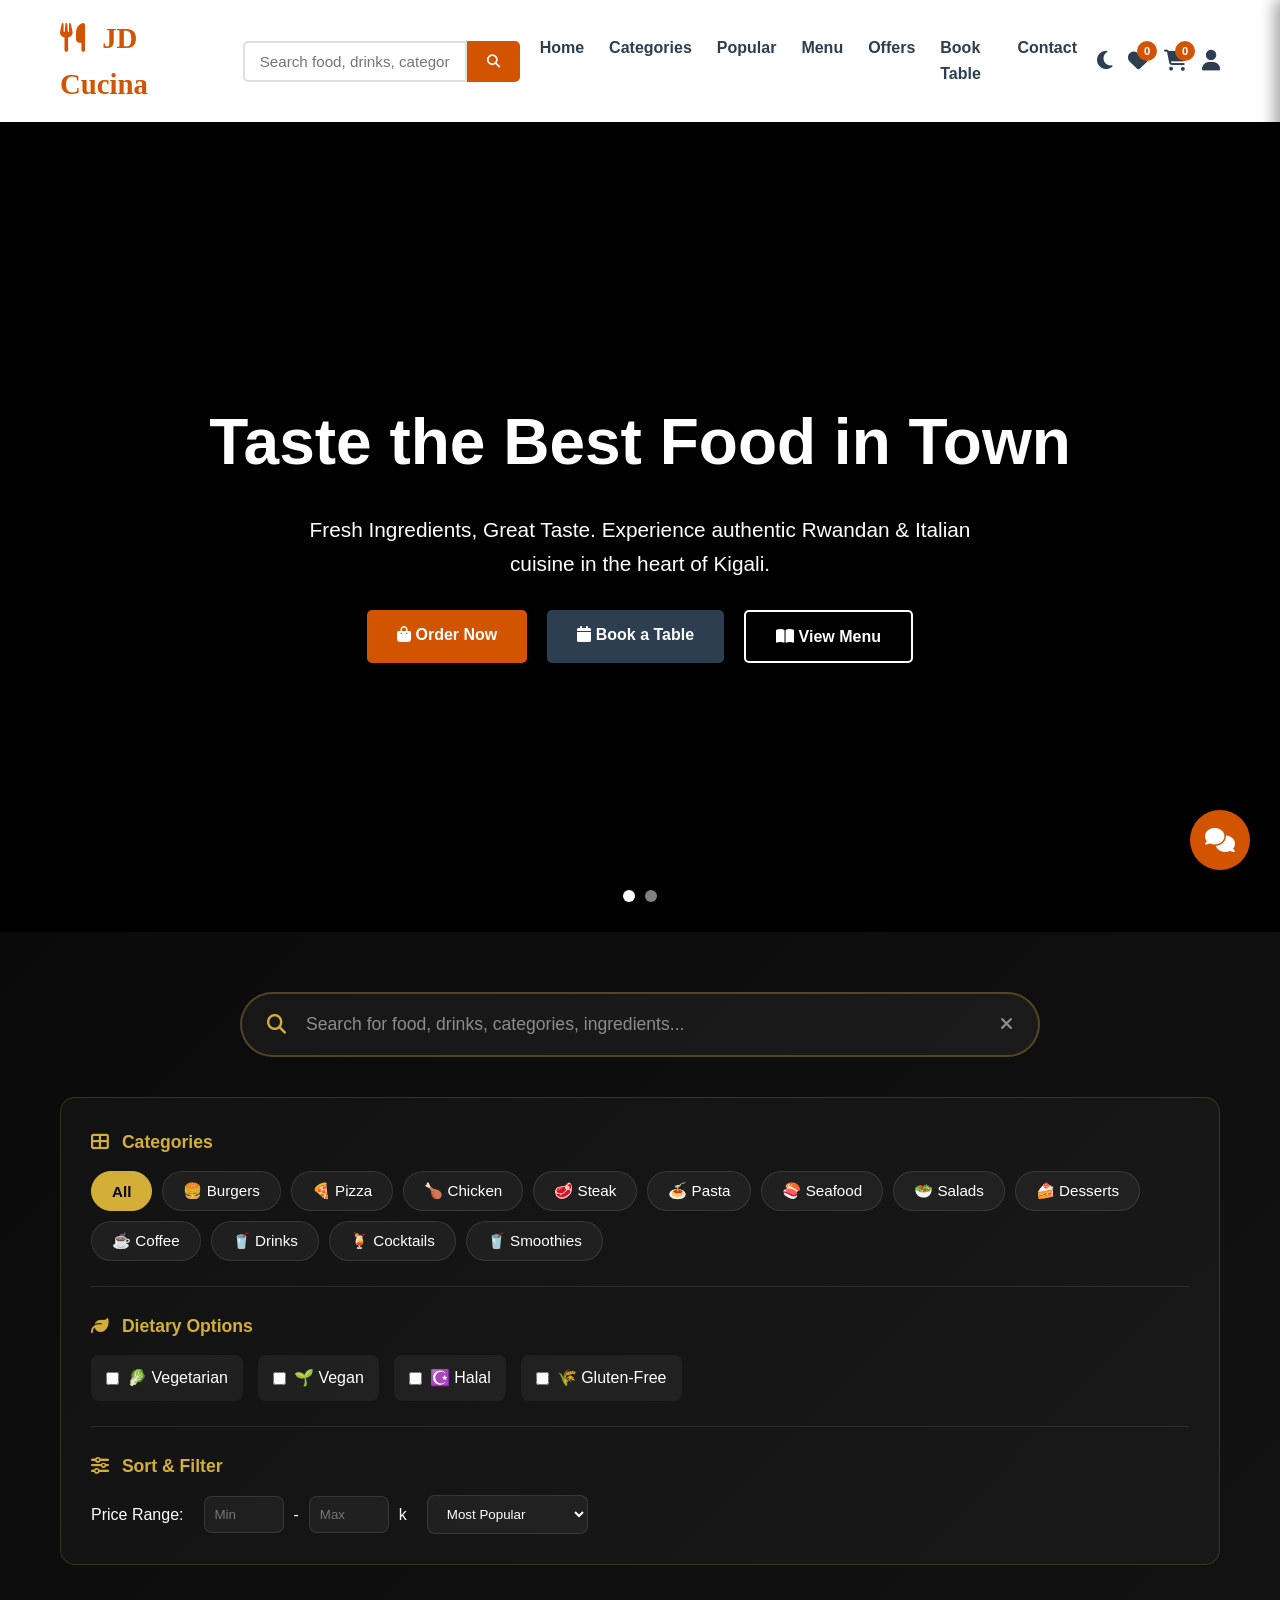
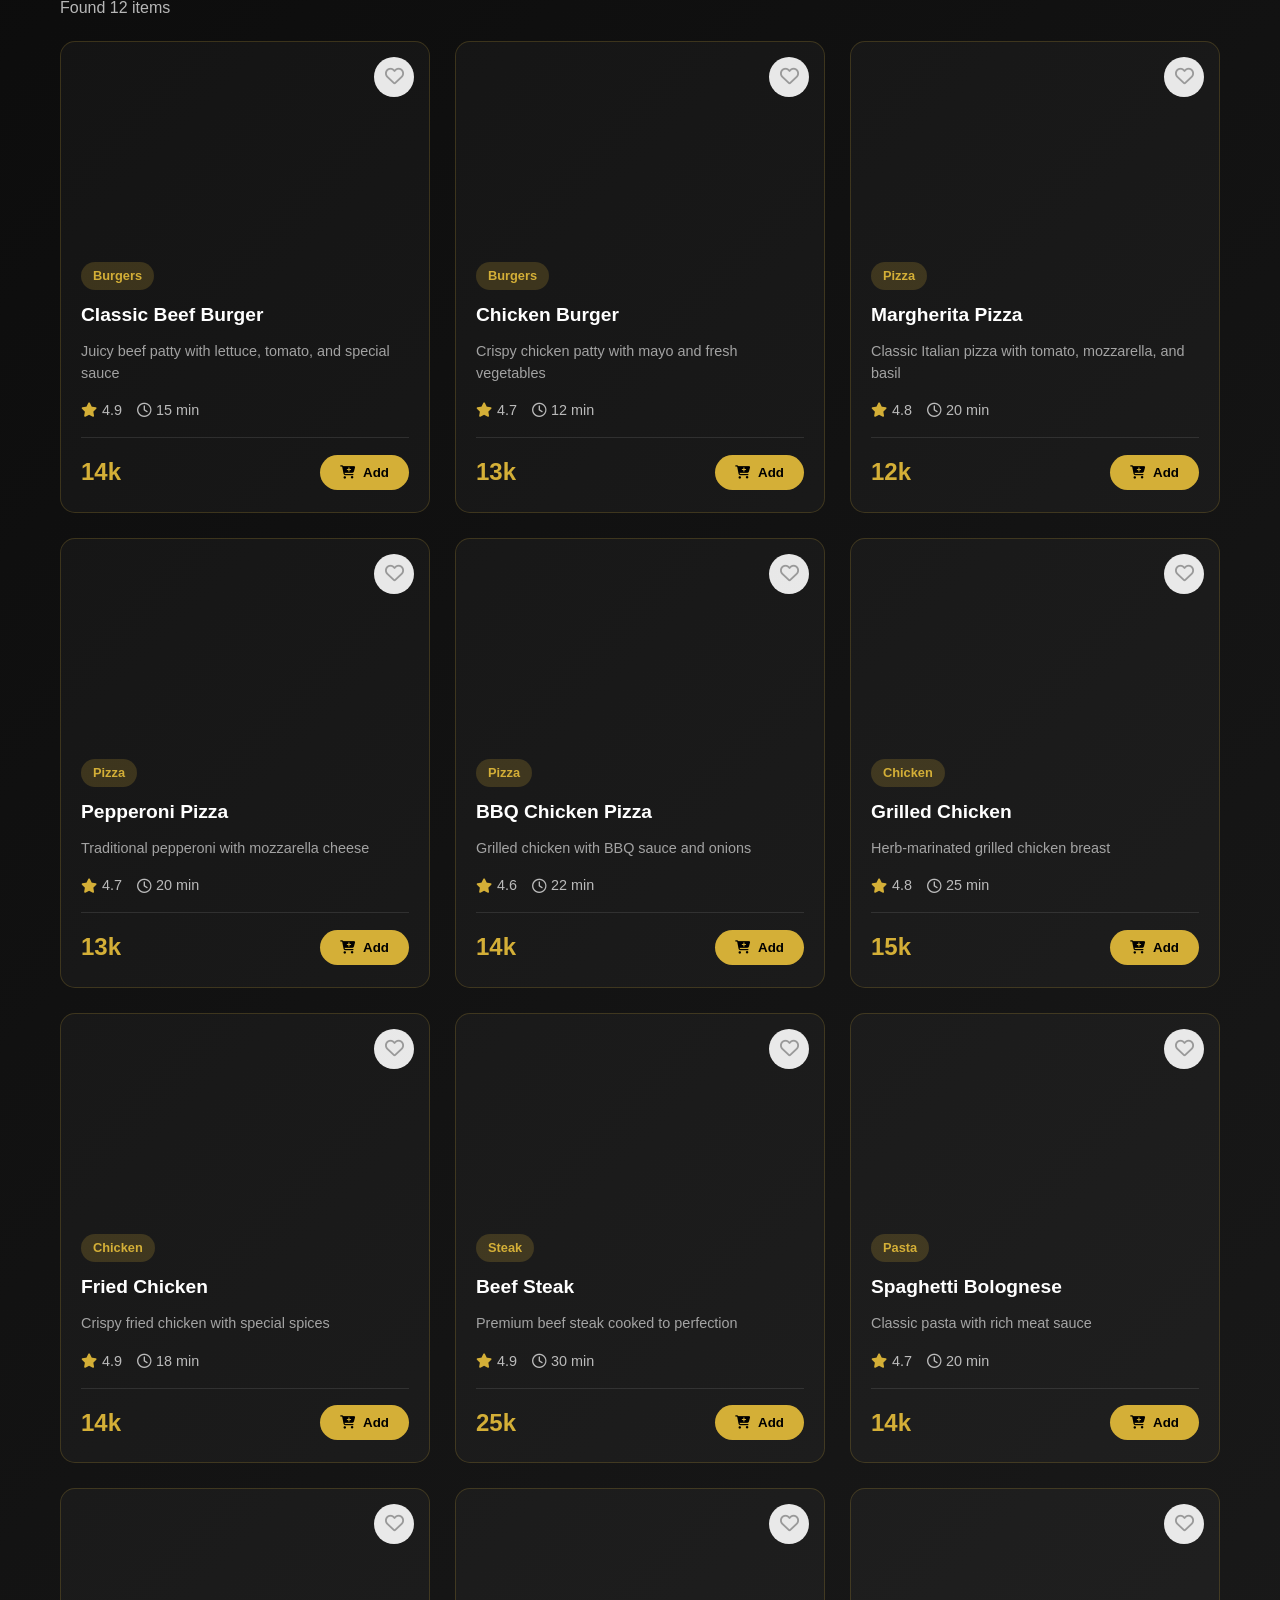
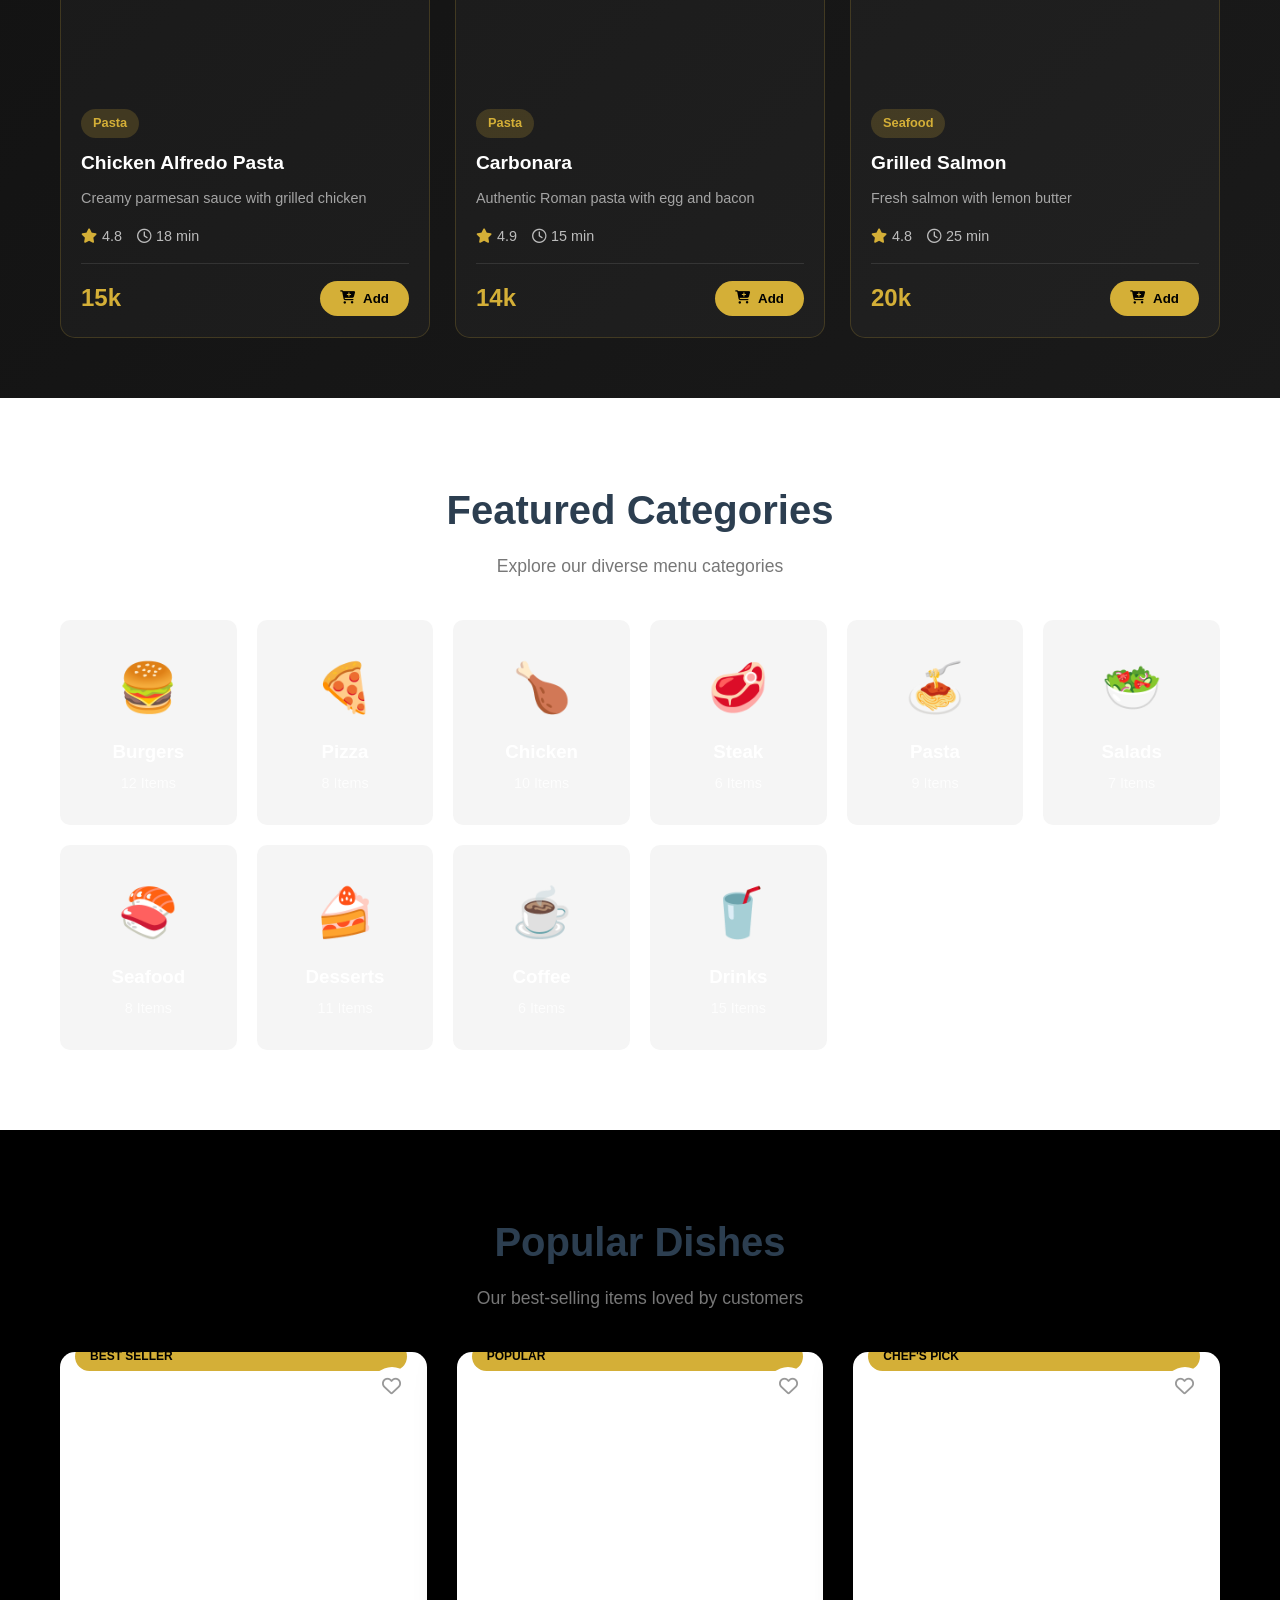
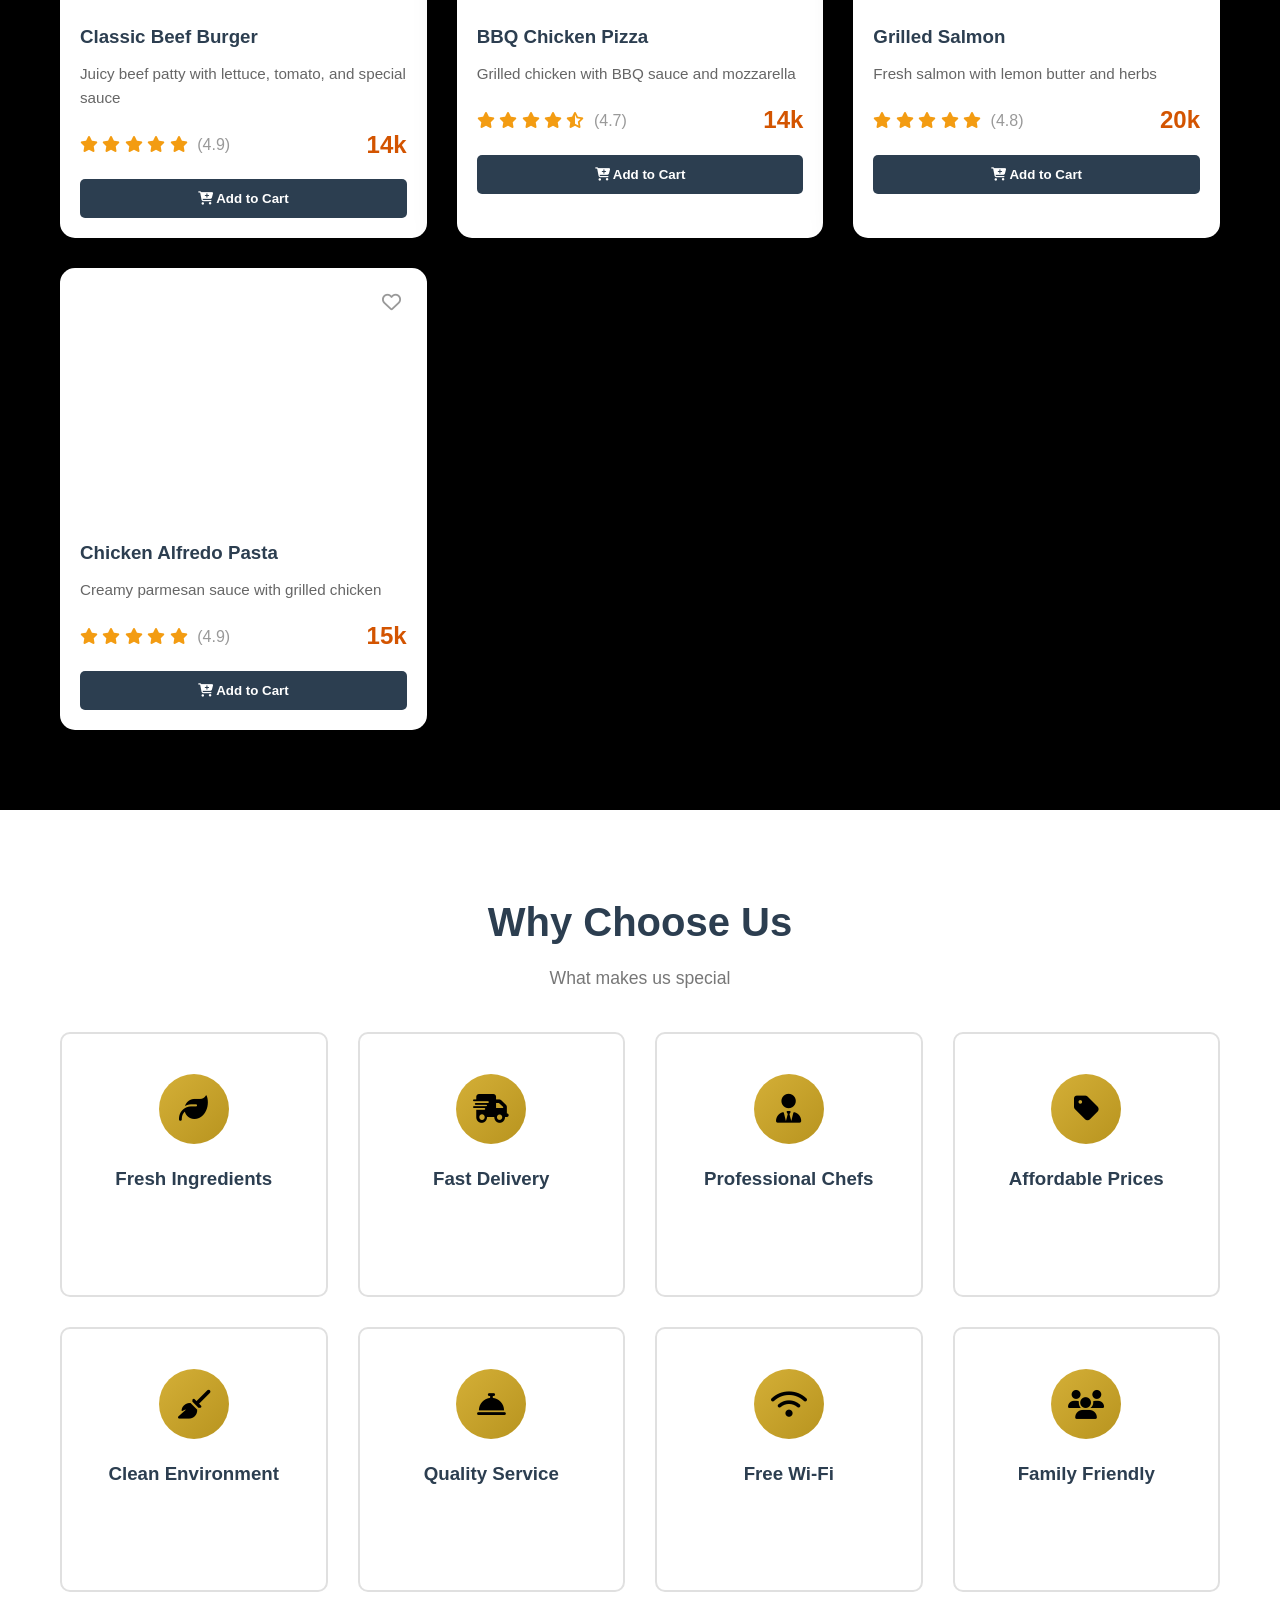
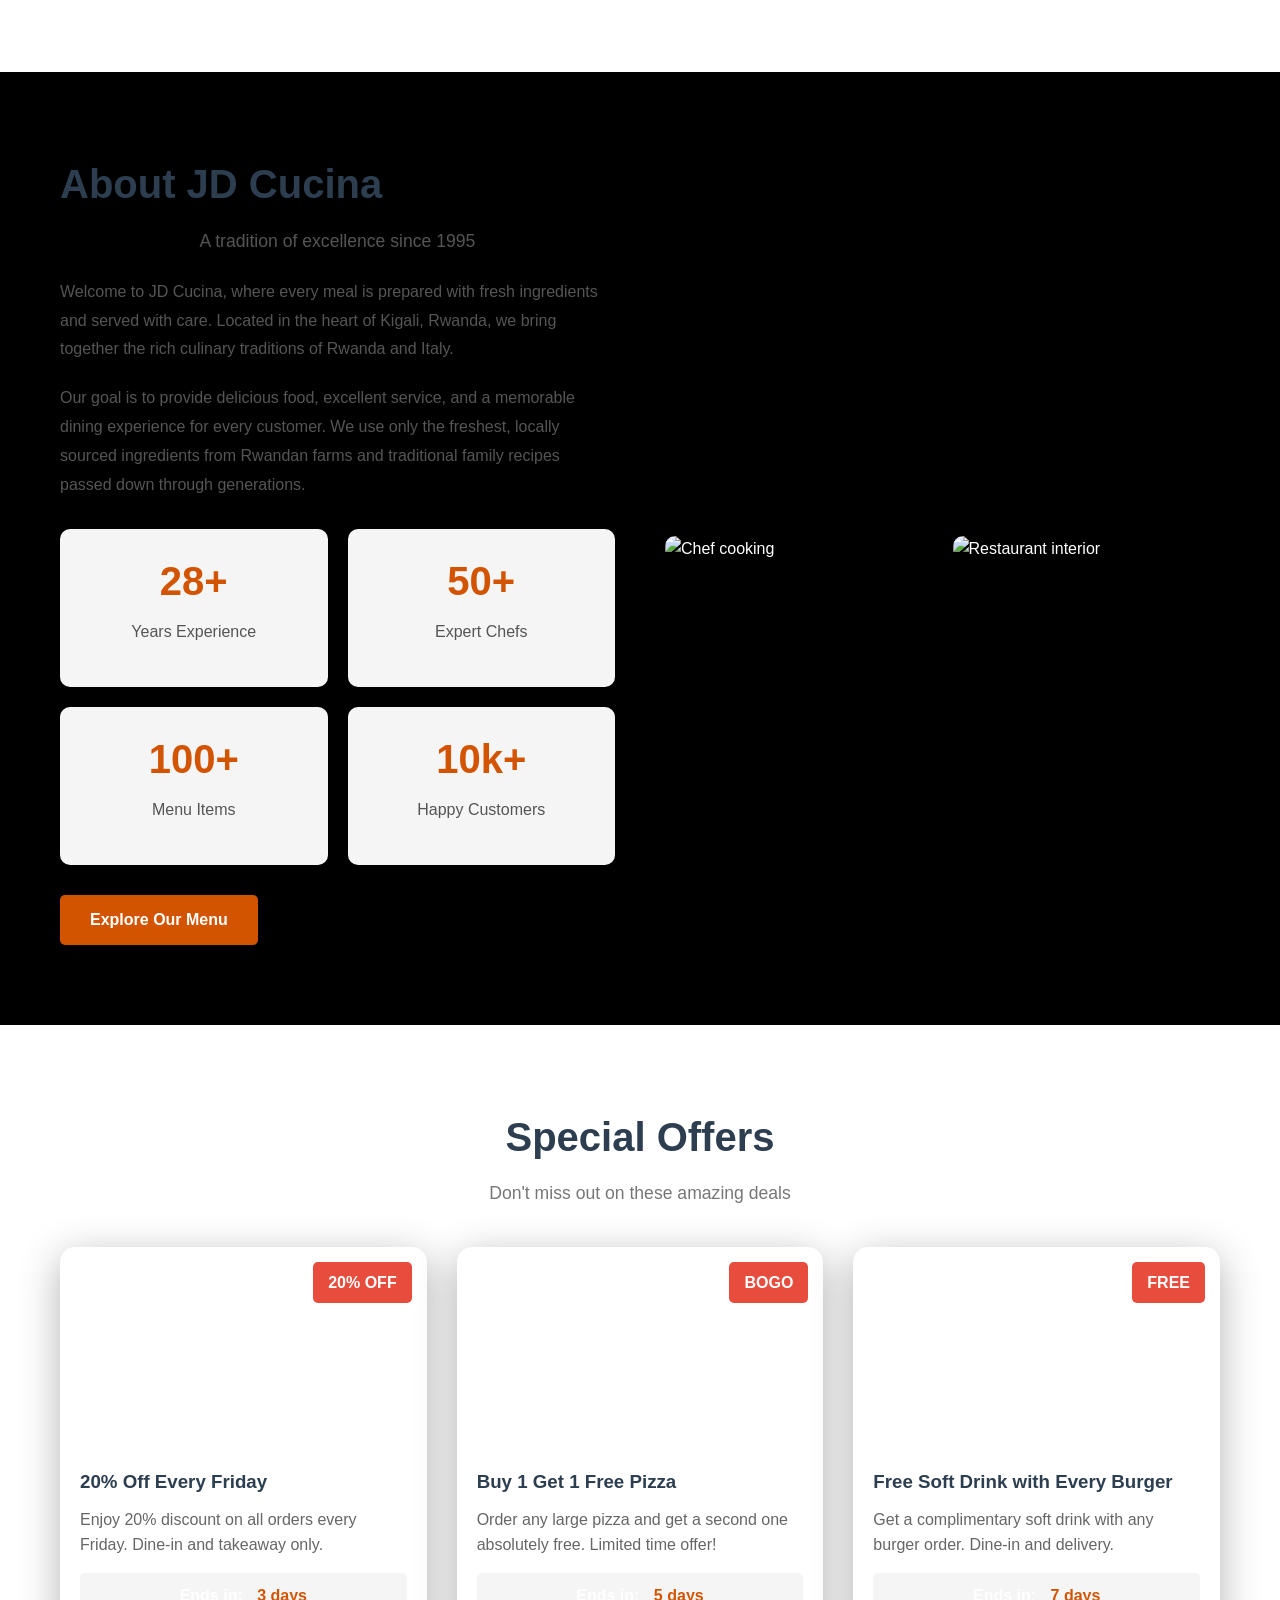
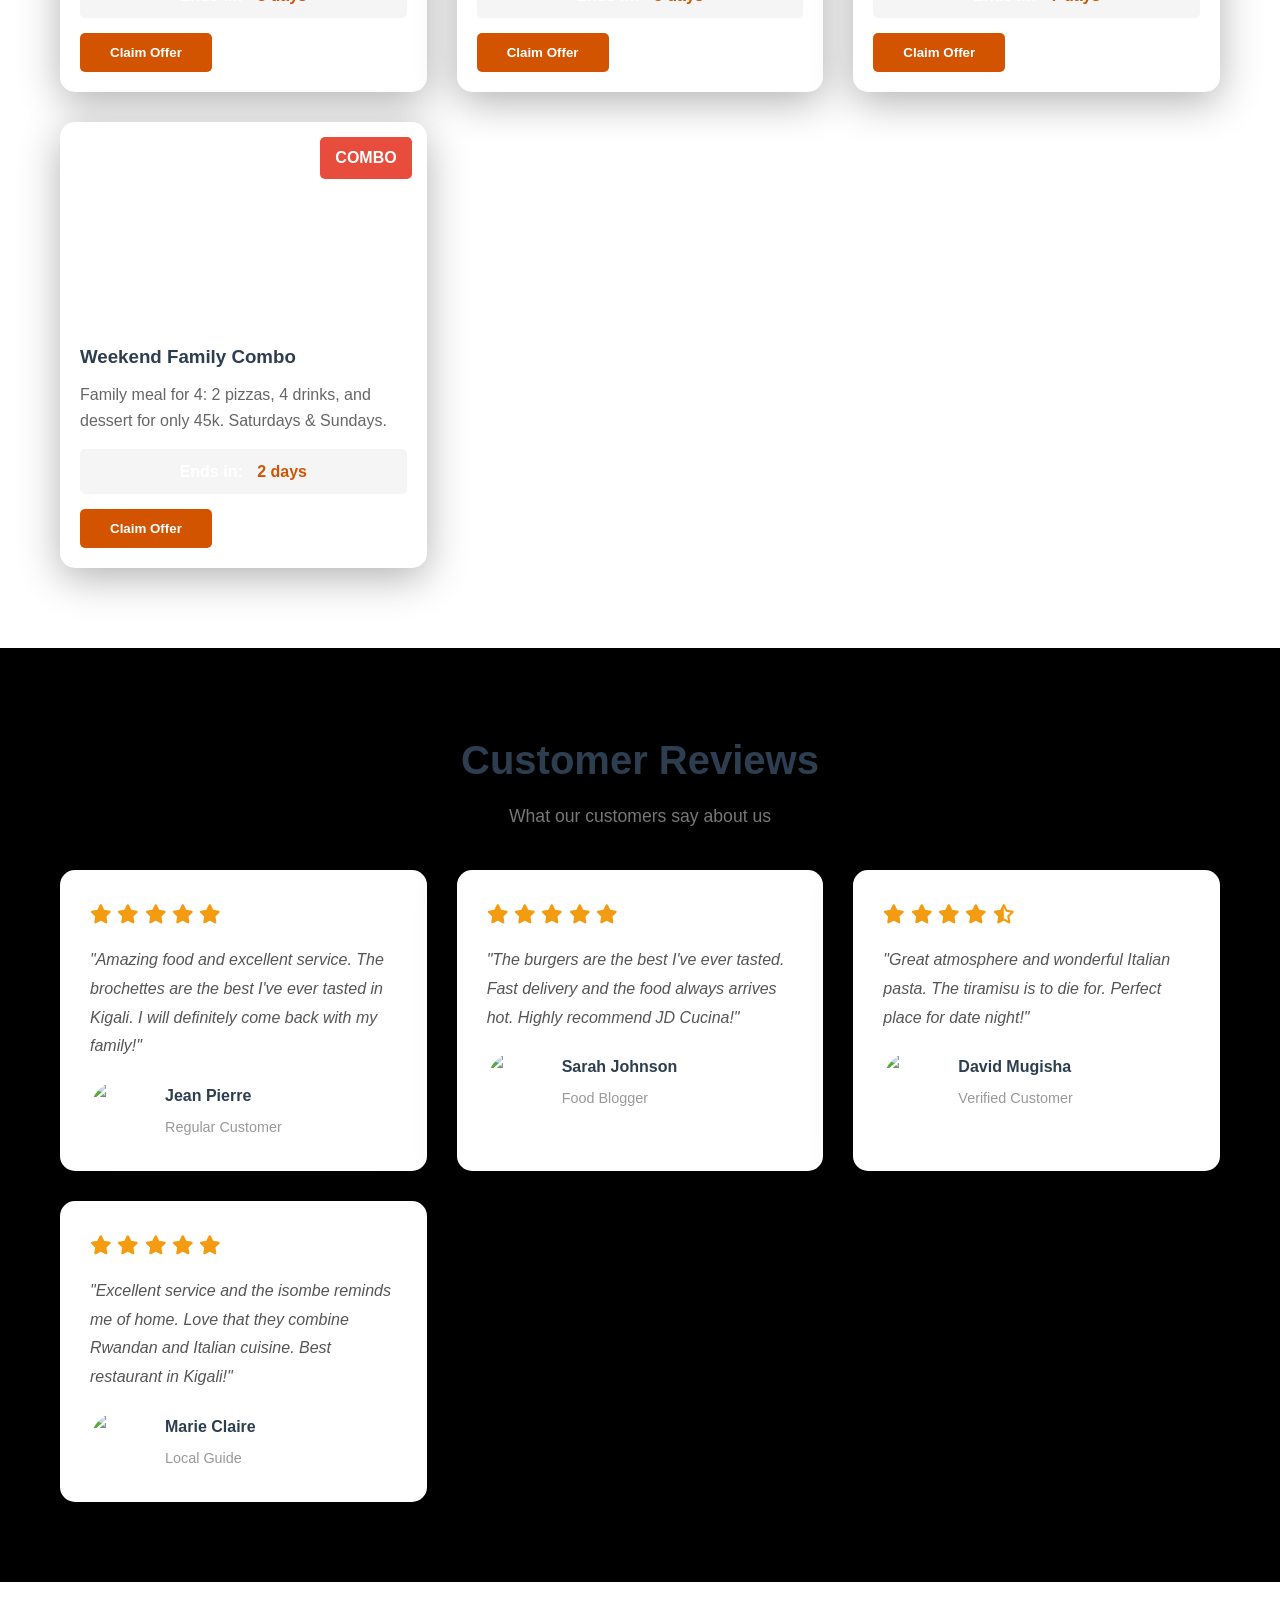
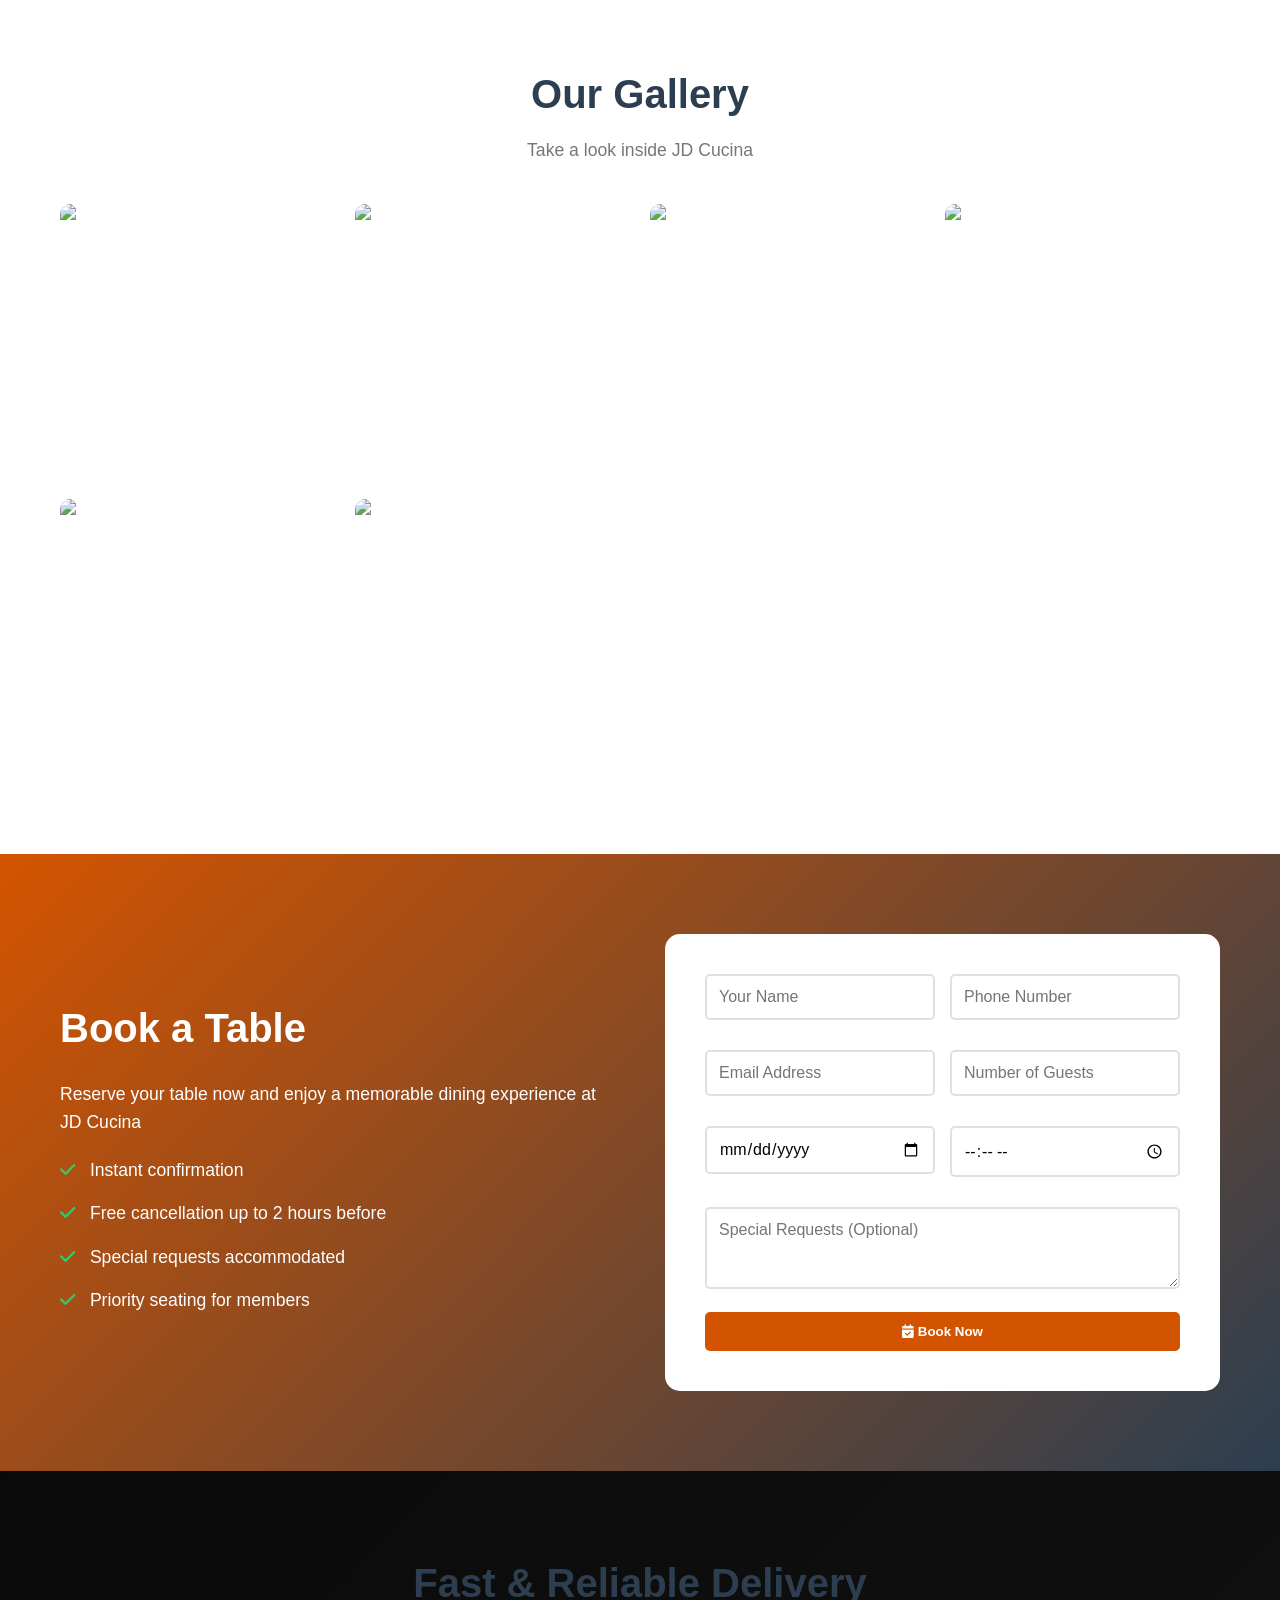
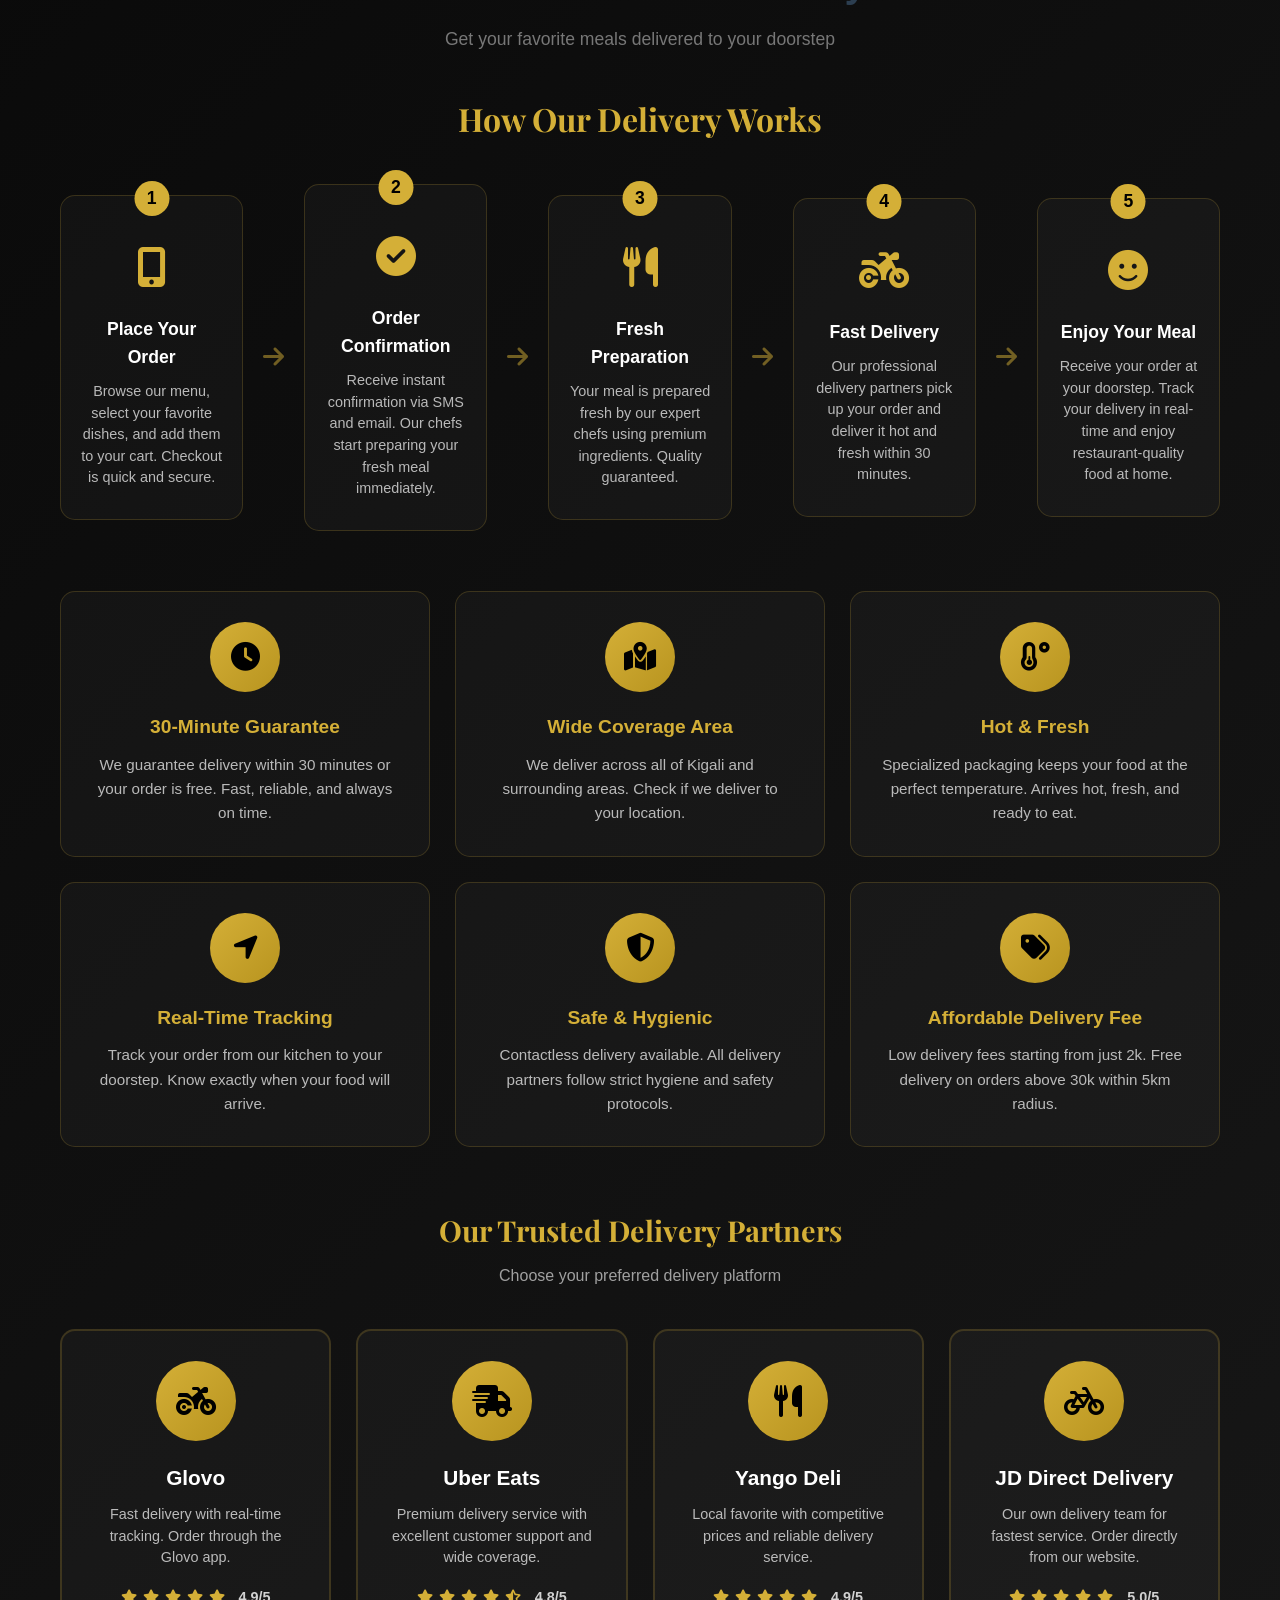
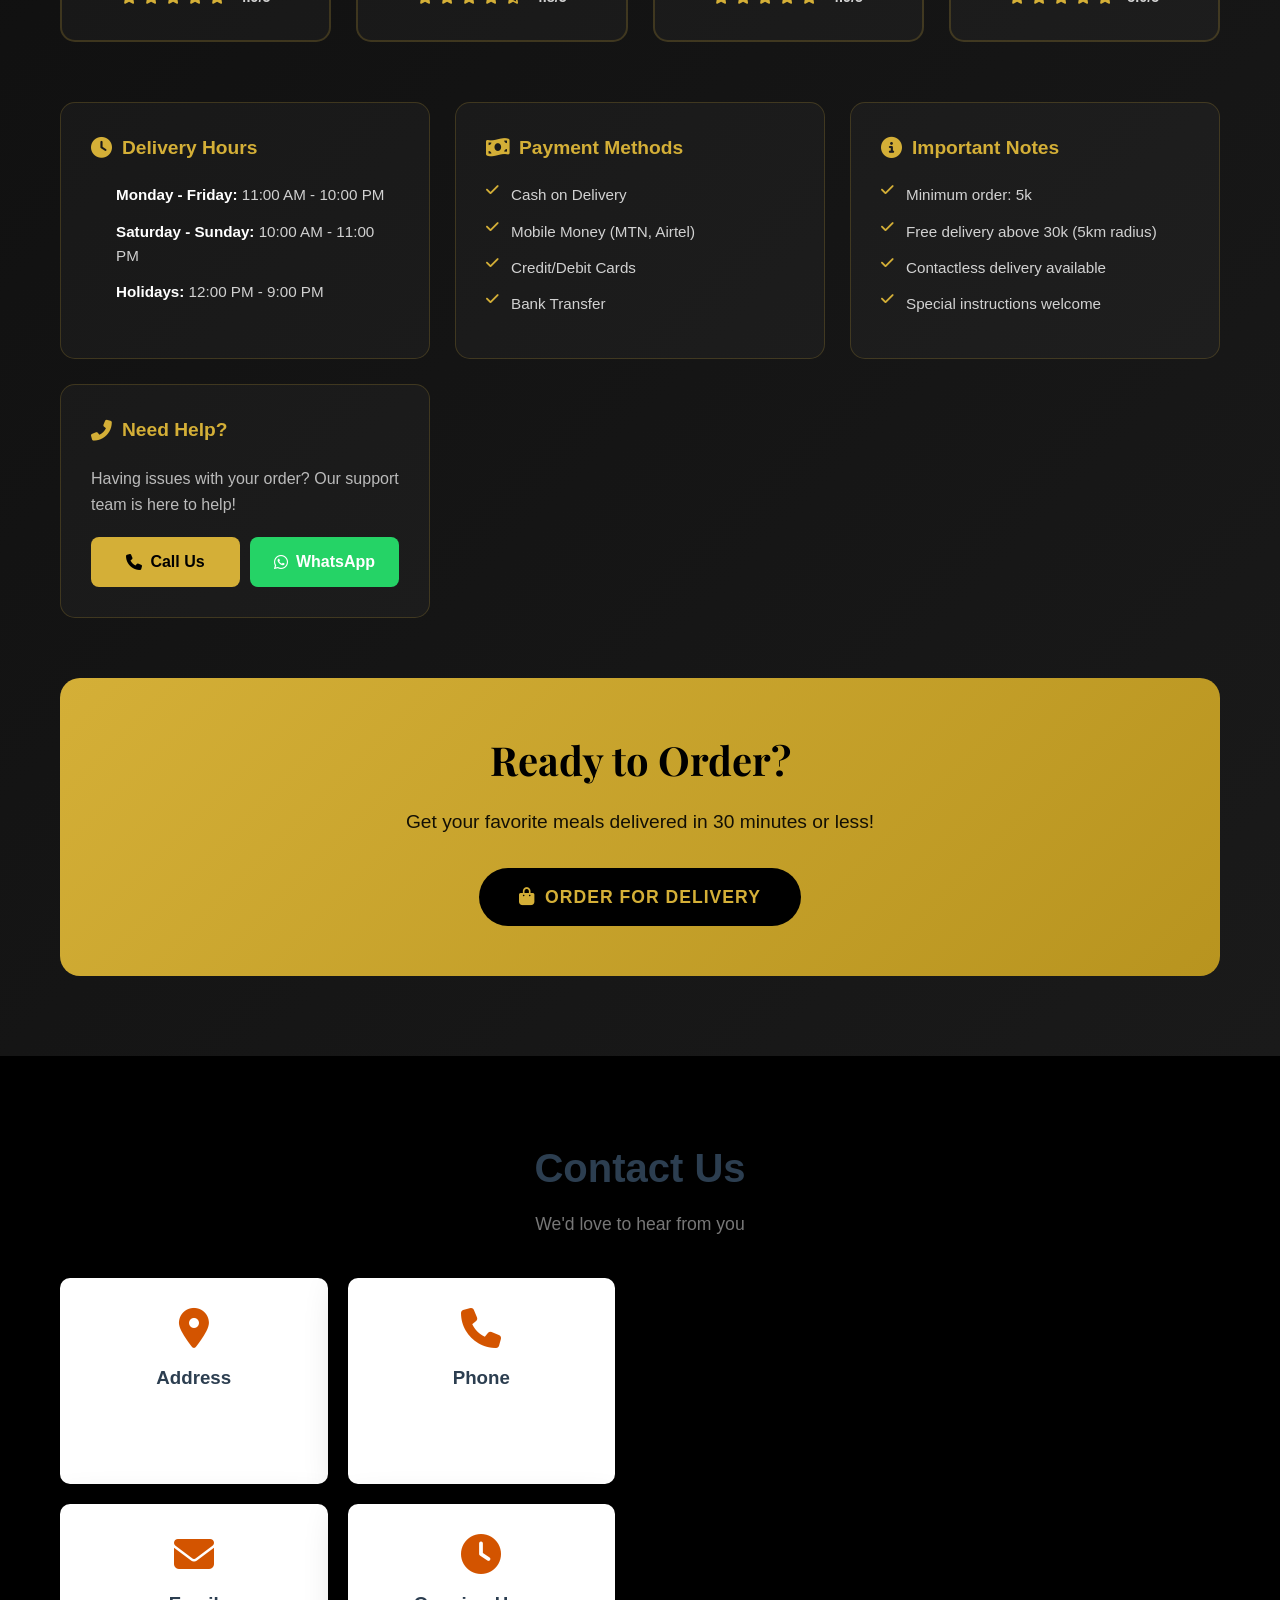
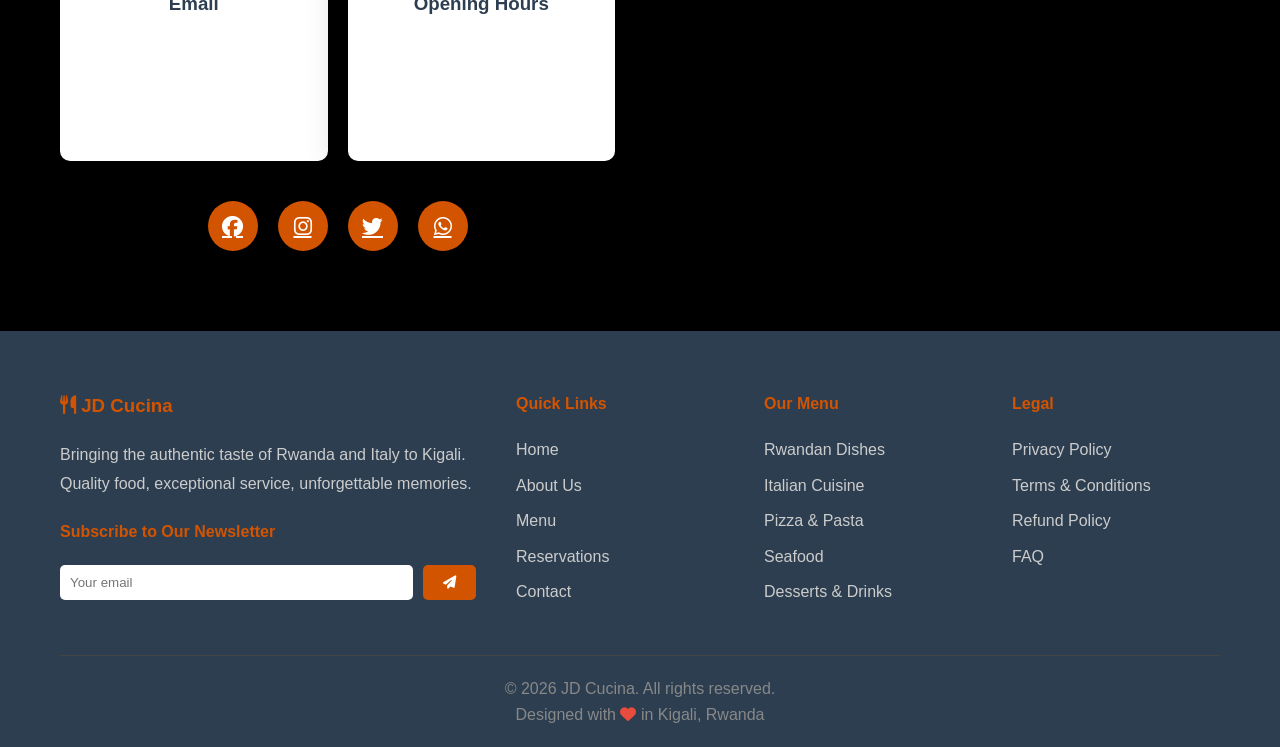
==== index.html @ 651a0092 "edited the commit message to "Initial commit with project files"" ====
<!DOCTYPE html>
<html lang="en">
<head>
    <meta charset="UTF-8">
    <meta name="viewport" content="width=device-width, initial-scale=1.0">
    <meta name="description" content="JD Cucina - Authentic Rwandan & Italian cuisine in Kigali. Order online for delivery or book a table.">
    <meta name="keywords" content="restaurant, Kigali, Rwanda, Italian food, Rwandan food, delivery, pizza, pasta">
    
    <!-- Favicon -->
    <link rel="icon" type="image/svg+xml" href="favicon.svg">
    
    <!-- Title -->
    <title>JD Cucina - Taste the Best Food in Kigali</title>
    
    <!-- Google Fonts -->
    <link href="https://fonts.googleapis.com/css2?family=Playfair+Display:wght@400;600;700;900&family=Inter:wght@300;400;500;600;700&display=swap" rel="stylesheet">
    
    <!-- Font Awesome -->
    <link rel="stylesheet" href="https://cdnjs.cloudflare.com/ajax/libs/font-awesome/6.4.0/css/all.min.css">
    
    <!-- CSS Files -->
    <link rel="stylesheet" href="style.css">
    <link rel="stylesheet" href="auth.css">
    <link rel="stylesheet" href="loader.css">
</head>
<body>

    <!-- ======================================== -->
    <!-- PREMIUM LOADING SCREEN -->
    <!-- ======================================== -->
    <div class="page-loader" id="pageLoader">
        <div class="loader-particles">
            <div class="particle"></div>
            <div class="particle"></div>
            <div class="particle"></div>
            <div class="particle"></div>
            <div class="particle"></div>
            <div class="particle"></div>
            <div class="particle"></div>
            <div class="particle"></div>
            <div class="particle"></div>
            <div class="particle"></div>
        </div>

        <div class="loader-content">
            <div class="loader-logo">
                <div class="loader-logo-ring"></div>
                <div class="loader-logo-ring"></div>
                <div class="loader-logo-ring"></div>
                <i class="fas fa-utensils loader-logo-icon"></i>
            </div>
            <h1 class="loader-brand">JD RESTAURANT</h1>
            <p class="loader-tagline">Experience Culinary Excellence</p>
            <div class="loader-bar-container">
                <div class="loader-bar"></div>
            </div>
            <div class="loader-text">
                Preparing your experience
                <span class="loader-dots">
                    <span></span>
                    <span></span>
                    <span></span>
                </span>
            </div>
        </div>
    </div>

    <!-- ======================================== -->
    <!-- TOP NAVIGATION BAR -->
    <!-- ======================================== -->
    <nav class="top-navbar">
        <div class="container navbar-container">
            <div class="logo">
                <h1><i class="fas fa-utensils"></i> JD Cucina</h1>
            </div>
            
            <div class="search-bar">
                <input type="text" id="searchInput" placeholder="Search food, drinks, categories...">
                <button onclick="searchFood()"><i class="fas fa-search"></i></button>
            </div>

            <ul class="nav-links">
                <li><a href="#home">Home</a></li>
                <li><a href="#categories">Categories</a></li>
                <li><a href="#popular">Popular</a></li>
                <li><a href="#menu">Menu</a></li>
                <li><a href="#offers">Offers</a></li>
                <li><a href="#reservation">Book Table</a></li>
                <li><a href="#contact">Contact</a></li>
            </ul>

            <div class="nav-icons">
                <button class="icon-btn" onclick="toggleDarkMode()" title="Dark Mode">
                    <i class="fas fa-moon" id="darkModeIcon"></i>
                </button>
                <button class="icon-btn" onclick="toggleWishlist()" title="Wishlist">
                    <i class="fas fa-heart"></i>
                    <span class="badge" id="wishlistCount">0</span>
                </button>
                <button class="icon-btn cart-btn" onclick="toggleCart()" title="Cart">
                    <i class="fas fa-shopping-cart"></i>
                    <span class="badge" id="cartCount">0</span>
                </button>
                <a href="auth.html" class="icon-btn login-btn" title="Login">
                    <i class="fas fa-user"></i>
                </a>
                <button class="menu-toggle" id="mobile-menu">
                    <i class="fas fa-bars"></i>
                </button>
            </div>
        </div>
    </nav>

    <!-- ======================================== -->
    <!-- SHOPPING CART SIDEBAR -->
    <!-- ======================================== -->
    <div class="cart-sidebar" id="cartSidebar">
        <div class="cart-header">
            <h3><i class="fas fa-shopping-cart"></i> Your Cart</h3>
            <button class="close-cart" onclick="toggleCart()">&times;</button>
        </div>
        <div class="cart-items" id="cartItems">
            <p class="empty-cart">Your cart is empty</p>
        </div>
        <div class="cart-footer">
            <div class="cart-total">
                <span>Total:</span>
                <span id="cartTotal">0k</span>
            </div>
            <button class="checkout-btn" onclick="openDeliveryModal()">Order Delivery</button>
        </div>
    </div>

    <!-- ======================================== -->
    <!-- WISHLIST SIDEBAR -->
    <!-- ======================================== -->
    <div class="wishlist-sidebar" id="wishlistSidebar">
        <div class="cart-header">
            <h3><i class="fas fa-heart"></i> Your Wishlist</h3>
            <button class="close-cart" onclick="toggleWishlist()">&times;</button>
        </div>
        <div class="cart-items" id="wishlistItems">
            <p class="empty-cart">Your wishlist is empty</p>
        </div>
    </div>

    <!-- ======================================== -->
    <!-- LOGIN MODAL -->
    <!-- ======================================== -->
    <div class="modal" id="loginModal">
        <div class="modal-content auth-modal">
            <span class="close-modal" onclick="toggleLogin()">&times;</span>
            <h2>Welcome Back</h2>
            <form class="auth-form">
                <div class="form-group">
                    <input type="email" placeholder="Email" required>
                </div>
                <div class="form-group">
                    <input type="password" placeholder="Password" required>
                </div>
                <button type="submit" class="btn-primary">Login</button>
                <p class="auth-switch">Don't have an account? <a href="auth.html">Register</a></p>
            </form>
        </div>
    </div>

    <main>
        <!-- ======================================== -->
        <!-- 1. HERO SECTION -->
        <!-- ======================================== -->
        <section id="home" class="hero">
            <div class="hero-slider">
                <div class="hero-slide active" style="background-image: url('https://images.unsplash.com/photo-1504674900247-0877df9cc836?auto=format&fit=crop&w=1920&q=80');">
                    <div class="hero-overlay"></div>
                    <div class="hero-content">
                        <h1>Taste the Best Food in Town</h1>
                        <p>Fresh Ingredients, Great Taste. Experience authentic Rwandan & Italian cuisine in the heart of Kigali.</p>
                        <div class="hero-buttons">
                            <a href="#menu" class="btn-primary"><i class="fas fa-shopping-bag"></i> Order Now</a>
                            <a href="#reservation" class="btn-secondary"><i class="fas fa-calendar"></i> Book a Table</a>
                            <a href="#menu" class="btn-outline"><i class="fas fa-book-open"></i> View Menu</a>
                        </div>
                    </div>
                </div>
                <div class="hero-slide" style="background-image: url('https://images.unsplash.com/photo-1555396273-367ea4eb4db5?auto=format&fit=crop&w=1920&q=80');">
                    <div class="hero-overlay"></div>
                    <div class="hero-content">
                        <h1>Fresh Ingredients, Great Taste</h1>
                        <p>Locally sourced ingredients prepared by expert chefs. Every dish tells a story.</p>
                        <div class="hero-buttons">
                            <a href="#menu" class="btn-primary"><i class="fas fa-shopping-bag"></i> Order Now</a>
                            <a href="#reservation" class="btn-secondary"><i class="fas fa-calendar"></i> Book a Table</a>
                        </div>
                    </div>
                </div>
            </div>
            <div class="hero-dots">
                <span class="dot active" onclick="currentSlide(0)"></span>
                <span class="dot" onclick="currentSlide(1)"></span>
            </div>
        </section>

        <!-- ======================================== -->
        <!-- ADVANCED SEARCH SECTION -->
        <!-- ======================================== -->
        <section id="search-section" class="search-section">
            <div class="container">
                <div class="search-container">
                    <div class="search-box">
                        <i class="fas fa-search search-icon"></i>
                        <input type="text" id="searchInputMain" placeholder="Search for food, drinks, categories, ingredients...">
                        <button class="search-clear" onclick="clearSearch()">
                            <i class="fas fa-times"></i>
                        </button>
                    </div>
                    
                    <!-- Autocomplete Dropdown -->
                    <div class="search-dropdown" id="searchDropdown"></div>
                </div>

                <!-- FILTERS -->
                <div class="filters-container">
                    <!-- Category Filters -->
                    <div class="filter-group">
                        <h4><i class="fas fa-th-large"></i> Categories</h4>
                        <div class="filter-buttons">
                            <button class="filter-btn active" data-category="all" onclick="filterByCategory('all', this)">All</button>
                            <button class="filter-btn" data-category="Burgers" onclick="filterByCategory('Burgers', this)">🍔 Burgers</button>
                            <button class="filter-btn" data-category="Pizza" onclick="filterByCategory('Pizza', this)">🍕 Pizza</button>
                            <button class="filter-btn" data-category="Chicken" onclick="filterByCategory('Chicken', this)">🍗 Chicken</button>
                            <button class="filter-btn" data-category="Steak" onclick="filterByCategory('Steak', this)">🥩 Steak</button>
                            <button class="filter-btn" data-category="Pasta" onclick="filterByCategory('Pasta', this)">🍝 Pasta</button>
                            <button class="filter-btn" data-category="Seafood" onclick="filterByCategory('Seafood', this)">🍣 Seafood</button>
                            <button class="filter-btn" data-category="Salads" onclick="filterByCategory('Salads', this)">🥗 Salads</button>
                            <button class="filter-btn" data-category="Desserts" onclick="filterByCategory('Desserts', this)">🍰 Desserts</button>
                            <button class="filter-btn" data-category="Coffee" onclick="filterByCategory('Coffee', this)">☕ Coffee</button>
                            <button class="filter-btn" data-category="Soft Drinks" onclick="filterByCategory('Soft Drinks', this)">🥤 Drinks</button>
                            <button class="filter-btn" data-category="Cocktails" onclick="filterByCategory('Cocktails', this)">🍹 Cocktails</button>
                            <button class="filter-btn" data-category="Smoothies" onclick="filterByCategory('Smoothies', this)">🥤 Smoothies</button>
                        </div>
                    </div>

                    <!-- Dietary Filters -->
                    <div class="filter-group">
                        <h4><i class="fas fa-leaf"></i> Dietary Options</h4>
                        <div class="dietary-filters">
                            <label class="dietary-label">
                                <input type="checkbox" class="dietary-checkbox" value="Vegetarian" onchange="applyDietaryFilter()">
                                <span>🥬 Vegetarian</span>
                            </label>
                            <label class="dietary-label">
                                <input type="checkbox" class="dietary-checkbox" value="Vegan" onchange="applyDietaryFilter()">
                                <span>🌱 Vegan</span>
                            </label>
                            <label class="dietary-label">
                                <input type="checkbox" class="dietary-checkbox" value="Halal" onchange="applyDietaryFilter()">
                                <span>☪️ Halal</span>
                            </label>
                            <label class="dietary-label">
                                <input type="checkbox" class="dietary-checkbox" value="Gluten-Free" onchange="applyDietaryFilter()">
                                <span>🌾 Gluten-Free</span>
                            </label>
                        </div>
                    </div>

                    <!-- Price & Sort -->
                    <div class="filter-group">
                        <h4><i class="fas fa-sliders-h"></i> Sort & Filter</h4>
                        <div class="sort-filters">
                            <div class="price-range">
                                <label>Price Range:</label>
                                <input type="number" id="priceMin" placeholder="Min" min="0" onchange="applyDietaryFilter()">
                                <span>-</span>
                                <input type="number" id="priceMax" placeholder="Max" min="0" onchange="applyDietaryFilter()">
                                <span>k</span>
                            </div>
                            <select id="sortSelect" onchange="applySort()">
                                <option value="popular">Most Popular</option>
                                <option value="rating">Highest Rated</option>
                                <option value="price-low">Price: Low to High</option>
                                <option value="price-high">Price: High to Low</option>
                                <option value="newest">Newest Items</option>
                            </select>
                        </div>
                    </div>
                </div>

                <!-- Search Results -->
                <div id="searchResults" class="search-results"></div>
            </div>
        </section>

        <!-- ======================================== -->
        <!-- 2. FEATURED CATEGORIES -->
        <!-- ======================================== -->
        <section id="categories" class="categories">
            <div class="container">
                <h2 class="section-title">Featured Categories</h2>
                <p class="section-subtitle">Explore our diverse menu categories</p>
                <div class="categories-grid">
                    <div class="category-card" onclick="filterByCategory('burgers')">
                        <div class="category-icon">🍔</div>
                        <h3>Burgers</h3>
                        <p>12 Items</p>
                    </div>
                    <div class="category-card" onclick="filterByCategory('pizza')">
                        <div class="category-icon">🍕</div>
                        <h3>Pizza</h3>
                        <p>8 Items</p>
                    </div>
                    <div class="category-card" onclick="filterByCategory('chicken')">
                        <div class="category-icon">🍗</div>
                        <h3>Chicken</h3>
                        <p>10 Items</p>
                    </div>
                    <div class="category-card" onclick="filterByCategory('steak')">
                        <div class="category-icon">🥩</div>
                        <h3>Steak</h3>
                        <p>6 Items</p>
                    </div>
                    <div class="category-card" onclick="filterByCategory('pasta')">
                        <div class="category-icon">🍝</div>
                        <h3>Pasta</h3>
                        <p>9 Items</p>
                    </div>
                    <div class="category-card" onclick="filterByCategory('salads')">
                        <div class="category-icon">🥗</div>
                        <h3>Salads</h3>
                        <p>7 Items</p>
                    </div>
                    <div class="category-card" onclick="filterByCategory('seafood')">
                        <div class="category-icon">🍣</div>
                        <h3>Seafood</h3>
                        <p>8 Items</p>
                    </div>
                    <div class="category-card" onclick="filterByCategory('desserts')">
                        <div class="category-icon">🍰</div>
                        <h3>Desserts</h3>
                        <p>11 Items</p>
                    </div>
                    <div class="category-card" onclick="filterByCategory('coffee')">
                        <div class="category-icon">☕</div>
                        <h3>Coffee</h3>
                        <p>6 Items</p>
                    </div>
                    <div class="category-card" onclick="filterByCategory('drinks')">
                        <div class="category-icon">🥤</div>
                        <h3>Drinks</h3>
                        <p>15 Items</p>
                    </div>
                </div>
            </div>
        </section>

        <!-- ======================================== -->
        <!-- 3. POPULAR DISHES -->
        <!-- ======================================== -->
        <section id="popular" class="popular-dishes">
            <div class="container">
                <h2 class="section-title">Popular Dishes</h2>
                <p class="section-subtitle">Our best-selling items loved by customers</p>
                <div class="popular-grid">
                    
                    <div class="popular-card" data-id="1" data-name="Classic Beef Burger" data-price="14k">
                        <div class="popular-image" style="background-image: url('https://images.unsplash.com/photo-1568901346375-23c9450c58cd?auto=format&fit=crop&w=500&q=80');">
                            <span class="popular-badge">Best Seller</span>
                            <button class="wishlist-btn" onclick="addToWishlist(1)"><i class="far fa-heart"></i></button>
                        </div>
                        <div class="popular-info">
                            <h3>Classic Beef Burger</h3>
                            <p>Juicy beef patty with lettuce, tomato, and special sauce</p>
                            <div class="popular-meta">
                                <div class="rating">
                                    <i class="fas fa-star"></i>
                                    <i class="fas fa-star"></i>
                                    <i class="fas fa-star"></i>
                                    <i class="fas fa-star"></i>
                                    <i class="fas fa-star"></i>
                                    <span>(4.9)</span>
                                </div>
                                <span class="price">14k</span>
                            </div>
                            <button class="add-to-cart" onclick="addToCart(1, 'Classic Beef Burger', 14)">
                                <i class="fas fa-cart-plus"></i> Add to Cart
                            </button>
                        </div>
                    </div>

                    <div class="popular-card" data-id="2" data-name="BBQ Chicken Pizza" data-price="14k">
                        <div class="popular-image" style="background-image: url('https://images.unsplash.com/photo-1565299624946-b28f40a0ae38?auto=format&fit=crop&w=500&q=80');">
                            <span class="popular-badge">Popular</span>
                            <button class="wishlist-btn" onclick="addToWishlist(2)"><i class="far fa-heart"></i></button>
                        </div>
                        <div class="popular-info">
                            <h3>BBQ Chicken Pizza</h3>
                            <p>Grilled chicken with BBQ sauce and mozzarella</p>
                            <div class="popular-meta">
                                <div class="rating">
                                    <i class="fas fa-star"></i>
                                    <i class="fas fa-star"></i>
                                    <i class="fas fa-star"></i>
                                    <i class="fas fa-star"></i>
                                    <i class="fas fa-star-half-alt"></i>
                                    <span>(4.7)</span>
                                </div>
                                <span class="price">14k</span>
                            </div>
                            <button class="add-to-cart" onclick="addToCart(2, 'BBQ Chicken Pizza', 14)">
                                <i class="fas fa-cart-plus"></i> Add to Cart
                            </button>
                        </div>
                    </div>

                    <div class="popular-card" data-id="3" data-name="Grilled Salmon" data-price="20k">
                        <div class="popular-image" style="background-image: url('https://images.unsplash.com/photo-1519708227418-c8fd9a32b7a2?auto=format&fit=crop&w=500&q=80');">
                            <span class="popular-badge">Chef's Pick</span>
                            <button class="wishlist-btn" onclick="addToWishlist(3)"><i class="far fa-heart"></i></button>
                        </div>
                        <div class="popular-info">
                            <h3>Grilled Salmon</h3>
                            <p>Fresh salmon with lemon butter and herbs</p>
                            <div class="popular-meta">
                                <div class="rating">
                                    <i class="fas fa-star"></i>
                                    <i class="fas fa-star"></i>
                                    <i class="fas fa-star"></i>
                                    <i class="fas fa-star"></i>
                                    <i class="fas fa-star"></i>
                                    <span>(4.8)</span>
                                </div>
                                <span class="price">20k</span>
                            </div>
                            <button class="add-to-cart" onclick="addToCart(3, 'Grilled Salmon', 20)">
                                <i class="fas fa-cart-plus"></i> Add to Cart
                            </button>
                        </div>
                    </div>

                    <div class="popular-card" data-id="4" data-name="Chicken Alfredo Pasta" data-price="15k">
                        <div class="popular-image" style="background-image: url('https://images.unsplash.com/photo-1645112411341-6c4fd023714a?auto=format&fit=crop&w=500&q=80');">
                            <button class="wishlist-btn" onclick="addToWishlist(4)"><i class="far fa-heart"></i></button>
                        </div>
                        <div class="popular-info">
                            <h3>Chicken Alfredo Pasta</h3>
                            <p>Creamy parmesan sauce with grilled chicken</p>
                            <div class="popular-meta">
                                <div class="rating">
                                    <i class="fas fa-star"></i>
                                    <i class="fas fa-star"></i>
                                    <i class="fas fa-star"></i>
                                    <i class="fas fa-star"></i>
                                    <i class="fas fa-star"></i>
                                    <span>(4.9)</span>
                                </div>
                                <span class="price">15k</span>
                            </div>
                            <button class="add-to-cart" onclick="addToCart(4, 'Chicken Alfredo Pasta', 15)">
                                <i class="fas fa-cart-plus"></i> Add to Cart
                            </button>
                        </div>
                    </div>

                </div>
            </div>
        </section>

        <!-- ======================================== -->
        <!-- 4. WHY CHOOSE US -->
        <!-- ======================================== -->
        <section class="why-choose-us">
            <div class="container">
                <h2 class="section-title">Why Choose Us</h2>
                <p class="section-subtitle">What makes us special</p>
                <div class="features-grid">
                    <div class="feature-card">
                        <div class="feature-icon"><i class="fas fa-leaf"></i></div>
                        <h3>Fresh Ingredients</h3>
                        <p>Locally sourced, organic ingredients delivered daily</p>
                    </div>
                    <div class="feature-card">
                        <div class="feature-icon"><i class="fas fa-shipping-fast"></i></div>
                        <h3>Fast Delivery</h3>
                        <p>30-minute delivery guarantee or it's free</p>
                    </div>
                    <div class="feature-card">
                        <div class="feature-icon"><i class="fas fa-user-tie"></i></div>
                        <h3>Professional Chefs</h3>
                        <p>Expert chefs with 10+ years experience</p>
                    </div>
                    <div class="feature-card">
                        <div class="feature-icon"><i class="fas fa-tag"></i></div>
                        <h3>Affordable Prices</h3>
                        <p>Quality food at prices that won't break the bank</p>
                    </div>
                    <div class="feature-card">
                        <div class="feature-icon"><i class="fas fa-broom"></i></div>
                        <h3>Clean Environment</h3>
                        <p>5-star hygiene standards maintained</p>
                    </div>
                    <div class="feature-card">
                        <div class="feature-icon"><i class="fas fa-concierge-bell"></i></div>
                        <h3>Quality Service</h3>
                        <p>Friendly staff dedicated to your satisfaction</p>
                    </div>
                    <div class="feature-card">
                        <div class="feature-icon"><i class="fas fa-wifi"></i></div>
                        <h3>Free Wi-Fi</h3>
                        <p>High-speed internet for all our guests</p>
                    </div>
                    <div class="feature-card">
                        <div class="feature-icon"><i class="fas fa-users"></i></div>
                        <h3>Family Friendly</h3>
                        <p>Perfect atmosphere for families and kids</p>
                    </div>
                </div>
            </div>
        </section>

        <!-- ======================================== -->
        <!-- 5. ABOUT US -->
        <!-- ======================================== -->
        <section id="about" class="about-section">
            <div class="container">
                <div class="about-content">
                    <div class="about-text">
                        <h2 class="section-title">About JD Cucina</h2>
                        <p class="section-subtitle">A tradition of excellence since 1995</p>
                        <p>Welcome to JD Cucina, where every meal is prepared with fresh ingredients and served with care. Located in the heart of Kigali, Rwanda, we bring together the rich culinary traditions of Rwanda and Italy.</p>
                        <p>Our goal is to provide delicious food, excellent service, and a memorable dining experience for every customer. We use only the freshest, locally sourced ingredients from Rwandan farms and traditional family recipes passed down through generations.</p>
                        <div class="about-stats">
                            <div class="stat">
                                <h3>28+</h3>
                                <p>Years Experience</p>
                            </div>
                            <div class="stat">
                                <h3>50+</h3>
                                <p>Expert Chefs</p>
                            </div>
                            <div class="stat">
                                <h3>100+</h3>
                                <p>Menu Items</p>
                            </div>
                            <div class="stat">
                                <h3>10k+</h3>
                                <p>Happy Customers</p>
                            </div>
                        </div>
                        <a href="#menu" class="btn-primary">Explore Our Menu</a>
                    </div>
                    <div class="about-images">
                        <img src="https://images.unsplash.com/photo-1556910103-1c02745aae4d?auto=format&fit=crop&w=600&q=80" alt="Chef cooking">
                        <img src="https://images.unsplash.com/photo-1414235077428-338989a2e8c0?auto=format&fit=crop&w=600&q=80" alt="Restaurant interior">
                    </div>
                </div>
            </div>
        </section>

        <!-- ======================================== -->
        <!-- 6. SPECIAL OFFERS -->
        <!-- ======================================== -->
        <section id="offers" class="special-offers">
            <div class="container">
                <h2 class="section-title">Special Offers</h2>
                <p class="section-subtitle">Don't miss out on these amazing deals</p>
                <div class="offers-grid">
                    
                    <div class="offer-card">
                        <div class="offer-badge">20% OFF</div>
                        <div class="offer-image" style="background-image: url('https://images.unsplash.com/photo-1555396273-367ea4eb4db5?auto=format&fit=crop&w=500&q=80');"></div>
                        <div class="offer-content">
                            <h3>20% Off Every Friday</h3>
                            <p>Enjoy 20% discount on all orders every Friday. Dine-in and takeaway only.</p>
                            <div class="offer-timer" data-date="2026-07-10">
                                <span class="timer-label">Ends in:</span>
                                <span class="timer-count">3 days</span>
                            </div>
                            <button class="btn-primary">Claim Offer</button>
                        </div>
                    </div>

                    <div class="offer-card">
                        <div class="offer-badge">BOGO</div>
                        <div class="offer-image" style="background-image: url('https://images.unsplash.com/photo-1565299624946-b28f40a0ae38?auto=format&fit=crop&w=500&q=80');"></div>
                        <div class="offer-content">
                            <h3>Buy 1 Get 1 Free Pizza</h3>
                            <p>Order any large pizza and get a second one absolutely free. Limited time offer!</p>
                            <div class="offer-timer">
                                <span class="timer-label">Ends in:</span>
                                <span class="timer-count">5 days</span>
                            </div>
                            <button class="btn-primary">Claim Offer</button>
                        </div>
                    </div>

                    <div class="offer-card">
                        <div class="offer-badge">FREE</div>
                        <div class="offer-image" style="background-image: url('https://images.unsplash.com/photo-1568901346375-23c9450c58cd?auto=format&fit=crop&w=500&q=80');"></div>
                        <div class="offer-content">
                            <h3>Free Soft Drink with Every Burger</h3>
                            <p>Get a complimentary soft drink with any burger order. Dine-in and delivery.</p>
                            <div class="offer-timer">
                                <span class="timer-label">Ends in:</span>
                                <span class="timer-count">7 days</span>
                            </div>
                            <button class="btn-primary">Claim Offer</button>
                        </div>
                    </div>

                    <div class="offer-card">
                        <div class="offer-badge">COMBO</div>
                        <div class="offer-image" style="background-image: url('https://images.unsplash.com/photo-1559339352-11d035aa65de?auto=format&fit=crop&w=500&q=80');"></div>
                        <div class="offer-content">
                            <h3>Weekend Family Combo</h3>
                            <p>Family meal for 4: 2 pizzas, 4 drinks, and dessert for only 45k. Saturdays & Sundays.</p>
                            <div class="offer-timer">
                                <span class="timer-label">Ends in:</span>
                                <span class="timer-count">2 days</span>
                            </div>
                            <button class="btn-primary">Claim Offer</button>
                        </div>
                    </div>

                </div>
            </div>
        </section>

        <!-- ======================================== -->
        <!-- 7. CUSTOMER REVIEWS -->
        <!-- ======================================== -->
        <section class="customer-reviews">
            <div class="container">
                <h2 class="section-title">Customer Reviews</h2>
                <p class="section-subtitle">What our customers say about us</p>
                <div class="reviews-slider">
                    
                    <div class="review-card">
                        <div class="review-rating">
                            <i class="fas fa-star"></i>
                            <i class="fas fa-star"></i>
                            <i class="fas fa-star"></i>
                            <i class="fas fa-star"></i>
                            <i class="fas fa-star"></i>
                        </div>
                        <p class="review-text">"Amazing food and excellent service. The brochettes are the best I've ever tasted in Kigali. I will definitely come back with my family!"</p>
                        <div class="reviewer">
                            <img src="https://images.unsplash.com/photo-1507003211169-0a1dd7228f2d?auto=format&fit=crop&w=100&q=80" alt="Customer">
                            <div>
                                <h4>Jean Pierre</h4>
                                <span>Regular Customer</span>
                            </div>
                        </div>
                    </div>

                    <div class="review-card">
                        <div class="review-rating">
                            <i class="fas fa-star"></i>
                            <i class="fas fa-star"></i>
                            <i class="fas fa-star"></i>
                            <i class="fas fa-star"></i>
                            <i class="fas fa-star"></i>
                        </div>
                        <p class="review-text">"The burgers are the best I've ever tasted. Fast delivery and the food always arrives hot. Highly recommend JD Cucina!"</p>
                        <div class="reviewer">
                            <img src="https://images.unsplash.com/photo-1494790108377-be9c29b29330?auto=format&fit=crop&w=100&q=80" alt="Customer">
                            <div>
                                <h4>Sarah Johnson</h4>
                                <span>Food Blogger</span>
                            </div>
                        </div>
                    </div>

                    <div class="review-card">
                        <div class="review-rating">
                            <i class="fas fa-star"></i>
                            <i class="fas fa-star"></i>
                            <i class="fas fa-star"></i>
                            <i class="fas fa-star"></i>
                            <i class="fas fa-star-half-alt"></i>
                        </div>
                        <p class="review-text">"Great atmosphere and wonderful Italian pasta. The tiramisu is to die for. Perfect place for date night!"</p>
                        <div class="reviewer">
                            <img src="https://images.unsplash.com/photo-1500648767791-00dcc994a43e?auto=format&fit=crop&w=100&q=80" alt="Customer">
                            <div>
                                <h4>David Mugisha</h4>
                                <span>Verified Customer</span>
                            </div>
                        </div>
                    </div>

                    <div class="review-card">
                        <div class="review-rating">
                            <i class="fas fa-star"></i>
                            <i class="fas fa-star"></i>
                            <i class="fas fa-star"></i>
                            <i class="fas fa-star"></i>
                            <i class="fas fa-star"></i>
                        </div>
                        <p class="review-text">"Excellent service and the isombe reminds me of home. Love that they combine Rwandan and Italian cuisine. Best restaurant in Kigali!"</p>
                        <div class="reviewer">
                            <img src="https://images.unsplash.com/photo-1438761681033-6461ffad8d80?auto=format&fit=crop&w=100&q=80" alt="Customer">
                            <div>
                                <h4>Marie Claire</h4>
                                <span>Local Guide</span>
                            </div>
                        </div>
                    </div>

                </div>
            </div>
        </section>

        <!-- ======================================== -->
        <!-- 8. GALLERY -->
        <!-- ======================================== -->
        <section class="gallery">
            <div class="container">
                <h2 class="section-title">Our Gallery</h2>
                <p class="section-subtitle">Take a look inside JD Cucina</p>
                <div class="gallery-grid">
                    <div class="gallery-item" onclick="openLightbox(0)">
                        <img src="https://images.unsplash.com/photo-1517248135467-4c7edcad34c4?auto=format&fit=crop&w=500&q=80" alt="Restaurant interior">
                        <div class="gallery-overlay"><i class="fas fa-search-plus"></i></div>
                    </div>
                    <div class="gallery-item" onclick="openLightbox(1)">
                        <img src="https://images.unsplash.com/photo-1414235077428-338989a2e8c0?auto=format&fit=crop&w=500&q=80" alt="Dining area">
                        <div class="gallery-overlay"><i class="fas fa-search-plus"></i></div>
                    </div>
                    <div class="gallery-item" onclick="openLightbox(2)">
                        <img src="https://images.unsplash.com/photo-1556910103-1c02745aae4d?auto=format&fit=crop&w=500&q=80" alt="Chef cooking">
                        <div class="gallery-overlay"><i class="fas fa-search-plus"></i></div>
                    </div>
                    <div class="gallery-item" onclick="openLightbox(3)">
                        <img src="https://images.unsplash.com/photo-1504674900247-0877df9cc836?auto=format&fit=crop&w=500&q=80" alt="Popular dishes">
                        <div class="gallery-overlay"><i class="fas fa-search-plus"></i></div>
                    </div>
                    <div class="gallery-item" onclick="openLightbox(4)">
                        <img src="https://images.unsplash.com/photo-1559339352-11d035aa65de?auto=format&fit=crop&w=500&q=80" alt="Drinks">
                        <div class="gallery-overlay"><i class="fas fa-search-plus"></i></div>
                    </div>
                    <div class="gallery-item" onclick="openLightbox(5)">
                        <img src="https://images.unsplash.com/photo-1551218808-94e220e084d2?auto=format&fit=crop&w=500&q=80" alt="Desserts">
                        <div class="gallery-overlay"><i class="fas fa-search-plus"></i></div>
                    </div>
                </div>
            </div>
        </section>

        <!-- LIGHTBOX -->
        <div class="lightbox" id="lightbox" onclick="closeLightbox()">
            <span class="close-lightbox">&times;</span>
            <img class="lightbox-content" id="lightboxImg">
        </div>

        <!-- ======================================== -->
        <!-- 9. RESERVATION SECTION -->
        <!-- ======================================== -->
        <section id="reservation" class="reservation">
            <div class="container">
                <div class="reservation-content">
                    <div class="reservation-info">
                        <h2>Book a Table</h2>
                        <p>Reserve your table now and enjoy a memorable dining experience at JD Cucina</p>
                        <ul class="reservation-features">
                            <li><i class="fas fa-check"></i> Instant confirmation</li>
                            <li><i class="fas fa-check"></i> Free cancellation up to 2 hours before</li>
                            <li><i class="fas fa-check"></i> Special requests accommodated</li>
                            <li><i class="fas fa-check"></i> Priority seating for members</li>
                        </ul>
                    </div>
                    <form class="reservation-form" onsubmit="handleReservation(event)">
                        <div class="form-row">
                            <div class="form-group">
                                <input type="text" placeholder="Your Name" required>
                            </div>
                            <div class="form-group">
                                <input type="tel" placeholder="Phone Number" required>
                            </div>
                        </div>
                        <div class="form-row">
                            <div class="form-group">
                                <input type="email" placeholder="Email Address" required>
                            </div>
                            <div class="form-group">
                                <input type="number" placeholder="Number of Guests" min="1" max="20" required>
                            </div>
                        </div>
                        <div class="form-row">
                            <div class="form-group">
                                <input type="date" required>
                            </div>
                            <div class="form-group">
                                <input type="time" required>
                            </div>
                        </div>
                        <div class="form-group">
                            <textarea placeholder="Special Requests (Optional)" rows="3"></textarea>
                        </div>
                        <button type="submit" class="btn-primary btn-full">
                            <i class="fas fa-calendar-check"></i> Book Now
                        </button>
                    </form>
                </div>
            </div>
        </section>

        <!-- ======================================== -->
        <!-- 10. DELIVERY PARTNERS - ENHANCED -->
        <!-- ======================================== -->
        <section class="delivery-partners">
            <div class="container">
                <h2 class="section-title">Fast & Reliable Delivery</h2>
                <p class="section-subtitle">Get your favorite meals delivered to your doorstep</p>

                <!-- DELIVERY PROCESS STEPS -->
                <div class="delivery-process">
                    <h3 class="process-title">How Our Delivery Works</h3>
                    <div class="process-steps">
                        <div class="process-step">
                            <div class="step-number">1</div>
                            <div class="step-icon">
                                <i class="fas fa-mobile-alt"></i>
                            </div>
                            <h4>Place Your Order</h4>
                            <p>Browse our menu, select your favorite dishes, and add them to your cart. Checkout is quick and secure.</p>
                        </div>

                        <div class="process-connector">
                            <i class="fas fa-arrow-right"></i>
                        </div>

                        <div class="process-step">
                            <div class="step-number">2</div>
                            <div class="step-icon">
                                <i class="fas fa-check-circle"></i>
                            </div>
                            <h4>Order Confirmation</h4>
                            <p>Receive instant confirmation via SMS and email. Our chefs start preparing your fresh meal immediately.</p>
                        </div>

                        <div class="process-connector">
                            <i class="fas fa-arrow-right"></i>
                        </div>

                        <div class="process-step">
                            <div class="step-number">3</div>
                            <div class="step-icon">
                                <i class="fas fa-utensils"></i>
                            </div>
                            <h4>Fresh Preparation</h4>
                            <p>Your meal is prepared fresh by our expert chefs using premium ingredients. Quality guaranteed.</p>
                        </div>

                        <div class="process-connector">
                            <i class="fas fa-arrow-right"></i>
                        </div>

                        <div class="process-step">
                            <div class="step-number">4</div>
                            <div class="step-icon">
                                <i class="fas fa-motorcycle"></i>
                            </div>
                            <h4>Fast Delivery</h4>
                            <p>Our professional delivery partners pick up your order and deliver it hot and fresh within 30 minutes.</p>
                        </div>

                        <div class="process-connector">
                            <i class="fas fa-arrow-right"></i>
                        </div>

                        <div class="process-step">
                            <div class="step-number">5</div>
                            <div class="step-icon">
                                <i class="fas fa-smile"></i>
                            </div>
                            <h4>Enjoy Your Meal</h4>
                            <p>Receive your order at your doorstep. Track your delivery in real-time and enjoy restaurant-quality food at home.</p>
                        </div>
                    </div>
                </div>

                <!-- DELIVERY FEATURES -->
                <div class="delivery-features">
                    <div class="feature-box">
                        <div class="feature-icon">
                            <i class="fas fa-clock"></i>
                        </div>
                        <h4>30-Minute Guarantee</h4>
                        <p>We guarantee delivery within 30 minutes or your order is free. Fast, reliable, and always on time.</p>
                    </div>

                    <div class="feature-box">
                        <div class="feature-icon">
                            <i class="fas fa-map-marked-alt"></i>
                        </div>
                        <h4>Wide Coverage Area</h4>
                        <p>We deliver across all of Kigali and surrounding areas. Check if we deliver to your location.</p>
                    </div>

                    <div class="feature-box">
                        <div class="feature-icon">
                            <i class="fas fa-temperature-low"></i>
                        </div>
                        <h4>Hot & Fresh</h4>
                        <p>Specialized packaging keeps your food at the perfect temperature. Arrives hot, fresh, and ready to eat.</p>
                    </div>

                    <div class="feature-box">
                        <div class="feature-icon">
                            <i class="fas fa-location-arrow"></i>
                        </div>
                        <h4>Real-Time Tracking</h4>
                        <p>Track your order from our kitchen to your doorstep. Know exactly when your food will arrive.</p>
                    </div>

                    <div class="feature-box">
                        <div class="feature-icon">
                            <i class="fas fa-shield-alt"></i>
                        </div>
                        <h4>Safe & Hygienic</h4>
                        <p>Contactless delivery available. All delivery partners follow strict hygiene and safety protocols.</p>
                    </div>

                    <div class="feature-box">
                        <div class="feature-icon">
                            <i class="fas fa-tags"></i>
                        </div>
                        <h4>Affordable Delivery Fee</h4>
                        <p>Low delivery fees starting from just 2k. Free delivery on orders above 30k within 5km radius.</p>
                    </div>
                </div>

                <!-- DELIVERY PARTNERS LOGOS -->
                <div class="partners-section">
                    <h3 class="partners-title">Our Trusted Delivery Partners</h3>
                    <p class="partners-subtitle">Choose your preferred delivery platform</p>
                    
                    <div class="partners-grid">
                        <div class="partner-card">
                            <div class="partner-logo-wrapper">
                                <i class="fas fa-motorcycle"></i>
                            </div>
                            <h4>Glovo</h4>
                            <p>Fast delivery with real-time tracking. Order through the Glovo app.</p>
                            <span class="partner-rating">
                                <i class="fas fa-star"></i>
                                <i class="fas fa-star"></i>
                                <i class="fas fa-star"></i>
                                <i class="fas fa-star"></i>
                                <i class="fas fa-star"></i>
                                <span>4.9/5</span>
                            </span>
                        </div>

                        <div class="partner-card">
                            <div class="partner-logo-wrapper">
                                <i class="fas fa-shipping-fast"></i>
                            </div>
                            <h4>Uber Eats</h4>
                            <p>Premium delivery service with excellent customer support and wide coverage.</p>
                            <span class="partner-rating">
                                <i class="fas fa-star"></i>
                                <i class="fas fa-star"></i>
                                <i class="fas fa-star"></i>
                                <i class="fas fa-star"></i>
                                <i class="fas fa-star-half-alt"></i>
                                <span>4.8/5</span>
                            </span>
                        </div>

                        <div class="partner-card">
                            <div class="partner-logo-wrapper">
                                <i class="fas fa-utensils"></i>
                            </div>
                            <h4>Yango Deli</h4>
                            <p>Local favorite with competitive prices and reliable delivery service.</p>
                            <span class="partner-rating">
                                <i class="fas fa-star"></i>
                                <i class="fas fa-star"></i>
                                <i class="fas fa-star"></i>
                                <i class="fas fa-star"></i>
                                <i class="fas fa-star"></i>
                                <span>4.9/5</span>
                            </span>
                        </div>

                        <div class="partner-card">
                            <div class="partner-logo-wrapper">
                                <i class="fas fa-bicycle"></i>
                            </div>
                            <h4>JD Direct Delivery</h4>
                            <p>Our own delivery team for fastest service. Order directly from our website.</p>
                            <span class="partner-rating">
                                <i class="fas fa-star"></i>
                                <i class="fas fa-star"></i>
                                <i class="fas fa-star"></i>
                                <i class="fas fa-star"></i>
                                <i class="fas fa-star"></i>
                                <span>5.0/5</span>
                            </span>
                        </div>
                    </div>
                </div>

                <!-- DELIVERY INFORMATION -->
                <div class="delivery-info">
                    <div class="info-grid">
                        <div class="info-card">
                            <h4><i class="fas fa-clock"></i> Delivery Hours</h4>
                            <ul>
                                <li><strong>Monday - Friday:</strong> 11:00 AM - 10:00 PM</li>
                                <li><strong>Saturday - Sunday:</strong> 10:00 AM - 11:00 PM</li>
                                <li><strong>Holidays:</strong> 12:00 PM - 9:00 PM</li>
                            </ul>
                        </div>

                        <div class="info-card">
                            <h4><i class="fas fa-money-bill-wave"></i> Payment Methods</h4>
                            <ul>
                                <li><i class="fas fa-check"></i> Cash on Delivery</li>
                                <li><i class="fas fa-check"></i> Mobile Money (MTN, Airtel)</li>
                                <li><i class="fas fa-check"></i> Credit/Debit Cards</li>
                                <li><i class="fas fa-check"></i> Bank Transfer</li>
                            </ul>
                        </div>

                        <div class="info-card">
                            <h4><i class="fas fa-info-circle"></i> Important Notes</h4>
                            <ul>
                                <li><i class="fas fa-check"></i> Minimum order: 5k</li>
                                <li><i class="fas fa-check"></i> Free delivery above 30k (5km radius)</li>
                                <li><i class="fas fa-check"></i> Contactless delivery available</li>
                                <li><i class="fas fa-check"></i> Special instructions welcome</li>
                            </ul>
                        </div>

                        <div class="info-card">
                            <h4><i class="fas fa-phone-alt"></i> Need Help?</h4>
                            <p>Having issues with your order? Our support team is here to help!</p>
                            <div class="contact-buttons">
                                <a href="tel:+250788123456" class="contact-btn">
                                    <i class="fas fa-phone"></i> Call Us
                                </a>
                                <a href="https://wa.me/250788123456" class="contact-btn whatsapp">
                                    <i class="fab fa-whatsapp"></i> WhatsApp
                                </a>
                            </div>
                        </div>
                    </div>
                </div>

                <!-- CTA BANNER -->
                <div class="delivery-cta">
                    <div class="cta-content">
                        <h3>Ready to Order?</h3>
                        <p>Get your favorite meals delivered in 30 minutes or less!</p>
                        <a href="#" onclick="openDeliveryModal(); return false;" class="cta-button">
                            <i class="fas fa-shopping-bag"></i> Order for Delivery
                        </a>
                    </div>
                </div>
            </div>
        </section>

        <!-- ======================================== -->
        <!-- 11. CONTACT INFORMATION -->
        <!-- ======================================== -->
        <section id="contact" class="contact-section">
            <div class="container">
                <h2 class="section-title">Contact Us</h2>
                <p class="section-subtitle">We'd love to hear from you</p>
                <div class="contact-content">
                    <div class="contact-info">
                        <div class="contact-card">
                            <i class="fas fa-map-marker-alt"></i>
                            <h3>Address</h3>
                            <p>KN 5 Rd, Kigali, Rwanda</p>
                        </div>
                        <div class="contact-card">
                            <i class="fas fa-phone"></i>
                            <h3>Phone</h3>
                            <p>+250 788 123 456</p>
                            <p>+250 789 654 321</p>
                        </div>
                        <div class="contact-card">
                            <i class="fas fa-envelope"></i>
                            <h3>Email</h3>
                            <p>hello@jdcucina.rw</p>
                            <p>reservations@jdcucina.rw</p>
                        </div>
                        <div class="contact-card">
                            <i class="fas fa-clock"></i>
                            <h3>Opening Hours</h3>
                            <p>Mon - Fri: 11:00 AM - 10:00 PM</p>
                            <p>Sat - Sun: 10:00 AM - 11:00 PM</p>
                        </div>
                        <div class="social-links">
                            <a href="#"><i class="fab fa-facebook"></i></a>
                            <a href="#"><i class="fab fa-instagram"></i></a>
                            <a href="#"><i class="fab fa-twitter"></i></a>
                            <a href="#"><i class="fab fa-whatsapp"></i></a>
                        </div>
                    </div>
                    <div class="map-container">
                        <iframe src="https://www.google.com/maps/embed?pb=!1m18!1m12!1m3!1d3987.1234567890123!2d30.0588!3d-1.9536!2m3!1f0!2f0!3f0!3m2!1i1024!2i768!4f13.1!3m3!1m2!1s0x19dca76b0b0b0b0b%3A0x0b0b0b0b0b0b0b0b!2sKigali%2C%20Rwanda!5e0!3m2!1sen!2s!4v1234567890123!5m2!1sen!2s" width="100%" height="400" style="border:0;" allowfullscreen="" loading="lazy"></iframe>
                    </div>
                </div>
            </div>
        </section>
    </main>

    <!-- ======================================== -->
    <!-- 12. FOOTER -->
    <!-- ======================================== -->
    <footer class="footer">
        <div class="container">
            <div class="footer-content">
                <div class="footer-col">
                    <h3><i class="fas fa-utensils"></i> JD Cucina</h3>
                    <p>Bringing the authentic taste of Rwanda and Italy to Kigali. Quality food, exceptional service, unforgettable memories.</p>
                    <div class="newsletter">
                        <h4>Subscribe to Our Newsletter</h4>
                        <form onsubmit="handleNewsletter(event)">
                            <input type="email" placeholder="Your email" required>
                            <button type="submit"><i class="fas fa-paper-plane"></i></button>
                        </form>
                    </div>
                </div>
                <div class="footer-col">
                    <h4>Quick Links</h4>
                    <ul>
                        <li><a href="#home">Home</a></li>
                        <li><a href="#about">About Us</a></li>
                        <li><a href="#menu">Menu</a></li>
                        <li><a href="#reservation">Reservations</a></li>
                        <li><a href="#contact">Contact</a></li>
                    </ul>
                </div>
                <div class="footer-col">
                    <h4>Our Menu</h4>
                    <ul>
                        <li><a href="#menu">Rwandan Dishes</a></li>
                        <li><a href="#menu">Italian Cuisine</a></li>
                        <li><a href="#menu">Pizza & Pasta</a></li>
                        <li><a href="#menu">Seafood</a></li>
                        <li><a href="#menu">Desserts & Drinks</a></li>
                    </ul>
                </div>
                <div class="footer-col">
                    <h4>Legal</h4>
                    <ul>
                        <li><a href="#">Privacy Policy</a></li>
                        <li><a href="#">Terms & Conditions</a></li>
                        <li><a href="#">Refund Policy</a></li>
                        <li><a href="#">FAQ</a></li>
                    </ul>
                </div>
            </div>
            <div class="footer-bottom">
                <p>&copy; 2026 JD Cucina. All rights reserved.</p>
                <p>Designed with <i class="fas fa-heart"></i> in Kigali, Rwanda</p>
            </div>
        </div>
    </footer>

    <!-- ======================================== -->
    <!-- DELIVERY ORDER MODAL -->
    <!-- ======================================== -->
    <div class="delivery-modal" id="deliveryModal">
        <div class="delivery-modal-content">
            
            <!-- Close Button -->
            <button class="delivery-close" onclick="closeDeliveryModal()">
                <i class="fas fa-times"></i>
            </button>

            <!-- Progress Steps -->
            <div class="delivery-progress">
                <div class="progress-step active" data-step="1">
                    <div class="step-circle">1</div>
                    <span>Your Order</span>
                </div>
                <div class="progress-line"></div>
                <div class="progress-step" data-step="2">
                    <div class="step-circle">2</div>
                    <span>Location</span>
                </div>
                <div class="progress-line"></div>
                <div class="progress-step" data-step="3">
                    <div class="step-circle">3</div>
                    <span>Delivery Method</span>
                </div>
                <div class="progress-line"></div>
                <div class="progress-step" data-step="4">
                    <div class="step-circle">4</div>
                    <span>Confirm</span>
                </div>
            </div>

            <!-- STEP 1: ORDER ITEMS -->
            <div class="delivery-step active" id="step1">
                <h2><i class="fas fa-shopping-bag"></i> Your Order Items</h2>
                <p class="step-description">Review the items you want to have delivered</p>
                
                <div class="order-items-list" id="deliveryItemsList">
                    <!-- Items will be populated by JavaScript -->
                </div>

                <div class="order-summary-mini">
                    <div class="summary-row">
                        <span>Subtotal:</span>
                        <span id="deliverySubtotal">0k</span>
                    </div>
                    <div class="summary-row">
                        <span>Packaging Fee:</span>
                        <span>1k</span>
                    </div>
                </div>

                <button class="delivery-next-btn" onclick="goToStep(2)">
                    Continue to Location <i class="fas fa-arrow-right"></i>
                </button>
            </div>

            <!-- STEP 2: LOCATION -->
            <div class="delivery-step" id="step2">
                <h2><i class="fas fa-map-marker-alt"></i> Delivery Location</h2>
                <p class="step-description">Tell us where to deliver your order</p>

                <!-- Use Current Location Button -->
                <button class="location-btn" onclick="useCurrentLocation()">
                    <i class="fas fa-location-arrow"></i>
                    <span>Use My Current Location</span>
                </button>

                <div class="location-divider">
                    <span>OR ENTER MANUALLY</span>
                </div>

                <!-- Location Form -->
                <form id="locationForm" class="location-form">
                    <div class="form-row">
                        <div class="form-group">
                            <label><i class="fas fa-user"></i> Full Name *</label>
                            <input type="text" id="deliveryName" placeholder="John Doe" required>
                        </div>
                        <div class="form-group">
                            <label><i class="fas fa-phone"></i> Phone Number *</label>
                            <input type="tel" id="deliveryPhone" placeholder="+250 788 123 456" required>
                        </div>
                    </div>

                    <div class="form-group">
                        <label><i class="fas fa-map"></i> Province *</label>
                        <select id="deliveryProvince" required onchange="updateDistricts()">
                            <option value="">Select Province</option>
                            <option value="Kigali">Kigali City</option>
                            <option value="Eastern">Eastern Province</option>
                            <option value="Western">Western Province</option>
                            <option value="Northern">Northern Province</option>
                            <option value="Southern">Southern Province</option>
                        </select>
                    </div>

                    <div class="form-group">
                        <label><i class="fas fa-city"></i> District *</label>
                        <select id="deliveryDistrict" required onchange="updateSectors()">
                            <option value="">Select District</option>
                        </select>
                    </div>

                    <div class="form-group">
                        <label><i class="fas fa-map-pin"></i> Sector *</label>
                        <select id="deliverySector" required>
                            <option value="">Select Sector</option>
                        </select>
                    </div>

                    <div class="form-group">
                        <label><i class="fas fa-road"></i> Street Address *</label>
                        <input type="text" id="deliveryStreet" placeholder="KN 5 Rd, Near KCT" required>
                    </div>

                    <div class="form-group">
                        <label><i class="fas fa-home"></i> Landmark / Building Name</label>
                        <input type="text" id="deliveryLandmark" placeholder="e.g., Blue building, near Kigali Heights">
                    </div>

                    <div class="form-group">
                        <label><i class="fas fa-comment"></i> Delivery Instructions</label>
                        <textarea id="deliveryNotes" placeholder="e.g., Call me when you arrive, leave at the gate..." rows="3"></textarea>
                    </div>

                    <!-- Map Preview -->
                    <div class="map-preview" id="mapPreview">
                        <i class="fas fa-map-marked-alt"></i>
                        <p>Map will appear here after selecting location</p>
                    </div>
                </form>

                <div class="delivery-buttons">
                    <button class="delivery-back-btn" onclick="goToStep(1)">
                        <i class="fas fa-arrow-left"></i> Back
                    </button>
                    <button class="delivery-next-btn" onclick="goToStep(3)">
                        Continue to Delivery Method <i class="fas fa-arrow-right"></i>
                    </button>
                </div>
            </div>

            <!-- STEP 3: DELIVERY METHOD -->
            <div class="delivery-step" id="step3">
                <h2><i class="fas fa-truck"></i> Choose Delivery Method</h2>
                <p class="step-description">Select how you want your order delivered</p>

                <div class="delivery-methods">
                    
                    <!-- FOOT DELIVERY -->
                    <div class="method-card" data-method="foot" data-fee="2" data-time="45-60">
                        <div class="method-icon">
                            <i class="fas fa-walking"></i>
                        </div>
                        <div class="method-info">
                            <h4>Foot Delivery</h4>
                            <p class="method-time"><i class="far fa-clock"></i> 45-60 minutes</p>
                            <p class="method-desc">For nearby locations (within 2km). Eco-friendly option.</p>
                            <ul class="method-features">
                                <li><i class="fas fa-check"></i> Within 2km radius</li>
                                <li><i class="fas fa-check"></i> Small orders only (max 5kg)</li>
                                <li><i class="fas fa-check"></i> Eco-friendly</li>
                            </ul>
                        </div>
                        <div class="method-price">
                            <span class="price-amount">2k</span>
                            <span class="price-label">Delivery Fee</span>
                        </div>
                        <div class="method-radio">
                            <input type="radio" name="deliveryMethod" value="foot" id="methodFoot">
                        </div>
                    </div>

                    <!-- MOTORCYCLE DELIVERY -->
                    <div class="method-card popular" data-method="motorcycle" data-fee="3" data-time="20-30">
                        <div class="popular-badge">Most Popular</div>
                        <div class="method-icon">
                            <i class="fas fa-motorcycle"></i>
                        </div>
                        <div class="method-info">
                            <h4>Motorcycle Delivery</h4>
                            <p class="method-time"><i class="far fa-clock"></i> 20-30 minutes</p>
                            <p class="method-desc">Fast and reliable. Perfect for most orders in Kigali.</p>
                            <ul class="method-features">
                                <li><i class="fas fa-check"></i> Within 10km radius</li>
                                <li><i class="fas fa-check"></i> Medium orders (max 15kg)</li>
                                <li><i class="fas fa-check"></i> Fast delivery</li>
                                <li><i class="fas fa-check"></i> Real-time tracking</li>
                            </ul>
                        </div>
                        <div class="method-price">
                            <span class="price-amount">3k</span>
                            <span class="price-label">Delivery Fee</span>
                        </div>
                        <div class="method-radio">
                            <input type="radio" name="deliveryMethod" value="motorcycle" id="methodMotorcycle" checked>
                        </div>
                    </div>

                    <!-- CAR DELIVERY -->
                    <div class="method-card" data-method="car" data-fee="5" data-time="30-45">
                        <div class="method-icon">
                            <i class="fas fa-car"></i>
                        </div>
                        <div class="method-info">
                            <h4>Car Delivery</h4>
                            <p class="method-time"><i class="far fa-clock"></i> 30-45 minutes</p>
                            <p class="method-desc">For large orders and longer distances. Safe and comfortable.</p>
                            <ul class="method-features">
                                <li><i class="fas fa-check"></i> Within 20km radius</li>
                                <li><i class="fas fa-check"></i> Large orders (max 50kg)</li>
                                <li><i class="fas fa-check"></i> Temperature controlled</li>
                                <li><i class="fas fa-check"></i> Best for catering</li>
                            </ul>
                        </div>
                        <div class="method-price">
                            <span class="price-amount">5k</span>
                            <span class="price-label">Delivery Fee</span>
                        </div>
                        <div class="method-radio">
                            <input type="radio" name="deliveryMethod" value="car" id="methodCar">
                        </div>
                    </div>

                    <!-- BICYCLE DELIVERY -->
                    <div class="method-card" data-method="bicycle" data-fee="2" data-time="30-40">
                        <div class="method-icon">
                            <i class="fas fa-bicycle"></i>
                        </div>
                        <div class="method-info">
                            <h4>Bicycle Delivery</h4>
                            <p class="method-time"><i class="far fa-clock"></i> 30-40 minutes</p>
                            <p class="method-desc">Eco-friendly option for medium distances. Great for small to medium orders.</p>
                            <ul class="method-features">
                                <li><i class="fas fa-check"></i> Within 5km radius</li>
                                <li><i class="fas fa-check"></i> Medium orders (max 10kg)</li>
                                <li><i class="fas fa-check"></i> 100% Eco-friendly</li>
                                <li><i class="fas fa-check"></i> No traffic delays</li>
                            </ul>
                        </div>
                        <div class="method-price">
                            <span class="price-amount">2k</span>
                            <span class="price-label">Delivery Fee</span>
                        </div>
                        <div class="method-radio">
                            <input type="radio" name="deliveryMethod" value="bicycle" id="methodBicycle">
                        </div>
                    </div>

                </div>

                <div class="delivery-buttons">
                    <button class="delivery-back-btn" onclick="goToStep(2)">
                        <i class="fas fa-arrow-left"></i> Back
                    </button>
                    <button class="delivery-next-btn" onclick="goToStep(4)">
                        Review Order <i class="fas fa-arrow-right"></i>
                    </button>
                </div>
            </div>

            <!-- STEP 4: CONFIRMATION -->
            <div class="delivery-step" id="step4">
                <h2><i class="fas fa-check-circle"></i> Order Confirmation</h2>
                <p class="step-description">Review your order before placing it</p>

                <!-- Order Summary -->
                <div class="confirmation-section">
                    <h3><i class="fas fa-utensils"></i> Order Items</h3>
                    <div class="confirmation-items" id="confirmationItems">
                        <!-- Populated by JS -->
                    </div>
                </div>

                <!-- Delivery Details -->
                <div class="confirmation-section">
                    <h3><i class="fas fa-map-marker-alt"></i> Delivery Details</h3>
                    <div class="confirmation-details">
                        <div class="detail-row">
                            <span class="detail-label">Name:</span>
                            <span class="detail-value" id="confirmName">-</span>
                        </div>
                        <div class="detail-row">
                            <span class="detail-label">Phone:</span>
                            <span class="detail-value" id="confirmPhone">-</span>
                        </div>
                        <div class="detail-row">
                            <span class="detail-label">Address:</span>
                            <span class="detail-value" id="confirmAddress">-</span>
                        </div>
                        <div class="detail-row">
                            <span class="detail-label">Notes:</span>
                            <span class="detail-value" id="confirmNotes">-</span>
                        </div>
                    </div>
                </div>

                <!-- Delivery Method -->
                <div class="confirmation-section">
                    <h3><i class="fas fa-truck"></i> Delivery Method</h3>
                    <div class="confirmation-method" id="confirmMethod">
                        <!-- Populated by JS -->
                    </div>
                </div>

                <!-- Payment Method -->
                <div class="confirmation-section">
                    <h3><i class="fas fa-credit-card"></i> Payment Method</h3>
                    <div class="payment-options">
                        <label class="payment-option">
                            <input type="radio" name="paymentMethod" value="cash" checked>
                            <div class="payment-info">
                                <i class="fas fa-money-bill-wave"></i>
                                <span>Cash on Delivery</span>
                            </div>
                        </label>
                        <label class="payment-option">
                            <input type="radio" name="paymentMethod" value="momo">
                            <div class="payment-info">
                                <i class="fas fa-mobile-alt"></i>
                                <span>Mobile Money (MTN/Airtel)</span>
                            </div>
                        </label>
                        <label class="payment-option">
                            <input type="radio" name="paymentMethod" value="card">
                            <div class="payment-info">
                                <i class="fas fa-credit-card"></i>
                                <span>Credit/Debit Card</span>
                            </div>
                        </label>
                    </div>
                </div>

                <!-- Total Summary -->
                <div class="order-total-summary">
                    <div class="total-row">
                        <span>Items Subtotal:</span>
                        <span id="totalSubtotal">0k</span>
                    </div>
                    <div class="total-row">
                        <span>Packaging Fee:</span>
                        <span>1k</span>
                    </div>
                    <div class="total-row">
                        <span>Delivery Fee:</span>
                        <span id="totalDelivery">0k</span>
                    </div>
                    <div class="total-row grand-total">
                        <span>Total Amount:</span>
                        <span id="grandTotal">0k</span>
                    </div>
                </div>

                <div class="delivery-buttons">
                    <button class="delivery-back-btn" onclick="goToStep(3)">
                        <i class="fas fa-arrow-left"></i> Back
                    </button>
                    <button class="delivery-place-btn" onclick="placeOrder()">
                        <i class="fas fa-check"></i> Place Order
                    </button>
                </div>
            </div>

        </div>
    </div>

    <!-- ORDER SUCCESS MODAL -->
    <div class="order-success-modal" id="orderSuccessModal">
        <div class="success-content">
            <div class="success-icon">
                <i class="fas fa-check-circle"></i>
            </div>
            <h2>Order Placed Successfully!</h2>
            <p>Your order has been received and is being prepared.</p>
            
            <div class="order-details-success">
                <div class="detail-item">
                    <i class="fas fa-receipt"></i>
                    <div>
                        <strong>Order ID:</strong>
                        <span id="successOrderId">#JD0000</span>
                    </div>
                </div>
                <div class="detail-item">
                    <i class="fas fa-clock"></i>
                    <div>
                        <strong>Estimated Delivery:</strong>
                        <span id="successTime">30-45 minutes</span>
                    </div>
                </div>
                <div class="detail-item">
                    <i class="fas fa-money-bill-wave"></i>
                    <div>
                        <strong>Total Amount:</strong>
                        <span id="successTotal">0k</span>
                    </div>
                </div>
            </div>

            <div class="success-tracking">
                <p><i class="fas fa-info-circle"></i> You'll receive SMS updates about your order status.</p>
            </div>

            <button class="success-btn" onclick="closeSuccessModal()">
                <i class="fas fa-home"></i> Back to Home
            </button>
        </div>
    </div>

    <!-- LIVE CHAT BUTTON -->
    <div class="live-chat" onclick="toggleChat()">
        <i class="fas fa-comments"></i>
    </div>

    <!-- SCROLL TO TOP BUTTON -->
    <button class="scroll-top" onclick="scrollToTop()">
        <i class="fas fa-arrow-up"></i>
    </button>

    <!-- JavaScript Files -->
    <script src="script.js"></script>
    <script src="search.js"></script>
    <script src="delivery.js"></script>
    <script src="loader.js"></script>
</body>
</html>
---- style.css ----
/* --- 1. GLOBAL VARIABLES & RESET --- */
:root {
    --primary-color: #d35400;
    --secondary-color: #2c3e50;
    --bg-color: #fdfbf7;
    --text-color: #333333;
    --white: #ffffff;
    --light-grey: #f5f5f5;
    --border-color: #e0e0e0;
    --shadow: 0 5px 15px rgba(0,0,0,0.1);
    --shadow-hover: 0 10px 30px rgba(0,0,0,0.15);
}

* {
    margin: 0;
    padding: 0;
    box-sizing: border-box;
    font-family: 'Segoe UI', Tahoma, Geneva, Verdana, sans-serif;
}

html {
    scroll-behavior: smooth;
}

body {
    background-color: var(--bg-color);
    color: var(--text-color);
    line-height: 1.6;
    transition: background-color 0.3s, color 0.3s;
}

/* Dark Mode */
body.dark-mode {
    --bg-color: #1a1a1a;
    --text-color: #f5f5f5;
    --white: #2d2d2d;
    --light-grey: #333333;
    --border-color: #444444;
}

.container {
    max-width: 1200px;
    margin: 0 auto;
    padding: 0 20px;
}

/* --- 2. TYPOGRAPHY & BUTTONS --- */
.section-title {
    text-align: center;
    font-size: 2.5rem;
    color: var(--secondary-color);
    margin-bottom: 10px;
}

body.dark-mode .section-title {
    color: var(--primary-color);
}

.section-subtitle {
    text-align: center;
    color: #777;
    margin-bottom: 40px;
    font-size: 1.1rem;
}

.btn-primary {
    display: inline-block;
    background-color: var(--primary-color);
    color: var(--white);
    padding: 12px 30px;
    text-decoration: none;
    border-radius: 5px;
    font-weight: bold;
    transition: all 0.3s ease;
    border: none;
    cursor: pointer;
}

.btn-primary:hover {
    background-color: #a04000;
    transform: translateY(-2px);
    box-shadow: var(--shadow);
}

.btn-secondary {
    display: inline-block;
    background-color: var(--secondary-color);
    color: var(--white);
    padding: 12px 30px;
    text-decoration: none;
    border-radius: 5px;
    font-weight: bold;
    transition: all 0.3s ease;
    border: none;
    cursor: pointer;
}

.btn-secondary:hover {
    background-color: #1a252f;
    transform: translateY(-2px);
}

.btn-outline {
    display: inline-block;
    background-color: transparent;
    color: var(--white);
    padding: 12px 30px;
    text-decoration: none;
    border-radius: 5px;
    font-weight: bold;
    border: 2px solid var(--white);
    transition: all 0.3s ease;
    cursor: pointer;
}

.btn-outline:hover {
    background-color: var(--white);
    color: var(--secondary-color);
}

.btn-full {
    width: 100%;
}

/* --- 3. TOP NAVIGATION BAR --- */
.top-navbar {
    background-color: var(--white);
    box-shadow: 0 2px 10px rgba(0,0,0,0.1);
    position: sticky;
    top: 0;
    z-index: 1000;
    padding: 15px 0;
}

.navbar-container {
    display: flex;
    justify-content: space-between;
    align-items: center;
    gap: 20px;
}

.logo h1 {
    color: var(--primary-color);
    font-size: 1.8rem;
    font-family: 'Georgia', serif;
}

.logo h1 i {
    margin-right: 10px;
}

.search-bar {
    display: flex;
    flex: 1;
    max-width: 400px;
}

.search-bar input {
    flex: 1;
    padding: 10px 15px;
    border: 2px solid var(--border-color);
    border-radius: 5px 0 0 5px;
    outline: none;
    font-size: 0.95rem;
}

.search-bar button {
    padding: 10px 20px;
    background-color: var(--primary-color);
    color: var(--white);
    border: none;
    border-radius: 0 5px 5px 0;
    cursor: pointer;
    transition: background 0.3s;
}

.search-bar button:hover {
    background-color: #a04000;
}

.nav-links {
    display: flex;
    list-style: none;
    gap: 25px;
}

.nav-links a {
    text-decoration: none;
    color: var(--secondary-color);
    font-weight: 600;
    transition: color 0.3s;
}

.nav-links a:hover {
    color: var(--primary-color);
}

.nav-icons {
    display: flex;
    gap: 15px;
    align-items: center;
}

.icon-btn {
    background: none;
    border: none;
    font-size: 1.3rem;
    color: var(--secondary-color);
    cursor: pointer;
    position: relative;
    transition: color 0.3s;
}

.icon-btn:hover {
    color: var(--primary-color);
}

.badge {
    position: absolute;
    top: -8px;
    right: -8px;
    background-color: var(--primary-color);
    color: var(--white);
    border-radius: 50%;
    width: 20px;
    height: 20px;
    font-size: 0.7rem;
    display: flex;
    align-items: center;
    justify-content: center;
    font-weight: bold;
}

.menu-toggle {
    display: none;
    font-size: 1.5rem;
    background: none;
    border: none;
    cursor: pointer;
    color: var(--secondary-color);
}

/* --- 4. CART & WISHLIST SIDEBARS --- */
.cart-sidebar,
.wishlist-sidebar {
    position: fixed;
    top: 0;
    right: -400px;
    width: 400px;
    height: 100vh;
    background-color: var(--white);
    box-shadow: -5px 0 15px rgba(0,0,0,0.2);
    z-index: 2000;
    transition: right 0.3s ease;
    display: flex;
    flex-direction: column;
}

.cart-sidebar.active,
.wishlist-sidebar.active {
    right: 0;
}

.cart-header {
    display: flex;
    justify-content: space-between;
    align-items: center;
    padding: 20px;
    background-color: var(--primary-color);
    color: var(--white);
}

.close-cart {
    background: none;
    border: none;
    color: var(--white);
    font-size: 2rem;
    cursor: pointer;
}

.cart-items {
    flex: 1;
    overflow-y: auto;
    padding: 20px;
}

.empty-cart {
    text-align: center;
    color: #999;
    padding: 40px 0;
}

.cart-item {
    display: flex;
    gap: 15px;
    padding: 15px;
    border-bottom: 1px solid var(--border-color);
}

.cart-item-info {
    flex: 1;
}

.cart-item-info h4 {
    margin-bottom: 5px;
    color: var(--secondary-color);
}

.cart-item-info p {
    color: var(--primary-color);
    font-weight: bold;
}

.cart-item-controls {
    display: flex;
    gap: 10px;
    align-items: center;
    margin-top: 10px;
}

.qty-btn {
    width: 30px;
    height: 30px;
    border: 1px solid var(--border-color);
    background: var(--light-grey);
    cursor: pointer;
    border-radius: 5px;
}

.remove-item {
    background: #e74c3c;
    color: var(--white);
    border: none;
    padding: 5px 10px;
    border-radius: 5px;
    cursor: pointer;
    margin-left: auto;
}

.cart-footer {
    padding: 20px;
    border-top: 2px solid var(--border-color);
}

.cart-total {
    display: flex;
    justify-content: space-between;
    font-size: 1.3rem;
    font-weight: bold;
    margin-bottom: 15px;
}

.checkout-btn {
    width: 100%;
    padding: 15px;
    background-color: var(--primary-color);
    color: var(--white);
    border: none;
    border-radius: 5px;
    font-size: 1.1rem;
    font-weight: bold;
    cursor: pointer;
    transition: background 0.3s;
}

.checkout-btn:hover {
    background-color: #a04000;
}

/* --- 5. HERO SECTION --- */
.hero {
    position: relative;
    height: 90vh;
    overflow: hidden;
}

.hero-slider {
    position: relative;
    height: 100%;
}

.hero-slide {
    position: absolute;
    top: 0;
    left: 0;
    width: 100%;
    height: 100%;
    background-size: cover;
    background-position: center;
    opacity: 0;
    transition: opacity 1s ease;
}

.hero-slide.active {
    opacity: 1;
}

.hero-overlay {
    position: absolute;
    top: 0;
    left: 0;
    width: 100%;
    height: 100%;
    background: linear-gradient(rgba(0,0,0,0.4), rgba(0,0,0,0.6));
}

.hero-content {
    position: relative;
    z-index: 10;
    height: 100%;
    display: flex;
    flex-direction: column;
    justify-content: center;
    align-items: center;
    text-align: center;
    color: var(--white);
    padding: 0 20px;
}

.hero-content h1 {
    font-size: 4rem;
    margin-bottom: 20px;
    animation: fadeInUp 1s ease;
}

.hero-content p {
    font-size: 1.3rem;
    margin-bottom: 30px;
    max-width: 700px;
    animation: fadeInUp 1s ease 0.2s backwards;
}

.hero-buttons {
    display: flex;
    gap: 20px;
    animation: fadeInUp 1s ease 0.4s backwards;
}

.hero-dots {
    position: absolute;
    bottom: 30px;
    left: 50%;
    transform: translateX(-50%);
    display: flex;
    gap: 10px;
    z-index: 20;
}

.dot {
    width: 12px;
    height: 12px;
    border-radius: 50%;
    background-color: rgba(255,255,255,0.5);
    cursor: pointer;
    transition: background 0.3s;
}

.dot.active {
    background-color: var(--white);
}

@keyframes fadeInUp {
    from {
        opacity: 0;
        transform: translateY(30px);
    }
    to {
        opacity: 1;
        transform: translateY(0);
    }
}

/* --- 6. CATEGORIES SECTION --- */
.categories {
    padding: 80px 0;
    background-color: var(--white);
}

.categories-grid {
    display: grid;
    grid-template-columns: repeat(auto-fit, minmax(150px, 1fr));
    gap: 20px;
}

.category-card {
    text-align: center;
    padding: 30px 20px;
    background-color: var(--light-grey);
    border-radius: 10px;
    cursor: pointer;
    transition: all 0.3s ease;
}

.category-card:hover {
    transform: translateY(-10px);
    box-shadow: var(--shadow-hover);
    background-color: var(--primary-color);
    color: var(--white);
}

.category-icon {
    font-size: 3rem;
    margin-bottom: 10px;
}

.category-card h3 {
    margin-bottom: 5px;
}

.category-card p {
    font-size: 0.9rem;
    opacity: 0.8;
}

/* --- 7. POPULAR DISHES --- */
.popular-dishes {
    padding: 80px 0;
}

.popular-grid {
    display: grid;
    grid-template-columns: repeat(auto-fit, minmax(280px, 1fr));
    gap: 30px;
}

.popular-card {
    background-color: var(--white);
    border-radius: 15px;
    overflow: hidden;
    box-shadow: var(--shadow);
    transition: all 0.3s ease;
}

.popular-card:hover {
    transform: translateY(-10px);
    box-shadow: var(--shadow-hover);
}

.popular-image {
    height: 250px;
    background-size: cover;
    background-position: center;
    position: relative;
}

.popular-badge {
    position: absolute;
    top: 15px;
    left: 15px;
    background-color: var(--primary-color);
    color: var(--white);
    padding: 5px 15px;
    border-radius: 20px;
    font-size: 0.85rem;
    font-weight: bold;
}

.wishlist-btn {
    position: absolute;
    top: 15px;
    right: 15px;
    background-color: var(--white);
    border: none;
    width: 40px;
    height: 40px;
    border-radius: 50%;
    cursor: pointer;
    font-size: 1.2rem;
    color: #999;
    transition: all 0.3s;
}

.wishlist-btn:hover,
.wishlist-btn.active {
    color: #e74c3c;
}

.popular-info {
    padding: 20px;
}

.popular-info h3 {
    margin-bottom: 10px;
    color: var(--secondary-color);
}

.popular-info p {
    color: #666;
    margin-bottom: 15px;
    font-size: 0.95rem;
}

.popular-meta {
    display: flex;
    justify-content: space-between;
    align-items: center;
    margin-bottom: 15px;
}

.rating {
    color: #f39c12;
}

.rating span {
    color: #999;
    margin-left: 5px;
}

.popular-meta .price {
    font-size: 1.5rem;
    font-weight: bold;
    color: var(--primary-color);
}

.add-to-cart {
    width: 100%;
    padding: 12px;
    background-color: var(--secondary-color);
    color: var(--white);
    border: none;
    border-radius: 5px;
    cursor: pointer;
    font-weight: bold;
    transition: background 0.3s;
}

.add-to-cart:hover {
    background-color: var(--primary-color);
}

/* --- 8. WHY CHOOSE US --- */
.why-choose-us {
    padding: 80px 0;
    background-color: var(--white);
}

.features-grid {
    display: grid;
    grid-template-columns: repeat(auto-fit, minmax(250px, 1fr));
    gap: 30px;
}

.feature-card {
    text-align: center;
    padding: 40px 20px;
    border: 2px solid var(--border-color);
    border-radius: 10px;
    transition: all 0.3s ease;
}

.feature-card:hover {
    border-color: var(--primary-color);
    transform: translateY(-5px);
    box-shadow: var(--shadow);
}

.feature-icon {
    font-size: 3rem;
    color: var(--primary-color);
    margin-bottom: 20px;
}

.feature-card h3 {
    margin-bottom: 10px;
    color: var(--secondary-color);
}

/* --- 9. ABOUT SECTION --- */
.about-section {
    padding: 80px 0;
}

.about-content {
    display: grid;
    grid-template-columns: 1fr 1fr;
    gap: 50px;
    align-items: center;
}

.about-text h2 {
    text-align: left;
}

.about-text p {
    margin-bottom: 20px;
    color: #555;
    line-height: 1.8;
}

.about-stats {
    display: grid;
    grid-template-columns: repeat(2, 1fr);
    gap: 20px;
    margin: 30px 0;
}

.stat {
    text-align: center;
    padding: 20px;
    background-color: var(--light-grey);
    border-radius: 10px;
}

.stat h3 {
    font-size: 2.5rem;
    color: var(--primary-color);
    margin-bottom: 5px;
}

.about-images {
    display: grid;
    grid-template-columns: 1fr 1fr;
    gap: 20px;
}

.about-images img {
    width: 100%;
    border-radius: 10px;
    box-shadow: var(--shadow);
}

/* --- 10. SPECIAL OFFERS --- */
.special-offers {
    padding: 80px 0;
    background-color: var(--white);
}

.offers-grid {
    display: grid;
    grid-template-columns: repeat(auto-fit, minmax(280px, 1fr));
    gap: 30px;
}

.offer-card {
    background-color: var(--white);
    border-radius: 15px;
    overflow: hidden;
    box-shadow: var(--shadow);
    position: relative;
    transition: transform 0.3s;
}

.offer-card:hover {
    transform: translateY(-10px);
}

.offer-badge {
    position: absolute;
    top: 15px;
    right: 15px;
    background-color: #e74c3c;
    color: var(--white);
    padding: 8px 15px;
    border-radius: 5px;
    font-weight: bold;
    z-index: 10;
}

.offer-image {
    height: 200px;
    background-size: cover;
    background-position: center;
}

.offer-content {
    padding: 20px;
}

.offer-content h3 {
    margin-bottom: 10px;
    color: var(--secondary-color);
}

.offer-content p {
    color: #666;
    margin-bottom: 15px;
}

.offer-timer {
    background-color: var(--light-grey);
    padding: 10px;
    border-radius: 5px;
    margin-bottom: 15px;
    text-align: center;
}

.timer-label {
    font-weight: bold;
    margin-right: 10px;
}

.timer-count {
    color: var(--primary-color);
    font-weight: bold;
}

/* --- 11. CUSTOMER REVIEWS --- */
.customer-reviews {
    padding: 80px 0;
}

.reviews-slider {
    display: grid;
    grid-template-columns: repeat(auto-fit, minmax(300px, 1fr));
    gap: 30px;
}

.review-card {
    background-color: var(--white);
    padding: 30px;
    border-radius: 15px;
    box-shadow: var(--shadow);
}

.review-rating {
    color: #f39c12;
    margin-bottom: 15px;
    font-size: 1.2rem;
}

.review-text {
    color: #555;
    margin-bottom: 20px;
    font-style: italic;
    line-height: 1.8;
}

.reviewer {
    display: flex;
    gap: 15px;
    align-items: center;
}

.reviewer img {
    width: 60px;
    height: 60px;
    border-radius: 50%;
    object-fit: cover;
}

.reviewer h4 {
    color: var(--secondary-color);
    margin-bottom: 5px;
}

.reviewer span {
    color: #999;
    font-size: 0.9rem;
}

/* --- 12. GALLERY --- */
.gallery {
    padding: 80px 0;
    background-color: var(--white);
}

.gallery-grid {
    display: grid;
    grid-template-columns: repeat(auto-fit, minmax(250px, 1fr));
    gap: 20px;
}

.gallery-item {
    position: relative;
    border-radius: 10px;
    overflow: hidden;
    cursor: pointer;
    aspect-ratio: 1;
}

.gallery-item img {
    width: 100%;
    height: 100%;
    object-fit: cover;
    transition: transform 0.3s;
}

.gallery-item:hover img {
    transform: scale(1.1);
}

.gallery-overlay {
    position: absolute;
    top: 0;
    left: 0;
    width: 100%;
    height: 100%;
    background-color: rgba(211, 84, 0, 0.8);
    display: flex;
    align-items: center;
    justify-content: center;
    opacity: 0;
    transition: opacity 0.3s;
}

.gallery-item:hover .gallery-overlay {
    opacity: 1;
}

.gallery-overlay i {
    color: var(--white);
    font-size: 2rem;
}

.lightbox {
    display: none;
    position: fixed;
    top: 0;
    left: 0;
    width: 100%;
    height: 100%;
    background-color: rgba(0,0,0,0.9);
    z-index: 3000;
    justify-content: center;
    align-items: center;
}

.lightbox.active {
    display: flex;
}

.lightbox-content {
    max-width: 90%;
    max-height: 90%;
    border-radius: 10px;
}

.close-lightbox {
    position: absolute;
    top: 20px;
    right: 30px;
    color: var(--white);
    font-size: 3rem;
    cursor: pointer;
}

/* --- 13. RESERVATION SECTION --- */
.reservation {
    padding: 80px 0;
    background: linear-gradient(135deg, var(--primary-color), var(--secondary-color));
    color: var(--white);
}

.reservation-content {
    display: grid;
    grid-template-columns: 1fr 1fr;
    gap: 50px;
    align-items: center;
}

.reservation-info h2 {
    font-size: 2.5rem;
    margin-bottom: 20px;
}

.reservation-info p {
    margin-bottom: 20px;
    font-size: 1.1rem;
}

.reservation-features {
    list-style: none;
}

.reservation-features li {
    margin-bottom: 15px;
    font-size: 1.1rem;
}

.reservation-features i {
    margin-right: 10px;
    color: #2ecc71;
}

.reservation-form {
    background-color: var(--white);
    padding: 40px;
    border-radius: 15px;
    color: var(--text-color);
}

.form-row {
    display: grid;
    grid-template-columns: 1fr 1fr;
    gap: 15px;
    margin-bottom: 15px;
}

.form-group {
    margin-bottom: 15px;
}

.form-group input,
.form-group textarea {
    width: 100%;
    padding: 12px;
    border: 2px solid var(--border-color);
    border-radius: 5px;
    font-size: 1rem;
    outline: none;
    transition: border 0.3s;
}

.form-group input:focus,
.form-group textarea:focus {
    border-color: var(--primary-color);
}

/* --- 14. DELIVERY PARTNERS --- */
.delivery-partners {
    padding: 60px 0;
    background-color: var(--white);
}

.partners-grid {
    display: grid;
    grid-template-columns: repeat(auto-fit, minmax(200px, 1fr));
    gap: 30px;
    text-align: center;
}

.partner-logo {
    padding: 30px;
    border: 2px solid var(--border-color);
    border-radius: 10px;
    transition: all 0.3s;
}

.partner-logo:hover {
    border-color: var(--primary-color);
    transform: translateY(-5px);
}

.partner-logo i {
    font-size: 3rem;
    color: var(--primary-color);
    margin-bottom: 10px;
}

.partner-logo span {
    display: block;
    font-weight: bold;
    color: var(--secondary-color);
}

/* --- 15. CONTACT SECTION --- */
.contact-section {
    padding: 80px 0;
}

.contact-content {
    display: grid;
    grid-template-columns: 1fr 1fr;
    gap: 50px;
}

.contact-info {
    display: grid;
    grid-template-columns: 1fr 1fr;
    gap: 20px;
}

.contact-card {
    background-color: var(--white);
    padding: 30px;
    border-radius: 10px;
    text-align: center;
    box-shadow: var(--shadow);
}

.contact-card i {
    font-size: 2.5rem;
    color: var(--primary-color);
    margin-bottom: 15px;
}

.contact-card h3 {
    margin-bottom: 10px;
    color: var(--secondary-color);
}

.social-links {
    grid-column: 1 / -1;
    display: flex;
    justify-content: center;
    gap: 20px;
    margin-top: 20px;
}

.social-links a {
    width: 50px;
    height: 50px;
    border-radius: 50%;
    background-color: var(--primary-color);
    color: var(--white);
    display: flex;
    align-items: center;
    justify-content: center;
    font-size: 1.3rem;
    transition: all 0.3s;
}

.social-links a:hover {
    background-color: var(--secondary-color);
    transform: translateY(-5px);
}

.map-container {
    border-radius: 10px;
    overflow: hidden;
    box-shadow: var(--shadow);
}

/* --- 16. FOOTER --- */
.footer {
    background-color: var(--secondary-color);
    color: var(--white);
    padding: 60px 0 20px;
}

.footer-content {
    display: grid;
    grid-template-columns: 2fr 1fr 1fr 1fr;
    gap: 40px;
    margin-bottom: 40px;
}

.footer-col h3,
.footer-col h4 {
    margin-bottom: 20px;
    color: var(--primary-color);
}

.footer-col p {
    margin-bottom: 20px;
    color: #ccc;
    line-height: 1.8;
}

.footer-col ul {
    list-style: none;
}

.footer-col ul li {
    margin-bottom: 10px;
}

.footer-col ul a {
    color: #ccc;
    text-decoration: none;
    transition: color 0.3s;
}

.footer-col ul a:hover {
    color: var(--primary-color);
}

.newsletter form {
    display: flex;
    gap: 10px;
}

.newsletter input {
    flex: 1;
    padding: 10px;
    border: none;
    border-radius: 5px;
    outline: none;
}

.newsletter button {
    padding: 10px 20px;
    background-color: var(--primary-color);
    color: var(--white);
    border: none;
    border-radius: 5px;
    cursor: pointer;
}

.footer-bottom {
    text-align: center;
    padding-top: 20px;
    border-top: 1px solid #444;
    color: #888;
}

.footer-bottom i {
    color: #e74c3c;
}

/* --- 17. LIVE CHAT & SCROLL TO TOP --- */
.live-chat {
    position: fixed;
    bottom: 30px;
    right: 30px;
    width: 60px;
    height: 60px;
    background-color: var(--primary-color);
    color: var(--white);
    border-radius: 50%;
    display: flex;
    align-items: center;
    justify-content: center;
    font-size: 1.5rem;
    cursor: pointer;
    box-shadow: var(--shadow-hover);
    z-index: 999;
    transition: transform 0.3s;
}

.live-chat:hover {
    transform: scale(1.1);
}

.scroll-top {
    position: fixed;
    bottom: 100px;
    right: 30px;
    width: 50px;
    height: 50px;
    background-color: var(--secondary-color);
    color: var(--white);
    border: none;
    border-radius: 50%;
    cursor: pointer;
    font-size: 1.2rem;
    opacity: 0;
    visibility: hidden;
    transition: all 0.3s;
    z-index: 999;
}

.scroll-top.active {
    opacity: 1;
    visibility: visible;
}

/* --- 18. RESPONSIVE DESIGN --- */
@media (max-width: 968px) {
    .search-bar {
        display: none;
    }

    .nav-links {
        position: absolute;
        top: 70px;
        left: 0;
        width: 100%;
        background: var(--white);
        flex-direction: column;
        align-items: center;
        padding: 20px 0;
        box-shadow: 0 5px 10px rgba(0,0,0,0.1);
        display: none;
    }

    .nav-links.active {
        display: flex;
    }

    .menu-toggle {
        display: block;
    }

    .hero-content h1 {
        font-size: 2.5rem;
    }

    .hero-buttons {
        flex-direction: column;
    }

    .about-content,
    .reservation-content,
    .contact-content {
        grid-template-columns: 1fr;
    }

    .footer-content {
        grid-template-columns: 1fr 1fr;
    }

    .cart-sidebar,
    .wishlist-sidebar {
        width: 100%;
        right: -100%;
    }
}

@media (max-width: 600px) {
    .section-title {
        font-size: 2rem;
    }

    .footer-content {
        grid-template-columns: 1fr;
    }

    .form-row {
        grid-template-columns: 1fr;
    }

    .contact-info {
        grid-template-columns: 1fr;
    
    }
}
/* ========================================
   ADVANCED SEARCH STYLES
   ======================================== */

.search-section {
    padding: 60px 0;
    background: linear-gradient(135deg, #0a0a0a 0%, #1a1a1a 100%);
    color: var(--white);
}

.search-container {
    position: relative;
    max-width: 800px;
    margin: 0 auto 40px;
}

.search-box {
    display: flex;
    align-items: center;
    background: rgba(255, 255, 255, 0.05);
    border: 2px solid rgba(212, 175, 55, 0.3);
    border-radius: 50px;
    padding: 5px;
    transition: all 0.3s ease;
}

.search-box:focus-within {
    border-color: var(--gold);
    box-shadow: 0 0 20px rgba(212, 175, 55, 0.2);
}

.search-icon {
    padding: 15px 20px;
    color: var(--gold);
    font-size: 1.2rem;
}

.search-box input {
    flex: 1;
    background: transparent;
    border: none;
    outline: none;
    color: var(--white);
    font-size: 1.1rem;
    padding: 15px 0;
}

.search-box input::placeholder {
    color: rgba(255, 255, 255, 0.5);
}

.search-clear {
    background: transparent;
    border: none;
    color: rgba(255, 255, 255, 0.5);
    padding: 15px 20px;
    cursor: pointer;
    font-size: 1.1rem;
    transition: color 0.3s;
}

.search-clear:hover {
    color: var(--gold);
}

/* Search Dropdown */
.search-dropdown {
    position: absolute;
    top: 100%;
    left: 0;
    right: 0;
    background: var(--charcoal);
    border: 1px solid rgba(212, 175, 55, 0.3);
    border-radius: 15px;
    margin-top: 10px;
    max-height: 400px;
    overflow-y: auto;
    display: none;
    z-index: 1000;
    box-shadow: 0 10px 40px rgba(0, 0, 0, 0.5);
}

.suggestion-item {
    display: flex;
    align-items: center;
    gap: 15px;
    padding: 15px;
    cursor: pointer;
    transition: background 0.3s;
    border-bottom: 1px solid rgba(255, 255, 255, 0.05);
}

.suggestion-item:hover {
    background: rgba(212, 175, 55, 0.1);
}

.suggestion-item img {
    width: 60px;
    height: 60px;
    border-radius: 10px;
    object-fit: cover;
}

.suggestion-info {
    flex: 1;
}

.suggestion-info h4 {
    color: var(--white);
    margin-bottom: 5px;
}

.suggestion-info h4 .highlight {
    color: var(--gold);
    font-weight: bold;
}

.suggestion-info p {
    color: rgba(255, 255, 255, 0.6);
    font-size: 0.9rem;
}

.suggestion-price {
    color: var(--gold);
    font-weight: bold;
    font-size: 1.1rem;
}

.no-suggestions, .no-results {
    text-align: center;
    padding: 40px;
    color: rgba(255, 255, 255, 0.6);
}

.no-suggestions i, .no-results i {
    font-size: 3rem;
    color: var(--gold);
    margin-bottom: 15px;
    display: block;
}

.no-results h3 {
    color: var(--white);
    margin-bottom: 10px;
}

/* Filters */
.filters-container {
    background: rgba(255, 255, 255, 0.03);
    border: 1px solid rgba(212, 175, 55, 0.2);
    border-radius: 15px;
    padding: 30px;
    margin-bottom: 30px;
}

.filter-group {
    margin-bottom: 25px;
    padding-bottom: 25px;
    border-bottom: 1px solid rgba(255, 255, 255, 0.1);
}

.filter-group:last-child {
    margin-bottom: 0;
    padding-bottom: 0;
    border-bottom: none;
}

.filter-group h4 {
    color: var(--gold);
    margin-bottom: 15px;
    font-size: 1.1rem;
}

.filter-group h4 i {
    margin-right: 8px;
}

.filter-buttons {
    display: flex;
    flex-wrap: wrap;
    gap: 10px;
}

.filter-btn {
    padding: 10px 20px;
    background: rgba(255, 255, 255, 0.05);
    border: 1px solid rgba(255, 255, 255, 0.1);
    border-radius: 25px;
    color: var(--white);
    cursor: pointer;
    transition: all 0.3s ease;
    font-size: 0.95rem;
}

.filter-btn:hover {
    background: rgba(212, 175, 55, 0.1);
    border-color: var(--gold);
}

.filter-btn.active {
    background: var(--gold);
    color: var(--black);
    border-color: var(--gold);
    font-weight: 600;
}

.dietary-filters {
    display: flex;
    flex-wrap: wrap;
    gap: 15px;
}

.dietary-label {
    display: flex;
    align-items: center;
    gap: 8px;
    cursor: pointer;
    padding: 10px 15px;
    background: rgba(255, 255, 255, 0.05);
    border-radius: 8px;
    transition: all 0.3s;
}

.dietary-label:hover {
    background: rgba(212, 175, 55, 0.1);
}

.dietary-label input {
    accent-color: var(--gold);
}

.dietary-label span {
    color: var(--white);
}

.sort-filters {
    display: flex;
    flex-wrap: wrap;
    gap: 20px;
    align-items: center;
}

.price-range {
    display: flex;
    align-items: center;
    gap: 10px;
    color: var(--white);
}

.price-range label {
    margin-right: 10px;
}

.price-range input {
    width: 80px;
    padding: 10px;
    background: rgba(255, 255, 255, 0.05);
    border: 1px solid rgba(255, 255, 255, 0.1);
    border-radius: 8px;
    color: var(--white);
    outline: none;
}

.price-range input:focus {
    border-color: var(--gold);
}

#sortSelect {
    padding: 10px 15px;
    background: rgba(255, 255, 255, 0.05);
    border: 1px solid rgba(255, 255, 255, 0.1);
    border-radius: 8px;
    color: var(--white);
    outline: none;
    cursor: pointer;
}

#sortSelect option {
    background: var(--charcoal);
    color: var(--white);
}

/* Search Results */
.results-header {
    margin-bottom: 20px;
    color: rgba(255, 255, 255, 0.7);
}

.results-grid {
    display: grid;
    grid-template-columns: repeat(auto-fill, minmax(280px, 1fr));
    gap: 25px;
}

.result-card {
    background: rgba(255, 255, 255, 0.03);
    border: 1px solid rgba(212, 175, 55, 0.2);
    border-radius: 15px;
    overflow: hidden;
    transition: all 0.3s ease;
}

.result-card:hover {
    transform: translateY(-5px);
    border-color: var(--gold);
    box-shadow: 0 10px 30px rgba(212, 175, 55, 0.2);
}

.result-image {
    height: 200px;
    background-size: cover;
    background-position: center;
    position: relative;
}

.unavailable-badge {
    position: absolute;
    top: 15px;
    left: 15px;
    background: var(--error);
    color: var(--white);
    padding: 5px 12px;
    border-radius: 20px;
    font-size: 0.8rem;
    font-weight: 600;
}

.favorite-btn {
    position: absolute;
    top: 15px;
    right: 15px;
    width: 40px;
    height: 40px;
    background: rgba(255, 255, 255, 0.9);
    border: none;
    border-radius: 50%;
    cursor: pointer;
    font-size: 1.2rem;
    color: #999;
    transition: all 0.3s;
}

.favorite-btn:hover {
    transform: scale(1.1);
}

.result-info {
    padding: 20px;
}

.result-category {
    display: inline-block;
    background: rgba(212, 175, 55, 0.2);
    color: var(--gold);
    padding: 4px 12px;
    border-radius: 15px;
    font-size: 0.8rem;
    font-weight: 600;
    margin-bottom: 10px;
}

.result-info h3 {
    color: var(--white);
    margin-bottom: 10px;
    font-size: 1.2rem;
}

.result-info p {
    color: rgba(255, 255, 255, 0.6);
    font-size: 0.9rem;
    margin-bottom: 15px;
    line-height: 1.5;
}

.result-meta {
    display: flex;
    gap: 15px;
    margin-bottom: 15px;
}

.result-rating, .result-time {
    display: flex;
    align-items: center;
    gap: 5px;
    color: rgba(255, 255, 255, 0.7);
    font-size: 0.9rem;
}

.result-rating i {
    color: var(--gold);
}

.result-footer {
    display: flex;
    justify-content: space-between;
    align-items: center;
    padding-top: 15px;
    border-top: 1px solid rgba(255, 255, 255, 0.1);
}

.result-price {
    color: var(--gold);
    font-size: 1.5rem;
    font-weight: bold;
}

.add-to-cart-btn {
    padding: 10px 20px;
    background: var(--gold);
    color: var(--black);
    border: none;
    border-radius: 25px;
    cursor: pointer;
    font-weight: 600;
    transition: all 0.3s;
    display: flex;
    align-items: center;
    gap: 8px;
}

.add-to-cart-btn:hover {
    background: var(--gold-light);
    transform: translateY(-2px);
}

/* Responsive */
@media (max-width: 768px) {
    .sort-filters {
        flex-direction: column;
        align-items: stretch;
    }
    
    .price-range {
        flex-wrap: wrap;
    }
    
    .filter-buttons {
        overflow-x: auto;
        flex-wrap: nowrap;
        padding-bottom: 10px;
    }
    
    .filter-btn {
        white-space: nowrap;
    }
}

/* ========================================
   ENHANCED DELIVERY PARTNERS SECTION
   ======================================== */

.delivery-partners {
    padding: 80px 0;
    background: linear-gradient(135deg, #0a0a0a 0%, #1a1a1a 100%);
    color: var(--white);
}

/* --- DELIVERY PROCESS STEPS --- */
.delivery-process {
    margin-bottom: 60px;
}

.process-title {
    text-align: center;
    font-family: 'Playfair Display', serif;
    font-size: 2rem;
    color: var(--gold);
    margin-bottom: 40px;
}

.process-steps {
    display: flex;
    align-items: center;
    justify-content: space-between;
    flex-wrap: wrap;
    gap: 20px;
}

.process-step {
    flex: 1;
    min-width: 180px;
    text-align: center;
    position: relative;
    padding: 30px 20px;
    background: rgba(255, 255, 255, 0.03);
    border: 1px solid rgba(212, 175, 55, 0.2);
    border-radius: 15px;
    transition: all 0.3s ease;
}

.process-step:hover {
    transform: translateY(-10px);
    border-color: var(--gold);
    background: rgba(212, 175, 55, 0.05);
    box-shadow: 0 10px 30px rgba(212, 175, 55, 0.2);
}

.step-number {
    position: absolute;
    top: -15px;
    left: 50%;
    transform: translateX(-50%);
    width: 35px;
    height: 35px;
    background: var(--gold);
    color: var(--black);
    border-radius: 50%;
    display: flex;
    align-items: center;
    justify-content: center;
    font-weight: bold;
    font-size: 1.1rem;
}

.step-icon {
    font-size: 2.5rem;
    color: var(--gold);
    margin-bottom: 15px;
    margin-top: 10px;
}

.process-step h4 {
    color: var(--white);
    margin-bottom: 10px;
    font-size: 1.1rem;
}

.process-step p {
    color: rgba(255, 255, 255, 0.7);
    font-size: 0.9rem;
    line-height: 1.5;
}

.process-connector {
    color: var(--gold);
    font-size: 1.5rem;
    opacity: 0.5;
}

/* --- DELIVERY FEATURES --- */
.delivery-features {
    display: grid;
    grid-template-columns: repeat(auto-fit, minmax(300px, 1fr));
    gap: 25px;
    margin-bottom: 60px;
}

.feature-box {
    background: rgba(255, 255, 255, 0.03);
    border: 1px solid rgba(212, 175, 55, 0.2);
    border-radius: 15px;
    padding: 30px;
    text-align: center;
    transition: all 0.3s ease;
}

.feature-box:hover {
    transform: translateY(-5px);
    border-color: var(--gold);
    background: rgba(212, 175, 55, 0.05);
}

.feature-icon {
    width: 70px;
    height: 70px;
    background: linear-gradient(135deg, var(--gold), var(--gold-dark));
    border-radius: 50%;
    display: flex;
    align-items: center;
    justify-content: center;
    margin: 0 auto 20px;
    font-size: 1.8rem;
    color: var(--black);
}

.feature-box h4 {
    color: var(--gold);
    margin-bottom: 10px;
    font-size: 1.2rem;
}

.feature-box p {
    color: rgba(255, 255, 255, 0.7);
    font-size: 0.95rem;
    line-height: 1.6;
}

/* --- PARTNERS SECTION --- */
.partners-section {
    margin-bottom: 60px;
}

.partners-title {
    text-align: center;
    font-family: 'Playfair Display', serif;
    font-size: 1.8rem;
    color: var(--gold);
    margin-bottom: 10px;
}

.partners-subtitle {
    text-align: center;
    color: rgba(255, 255, 255, 0.6);
    margin-bottom: 40px;
}

.partners-grid {
    display: grid;
    grid-template-columns: repeat(auto-fit, minmax(250px, 1fr));
    gap: 25px;
}

.partner-card {
    background: rgba(255, 255, 255, 0.03);
    border: 2px solid rgba(212, 175, 55, 0.2);
    border-radius: 15px;
    padding: 30px;
    text-align: center;
    transition: all 0.3s ease;
}

.partner-card:hover {
    transform: translateY(-10px);
    border-color: var(--gold);
    box-shadow: 0 15px 40px rgba(212, 175, 55, 0.3);
}

.partner-logo-wrapper {
    width: 80px;
    height: 80px;
    background: linear-gradient(135deg, var(--gold), var(--gold-dark));
    border-radius: 50%;
    display: flex;
    align-items: center;
    justify-content: center;
    margin: 0 auto 20px;
    font-size: 2rem;
    color: var(--black);
}

.partner-card h4 {
    color: var(--white);
    margin-bottom: 10px;
    font-size: 1.3rem;
}

.partner-card p {
    color: rgba(255, 255, 255, 0.7);
    font-size: 0.9rem;
    margin-bottom: 15px;
    line-height: 1.5;
}

.partner-rating {
    color: var(--gold);
    font-size: 0.9rem;
}

.partner-rating i {
    margin-right: 2px;
}

.partner-rating span {
    margin-left: 8px;
    color: rgba(255, 255, 255, 0.8);
    font-weight: 600;
}

/* --- DELIVERY INFO --- */
.delivery-info {
    margin-bottom: 60px;
}

.info-grid {
    display: grid;
    grid-template-columns: repeat(auto-fit, minmax(280px, 1fr));
    gap: 25px;
}

.info-card {
    background: rgba(255, 255, 255, 0.03);
    border: 1px solid rgba(212, 175, 55, 0.2);
    border-radius: 15px;
    padding: 30px;
}

.info-card h4 {
    color: var(--gold);
    margin-bottom: 20px;
    font-size: 1.2rem;
    display: flex;
    align-items: center;
    gap: 10px;
}

.info-card h4 i {
    font-size: 1.3rem;
}

.info-card ul {
    list-style: none;
}

.info-card ul li {
    color: rgba(255, 255, 255, 0.8);
    margin-bottom: 12px;
    padding-left: 25px;
    position: relative;
    font-size: 0.95rem;
}

.info-card ul li i {
    position: absolute;
    left: 0;
    color: var(--gold);
    font-size: 0.9rem;
}

.info-card ul li strong {
    color: var(--white);
}

.info-card p {
    color: rgba(255, 255, 255, 0.7);
    margin-bottom: 20px;
    line-height: 1.6;
}

.contact-buttons {
    display: flex;
    gap: 10px;
}

.contact-btn {
    flex: 1;
    padding: 12px;
    background: var(--gold);
    color: var(--black);
    text-decoration: none;
    border-radius: 8px;
    text-align: center;
    font-weight: 600;
    transition: all 0.3s ease;
    display: flex;
    align-items: center;
    justify-content: center;
    gap: 8px;
}

.contact-btn:hover {
    background: var(--gold-light);
    transform: translateY(-2px);
}

.contact-btn.whatsapp {
    background: #25D366;
    color: var(--white);
}

.contact-btn.whatsapp:hover {
    background: #20ba5a;
}

/* --- CTA BANNER --- */
.delivery-cta {
    background: linear-gradient(135deg, var(--gold), var(--gold-dark));
    border-radius: 20px;
    padding: 50px;
    text-align: center;
}

.cta-content h3 {
    font-family: 'Playfair Display', serif;
    font-size: 2.5rem;
    color: var(--black);
    margin-bottom: 15px;
}

.cta-content p {
    color: var(--black);
    font-size: 1.2rem;
    margin-bottom: 30px;
    opacity: 0.9;
}

.cta-button {
    display: inline-flex;
    align-items: center;
    gap: 10px;
    padding: 15px 40px;
    background: var(--black);
    color: var(--gold);
    text-decoration: none;
    border-radius: 50px;
    font-weight: 700;
    font-size: 1.1rem;
    transition: all 0.3s ease;
    text-transform: uppercase;
    letter-spacing: 1px;
}

.cta-button:hover {
    background: var(--charcoal);
    transform: translateY(-3px);
    box-shadow: 0 10px 30px rgba(0, 0, 0, 0.3);
}

/* --- RESPONSIVE --- */
@media (max-width: 968px) {
    .process-steps {
        flex-direction: column;
    }

    .process-connector {
        transform: rotate(90deg);
    }

    .process-step {
        min-width: 100%;
    }
}

@media (max-width: 768px) {
    .delivery-process,
    .delivery-features,
    .partners-section,
    .delivery-info {
        margin-bottom: 40px;
    }

    .process-title,
    .partners-title {
        font-size: 1.5rem;
    }

    .feature-box,
    .partner-card,
    .info-card {
        padding: 20px;
    }

    .delivery-cta {
        padding: 30px 20px;
    }

    .cta-content h3 {
        font-size: 1.8rem;
    }

    .cta-content p {
        font-size: 1rem;
    }

    .contact-buttons {
        flex-direction: column;
    }
}

@media (max-width: 480px) {
    .partners-grid {
        grid-template-columns: 1fr;
    }

    .info-grid {
        grid-template-columns: 1fr;
    }
}


/* ========================================
   DELIVERY ORDER MODAL STYLES
   ======================================== */

/* --- MODAL OVERLAY --- */
.delivery-modal {
    display: none;
    position: fixed;
    top: 0;
    left: 0;
    width: 100%;
    height: 100%;
    background: rgba(0, 0, 0, 0.85);
    backdrop-filter: blur(10px);
    z-index: 10000;
    justify-content: center;
    align-items: center;
    padding: 20px;
    overflow-y: auto;
}

.delivery-modal.active {
    display: flex;
}

.delivery-modal-content {
    background: linear-gradient(135deg, #1a1a1a 0%, #0a0a0a 100%);
    border: 2px solid rgba(212, 175, 55, 0.3);
    border-radius: 20px;
    max-width: 900px;
    width: 100%;
    max-height: 90vh;
    overflow-y: auto;
    padding: 40px;
    position: relative;
    animation: slideInUp 0.5s ease;
}

@keyframes slideInUp {
    from {
        opacity: 0;
        transform: translateY(50px);
    }
    to {
        opacity: 1;
        transform: translateY(0);
    }
}

.delivery-close {
    position: absolute;
    top: 20px;
    right: 20px;
    width: 40px;
    height: 40px;
    background: rgba(255, 255, 255, 0.1);
    border: none;
    border-radius: 50%;
    color: var(--white);
    font-size: 1.2rem;
    cursor: pointer;
    transition: all 0.3s;
    z-index: 10;
}

.delivery-close:hover {
    background: var(--gold);
    color: var(--black);
    transform: rotate(90deg);
}

/* --- PROGRESS STEPS --- */
.delivery-progress {
    display: flex;
    align-items: center;
    justify-content: space-between;
    margin-bottom: 40px;
    padding: 0 20px;
}

.progress-step {
    display: flex;
    flex-direction: column;
    align-items: center;
    gap: 8px;
    position: relative;
}

.step-circle {
    width: 45px;
    height: 45px;
    border-radius: 50%;
    background: rgba(255, 255, 255, 0.1);
    border: 2px solid rgba(255, 255, 255, 0.2);
    display: flex;
    align-items: center;
    justify-content: center;
    font-weight: bold;
    color: rgba(255, 255, 255, 0.5);
    transition: all 0.3s;
}

.progress-step.active .step-circle,
.progress-step.completed .step-circle {
    background: var(--gold);
    border-color: var(--gold);
    color: var(--black);
}

.progress-step span {
    font-size: 0.85rem;
    color: rgba(255, 255, 255, 0.5);
    font-weight: 500;
}

.progress-step.active span,
.progress-step.completed span {
    color: var(--gold);
}

.progress-line {
    flex: 1;
    height: 2px;
    background: rgba(255, 255, 255, 0.1);
    margin: 0 10px;
    margin-bottom: 25px;
}

/* --- DELIVERY STEPS --- */
.delivery-step {
    display: none;
    animation: fadeInUp 0.5s ease;
}

.delivery-step.active {
    display: block;
}

@keyframes fadeInUp {
    from {
        opacity: 0;
        transform: translateY(20px);
    }
    to {
        opacity: 1;
        transform: translateY(0);
    }
}

.delivery-step h2 {
    font-family: 'Playfair Display', serif;
    color: var(--gold);
    font-size: 1.8rem;
    margin-bottom: 10px;
    display: flex;
    align-items: center;
    gap: 10px;
}

.delivery-step h2 i {
    font-size: 1.5rem;
}

.step-description {
    color: rgba(255, 255, 255, 0.6);
    margin-bottom: 30px;
}

/* --- ORDER ITEMS LIST --- */
.order-items-list {
    margin-bottom: 25px;
    max-height: 300px;
    overflow-y: auto;
}

.delivery-item {
    display: flex;
    align-items: center;
    gap: 15px;
    padding: 15px;
    background: rgba(255, 255, 255, 0.03);
    border: 1px solid rgba(212, 175, 55, 0.2);
    border-radius: 10px;
    margin-bottom: 10px;
}

.delivery-item-image {
    width: 60px;
    height: 60px;
    border-radius: 8px;
    background-size: cover;
    background-position: center;
    flex-shrink: 0;
}

.delivery-item-info {
    flex: 1;
}

.delivery-item-info h4 {
    color: var(--white);
    margin-bottom: 5px;
    font-size: 1rem;
}

.delivery-item-info p {
    color: rgba(255, 255, 255, 0.6);
    font-size: 0.85rem;
}

.delivery-item-controls {
    display: flex;
    align-items: center;
    gap: 10px;
}

.qty-control {
    display: flex;
    align-items: center;
    gap: 8px;
    background: rgba(255, 255, 255, 0.05);
    padding: 5px 10px;
    border-radius: 20px;
}

.qty-control button {
    width: 25px;
    height: 25px;
    border: none;
    background: var(--gold);
    color: var(--black);
    border-radius: 50%;
    cursor: pointer;
    font-weight: bold;
}

.qty-control span {
    color: var(--white);
    min-width: 20px;
    text-align: center;
}

.delivery-item-price {
    color: var(--gold);
    font-weight: bold;
    font-size: 1.1rem;
    min-width: 60px;
    text-align: right;
}

.remove-item-btn {
    background: rgba(255, 71, 87, 0.2);
    border: none;
    color: #ff4757;
    width: 30px;
    height: 30px;
    border-radius: 50%;
    cursor: pointer;
    transition: all 0.3s;
}

.remove-item-btn:hover {
    background: #ff4757;
    color: var(--white);
}

/* --- ORDER SUMMARY --- */
.order-summary-mini {
    background: rgba(212, 175, 55, 0.05);
    border: 1px solid rgba(212, 175, 55, 0.3);
    border-radius: 10px;
    padding: 20px;
    margin-bottom: 25px;
}

.summary-row {
    display: flex;
    justify-content: space-between;
    color: var(--white);
    margin-bottom: 10px;
    font-size: 0.95rem;
}

.summary-row:last-child {
    margin-bottom: 0;
}

/* --- LOCATION FORM --- */
.location-btn {
    width: 100%;
    padding: 18px;
    background: linear-gradient(135deg, var(--gold), var(--gold-dark));
    color: var(--black);
    border: none;
    border-radius: 10px;
    font-size: 1.05rem;
    font-weight: 600;
    cursor: pointer;
    display: flex;
    align-items: center;
    justify-content: center;
    gap: 12px;
    transition: all 0.3s;
    margin-bottom: 20px;
}

.location-btn:hover {
    transform: translateY(-2px);
    box-shadow: 0 10px 30px rgba(212, 175, 55, 0.3);
}

.location-divider {
    text-align: center;
    margin: 25px 0;
    position: relative;
}

.location-divider::before {
    content: '';
    position: absolute;
    top: 50%;
    left: 0;
    right: 0;
    height: 1px;
    background: rgba(255, 255, 255, 0.1);
}

.location-divider span {
    position: relative;
    background: #1a1a1a;
    padding: 0 15px;
    color: rgba(255, 255, 255, 0.5);
    font-size: 0.85rem;
    letter-spacing: 1px;
}

.location-form .form-row {
    display: grid;
    grid-template-columns: 1fr 1fr;
    gap: 15px;
    margin-bottom: 15px;
}

.location-form .form-group {
    margin-bottom: 15px;
}

.location-form label {
    display: block;
    color: var(--white);
    margin-bottom: 8px;
    font-size: 0.9rem;
    font-weight: 500;
}

.location-form label i {
    color: var(--gold);
    margin-right: 8px;
}

.location-form input,
.location-form select,
.location-form textarea {
    width: 100%;
    padding: 12px 15px;
    background: rgba(255, 255, 255, 0.05);
    border: 1px solid rgba(255, 255, 255, 0.1);
    border-radius: 8px;
    color: var(--white);
    font-size: 0.95rem;
    outline: none;
    transition: all 0.3s;
}

.location-form input:focus,
.location-form select:focus,
.location-form textarea:focus {
    border-color: var(--gold);
    background: rgba(212, 175, 55, 0.05);
}

.location-form select option {
    background: #1a1a1a;
    color: var(--white);
}

.map-preview {
    width: 100%;
    height: 200px;
    background: rgba(255, 255, 255, 0.03);
    border: 2px dashed rgba(212, 175, 55, 0.3);
    border-radius: 10px;
    display: flex;
    flex-direction: column;
    align-items: center;
    justify-content: center;
    margin-top: 20px;
    color: rgba(255, 255, 255, 0.5);
}

.map-preview i {
    font-size: 3rem;
    color: var(--gold);
    margin-bottom: 10px;
}

/* --- DELIVERY METHODS --- */
.delivery-methods {
    display: grid;
    grid-template-columns: repeat(auto-fit, minmax(350px, 1fr));
    gap: 20px;
    margin-bottom: 30px;
}

.method-card {
    background: rgba(255, 255, 255, 0.03);
    border: 2px solid rgba(212, 175, 55, 0.2);
    border-radius: 15px;
    padding: 25px;
    cursor: pointer;
    transition: all 0.3s;
    position: relative;
    display: flex;
    flex-direction: column;
}

.method-card:hover {
    border-color: var(--gold);
    transform: translateY(-5px);
}

.method-card.selected {
    border-color: var(--gold);
    background: rgba(212, 175, 55, 0.08);
    box-shadow: 0 10px 30px rgba(212, 175, 55, 0.2);
}

.popular-badge {
    position: absolute;
    top: -10px;
    right: 20px;
    background: var(--gold);
    color: var(--black);
    padding: 5px 15px;
    border-radius: 20px;
    font-size: 0.75rem;
    font-weight: bold;
    text-transform: uppercase;
}

.method-icon {
    width: 70px;
    height: 70px;
    background: linear-gradient(135deg, var(--gold), var(--gold-dark));
    border-radius: 50%;
    display: flex;
    align-items: center;
    justify-content: center;
    margin-bottom: 15px;
    font-size: 1.8rem;
    color: var(--black);
}

.method-info h4 {
    color: var(--white);
    font-size: 1.3rem;
    margin-bottom: 8px;
}

.method-time {
    color: var(--gold);
    font-size: 0.9rem;
    margin-bottom: 10px;
    display: flex;
    align-items: center;
    gap: 5px;
}

.method-desc {
    color: rgba(255, 255, 255, 0.7);
    font-size: 0.9rem;
    margin-bottom: 15px;
    line-height: 1.5;
}

.method-features {
    list-style: none;
    margin-bottom: 15px;
}

.method-features li {
    color: rgba(255, 255, 255, 0.7);
    font-size: 0.85rem;
    margin-bottom: 5px;
    display: flex;
    align-items: center;
    gap: 8px;
}

.method-features li i {
    color: var(--gold);
    font-size: 0.8rem;
}

.method-price {
    text-align: center;
    padding: 15px;
    background: rgba(212, 175, 55, 0.1);
    border-radius: 10px;
    margin-top: auto;
}

.price-amount {
    display: block;
    color: var(--gold);
    font-size: 2rem;
    font-weight: bold;
    margin-bottom: 5px;
}

.price-label {
    color: rgba(255, 255, 255, 0.6);
    font-size: 0.85rem;
}

.method-radio {
    position: absolute;
    top: 20px;
    right: 20px;
}

.method-radio input {
    width: 22px;
    height: 22px;
    accent-color: var(--gold);
    cursor: pointer;
}

/* --- CONFIRMATION --- */
.confirmation-section {
    background: rgba(255, 255, 255, 0.03);
    border: 1px solid rgba(212, 175, 55, 0.2);
    border-radius: 12px;
    padding: 20px;
    margin-bottom: 20px;
}

.confirmation-section h3 {
    color: var(--gold);
    margin-bottom: 15px;
    font-size: 1.1rem;
    display: flex;
    align-items: center;
    gap: 10px;
}

.confirmation-items {
    display: flex;
    flex-direction: column;
    gap: 10px;
}

.confirmation-item {
    display: flex;
    justify-content: space-between;
    align-items: center;
    padding: 10px;
    background: rgba(255, 255, 255, 0.02);
    border-radius: 8px;
}

.confirmation-item span {
    color: var(--white);
    font-size: 0.9rem;
}

.confirmation-item strong {
    color: var(--gold);
}

.confirmation-details {
    display: grid;
    gap: 10px;
}

.detail-row {
    display: flex;
    justify-content: space-between;
    padding: 10px;
    background: rgba(255, 255, 255, 0.02);
    border-radius: 8px;
}

.detail-label {
    color: rgba(255, 255, 255, 0.6);
    font-size: 0.9rem;
}

.detail-value {
    color: var(--white);
    font-weight: 500;
    font-size: 0.9rem;
}

.confirmation-method {
    display: flex;
    align-items: center;
    gap: 15px;
    padding: 15px;
    background: rgba(212, 175, 55, 0.08);
    border-radius: 10px;
}

.confirmation-method i {
    font-size: 2rem;
    color: var(--gold);
}

.confirmation-method-info h4 {
    color: var(--white);
    margin-bottom: 5px;
}

.confirmation-method-info p {
    color: rgba(255, 255, 255, 0.6);
    font-size: 0.85rem;
}

/* --- PAYMENT OPTIONS --- */
.payment-options {
    display: grid;
    gap: 10px;
}

.payment-option {
    display: flex;
    align-items: center;
    padding: 15px;
    background: rgba(255, 255, 255, 0.03);
    border: 1px solid rgba(255, 255, 255, 0.1);
    border-radius: 10px;
    cursor: pointer;
    transition: all 0.3s;
}

.payment-option:hover {
    border-color: var(--gold);
    background: rgba(212, 175, 55, 0.05);
}

.payment-option input {
    margin-right: 15px;
    accent-color: var(--gold);
    width: 18px;
    height: 18px;
}

.payment-info {
    display: flex;
    align-items: center;
    gap: 12px;
    color: var(--white);
}

.payment-info i {
    font-size: 1.3rem;
    color: var(--gold);
}

/* --- TOTAL SUMMARY --- */
.order-total-summary {
    background: rgba(212, 175, 55, 0.08);
    border: 2px solid var(--gold);
    border-radius: 12px;
    padding: 25px;
    margin-bottom: 25px;
}

.total-row {
    display: flex;
    justify-content: space-between;
    color: var(--white);
    margin-bottom: 12px;
    font-size: 0.95rem;
}

.total-row.grand-total {
    margin-top: 15px;
    padding-top: 15px;
    border-top: 2px solid rgba(212, 175, 55, 0.3);
    font-size: 1.3rem;
    font-weight: bold;
}

.total-row.grand-total span:last-child {
    color: var(--gold);
}

/* --- BUTTONS --- */
.delivery-buttons {
    display: flex;
    gap: 15px;
    margin-top: 25px;
}

.delivery-next-btn,
.delivery-place-btn {
    flex: 1;
    padding: 15px 30px;
    background: linear-gradient(135deg, var(--gold), var(--gold-dark));
    color: var(--black);
    border: none;
    border-radius: 10px;
    font-size: 1rem;
    font-weight: 700;
    cursor: pointer;
    transition: all 0.3s;
    display: flex;
    align-items: center;
    justify-content: center;
    gap: 10px;
    text-transform: uppercase;
    letter-spacing: 1px;
}

.delivery-next-btn:hover,
.delivery-place-btn:hover {
    transform: translateY(-2px);
    box-shadow: 0 10px 30px rgba(212, 175, 55, 0.3);
}

.delivery-back-btn {
    padding: 15px 25px;
    background: transparent;
    border: 2px solid rgba(255, 255, 255, 0.2);
    color: var(--white);
    border-radius: 10px;
    cursor: pointer;
    font-weight: 600;
    transition: all 0.3s;
    display: flex;
    align-items: center;
    gap: 8px;
}

.delivery-back-btn:hover {
    border-color: var(--gold);
    color: var(--gold);
}

/* --- SUCCESS MODAL --- */
.order-success-modal {
    display: none;
    position: fixed;
    top: 0;
    left: 0;
    width: 100%;
    height: 100%;
    background: rgba(0, 0, 0, 0.9);
    backdrop-filter: blur(10px);
    z-index: 10001;
    justify-content: center;
    align-items: center;
    padding: 20px;
}

.order-success-modal.active {
    display: flex;
}

.success-content {
    background: linear-gradient(135deg, #1a1a1a 0%, #0a0a0a 100%);
    border: 2px solid var(--gold);
    border-radius: 20px;
    padding: 50px 40px;
    max-width: 500px;
    width: 100%;
    text-align: center;
    animation: scaleIn 0.5s ease;
}

@keyframes scaleIn {
    from {
        opacity: 0;
        transform: scale(0.8);
    }
    to {
        opacity: 1;
        transform: scale(1);
    }
}

.success-icon {
    width: 100px;
    height: 100px;
    background: linear-gradient(135deg, var(--gold), var(--gold-dark));
    border-radius: 50%;
    display: flex;
    align-items: center;
    justify-content: center;
    margin: 0 auto 25px;
    font-size: 3rem;
    color: var(--black);
    animation: bounce 1s ease;
}

@keyframes bounce {
    0%, 100% { transform: translateY(0); }
    50% { transform: translateY(-20px); }
}

.success-content h2 {
    font-family: 'Playfair Display', serif;
    color: var(--gold);
    font-size: 2rem;
    margin-bottom: 10px;
}

.success-content > p {
    color: rgba(255, 255, 255, 0.7);
    margin-bottom: 30px;
}

.order-details-success {
    background: rgba(255, 255, 255, 0.03);
    border: 1px solid rgba(212, 175, 55, 0.3);
    border-radius: 12px;
    padding: 20px;
    margin-bottom: 20px;
}

.detail-item {
    display: flex;
    align-items: center;
    gap: 15px;
    padding: 12px;
    border-bottom: 1px solid rgba(255, 255, 255, 0.05);
    text-align: left;
}

.detail-item:last-child {
    border-bottom: none;
}

.detail-item i {
    font-size: 1.5rem;
    color: var(--gold);
    width: 30px;
}

.detail-item strong {
    display: block;
    color: rgba(255, 255, 255, 0.6);
    font-size: 0.85rem;
    margin-bottom: 3px;
}

.detail-item span {
    color: var(--white);
    font-size: 1rem;
    font-weight: 600;
}

.success-tracking {
    background: rgba(212, 175, 55, 0.08);
    border-radius: 10px;
    padding: 15px;
    margin-bottom: 25px;
}

.success-tracking p {
    color: rgba(255, 255, 255, 0.8);
    font-size: 0.9rem;
}

.success-tracking i {
    color: var(--gold);
    margin-right: 8px;
}

.success-btn {
    width: 100%;
    padding: 15px;
    background: var(--gold);
    color: var(--black);
    border: none;
    border-radius: 10px;
    font-size: 1rem;
    font-weight: 700;
    cursor: pointer;
    transition: all 0.3s;
    display: flex;
    align-items: center;
    justify-content: center;
    gap: 10px;
}

.success-btn:hover {
    background: var(--gold-light);
    transform: translateY(-2px);
}

/* --- RESPONSIVE --- */
@media (max-width: 768px) {
    .delivery-modal-content {
        padding: 25px 20px;
    }

    .delivery-progress {
        padding: 0;
    }

    .progress-step span {
        font-size: 0.7rem;
    }

    .step-circle {
        width: 35px;
        height: 35px;
        font-size: 0.9rem;
    }

    .delivery-step h2 {
        font-size: 1.4rem;
    }

    .location-form .form-row {
        grid-template-columns: 1fr;
    }

    .delivery-methods {
        grid-template-columns: 1fr;
    }

    .delivery-buttons {
        flex-direction: column;
    }

    .delivery-back-btn,
    .delivery-next-btn {
        width: 100%;
    }
}
---- auth.css ----
/* ========================================
   JD RESTAURANT - LUXURY AUTH THEME
   Color Palette: Black, White, Gold
   ======================================== */

/* --- 1. GLOBAL VARIABLES --- */
:root {
    --black: #000000;
    --dark-black: #0a0a0a;
    --charcoal: #1a1a1a;
    --dark-grey: #2a2a2a;
    --medium-grey: #3a3a3a;
    --light-grey: #f5f5f5;
    --white: #ffffff;
    --gold: #d4af37;
    --gold-light: #e8c547;
    --gold-dark: #b8941f;
    --error: #ff4757;
    --success: #2ed573;
    --shadow: 0 10px 40px rgba(0, 0, 0, 0.3);
    --shadow-gold: 0 5px 20px rgba(212, 175, 55, 0.3);
}

/* --- 2. RESET & BASE --- */
* {
    margin: 0;
    padding: 0;
    box-sizing: border-box;
}

body {
    font-family: 'Inter', sans-serif;
    background-color: var(--black);
    color: var(--white);
    overflow-x: hidden;
    min-height: 100vh;
}

/* --- 3. BACKGROUND & OVERLAY --- */
.auth-background {
    position: fixed;
    top: 0;
    left: 0;
    width: 100%;
    height: 100%;
    background-image: url('https://images.unsplash.com/photo-1414235077428-338989a2e8c0?auto=format&fit=crop&w=1920&q=80');
    background-size: cover;
    background-position: center;
    background-attachment: fixed;
    z-index: -2;
    animation: backgroundZoom 20s ease-in-out infinite alternate;
}

@keyframes backgroundZoom {
    from { transform: scale(1); }
    to { transform: scale(1.1); }
}

.auth-overlay {
    position: fixed;
    top: 0;
    left: 0;
    width: 100%;
    height: 100%;
    background: linear-gradient(135deg, rgba(0,0,0,0.85) 0%, rgba(0,0,0,0.7) 100%);
    z-index: -1;
}

/* --- 4. MAIN CONTAINER --- */
.auth-container {
    display: flex;
    min-height: 100vh;
    max-width: 1400px;
    margin: 0 auto;
    padding: 20px;
    gap: 40px;
    animation: fadeIn 1s ease;
}

@keyframes fadeIn {
    from { opacity: 0; transform: translateY(20px); }
    to { opacity: 1; transform: translateY(0); }
}

/* --- 5. BRANDING SECTION (LEFT) --- */
.auth-branding {
    flex: 1;
    display: flex;
    align-items: center;
    justify-content: center;
    padding: 40px;
}

.branding-content {
    max-width: 500px;
}

.logo-large {
    display: flex;
    align-items: center;
    gap: 15px;
    margin-bottom: 30px;
    animation: slideInLeft 1s ease;
}

.logo-large i {
    font-size: 3rem;
    color: var(--gold);
    filter: drop-shadow(0 0 10px rgba(212, 175, 55, 0.5));
}

.logo-large h1 {
    font-family: 'Playfair Display', serif;
    font-size: 2.5rem;
    font-weight: 700;
    background: linear-gradient(135deg, var(--gold), var(--gold-light));
    -webkit-background-clip: text;
    -webkit-text-fill-color: transparent;
    background-clip: text;
}

.tagline {
    font-family: 'Playfair Display', serif;
    font-size: 1.5rem;
    color: var(--white);
    margin-bottom: 40px;
    font-style: italic;
    animation: slideInLeft 1s ease 0.2s backwards;
}

.features-list {
    margin-bottom: 40px;
    animation: slideInLeft 1s ease 0.4s backwards;
}

.feature-item {
    display: flex;
    align-items: center;
    gap: 15px;
    margin-bottom: 20px;
    padding: 15px 20px;
    background: rgba(255, 255, 255, 0.05);
    border-radius: 10px;
    border-left: 3px solid var(--gold);
    transition: all 0.3s ease;
}

.feature-item:hover {
    background: rgba(212, 175, 55, 0.1);
    transform: translateX(10px);
}

.feature-item i {
    color: var(--gold);
    font-size: 1.3rem;
}

.feature-item span {
    color: var(--white);
    font-size: 1rem;
}

.testimonials {
    padding: 25px;
    background: rgba(255, 255, 255, 0.05);
    border-radius: 15px;
    border: 1px solid rgba(212, 175, 55, 0.2);
    animation: slideInLeft 1s ease 0.6s backwards;
}

.stars {
    color: var(--gold);
    margin-bottom: 15px;
}

.stars i {
    margin-right: 3px;
}

.testimonial p {
    color: var(--white);
    font-style: italic;
    margin-bottom: 10px;
    line-height: 1.6;
}

.testimonial span {
    color: var(--gold);
    font-size: 0.9rem;
    font-weight: 600;
}

@keyframes slideInLeft {
    from { opacity: 0; transform: translateX(-30px); }
    to { opacity: 1; transform: translateX(0); }
}

/* --- 6. FORMS SECTION (RIGHT) --- */
.auth-forms {
    flex: 1;
    max-width: 500px;
    background: rgba(26, 26, 26, 0.95);
    backdrop-filter: blur(20px);
    border: 1px solid rgba(212, 175, 55, 0.2);
    border-radius: 20px;
    padding: 40px;
    position: relative;
    box-shadow: var(--shadow);
    animation: slideInRight 1s ease;
}

@keyframes slideInRight {
    from { opacity: 0; transform: translateX(30px); }
    to { opacity: 1; transform: translateX(0); }
}

.close-btn {
    position: absolute;
    top: 20px;
    right: 20px;
    width: 40px;
    height: 40px;
    background: rgba(255, 255, 255, 0.1);
    border-radius: 50%;
    display: flex;
    align-items: center;
    justify-content: center;
    color: var(--white);
    text-decoration: none;
    transition: all 0.3s ease;
}

.close-btn:hover {
    background: var(--gold);
    color: var(--black);
    transform: rotate(90deg);
}

/* --- 7. TABS --- */
.auth-tabs {
    display: flex;
    gap: 10px;
    margin-bottom: 30px;
    border-bottom: 2px solid rgba(212, 175, 55, 0.2);
    padding-bottom: 15px;
}

.tab-btn {
    flex: 1;
    padding: 12px;
    background: transparent;
    border: none;
    color: rgba(255, 255, 255, 0.5);
    font-size: 1rem;
    font-weight: 600;
    cursor: pointer;
    transition: all 0.3s ease;
    border-radius: 8px;
    display: flex;
    align-items: center;
    justify-content: center;
    gap: 8px;
}

.tab-btn:hover {
    color: var(--white);
    background: rgba(255, 255, 255, 0.05);
}

.tab-btn.active {
    color: var(--gold);
    background: rgba(212, 175, 55, 0.1);
    border-bottom: 2px solid var(--gold);
}

/* --- 8. FORM CONTAINERS --- */
.form-container {
    display: none;
    animation: fadeInUp 0.5s ease;
}

.form-container.active {
    display: block;
}

@keyframes fadeInUp {
    from { opacity: 0; transform: translateY(20px); }
    to { opacity: 1; transform: translateY(0); }
}

.form-header {
    text-align: center;
    margin-bottom: 30px;
}

.form-header h2 {
    font-family: 'Playfair Display', serif;
    font-size: 2rem;
    color: var(--gold);
    margin-bottom: 10px;
}

.form-header p {
    color: rgba(255, 255, 255, 0.7);
    font-size: 0.95rem;
}

/* --- 9. INPUT GROUPS --- */
.input-group {
    margin-bottom: 20px;
}

.input-group label {
    display: block;
    color: var(--white);
    font-size: 0.9rem;
    font-weight: 500;
    margin-bottom: 8px;
}

.input-group label i {
    color: var(--gold);
    margin-right: 8px;
}

.input-group input[type="text"],
.input-group input[type="email"],
.input-group input[type="password"],
.input-group input[type="tel"] {
    width: 100%;
    padding: 14px 18px;
    background: rgba(255, 255, 255, 0.05);
    border: 2px solid rgba(255, 255, 255, 0.1);
    border-radius: 10px;
    color: var(--white);
    font-size: 1rem;
    transition: all 0.3s ease;
    outline: none;
}

.input-group input:focus {
    border-color: var(--gold);
    background: rgba(212, 175, 55, 0.05);
    box-shadow: 0 0 0 3px rgba(212, 175, 55, 0.1);
}

.input-group input::placeholder {
    color: rgba(255, 255, 255, 0.4);
}

.password-wrapper {
    position: relative;
}

.toggle-password {
    position: absolute;
    right: 15px;
    top: 50%;
    transform: translateY(-50%);
    background: none;
    border: none;
    color: rgba(255, 255, 255, 0.5);
    cursor: pointer;
    font-size: 1.1rem;
    transition: color 0.3s;
}

.toggle-password:hover {
    color: var(--gold);
}

/* Password Strength */
.password-strength {
    height: 4px;
    background: rgba(255, 255, 255, 0.1);
    border-radius: 2px;
    margin-top: 8px;
    overflow: hidden;
}

.strength-bar {
    height: 100%;
    width: 0%;
    transition: all 0.3s ease;
    border-radius: 2px;
}

.strength-text {
    display: block;
    font-size: 0.8rem;
    margin-top: 5px;
    color: rgba(255, 255, 255, 0.6);
}

/* Error Messages */
.error-message {
    display: block;
    color: var(--error);
    font-size: 0.85rem;
    margin-top: 5px;
    min-height: 18px;
}

/* --- 10. FORM OPTIONS --- */
.form-options {
    display: flex;
    justify-content: space-between;
    align-items: center;
    margin-bottom: 20px;
}

.checkbox-label {
    display: flex;
    align-items: center;
    color: rgba(255, 255, 255, 0.8);
    font-size: 0.9rem;
    cursor: pointer;
    user-select: none;
}

.checkbox-label input {
    display: none;
}

.checkmark {
    width: 20px;
    height: 20px;
    border: 2px solid rgba(255, 255, 255, 0.3);
    border-radius: 4px;
    margin-right: 10px;
    position: relative;
    transition: all 0.3s;
}

.checkbox-label input:checked + .checkmark {
    background: var(--gold);
    border-color: var(--gold);
}

.checkbox-label input:checked + .checkmark::after {
    content: '✓';
    position: absolute;
    top: 50%;
    left: 50%;
    transform: translate(-50%, -50%);
    color: var(--black);
    font-weight: bold;
    font-size: 0.8rem;
}

.forgot-link {
    color: var(--gold);
    text-decoration: none;
    font-size: 0.9rem;
    transition: color 0.3s;
}

.forgot-link:hover {
    color: var(--gold-light);
    text-decoration: underline;
}

/* --- 11. SUBMIT BUTTON --- */
.submit-btn {
    width: 100%;
    padding: 15px;
    background: linear-gradient(135deg, var(--gold), var(--gold-dark));
    color: var(--black);
    border: none;
    border-radius: 10px;
    font-size: 1.1rem;
    font-weight: 700;
    cursor: pointer;
    transition: all 0.3s ease;
    position: relative;
    overflow: hidden;
    text-transform: uppercase;
    letter-spacing: 1px;
}

.submit-btn:hover {
    transform: translateY(-2px);
    box-shadow: var(--shadow-gold);
}

.submit-btn:active {
    transform: translateY(0);
}

.submit-btn .btn-loader {
    display: none;
}

.submit-btn.loading .btn-text {
    display: none;
}

.submit-btn.loading .btn-loader {
    display: inline-block;
}

/* --- 12. DIVIDER --- */
.divider {
    text-align: center;
    margin: 25px 0;
    position: relative;
}

.divider::before {
    content: '';
    position: absolute;
    top: 50%;
    left: 0;
    right: 0;
    height: 1px;
    background: rgba(255, 255, 255, 0.1);
}

.divider span {
    position: relative;
    background: var(--charcoal);
    padding: 0 15px;
    color: rgba(255, 255, 255, 0.5);
    font-size: 0.85rem;
    letter-spacing: 1px;
}

/* --- 13. SOCIAL LOGIN --- */
.social-login {
    display: grid;
    grid-template-columns: repeat(3, 1fr);
    gap: 10px;
    margin-bottom: 20px;
}

.social-btn {
    padding: 12px;
    background: rgba(255, 255, 255, 0.05);
    border: 1px solid rgba(255, 255, 255, 0.1);
    border-radius: 10px;
    color: var(--white);
    cursor: pointer;
    transition: all 0.3s ease;
    display: flex;
    align-items: center;
    justify-content: center;
    gap: 8px;
    font-size: 0.9rem;
}

.social-btn:hover {
    background: rgba(255, 255, 255, 0.1);
    transform: translateY(-2px);
}

.social-btn.google:hover { border-color: #ea4335; color: #ea4335; }
.social-btn.facebook:hover { border-color: #1877f2; color: #1877f2; }
.social-btn.apple:hover { border-color: var(--white); color: var(--white); }

.social-btn i {
    font-size: 1.2rem;
}

/* --- 14. SWITCH FORM LINK --- */
.switch-form {
    text-align: center;
    color: rgba(255, 255, 255, 0.7);
    font-size: 0.9rem;
    margin-top: 20px;
}

.switch-form a {
    color: var(--gold);
    text-decoration: none;
    font-weight: 600;
    transition: color 0.3s;
}

.switch-form a:hover {
    color: var(--gold-light);
    text-decoration: underline;
}

/* --- 15. MODALS --- */
.modal {
    display: none;
    position: fixed;
    top: 0;
    left: 0;
    width: 100%;
    height: 100%;
    background: rgba(0, 0, 0, 0.8);
    backdrop-filter: blur(10px);
    z-index: 9999;
    justify-content: center;
    align-items: center;
    animation: fadeIn 0.3s ease;
}

.modal.active {
    display: flex;
}

.modal-content {
    background: var(--charcoal);
    border: 1px solid rgba(212, 175, 55, 0.3);
    border-radius: 20px;
    padding: 40px;
    max-width: 400px;
    width: 90%;
    text-align: center;
    animation: slideInUp 0.5s ease;
}

@keyframes slideInUp {
    from { opacity: 0; transform: translateY(50px); }
    to { opacity: 1; transform: translateY(0); }
}

.modal-icon {
    width: 80px;
    height: 80px;
    border-radius: 50%;
    display: flex;
    align-items: center;
    justify-content: center;
    margin: 0 auto 20px;
    font-size: 2.5rem;
}

.modal-icon.success {
    background: rgba(46, 213, 115, 0.2);
    color: var(--success);
    border: 2px solid var(--success);
}

.modal-icon.error {
    background: rgba(255, 71, 87, 0.2);
    color: var(--error);
    border: 2px solid var(--error);
}

.modal-content h2 {
    font-family: 'Playfair Display', serif;
    color: var(--gold);
    margin-bottom: 15px;
    font-size: 1.8rem;
}

.modal-content p {
    color: rgba(255, 255, 255, 0.8);
    margin-bottom: 25px;
    line-height: 1.6;
}

/* --- 16. RESPONSIVE DESIGN --- */
@media (max-width: 1024px) {
    .auth-container {
        flex-direction: column;
        padding: 20px;
    }

    .auth-branding {
        padding: 20px;
    }

    .auth-forms {
        max-width: 100%;
    }
}

@media (max-width: 768px) {
    .auth-branding {
        display: none;
    }

    .auth-forms {
        padding: 30px 20px;
    }

    .form-header h2 {
        font-size: 1.5rem;
    }

    .social-login {
        grid-template-columns: 1fr;
    }

    .social-btn span {
        display: inline;
    }
}

@media (max-width: 480px) {
    .auth-forms {
        padding: 25px 15px;
    }

    .form-options {
        flex-direction: column;
        gap: 10px;
        align-items: flex-start;
    }
}

/* ========================================
   NEW STYLES - CREDENTIALS & REGISTRATION
   ======================================== */

/* Required Asterisk */
.required {
    color: var(--gold);
    font-weight: bold;
    margin-left: 3px;
}

/* Credentials Info Box */
.credentials-info {
    display: flex;
    gap: 15px;
    padding: 15px 20px;
    background: rgba(212, 175, 55, 0.08);
    border: 1px solid rgba(212, 175, 55, 0.3);
    border-radius: 10px;
    margin-bottom: 25px;
    animation: fadeInUp 0.5s ease;
}

.info-icon {
    font-size: 1.5rem;
    color: var(--gold);
    flex-shrink: 0;
}

.info-text {
    flex: 1;
}

.info-text strong {
    display: block;
    color: var(--gold);
    margin-bottom: 5px;
    font-size: 0.95rem;
}

.info-text p {
    color: rgba(255, 255, 255, 0.7);
    font-size: 0.85rem;
    line-height: 1.5;
    margin: 0;
}

.info-text .required {
    display: inline;
    margin: 0;
}

/* No Account Banner */
.no-account-banner {
    display: flex;
    align-items: center;
    gap: 15px;
    padding: 20px;
    background: linear-gradient(135deg, rgba(212, 175, 55, 0.1), rgba(212, 175, 55, 0.05));
    border: 2px dashed rgba(212, 175, 55, 0.4);
    border-radius: 12px;
    margin-top: 25px;
    transition: all 0.3s ease;
}

.no-account-banner:hover {
    background: linear-gradient(135deg, rgba(212, 175, 55, 0.15), rgba(212, 175, 55, 0.08));
    border-color: var(--gold);
}

.no-account-banner > i {
    font-size: 2rem;
    color: var(--gold);
    flex-shrink: 0;
}

.no-account-banner > div {
    flex: 1;
}

.no-account-banner strong {
    display: block;
    color: var(--white);
    margin-bottom: 3px;
    font-size: 1rem;
}

.no-account-banner p {
    color: rgba(255, 255, 255, 0.6);
    font-size: 0.85rem;
    margin: 0;
}

.register-now-btn {
    display: inline-flex;
    align-items: center;
    gap: 8px;
    padding: 10px 20px;
    background: var(--gold);
    color: var(--black);
    text-decoration: none;
    border-radius: 25px;
    font-weight: 600;
    font-size: 0.9rem;
    transition: all 0.3s ease;
    white-space: nowrap;
}

.register-now-btn:hover {
    background: var(--gold-light);
    transform: translateX(5px);
    box-shadow: var(--shadow-gold);
}

.register-now-btn i {
    transition: transform 0.3s;
}

.register-now-btn:hover i {
    transform: translateX(3px);
}

/* Demo Credentials Box */
.demo-credentials {
    margin-top: 25px;
    padding: 20px;
    background: rgba(46, 213, 115, 0.05);
    border: 1px solid rgba(46, 213, 115, 0.3);
    border-radius: 12px;
    animation: fadeInUp 0.5s ease 0.3s backwards;
}

.demo-header {
    display: flex;
    align-items: center;
    gap: 10px;
    margin-bottom: 15px;
    color: var(--success);
    font-weight: 600;
    font-size: 0.95rem;
}

.demo-header i {
    font-size: 1.2rem;
}

.demo-info {
    margin-bottom: 15px;
}

.demo-item {
    display: flex;
    align-items: center;
    gap: 10px;
    margin-bottom: 8px;
    font-size: 0.9rem;
}

.demo-item label {
    color: rgba(255, 255, 255, 0.7);
    min-width: 70px;
}

.demo-item code {
    flex: 1;
    padding: 6px 12px;
    background: rgba(0, 0, 0, 0.3);
    border: 1px solid rgba(255, 255, 255, 0.1);
    border-radius: 6px;
    color: var(--gold);
    font-family: 'Courier New', monospace;
    font-size: 0.85rem;
    cursor: pointer;
    transition: all 0.3s;
}

.demo-item code:hover {
    background: rgba(212, 175, 55, 0.1);
    border-color: var(--gold);
}

.use-demo-btn {
    width: 100%;
    padding: 10px;
    background: transparent;
    border: 2px solid var(--success);
    color: var(--success);
    border-radius: 8px;
    cursor: pointer;
    font-weight: 600;
    font-size: 0.9rem;
    transition: all 0.3s ease;
    display: flex;
    align-items: center;
    justify-content: center;
    gap: 8px;
}

.use-demo-btn:hover {
    background: var(--success);
    color: var(--black);
    transform: translateY(-2px);
}

/* Responsive adjustments */
@media (max-width: 768px) {
    .no-account-banner {
        flex-direction: column;
        text-align: center;
    }

    .register-now-btn {
        width: 100%;
        justify-content: center;
    }

    .demo-item {
        flex-direction: column;
        align-items: flex-start;
        gap: 5px;
    }

    .demo-item code {
        width: 100%;
    }
}
---- loader.css ----
/* ========================================
   JD RESTAURANT - PREMIUM LOADING SCREEN
   Luxury Black, White & Gold Theme
   ======================================== */

/* --- 1. LOADER OVERLAY --- */
.page-loader {
    position: fixed;
    top: 0;
    left: 0;
    width: 100%;
    height: 100%;
    background: linear-gradient(135deg, #000000 0%, #0a0a0a 50%, #1a1a1a 100%);
    z-index: 99999;
    display: flex;
    flex-direction: column;
    justify-content: center;
    align-items: center;
    transition: opacity 0.8s ease, visibility 0.8s ease;
    overflow: hidden;
}

.page-loader.hidden {
    opacity: 0;
    visibility: hidden;
}

/* --- 2. ANIMATED BACKGROUND PARTICLES --- */
.loader-particles {
    position: absolute;
    top: 0;
    left: 0;
    width: 100%;
    height: 100%;
    overflow: hidden;
    z-index: 0;
}

.particle {
    position: absolute;
    width: 4px;
    height: 4px;
    background: var(--gold, #d4af37);
    border-radius: 50%;
    opacity: 0.3;
    animation: floatParticle 15s infinite linear;
}

.particle:nth-child(1) { left: 10%; animation-delay: 0s; animation-duration: 12s; }
.particle:nth-child(2) { left: 20%; animation-delay: 2s; animation-duration: 14s; }
.particle:nth-child(3) { left: 30%; animation-delay: 4s; animation-duration: 10s; }
.particle:nth-child(4) { left: 40%; animation-delay: 1s; animation-duration: 16s; }
.particle:nth-child(5) { left: 50%; animation-delay: 3s; animation-duration: 13s; }
.particle:nth-child(6) { left: 60%; animation-delay: 5s; animation-duration: 11s; }
.particle:nth-child(7) { left: 70%; animation-delay: 2s; animation-duration: 15s; }
.particle:nth-child(8) { left: 80%; animation-delay: 4s; animation-duration: 12s; }
.particle:nth-child(9) { left: 90%; animation-delay: 1s; animation-duration: 14s; }
.particle:nth-child(10) { left: 15%; animation-delay: 3s; animation-duration: 13s; }

@keyframes floatParticle {
    0% {
        transform: translateY(100vh) scale(0);
        opacity: 0;
    }
    10% {
        opacity: 0.5;
    }
    90% {
        opacity: 0.5;
    }
    100% {
        transform: translateY(-100vh) scale(1);
        opacity: 0;
    }
}

/* --- 3. LOADER CONTENT --- */
.loader-content {
    position: relative;
    z-index: 1;
    text-align: center;
    animation: fadeInScale 1s ease;
}

@keyframes fadeInScale {
    from {
        opacity: 0;
        transform: scale(0.8);
    }
    to {
        opacity: 1;
        transform: scale(1);
    }
}

/* --- 4. LOGO ANIMATION --- */
.loader-logo {
    position: relative;
    width: 120px;
    height: 120px;
    margin: 0 auto 30px;
    display: flex;
    align-items: center;
    justify-content: center;
}

.loader-logo-ring {
    position: absolute;
    top: 0;
    left: 0;
    width: 100%;
    height: 100%;
    border: 3px solid transparent;
    border-top-color: var(--gold, #d4af37);
    border-radius: 50%;
    animation: spinRing 2s linear infinite;
}

.loader-logo-ring:nth-child(2) {
    width: 90%;
    height: 90%;
    top: 5%;
    left: 5%;
    border-top-color: transparent;
    border-right-color: var(--gold, #d4af37);
    animation: spinRing 1.5s linear infinite reverse;
}

.loader-logo-ring:nth-child(3) {
    width: 80%;
    height: 80%;
    top: 10%;
    left: 10%;
    border-top-color: transparent;
    border-bottom-color: var(--gold, #d4af37);
    animation: spinRing 1s linear infinite;
}

@keyframes spinRing {
    from { transform: rotate(0deg); }
    to { transform: rotate(360deg); }
}

.loader-logo-icon {
    font-size: 3rem;
    color: var(--gold, #d4af37);
    animation: pulseIcon 1.5s ease-in-out infinite;
    filter: drop-shadow(0 0 20px rgba(212, 175, 55, 0.6));
}

@keyframes pulseIcon {
    0%, 100% {
        transform: scale(1);
        opacity: 1;
    }
    50% {
        transform: scale(1.1);
        opacity: 0.8;
    }
}

/* --- 5. BRAND NAME --- */
.loader-brand {
    font-family: 'Playfair Display', serif;
    font-size: 2.5rem;
    font-weight: 700;
    background: linear-gradient(135deg, #d4af37 0%, #e8c547 50%, #d4af37 100%);
    -webkit-background-clip: text;
    -webkit-text-fill-color: transparent;
    background-clip: text;
    margin-bottom: 10px;
    letter-spacing: 3px;
    animation: shimmer 3s ease-in-out infinite;
    background-size: 200% auto;
}

@keyframes shimmer {
    0%, 100% {
        background-position: 0% center;
    }
    50% {
        background-position: 100% center;
    }
}

.loader-tagline {
    color: rgba(255, 255, 255, 0.6);
    font-size: 0.95rem;
    font-style: italic;
    letter-spacing: 2px;
    margin-bottom: 40px;
    animation: fadeInUp 1s ease 0.5s backwards;
}

@keyframes fadeInUp {
    from {
        opacity: 0;
        transform: translateY(20px);
    }
    to {
        opacity: 1;
        transform: translateY(0);
    }
}

/* --- 6. LOADING BAR --- */
.loader-bar-container {
    width: 250px;
    height: 3px;
    background: rgba(255, 255, 255, 0.1);
    border-radius: 10px;
    overflow: hidden;
    margin: 0 auto 20px;
    position: relative;
}

.loader-bar {
    height: 100%;
    width: 0%;
    background: linear-gradient(90deg, #d4af37, #e8c547, #d4af37);
    border-radius: 10px;
    animation: loadProgress 2.5s ease-in-out infinite;
    box-shadow: 0 0 10px rgba(212, 175, 55, 0.5);
}

@keyframes loadProgress {
    0% {
        width: 0%;
        margin-left: 0%;
    }
    50% {
        width: 70%;
        margin-left: 15%;
    }
    100% {
        width: 0%;
        margin-left: 100%;
    }
}

/* --- 7. LOADING TEXT --- */
.loader-text {
    color: rgba(255, 255, 255, 0.5);
    font-size: 0.85rem;
    letter-spacing: 3px;
    text-transform: uppercase;
    animation: blink 1.5s ease-in-out infinite;
}

@keyframes blink {
    0%, 100% { opacity: 0.5; }
    50% { opacity: 1; }
}

/* --- 8. DOTS ANIMATION --- */
.loader-dots {
    display: inline-flex;
    gap: 5px;
    margin-left: 5px;
}

.loader-dots span {
    width: 6px;
    height: 6px;
    background: var(--gold, #d4af37);
    border-radius: 50%;
    animation: dotBounce 1.4s ease-in-out infinite;
}

.loader-dots span:nth-child(1) { animation-delay: 0s; }
.loader-dots span:nth-child(2) { animation-delay: 0.2s; }
.loader-dots span:nth-child(3) { animation-delay: 0.4s; }

@keyframes dotBounce {
    0%, 60%, 100% {
        transform: translateY(0);
        opacity: 0.5;
    }
    30% {
        transform: translateY(-8px);
        opacity: 1;
    }
}

/* --- 9. RESPONSIVE --- */
@media (max-width: 768px) {
    .loader-brand {
        font-size: 1.8rem;
        letter-spacing: 2px;
    }

    .loader-logo {
        width: 90px;
        height: 90px;
    }

    .loader-logo-icon {
        font-size: 2.2rem;
    }

    .loader-tagline {
        font-size: 0.8rem;
        letter-spacing: 1px;
    }

    .loader-bar-container {
        width: 200px;
    }
}

@media (max-width: 480px) {
    .loader-brand {
        font-size: 1.5rem;
    }

    .loader-logo {
        width: 70px;
        height: 70px;
        margin-bottom: 20px;
    }

    .loader-logo-icon {
        font-size: 1.8rem;
    }
}
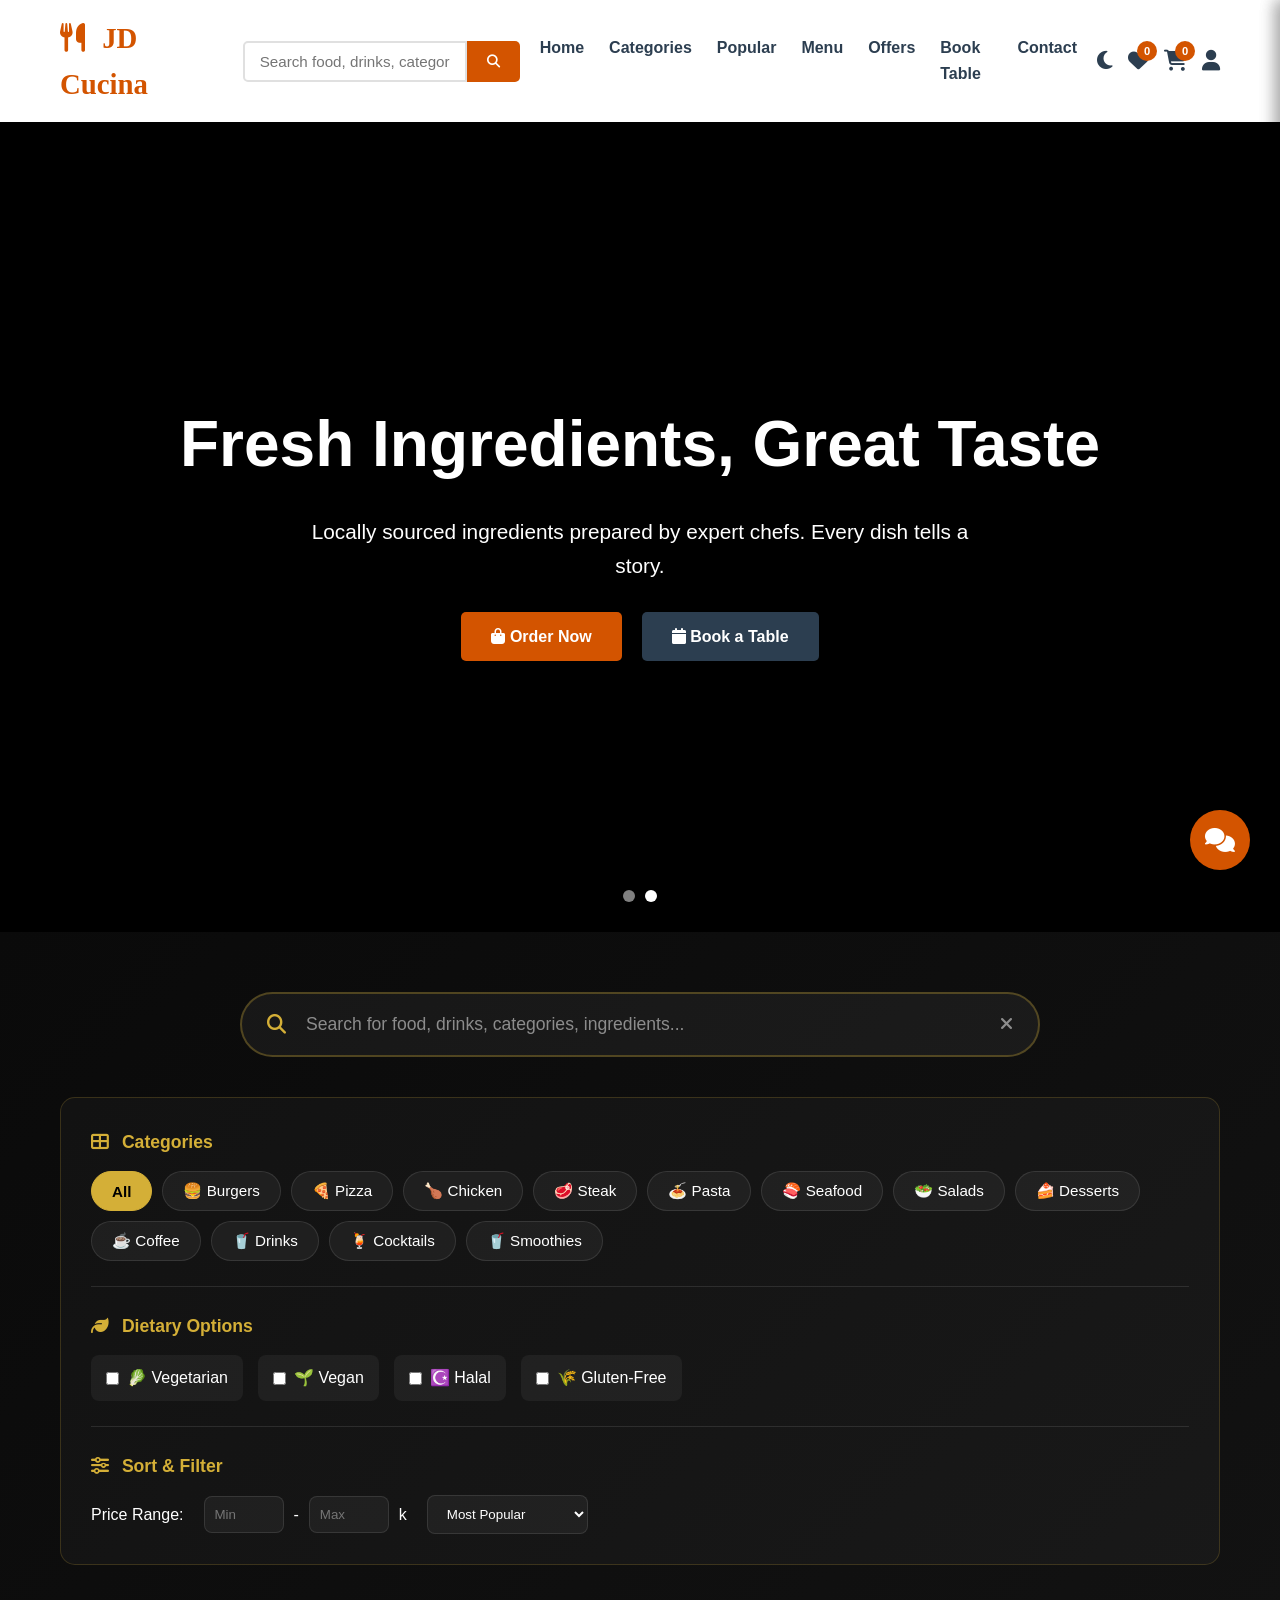
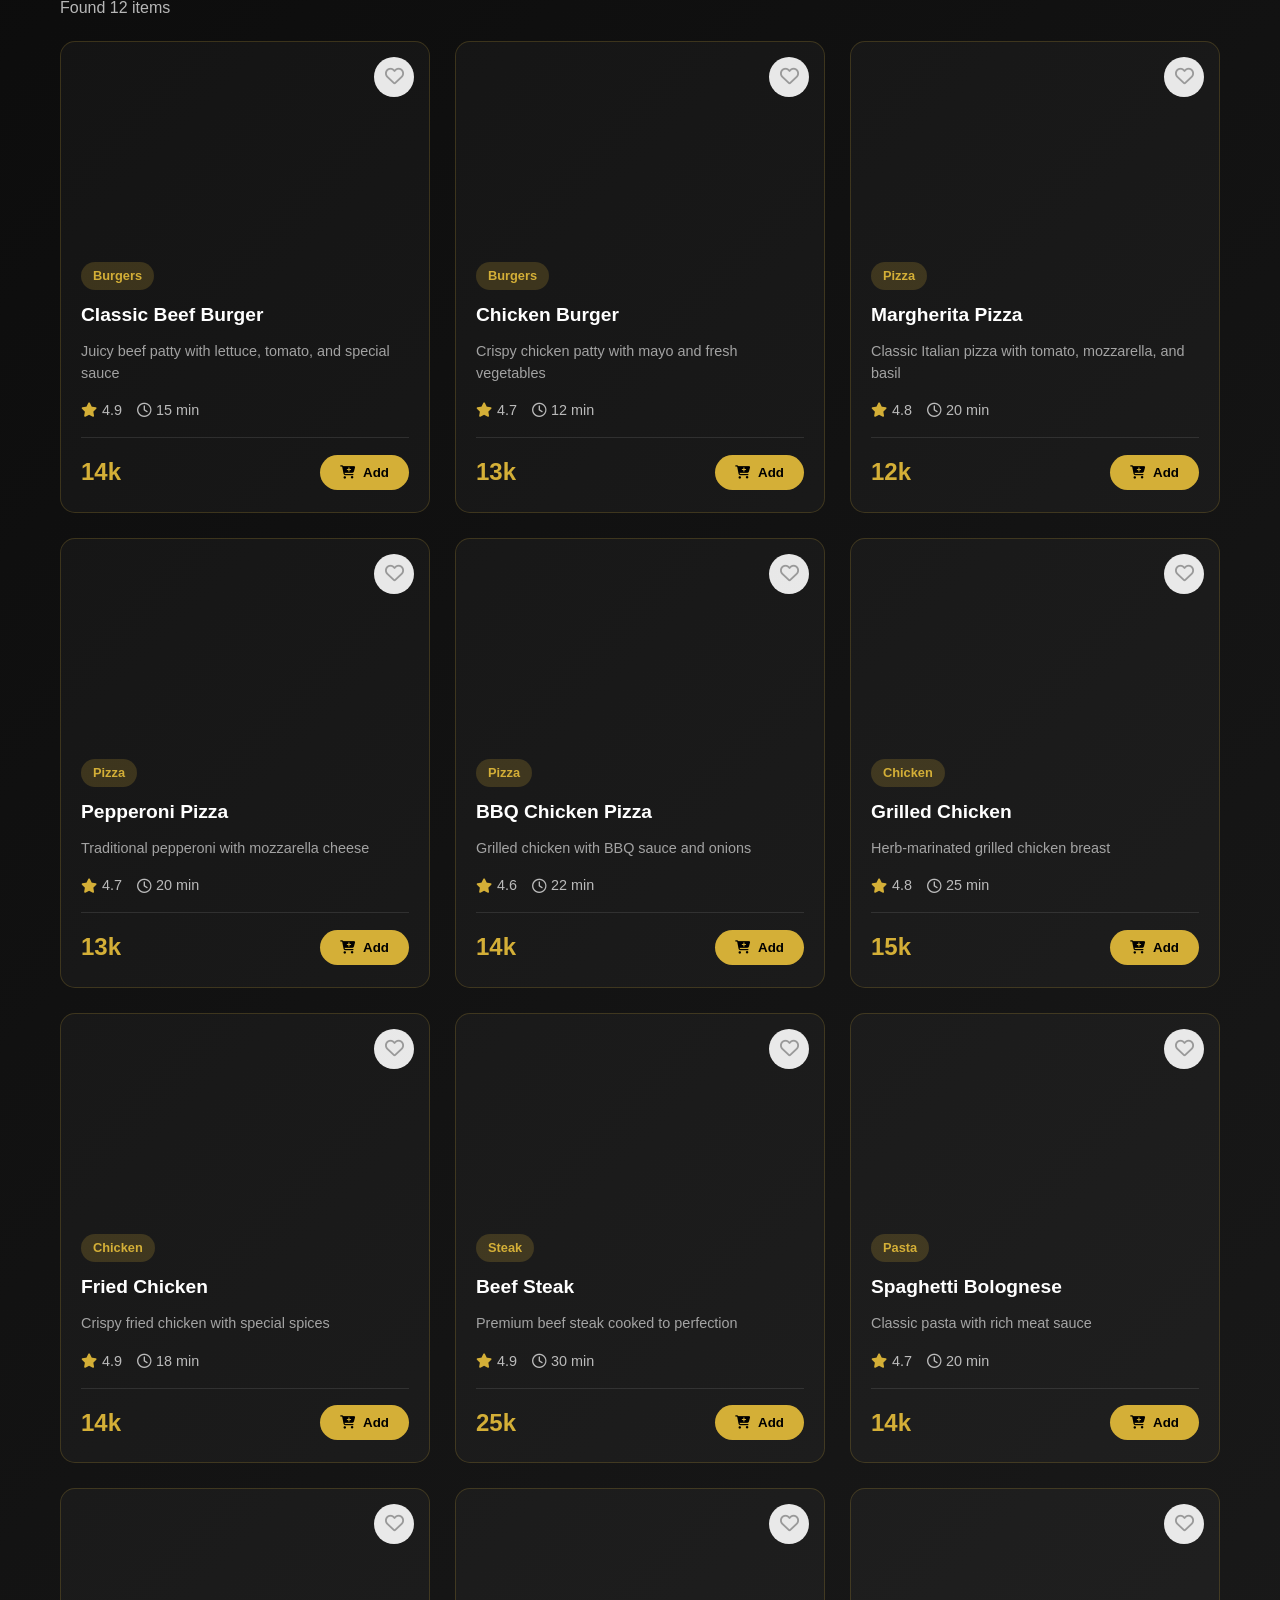
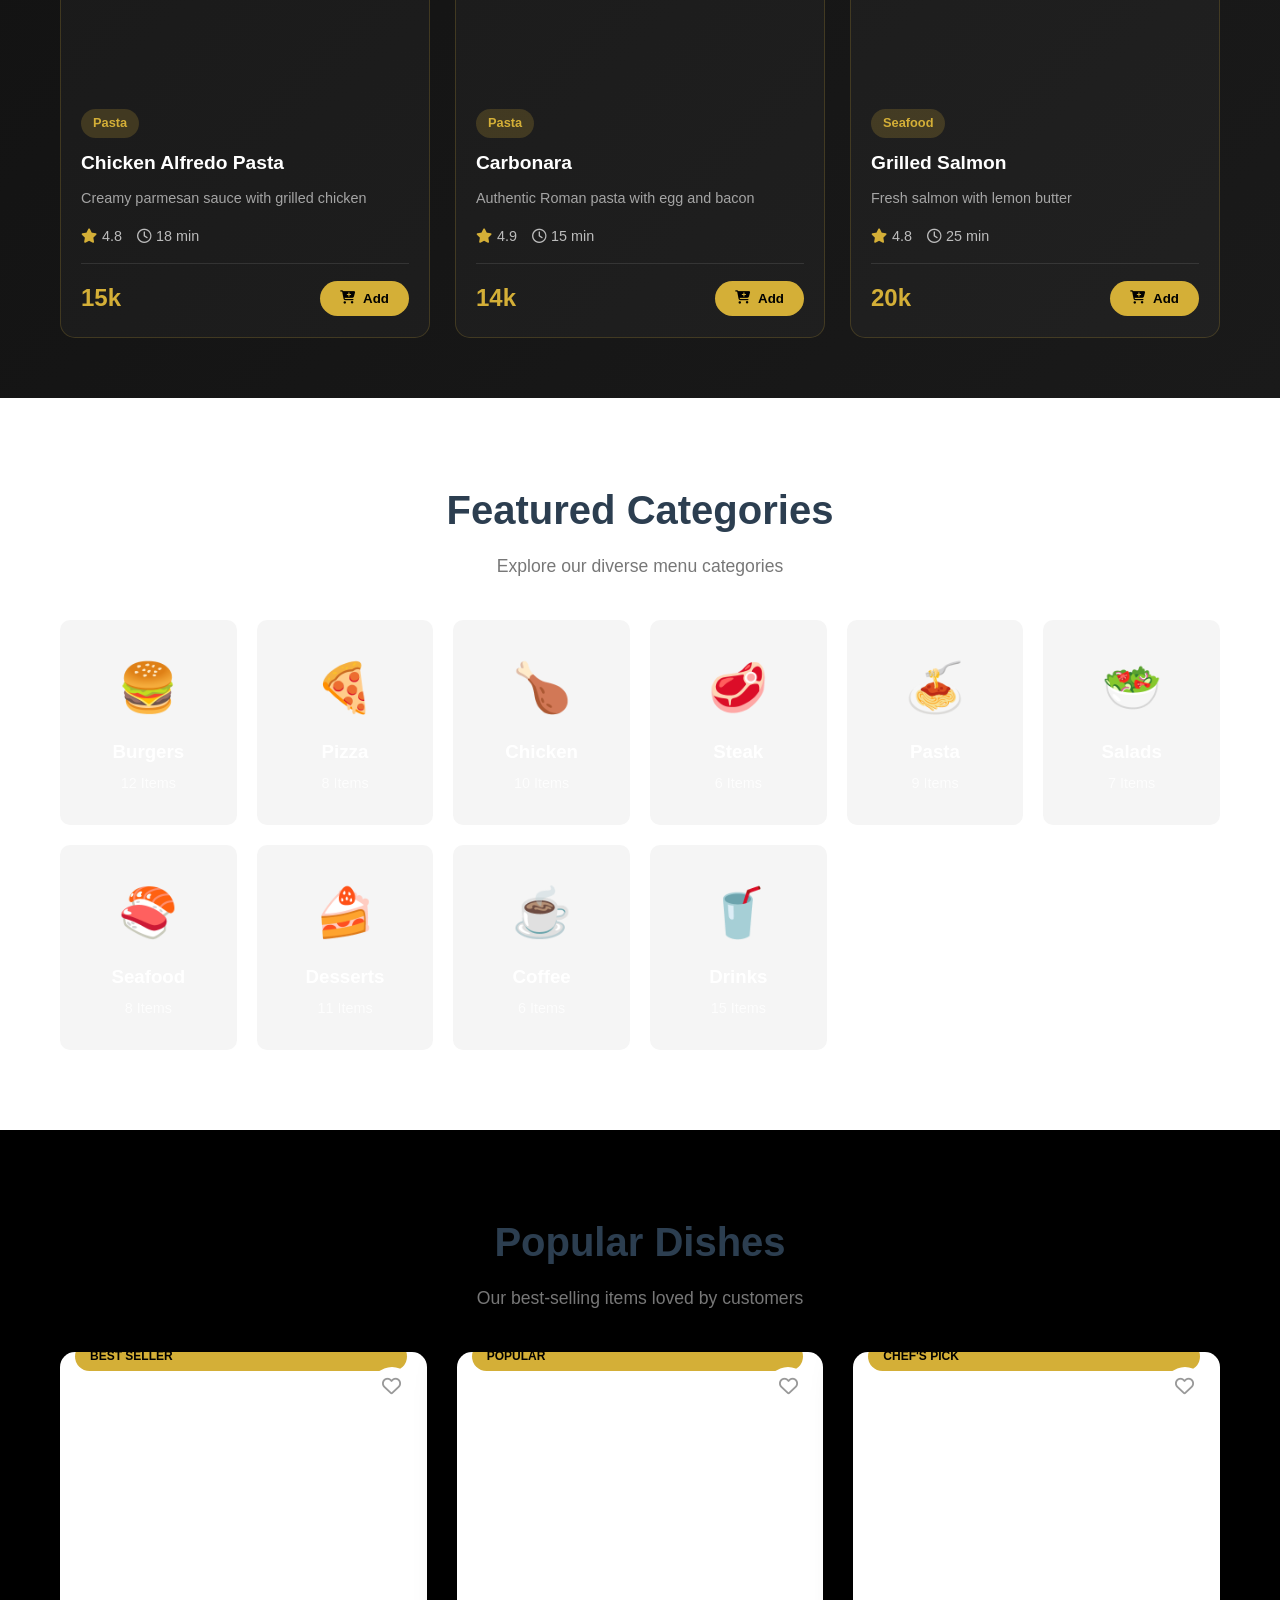
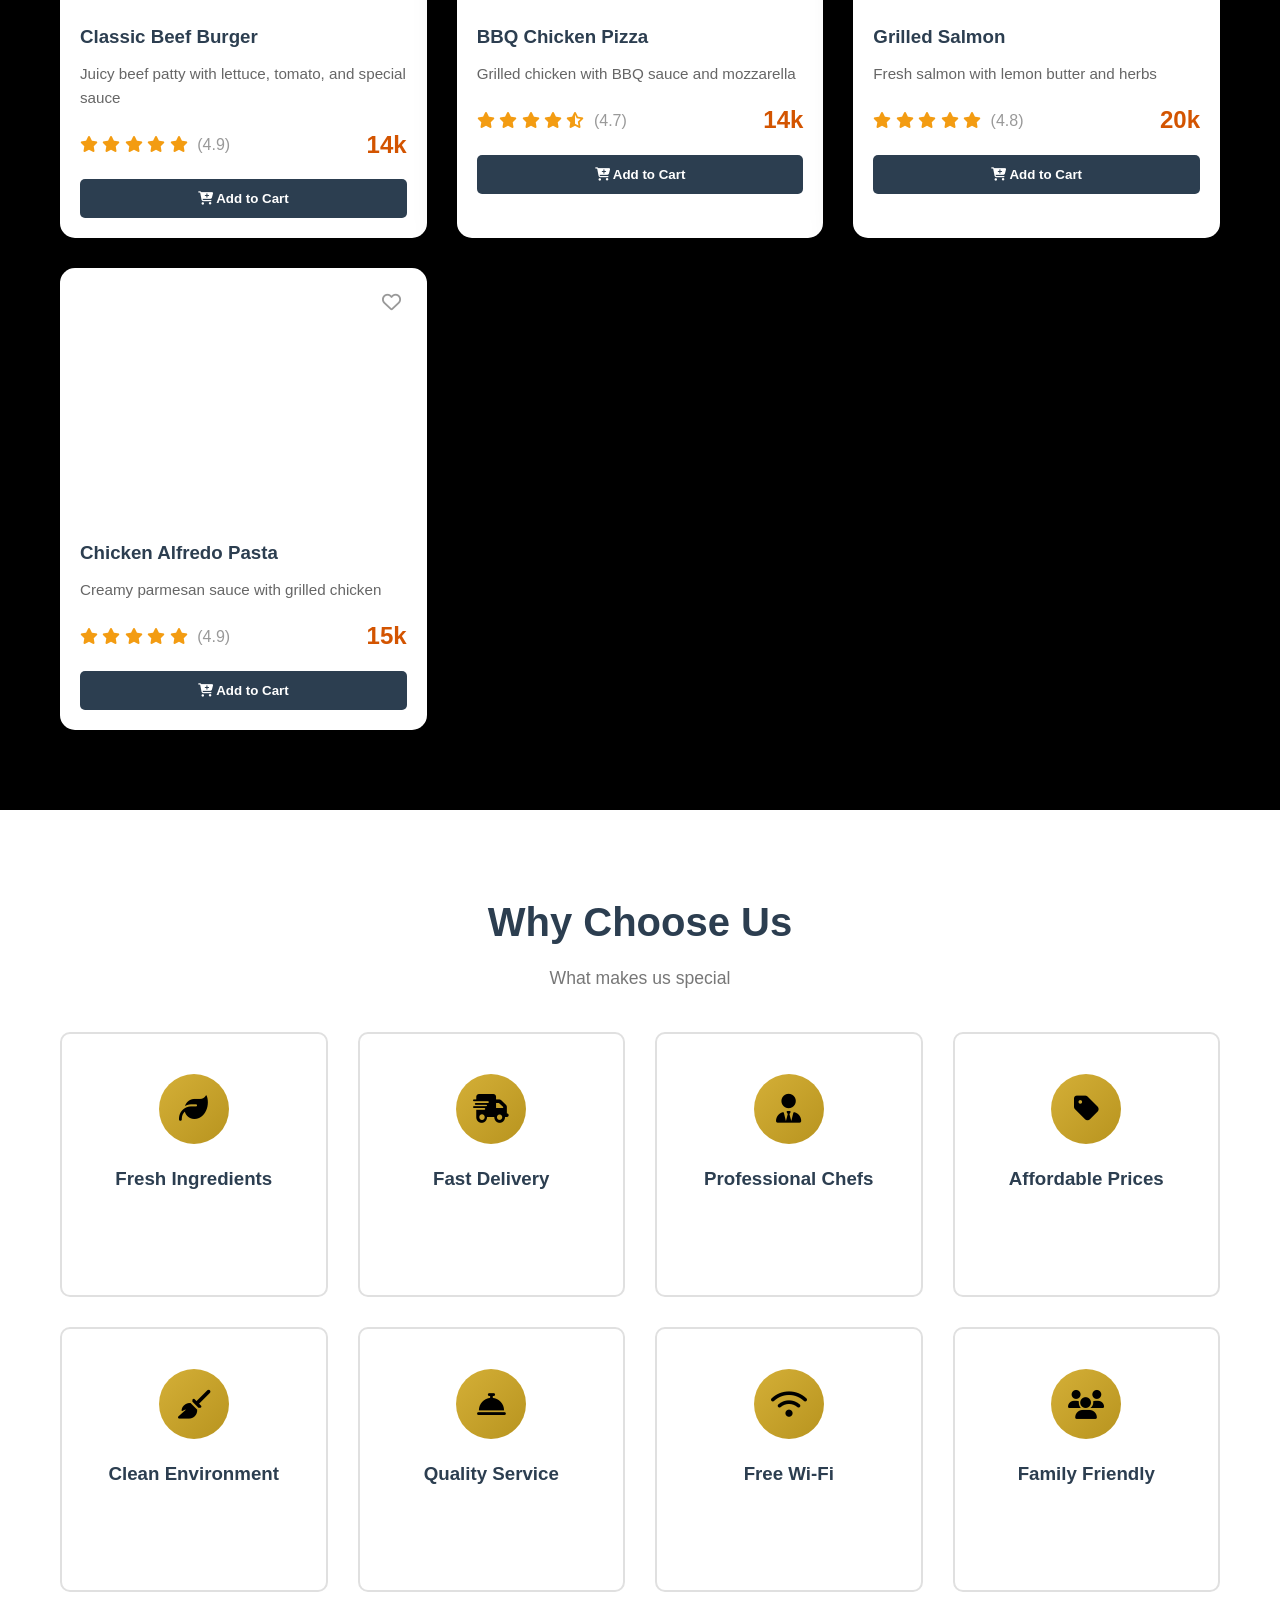
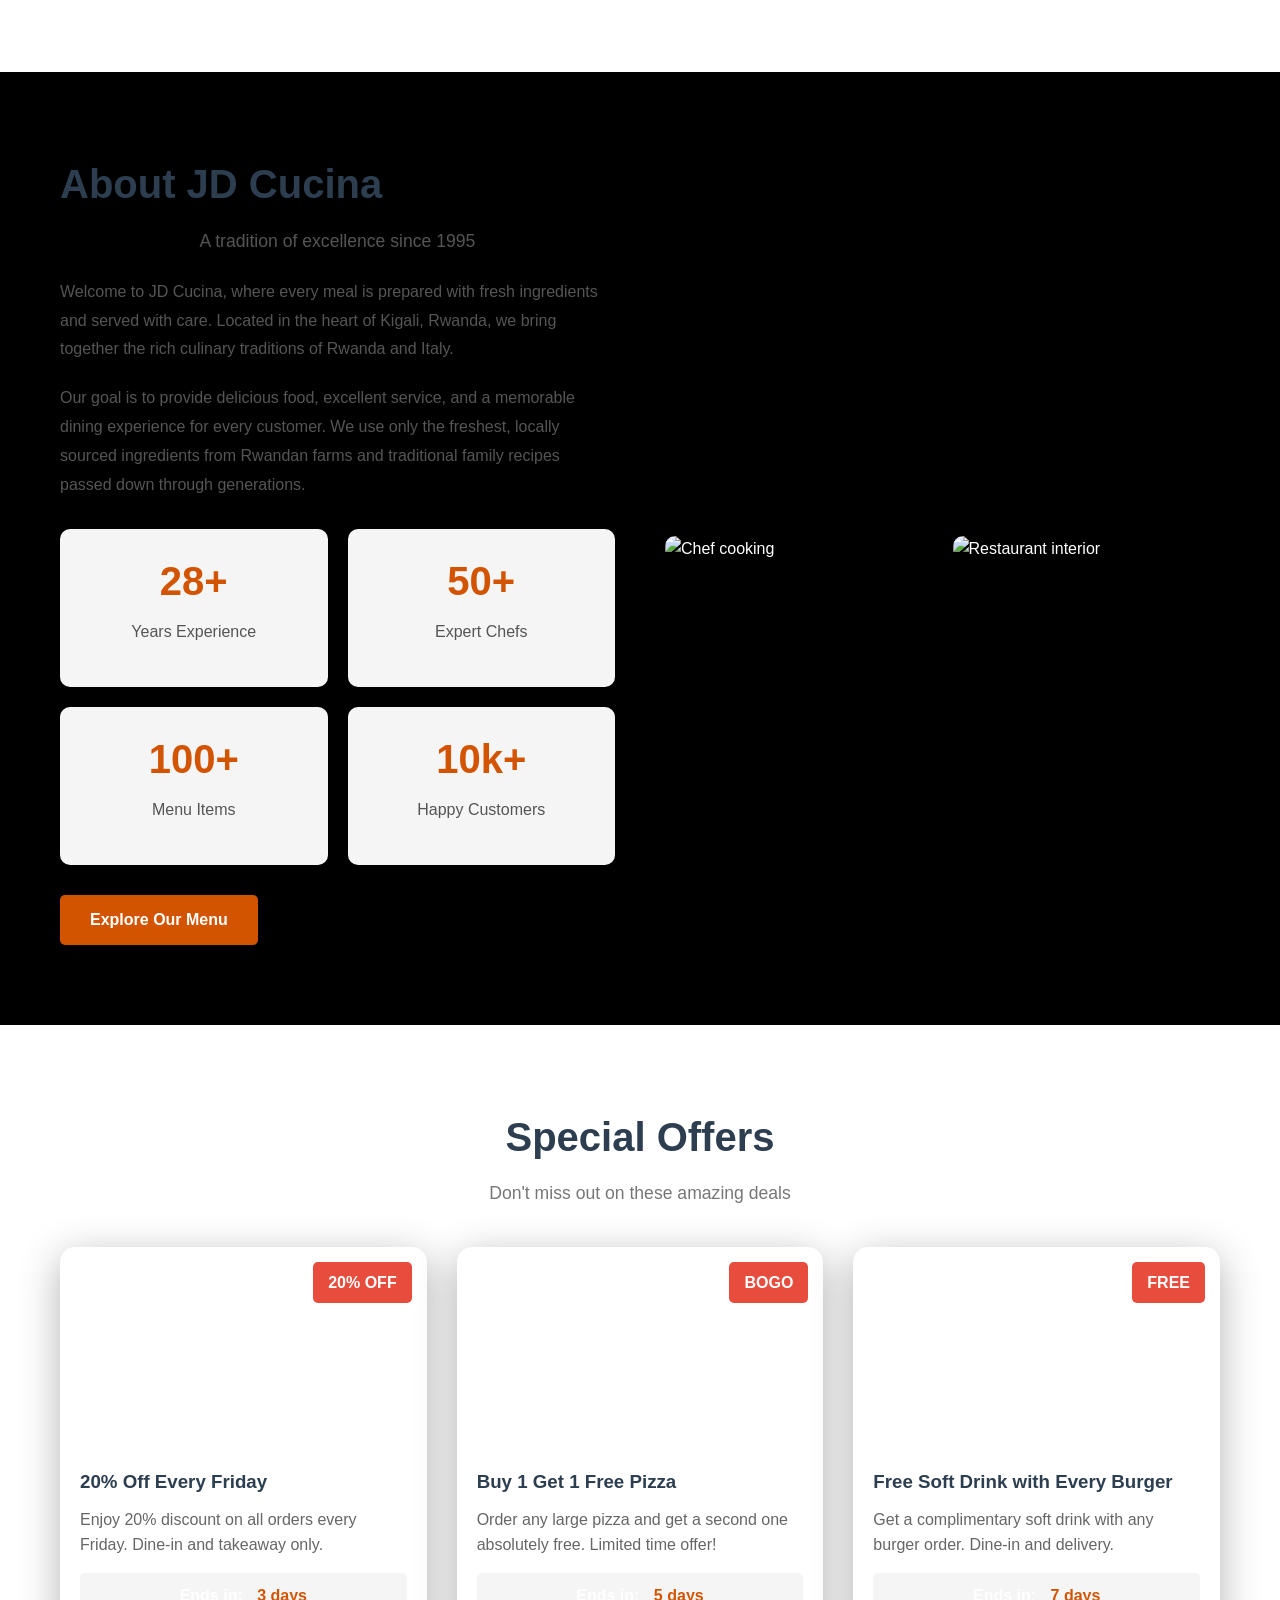
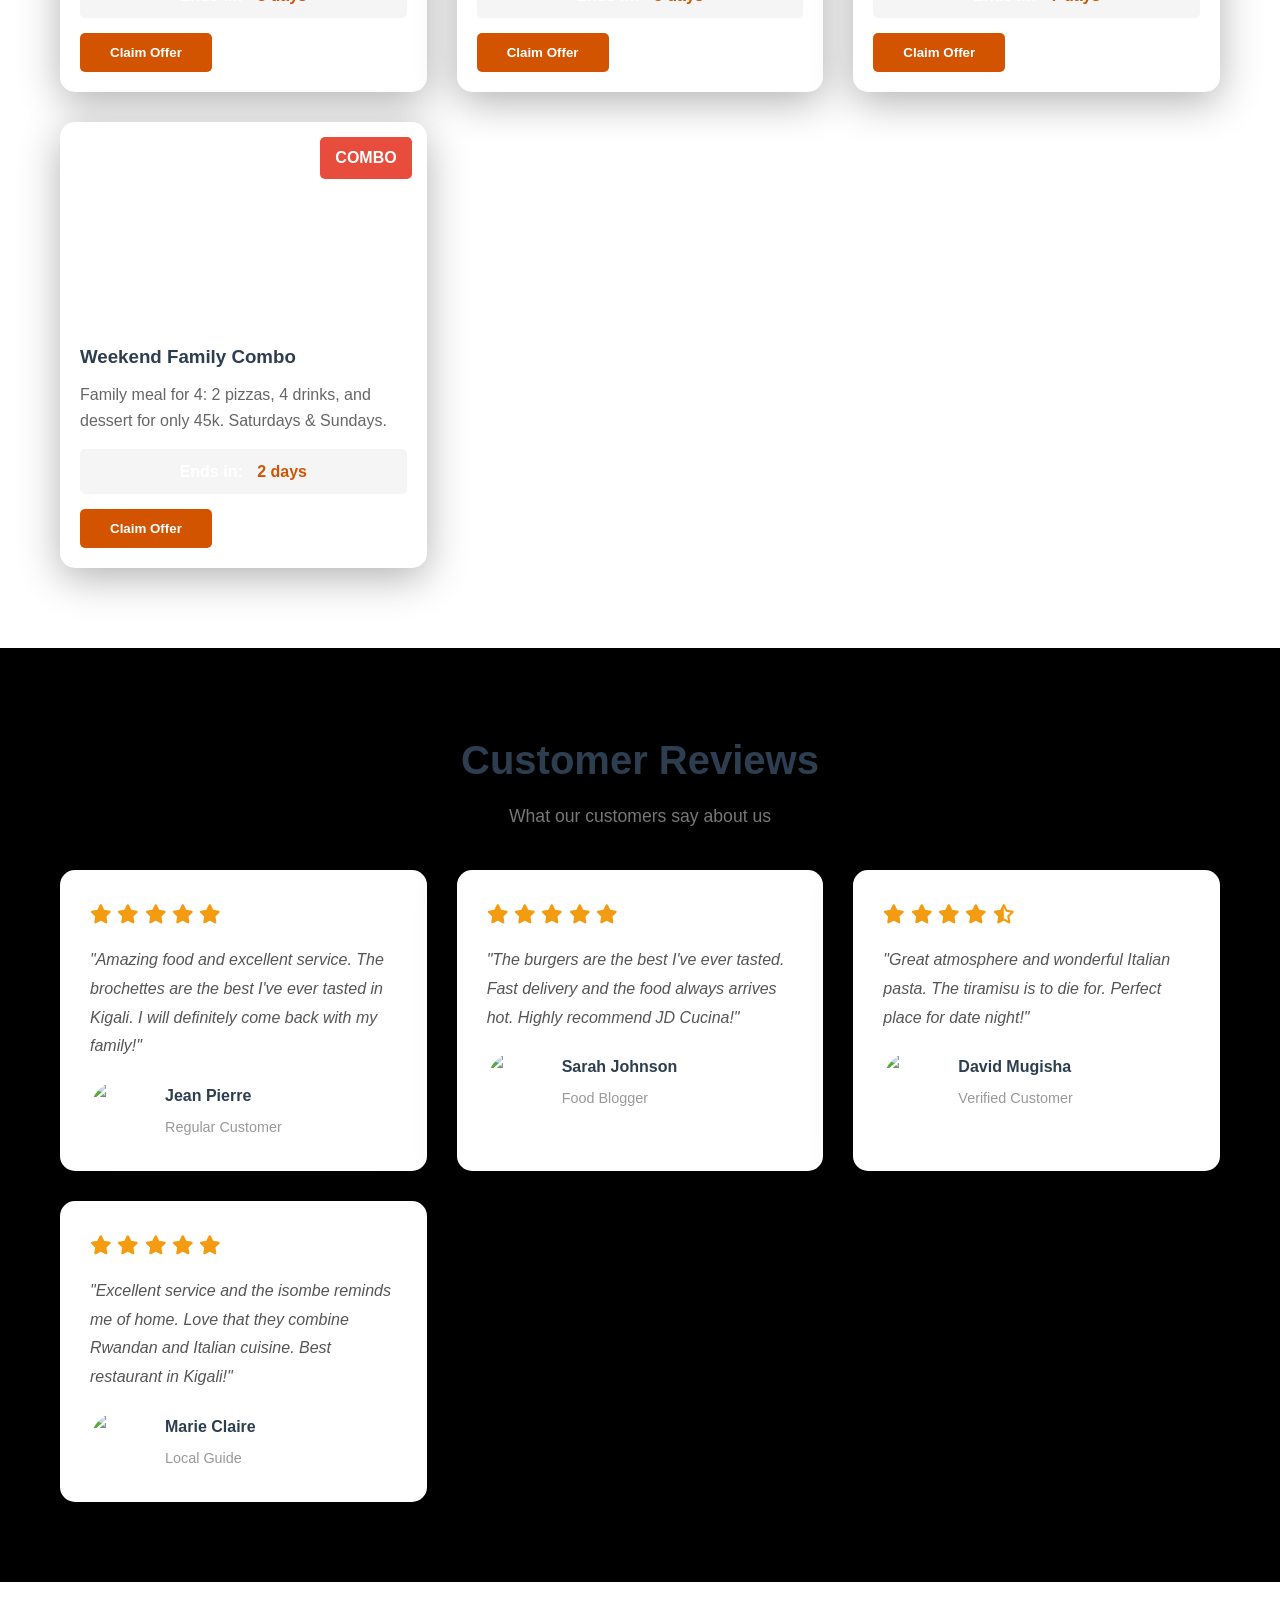
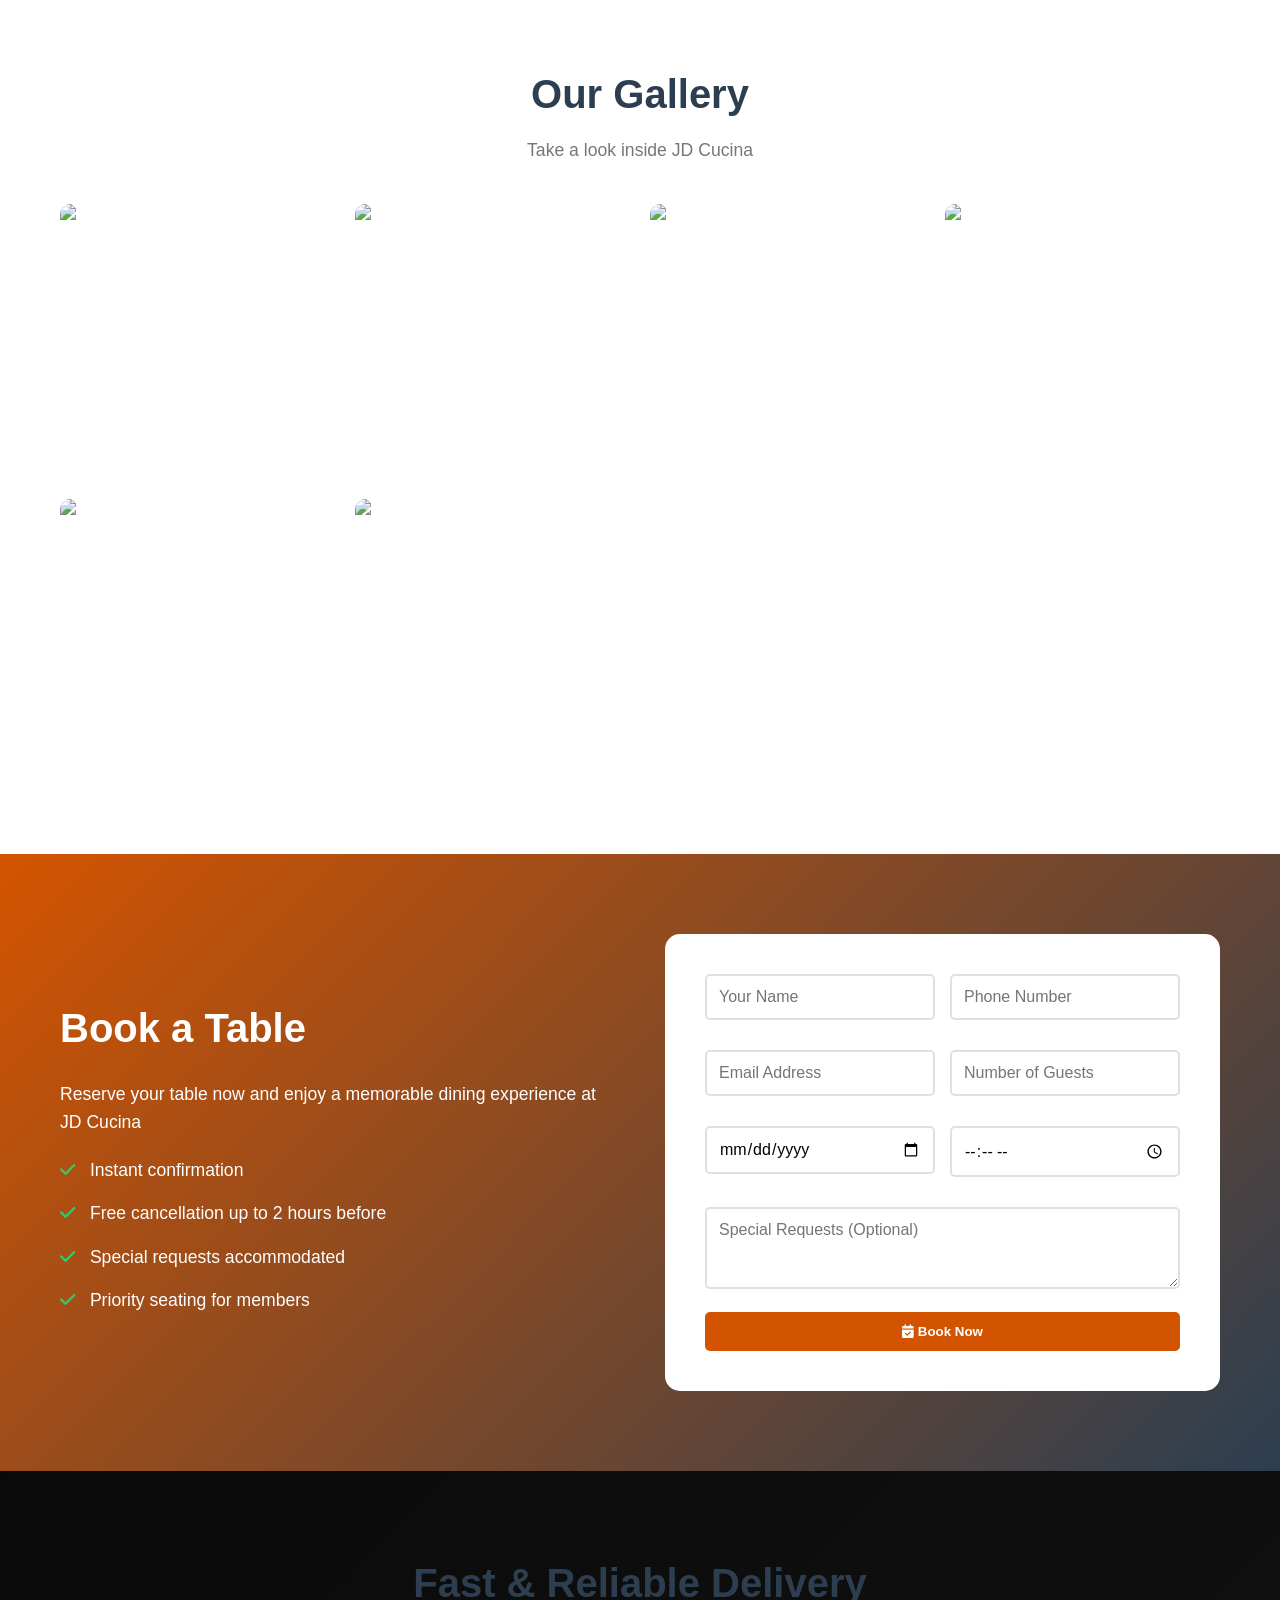
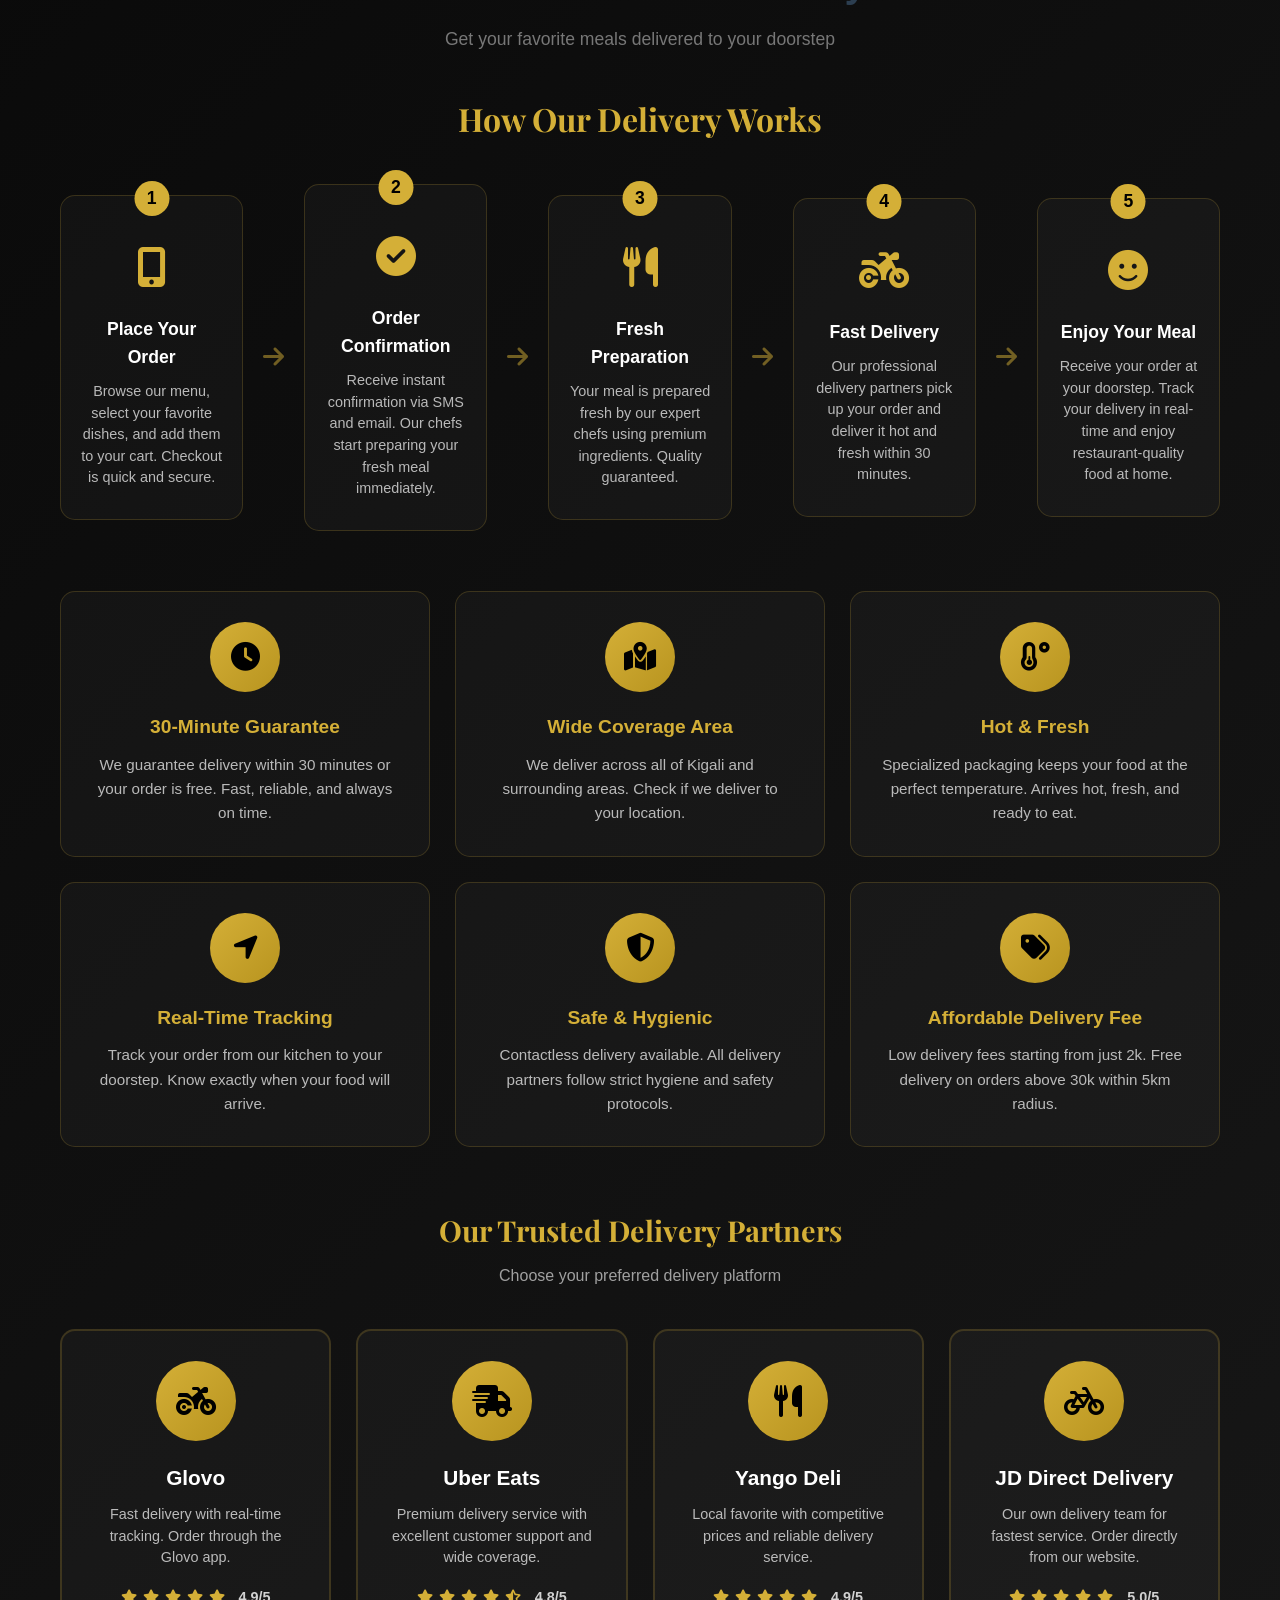
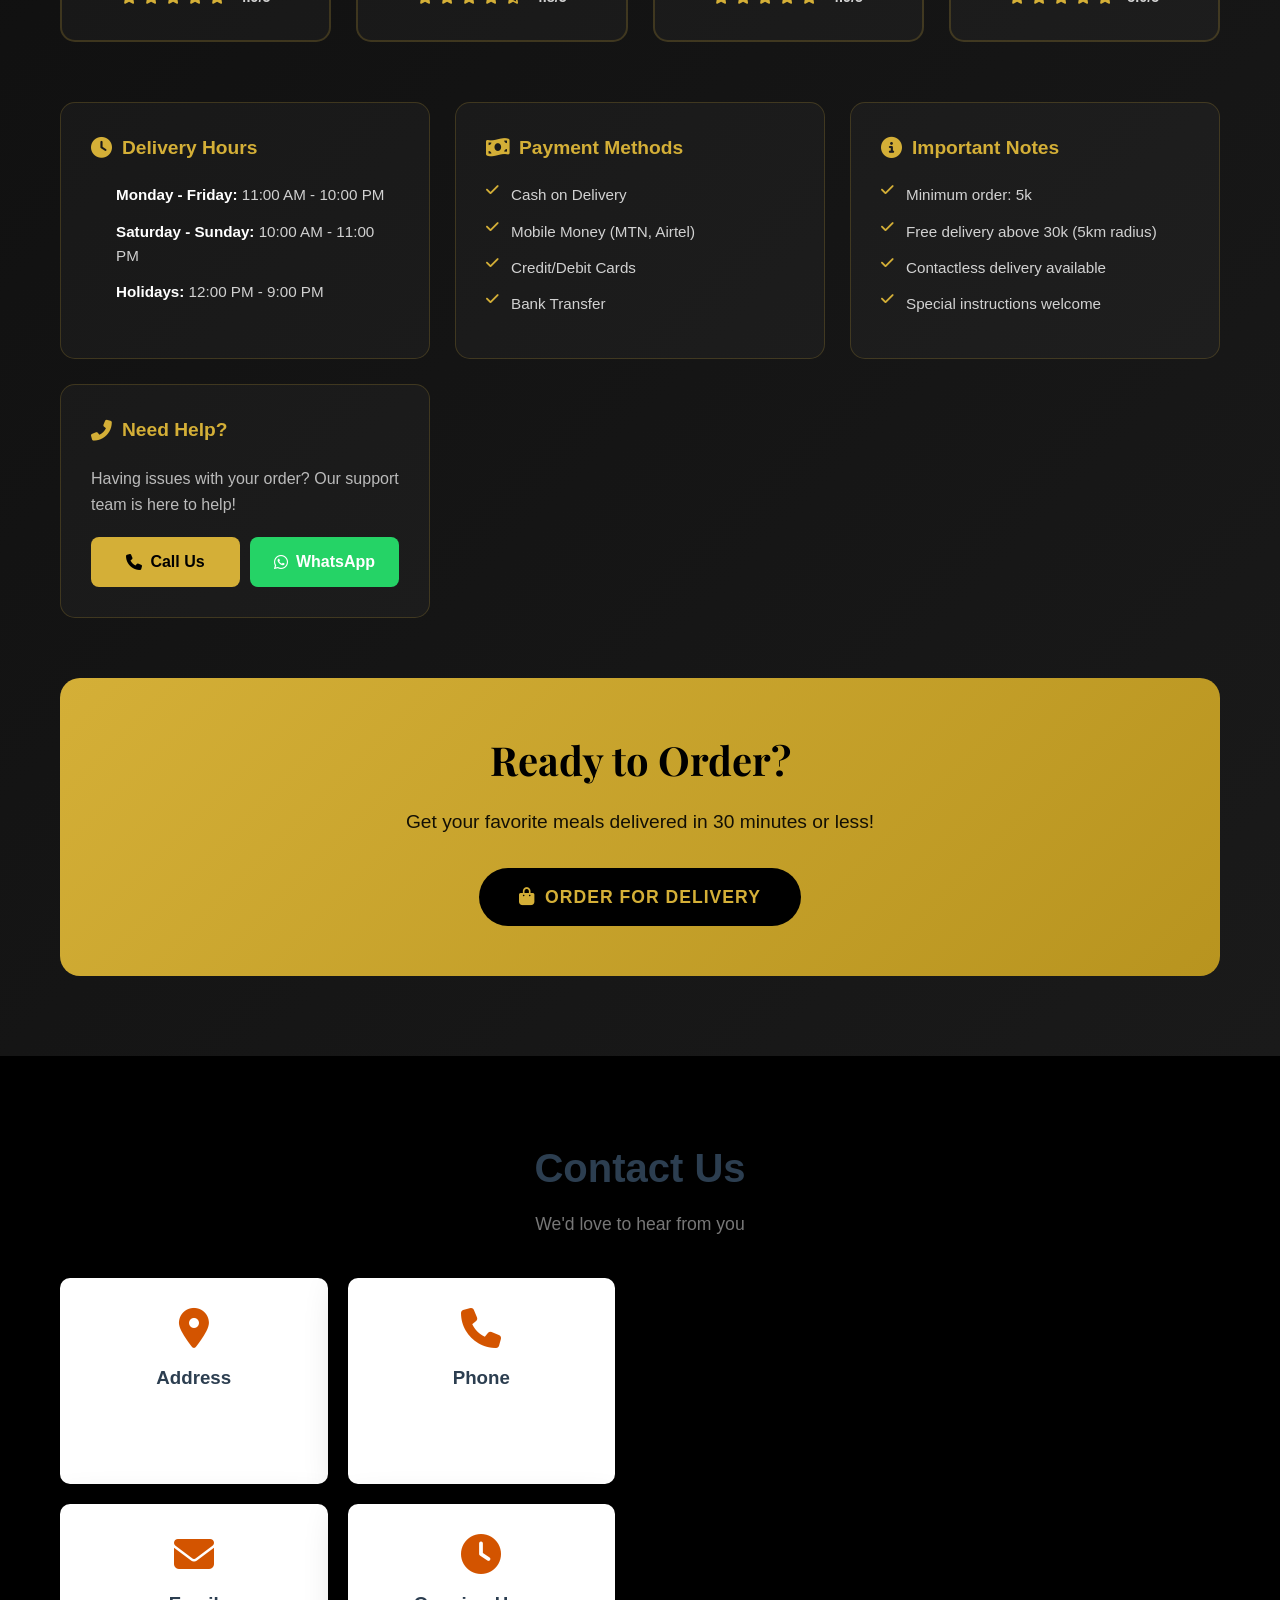
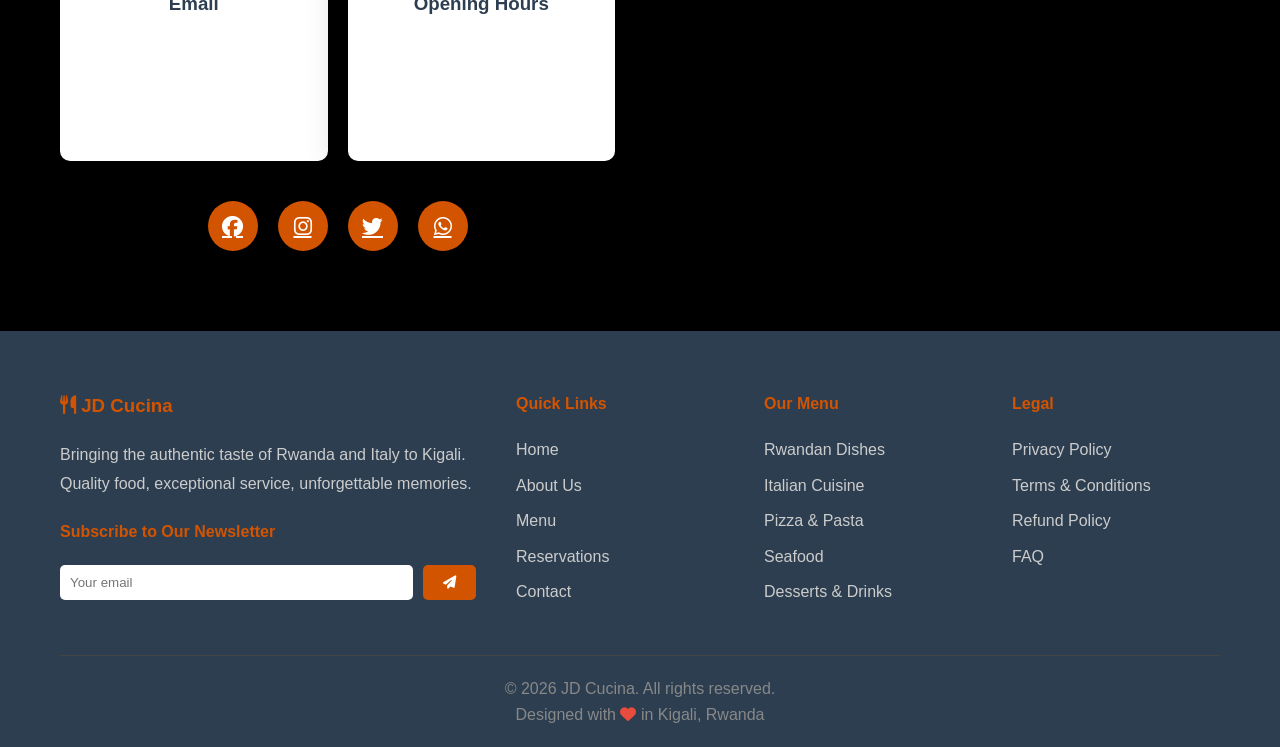
==== commit c22cc2c5: "tt" ====
--- a/index.html
+++ b/index.html
@@ -548,7 +548,7 @@
                         <a href="#menu" class="btn-primary">Explore Our Menu</a>
                     </div>
                     <div class="about-images">
-                        <img src="https://images.unsplash.com/photo-1556910103-1c02745aae4d?auto=format&fit=crop&w=600&q=80" alt="Chef cooking">
+                       <img src="https://images.unsplash.com/photo-1556910103-1c02745aae4d?auto=format&fit=crop&w=600&q=80" alt="Chef cooking" loading="lazy">
                         <img src="https://images.unsplash.com/photo-1414235077428-338989a2e8c0?auto=format&fit=crop&w=600&q=80" alt="Restaurant interior">
                     </div>
                 </div>
@@ -718,27 +718,27 @@
                 <p class="section-subtitle">Take a look inside JD Cucina</p>
                 <div class="gallery-grid">
                     <div class="gallery-item" onclick="openLightbox(0)">
-                        <img src="https://images.unsplash.com/photo-1517248135467-4c7edcad34c4?auto=format&fit=crop&w=500&q=80" alt="Restaurant interior">
+                        <img src="https://images.unsplash.com/photo-1517248135467-4c7edcad34c4?auto=format&fit=crop&w=500&q=80" alt="Restaurant interior"loading="lazy">
                         <div class="gallery-overlay"><i class="fas fa-search-plus"></i></div>
                     </div>
                     <div class="gallery-item" onclick="openLightbox(1)">
-                        <img src="https://images.unsplash.com/photo-1414235077428-338989a2e8c0?auto=format&fit=crop&w=500&q=80" alt="Dining area">
+                        <img src="https://images.unsplash.com/photo-1414235077428-338989a2e8c0?auto=format&fit=crop&w=500&q=80" alt="Dining area"loading="lazy">
                         <div class="gallery-overlay"><i class="fas fa-search-plus"></i></div>
                     </div>
                     <div class="gallery-item" onclick="openLightbox(2)">
-                        <img src="https://images.unsplash.com/photo-1556910103-1c02745aae4d?auto=format&fit=crop&w=500&q=80" alt="Chef cooking">
+                        <img src="https://images.unsplash.com/photo-1556910103-1c02745aae4d?auto=format&fit=crop&w=500&q=80" alt="Chef cooking"loading="lazy">
                         <div class="gallery-overlay"><i class="fas fa-search-plus"></i></div>
                     </div>
                     <div class="gallery-item" onclick="openLightbox(3)">
-                        <img src="https://images.unsplash.com/photo-1504674900247-0877df9cc836?auto=format&fit=crop&w=500&q=80" alt="Popular dishes">
+                        <img src="https://images.unsplash.com/photo-1504674900247-0877df9cc836?auto=format&fit=crop&w=500&q=80" alt="Popular dishes"loading="lazy">
                         <div class="gallery-overlay"><i class="fas fa-search-plus"></i></div>
                     </div>
                     <div class="gallery-item" onclick="openLightbox(4)">
-                        <img src="https://images.unsplash.com/photo-1559339352-11d035aa65de?auto=format&fit=crop&w=500&q=80" alt="Drinks">
+                        <img src="https://images.unsplash.com/photo-1559339352-11d035aa65de?auto=format&fit=crop&w=500&q=80" alt="Drinks"loading="lazy">
                         <div class="gallery-overlay"><i class="fas fa-search-plus"></i></div>
                     </div>
                     <div class="gallery-item" onclick="openLightbox(5)">
-                        <img src="https://images.unsplash.com/photo-1551218808-94e220e084d2?auto=format&fit=crop&w=500&q=80" alt="Desserts">
+                        <img src="https://images.unsplash.com/photo-1551218808-94e220e084d2?auto=format&fit=crop&w=500&q=80" alt="Desserts"loading="lazy">
                         <div class="gallery-overlay"><i class="fas fa-search-plus"></i></div>
                     </div>
                 </div>
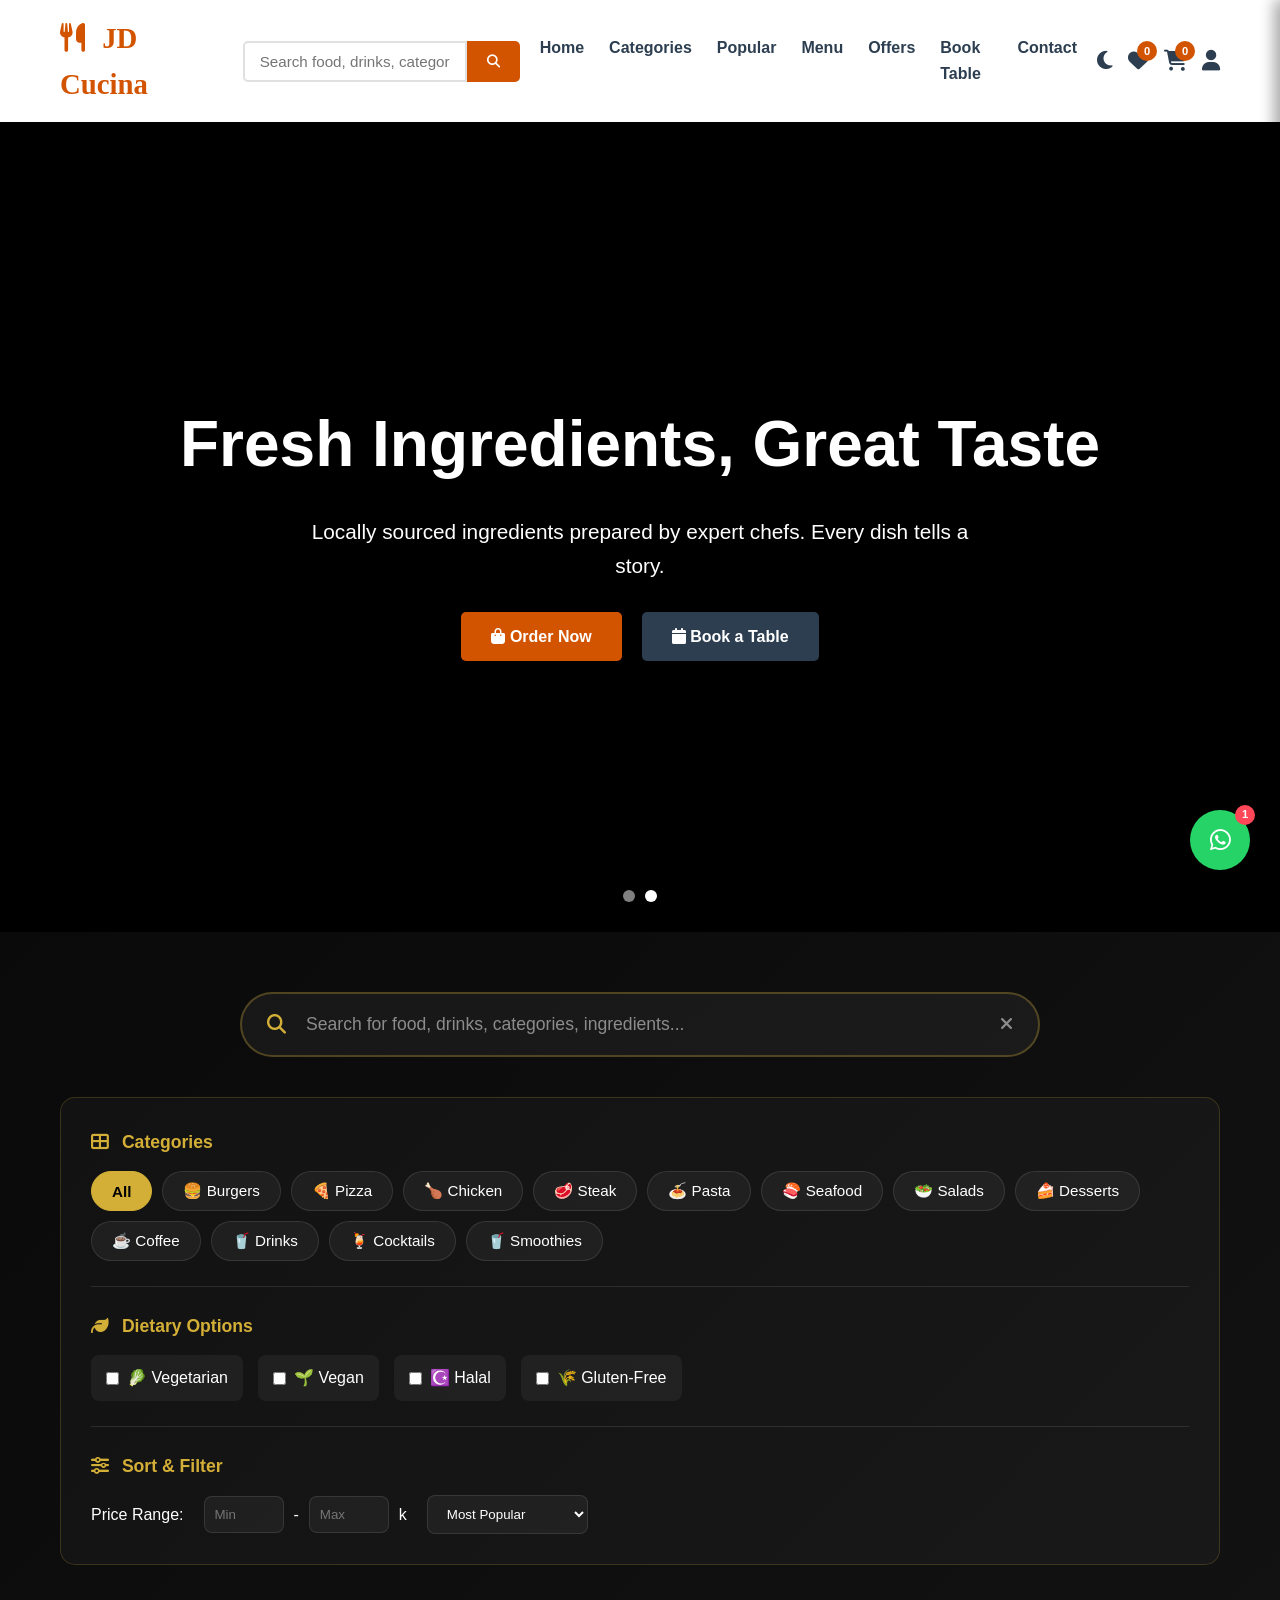
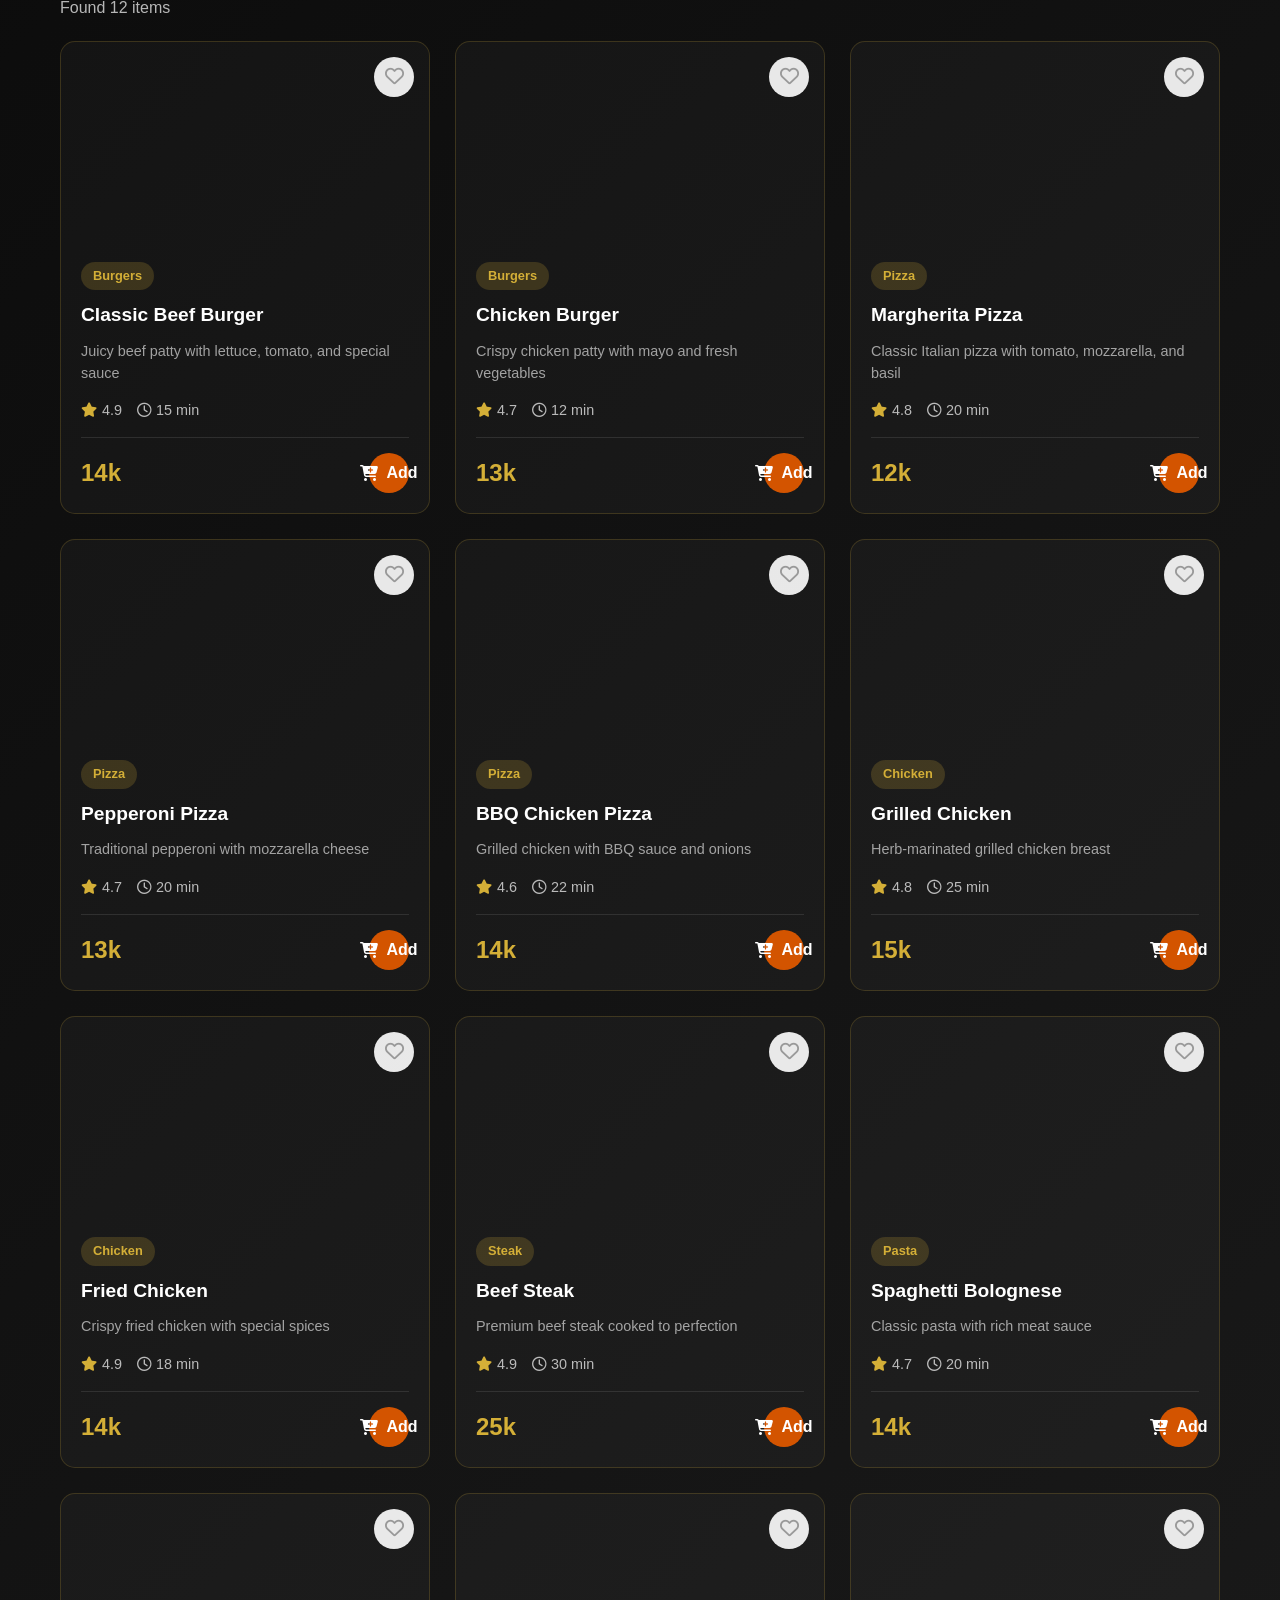
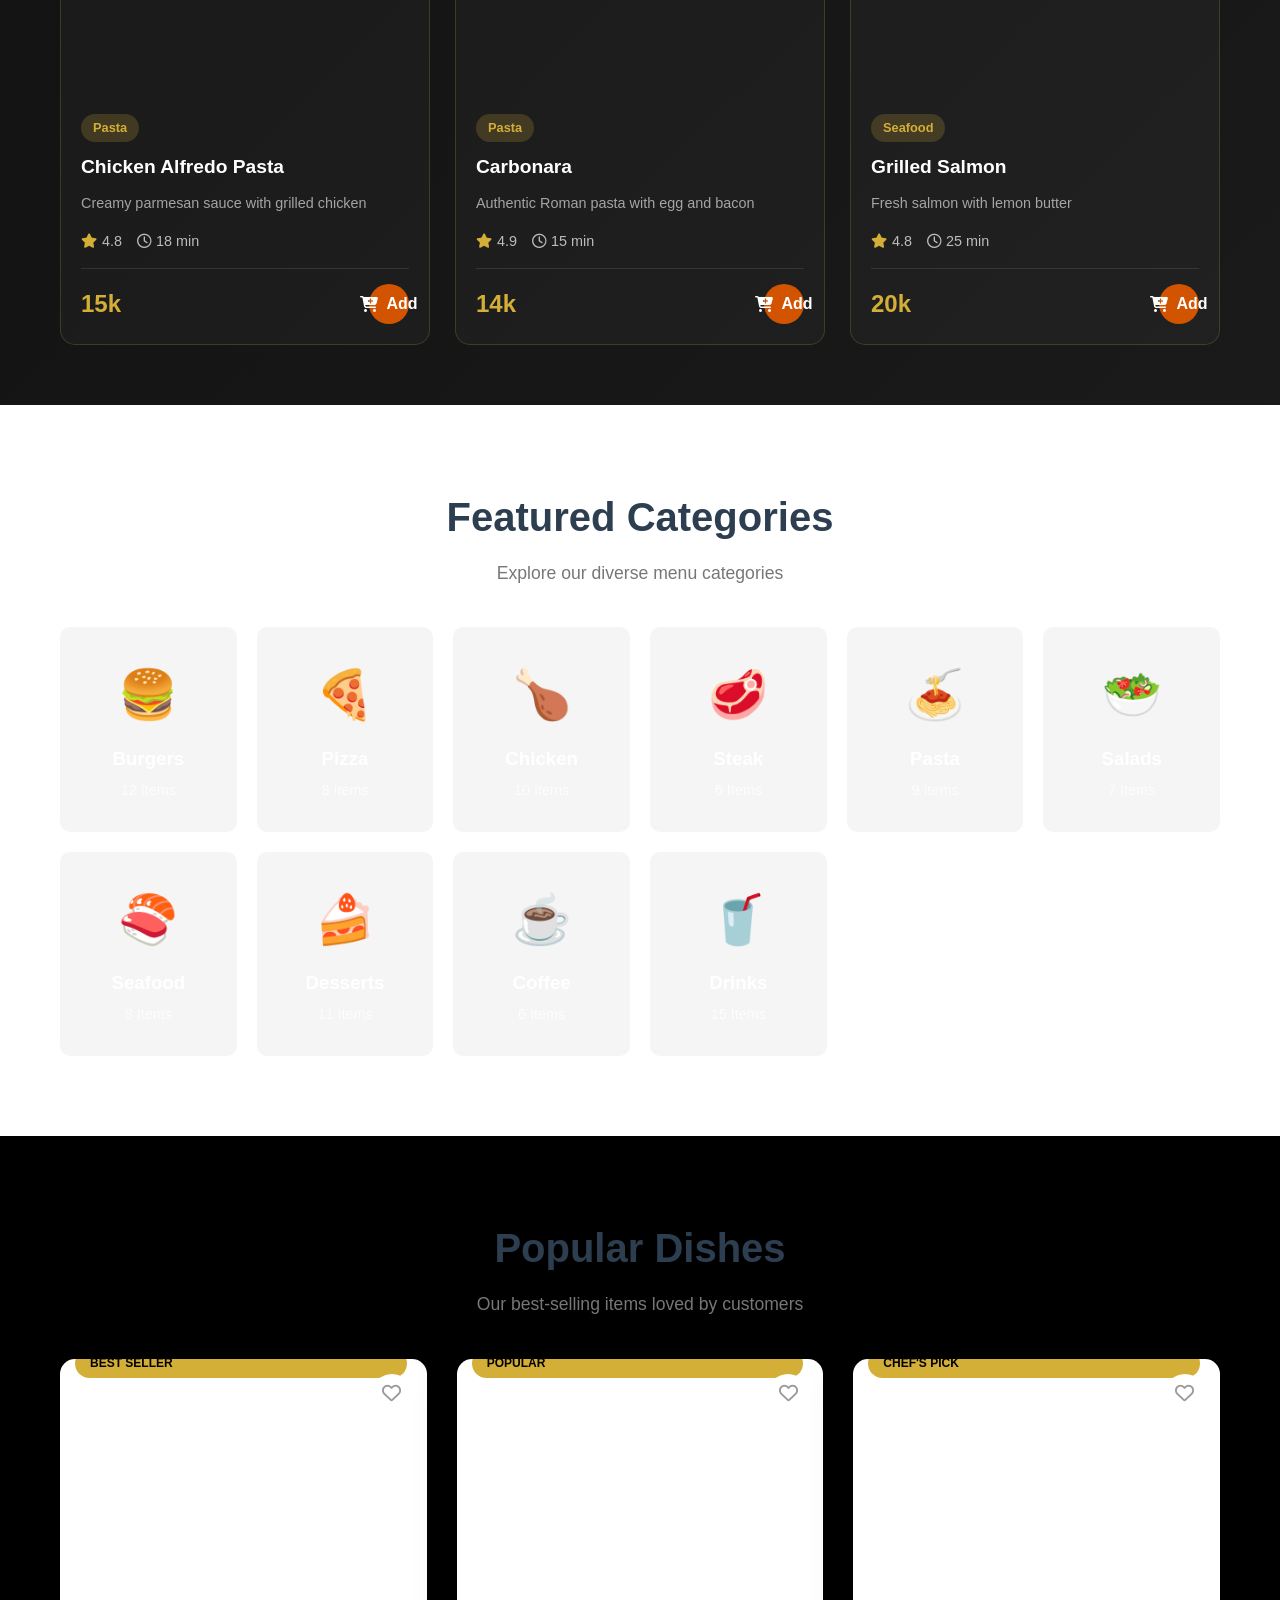
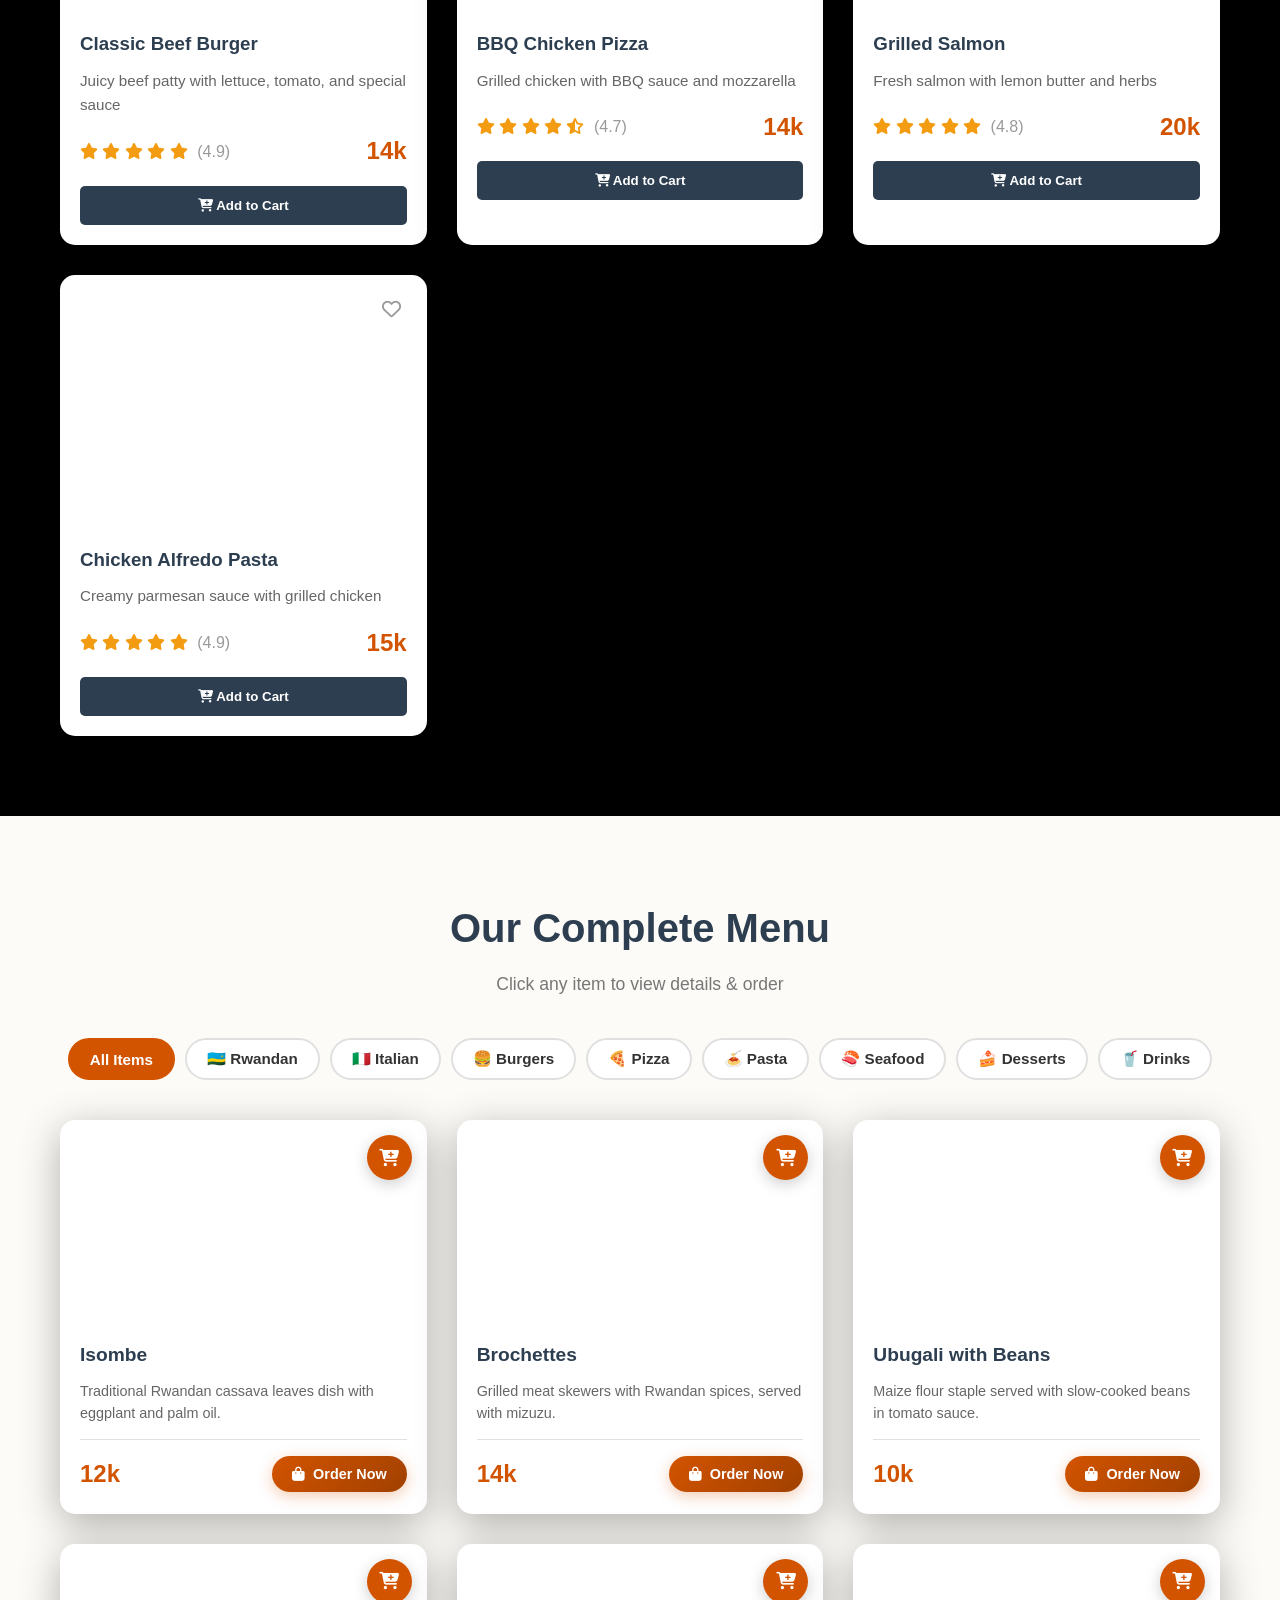
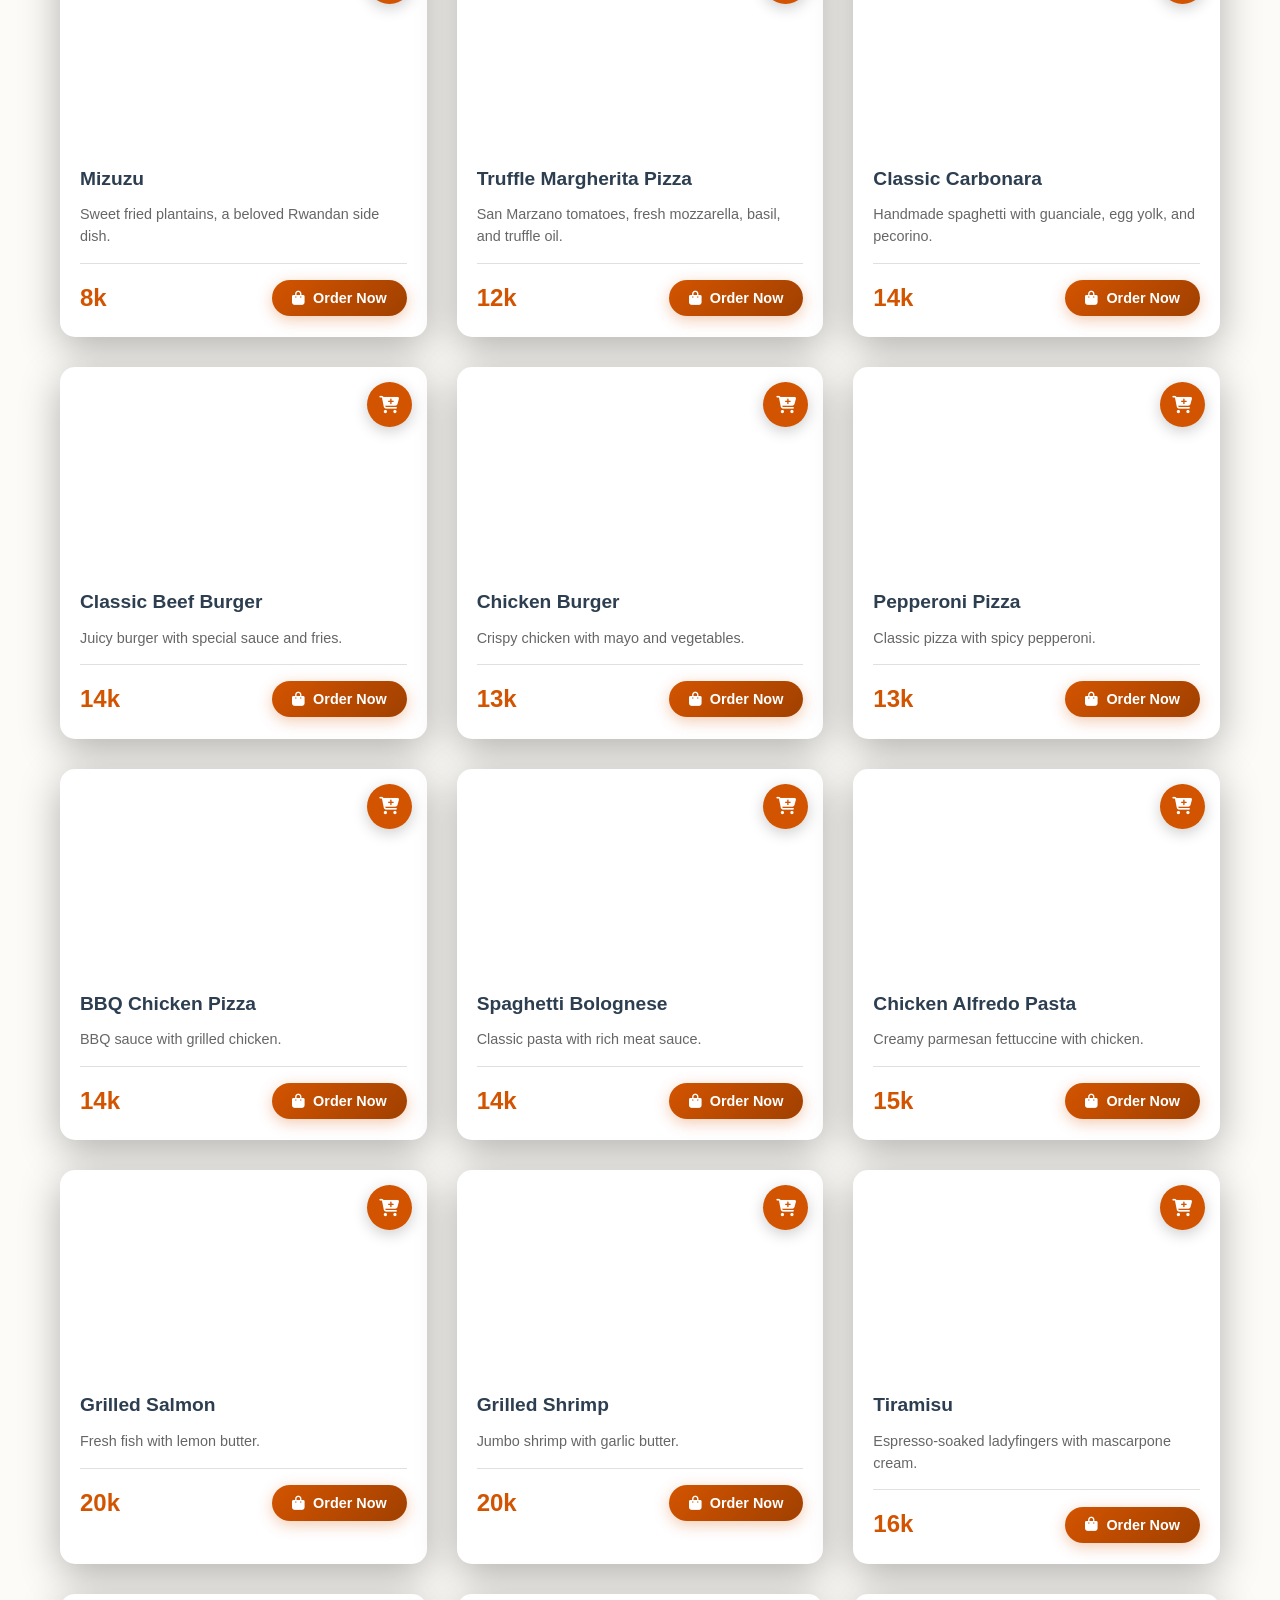
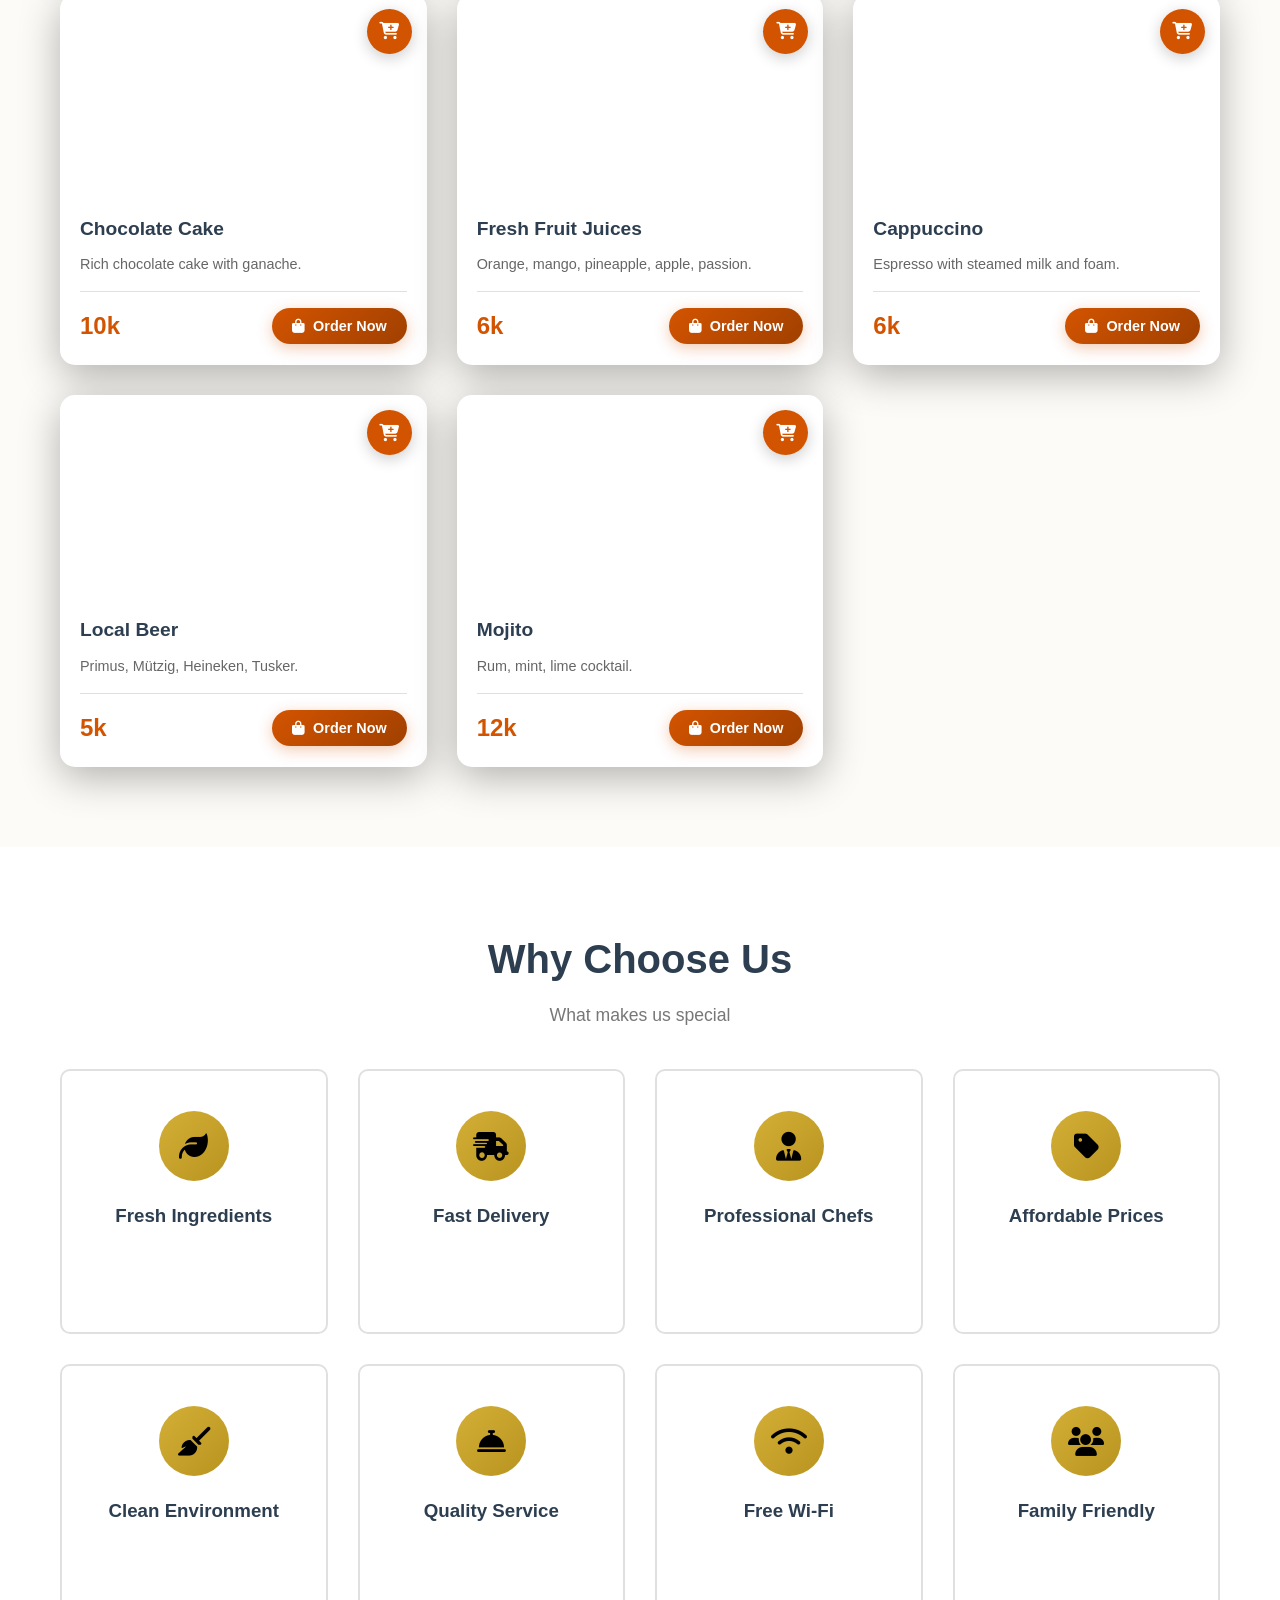
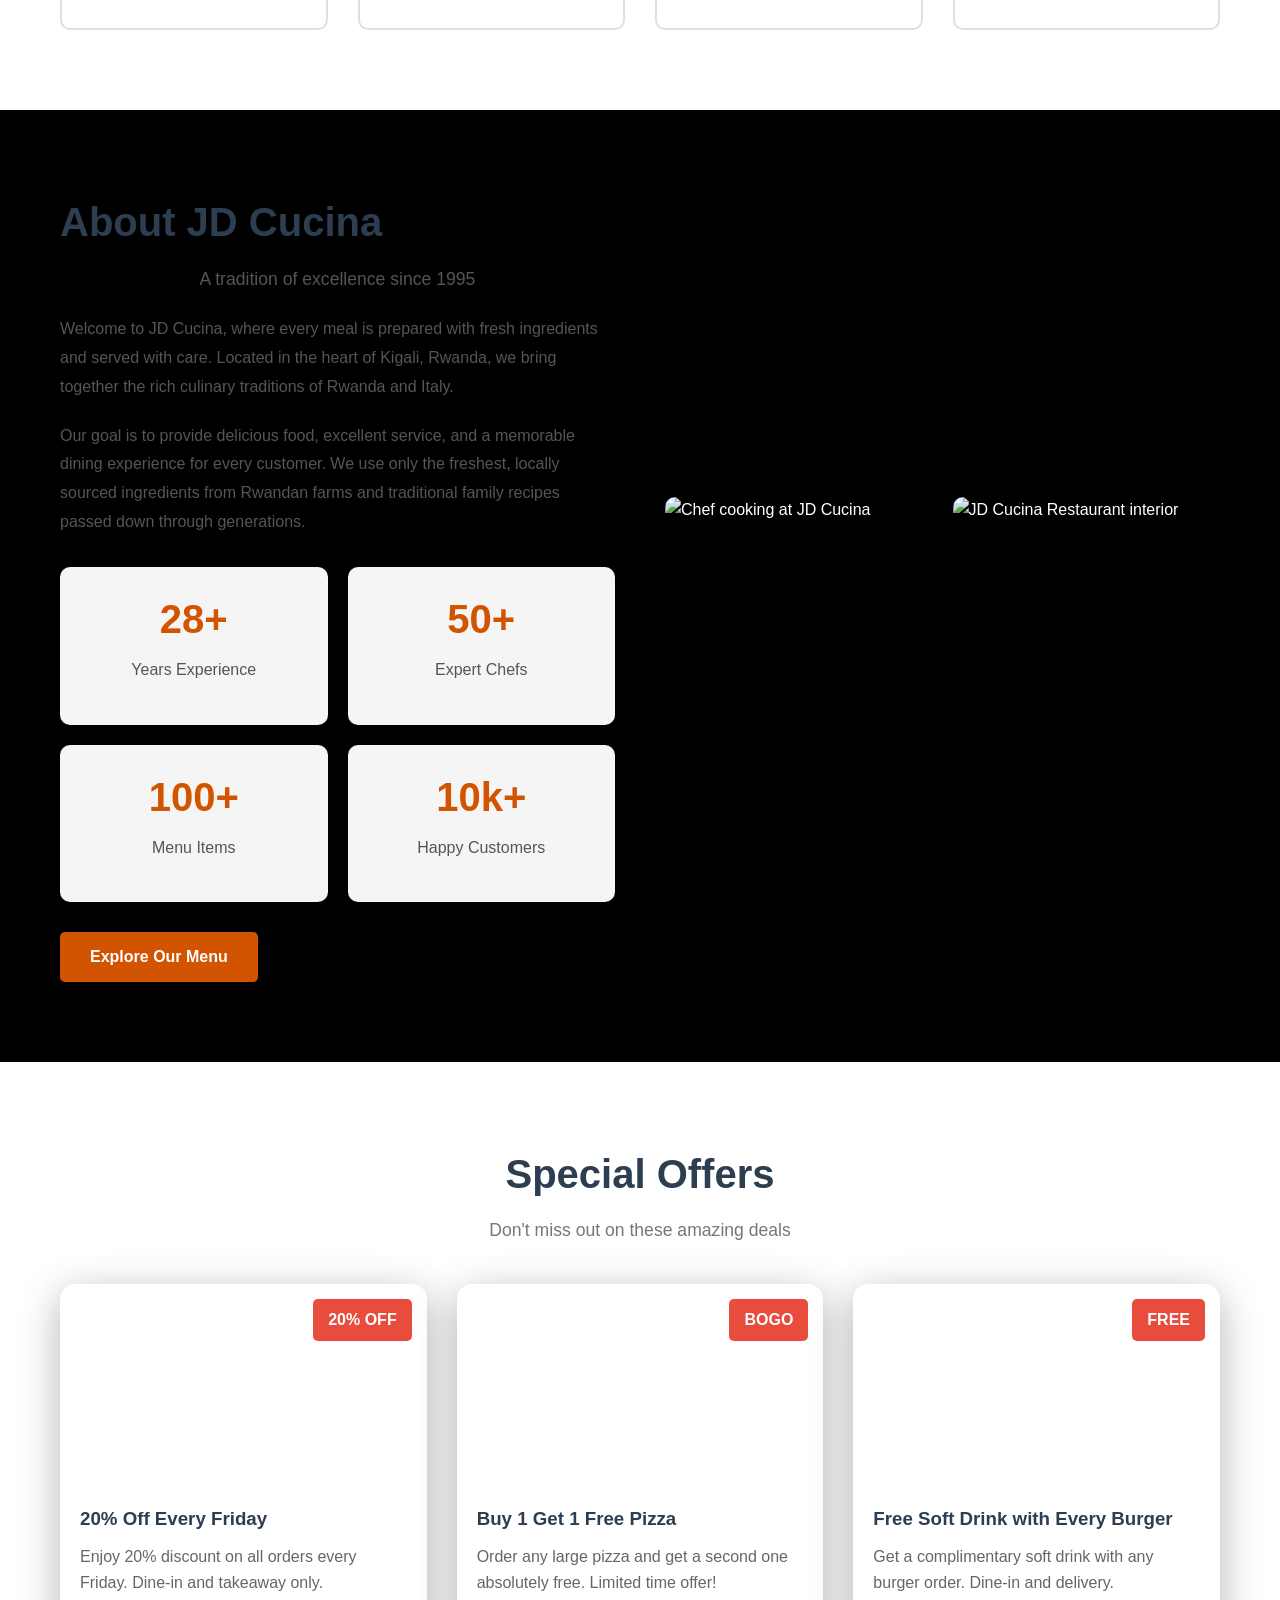
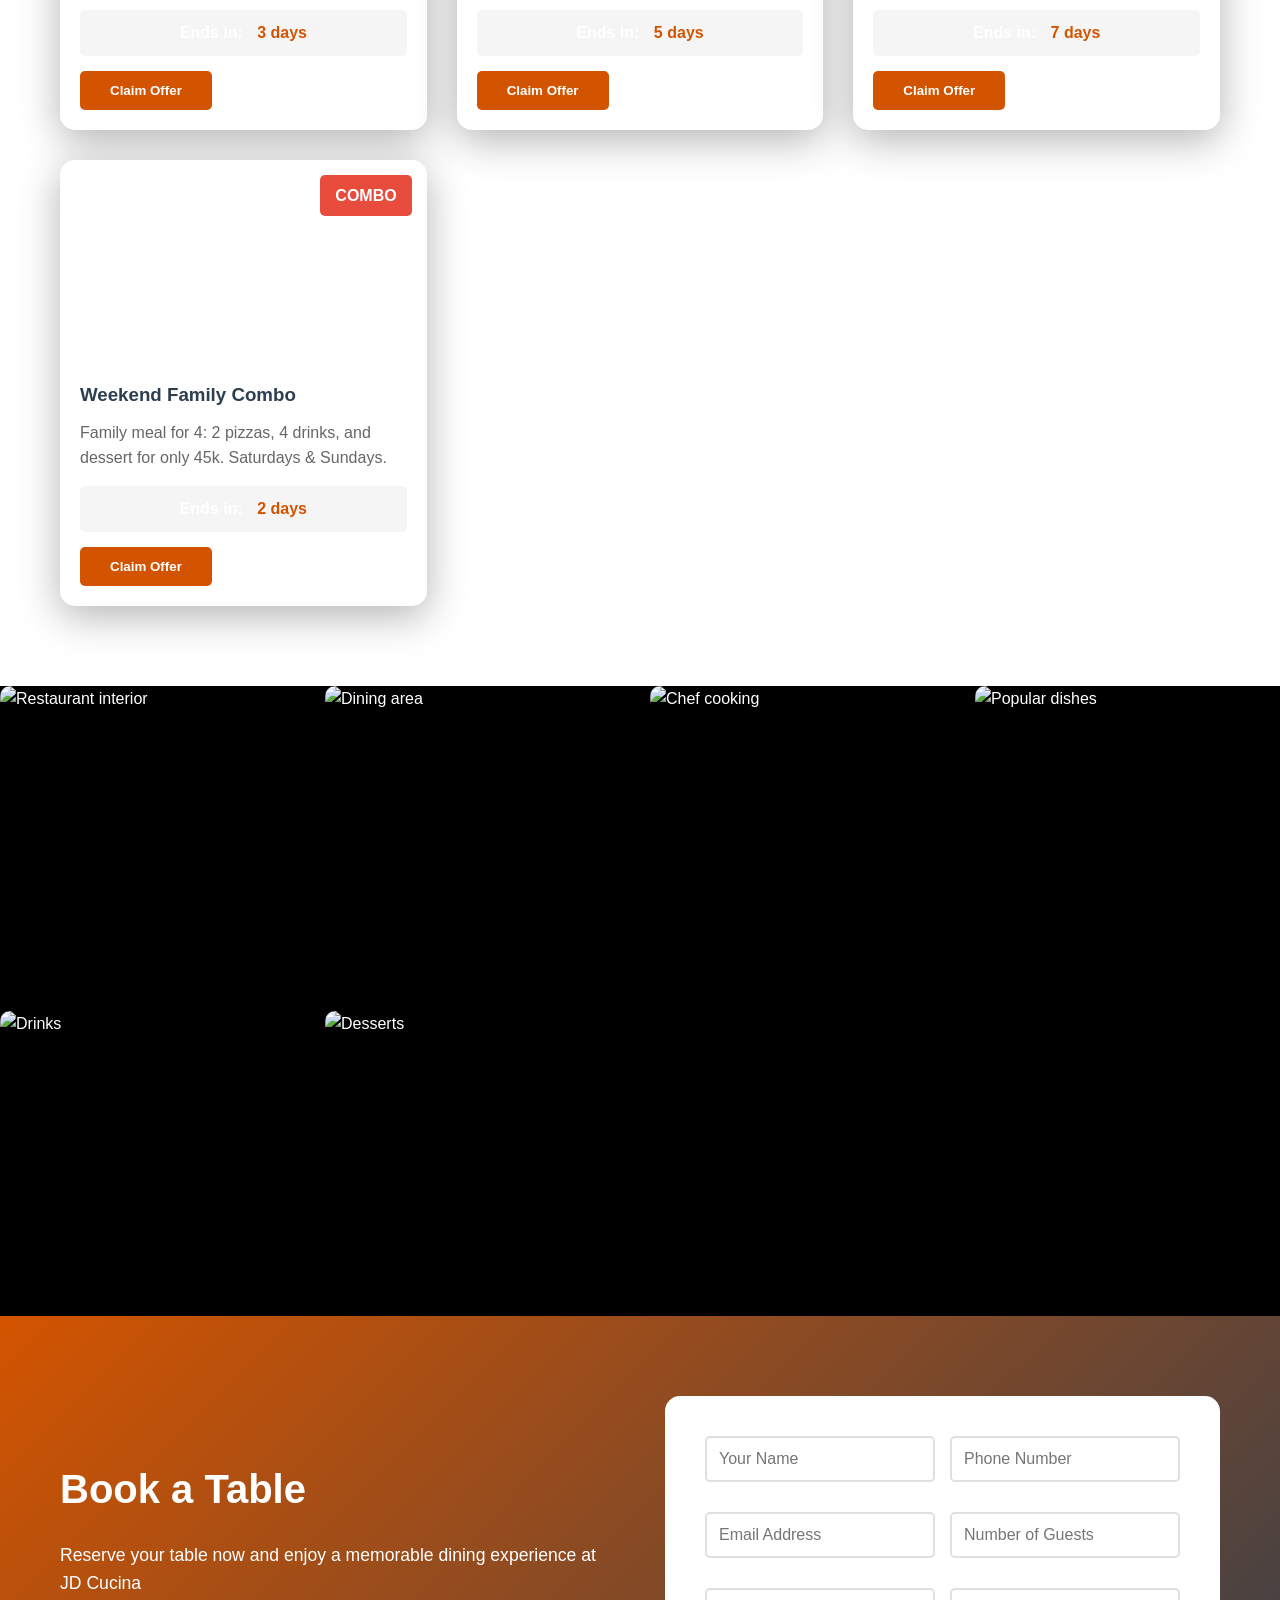
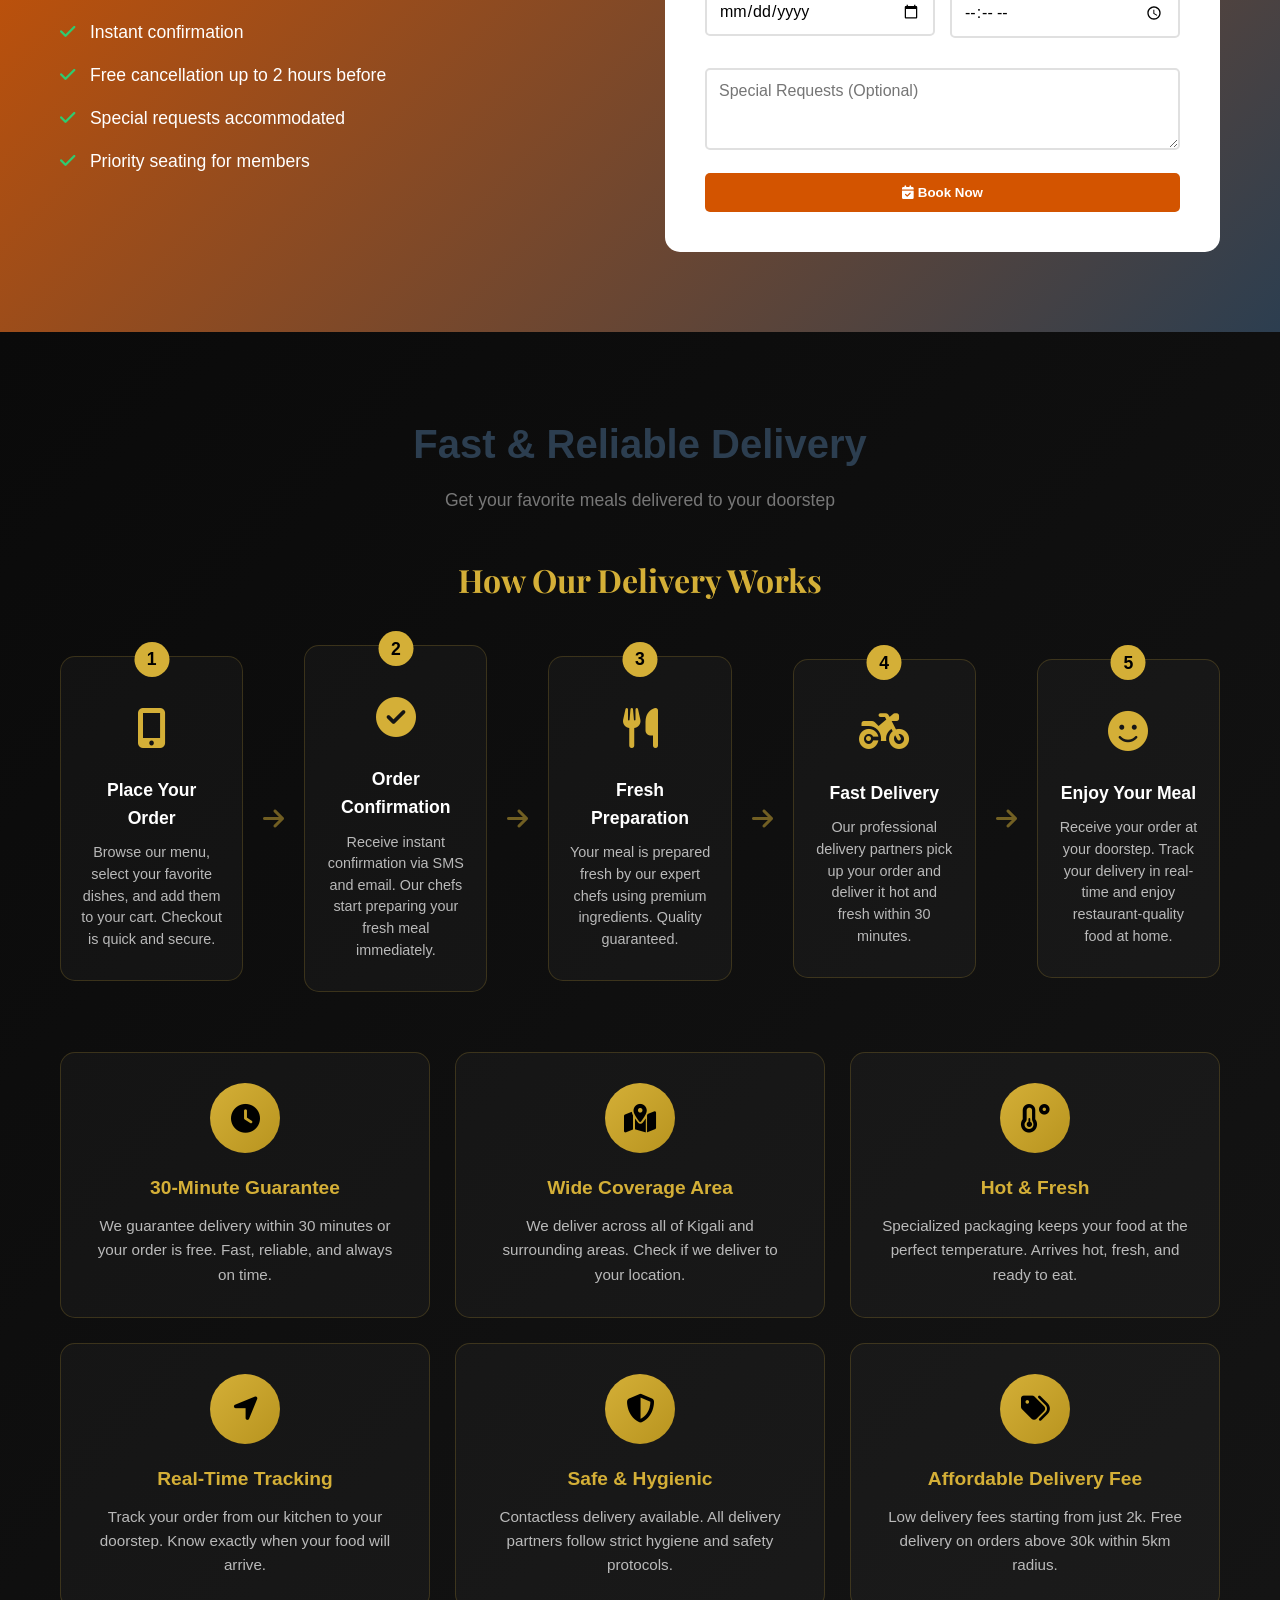
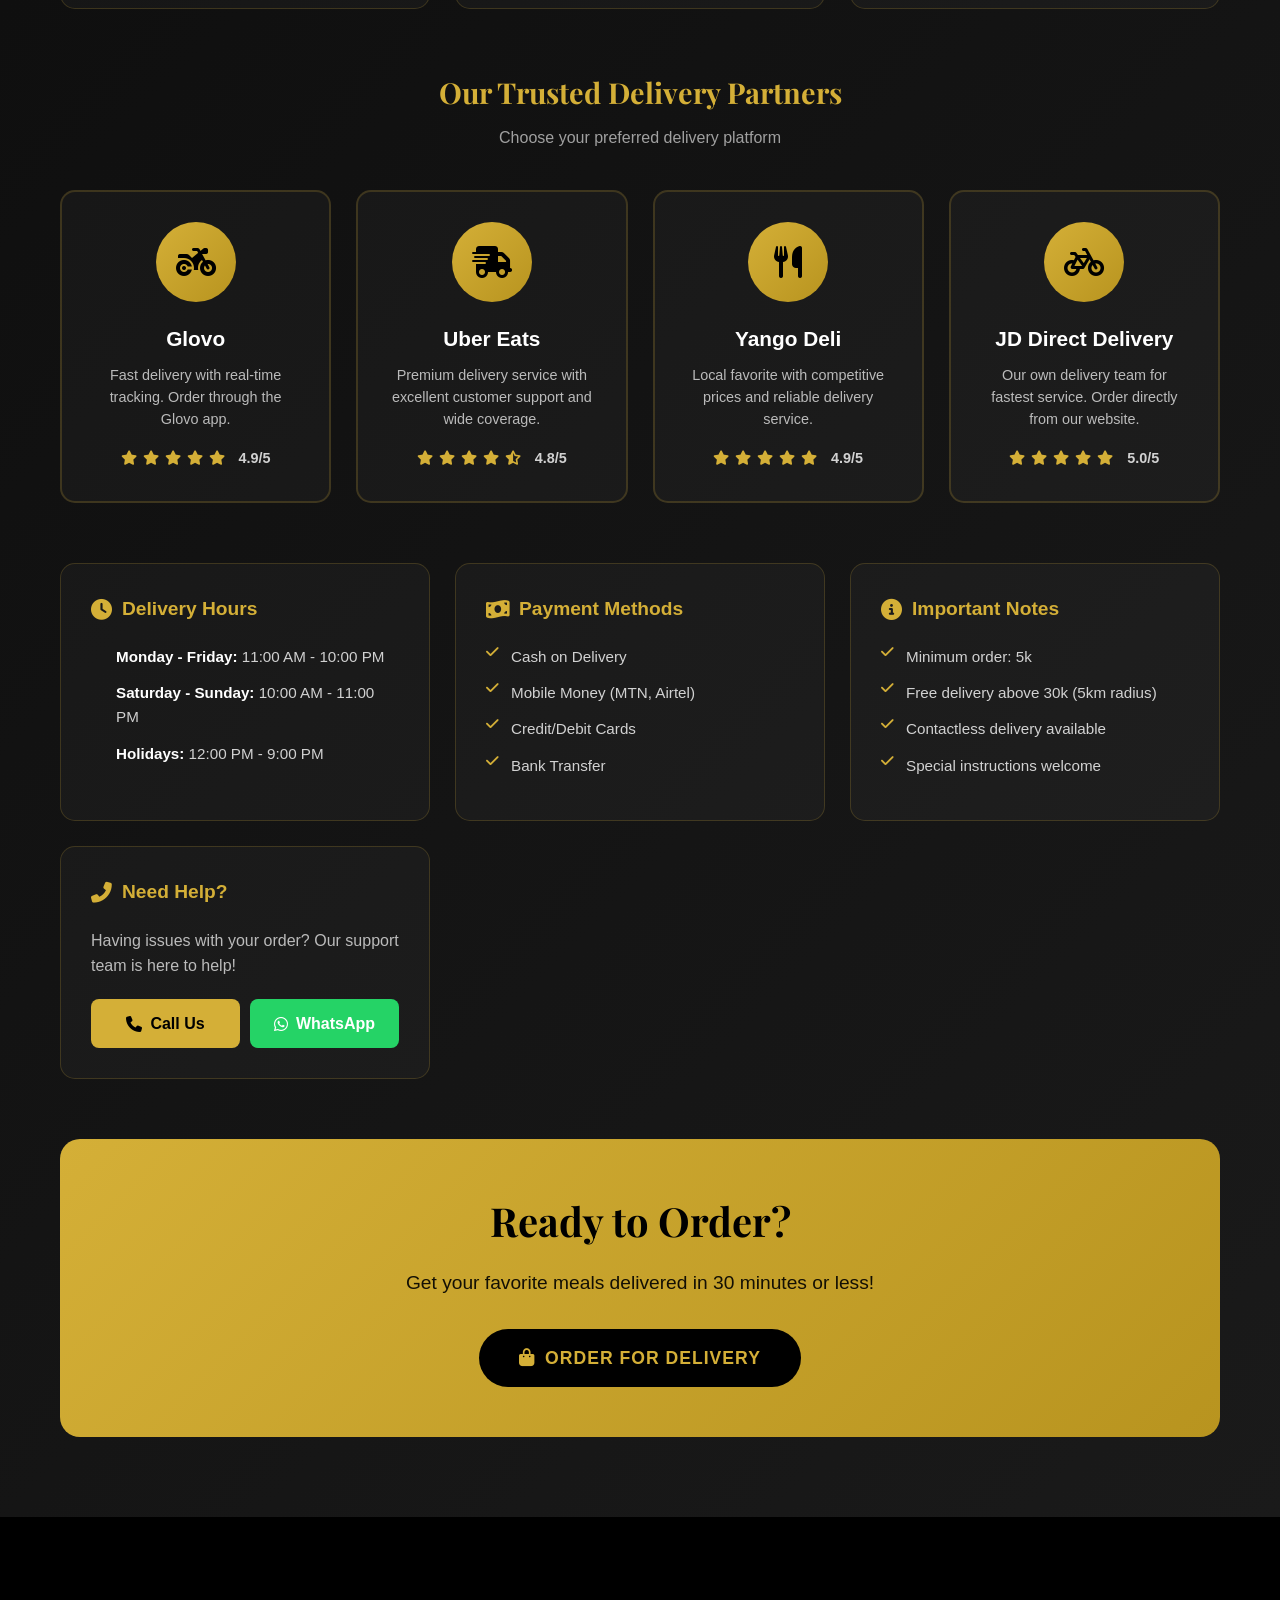
==== commit 6e9edcdc: "updated contact information and social media links in index.html, added WhatsApp chat button, and ma" ====
--- a/index.html
+++ b/index.html
@@ -463,10 +463,409 @@
                 </div>
             </div>
         </section>
+        <!-- ======================================== -->
+<!-- COMPLETE MENU SECTION -->
+<!-- ======================================== -->
+<!-- ======================================== -->
+<!-- COMPLETE MENU SECTION - CLICKABLE ITEMS -->
+<!-- ======================================== -->
+<section id="menu" class="menu-section">
+    <div class="container">
+        <h2 class="section-title">Our Complete Menu</h2>
+        <p class="section-subtitle">Click any item to view details & order</p>
+        
+        <!-- Menu Categories Filter -->
+        <div class="menu-categories">
+            <button class="menu-cat-btn active" onclick="filterMenu('all', this)">All Items</button>
+            <button class="menu-cat-btn" onclick="filterMenu('rwandan', this)">🇷🇼 Rwandan</button>
+            <button class="menu-cat-btn" onclick="filterMenu('italian', this)">🇮🇹 Italian</button>
+            <button class="menu-cat-btn" onclick="filterMenu('burgers', this)">🍔 Burgers</button>
+            <button class="menu-cat-btn" onclick="filterMenu('pizza', this)">🍕 Pizza</button>
+            <button class="menu-cat-btn" onclick="filterMenu('pasta', this)">🍝 Pasta</button>
+            <button class="menu-cat-btn" onclick="filterMenu('seafood', this)">🍣 Seafood</button>
+            <button class="menu-cat-btn" onclick="filterMenu('desserts', this)">🍰 Desserts</button>
+            <button class="menu-cat-btn" onclick="filterMenu('drinks', this)">🥤 Drinks</button>
+        </div>
+
+        <!-- Menu Grid -->
+        <div class="menu-grid" id="menuGrid">
+            
+            <!-- RWANDAN DISHES -->
+            <div class="menu-card" data-category="rwandan" data-id="25" data-name="Isombe" data-description="Traditional Rwandan dish made from cassava leaves, carefully pounded and cooked with eggplant, spinach, and palm oil. Served with onions, tomatoes, and a blend of aromatic spices." data-ingredients="Cassava leaves, eggplant, spinach, palm oil, onions, tomatoes, garlic, salt" data-price="12" data-image="https://images.unsplash.com/photo-1567620832903-9fc6debc209f?auto=format&fit=crop&w=500&q=60">
+                <div class="card-image" style="background-image: url('https://images.unsplash.com/photo-1567620832903-9fc6debc209f?auto=format&fit=crop&w=500&q=60');" loading="lazy">
+                    <button class="quick-add-btn" onclick="event.stopPropagation(); quickAddToCart(25, 'Isombe', 12, 'https://images.unsplash.com/photo-1567620832903-9fc6debc209f?auto=format&fit=crop&w=500&q=60')">
+                        <i class="fas fa-cart-plus"></i>
+                    </button>
+                </div>
+                <div class="card-content" onclick="showItemDetails(this.closest('.menu-card'))">
+                    <h3>Isombe</h3>
+                    <p>Traditional Rwandan cassava leaves dish with eggplant and palm oil.</p>
+                    <div class="card-footer">
+                        <span class="price">12k</span>
+                        <button class="order-now-btn" onclick="event.stopPropagation(); quickAddToCart(25, 'Isombe', 12, 'https://images.unsplash.com/photo-1567620832903-9fc6debc209f?auto=format&fit=crop&w=500&q=60')">
+                            <i class="fas fa-shopping-bag"></i> Order Now
+                        </button>
+                    </div>
+                </div>
+            </div>
+
+            <div class="menu-card" data-category="rwandan" data-id="26" data-name="Brochettes" data-description="Succulent meat skewers marinated in a blend of Rwandan spices, grilled to perfection over charcoal. Served with fresh salad, fried plantains (mizuzu), and our special spicy sauce." data-ingredients="Meat (goat/beef/chicken), Rwandan spices, onions, bell peppers, garlic, ginger, chili, salt" data-price="14" data-image="https://images.unsplash.com/photo-1529193591184-b1d58069ecdd?auto=format&fit=crop&w=500&q=60">
+                <div class="card-image" style="background-image: url('https://images.unsplash.com/photo-1529193591184-b1d58069ecdd?auto=format&fit=crop&w=500&q=60');" loading="lazy">
+                    <button class="quick-add-btn" onclick="event.stopPropagation(); quickAddToCart(26, 'Brochettes', 14, 'https://images.unsplash.com/photo-1529193591184-b1d58069ecdd?auto=format&fit=crop&w=500&q=60')">
+                        <i class="fas fa-cart-plus"></i>
+                    </button>
+                </div>
+                <div class="card-content" onclick="showItemDetails(this.closest('.menu-card'))">
+                    <h3>Brochettes</h3>
+                    <p>Grilled meat skewers with Rwandan spices, served with mizuzu.</p>
+                    <div class="card-footer">
+                        <span class="price">14k</span>
+                        <button class="order-now-btn" onclick="event.stopPropagation(); quickAddToCart(26, 'Brochettes', 14, 'https://images.unsplash.com/photo-1529193591184-b1d58069ecdd?auto=format&fit=crop&w=500&q=60')">
+                            <i class="fas fa-shopping-bag"></i> Order Now
+                        </button>
+                    </div>
+                </div>
+            </div>
+
+            <div class="menu-card" data-category="rwandan" data-id="27" data-name="Ubugali with Beans" data-description="Traditional East African staple made from maize flour, cooked to a firm consistency. Served with slow-cooked beans in a rich tomato sauce, accompanied by sautéed greens." data-ingredients="Maize flour, kidney beans, tomatoes, onions, garlic, spinach, salt, pepper" data-price="10" data-image="https://images.unsplash.com/photo-1574484284002-952d92456975?auto=format&fit=crop&w=500&q=60">
+                <div class="card-image" style="background-image: url('https://images.unsplash.com/photo-1574484284002-952d92456975?auto=format&fit=crop&w=500&q=60');" loading="lazy">
+                    <button class="quick-add-btn" onclick="event.stopPropagation(); quickAddToCart(27, 'Ubugali with Beans', 10, 'https://images.unsplash.com/photo-1574484284002-952d92456975?auto=format&fit=crop&w=500&q=60')">
+                        <i class="fas fa-cart-plus"></i>
+                    </button>
+                </div>
+                <div class="card-content" onclick="showItemDetails(this.closest('.menu-card'))">
+                    <h3>Ubugali with Beans</h3>
+                    <p>Maize flour staple served with slow-cooked beans in tomato sauce.</p>
+                    <div class="card-footer">
+                        <span class="price">10k</span>
+                        <button class="order-now-btn" onclick="event.stopPropagation(); quickAddToCart(27, 'Ubugali with Beans', 10, 'https://images.unsplash.com/photo-1574484284002-952d92456975?auto=format&fit=crop&w=500&q=60')">
+                            <i class="fas fa-shopping-bag"></i> Order Now
+                        </button>
+                    </div>
+                </div>
+            </div>
+
+            <div class="menu-card" data-category="rwandan" data-id="28" data-name="Mizuzu" data-description="Sweet ripe plantains sliced and fried until golden brown and caramelized. A beloved Rwandan side dish that can be enjoyed as a snack or accompaniment to main meals." data-ingredients="Ripe plantains, vegetable oil, salt" data-price="8" data-image="https://images.unsplash.com/photo-1528751014936-863e6e7a319c?auto=format&fit=crop&w=500&q=60">
+                <div class="card-image" style="background-image: url('https://images.unsplash.com/photo-1528751014936-863e6e7a319c?auto=format&fit=crop&w=500&q=60');" loading="lazy">
+                    <button class="quick-add-btn" onclick="event.stopPropagation(); quickAddToCart(28, 'Mizuzu', 8, 'https://images.unsplash.com/photo-1528751014936-863e6e7a319c?auto=format&fit=crop&w=500&q=60')">
+                        <i class="fas fa-cart-plus"></i>
+                    </button>
+                </div>
+                <div class="card-content" onclick="showItemDetails(this.closest('.menu-card'))">
+                    <h3>Mizuzu</h3>
+                    <p>Sweet fried plantains, a beloved Rwandan side dish.</p>
+                    <div class="card-footer">
+                        <span class="price">8k</span>
+                        <button class="order-now-btn" onclick="event.stopPropagation(); quickAddToCart(28, 'Mizuzu', 8, 'https://images.unsplash.com/photo-1528751014936-863e6e7a319c?auto=format&fit=crop&w=500&q=60')">
+                            <i class="fas fa-shopping-bag"></i> Order Now
+                        </button>
+                    </div>
+                </div>
+            </div>
+
+            <!-- ITALIAN DISHES -->
+            <div class="menu-card" data-category="italian" data-id="29" data-name="Truffle Margherita Pizza" data-description="Our signature Italian pizza featuring San Marzano tomatoes from Campania, fresh mozzarella di bufala, fragrant basil leaves, and a luxurious drizzle of black truffle oil." data-ingredients="Pizza dough, San Marzano tomatoes, mozzarella di bufala, fresh basil, black truffle oil, olive oil, salt" data-price="12" data-image="https://images.unsplash.com/photo-1565299624946-b28f40a0ae38?auto=format&fit=crop&w=500&q=60">
+                <div class="card-image" style="background-image: url('https://images.unsplash.com/photo-1565299624946-b28f40a0ae38?auto=format&fit=crop&w=500&q=60');" loading="lazy">
+                    <button class="quick-add-btn" onclick="event.stopPropagation(); quickAddToCart(29, 'Truffle Margherita Pizza', 12, 'https://images.unsplash.com/photo-1565299624946-b28f40a0ae38?auto=format&fit=crop&w=500&q=60')">
+                        <i class="fas fa-cart-plus"></i>
+                    </button>
+                </div>
+                <div class="card-content" onclick="showItemDetails(this.closest('.menu-card'))">
+                    <h3>Truffle Margherita Pizza</h3>
+                    <p>San Marzano tomatoes, fresh mozzarella, basil, and truffle oil.</p>
+                    <div class="card-footer">
+                        <span class="price">12k</span>
+                        <button class="order-now-btn" onclick="event.stopPropagation(); quickAddToCart(29, 'Truffle Margherita Pizza', 12, 'https://images.unsplash.com/photo-1565299624946-b28f40a0ae38?auto=format&fit=crop&w=500&q=60')">
+                            <i class="fas fa-shopping-bag"></i> Order Now
+                        </button>
+                    </div>
+                </div>
+            </div>
+
+            <div class="menu-card" data-category="italian" data-id="30" data-name="Classic Carbonara" data-description="Authentic Roman pasta dish made with handmade spaghetti, crispy guanciale (cured pork jowl), creamy egg yolk sauce, aged pecorino romano cheese, and freshly cracked black pepper." data-ingredients="Spaghetti, guanciale, egg yolks, pecorino romano cheese, black pepper, salt" data-price="14" data-image="https://images.unsplash.com/photo-1563379926898-05f4575a45d8?auto=format&fit=crop&w=500&q=60">
+                <div class="card-image" style="background-image: url('https://images.unsplash.com/photo-1563379926898-05f4575a45d8?auto=format&fit=crop&w=500&q=60');" loading="lazy">
+                    <button class="quick-add-btn" onclick="event.stopPropagation(); quickAddToCart(30, 'Classic Carbonara', 14, 'https://images.unsplash.com/photo-1563379926898-05f4575a45d8?auto=format&fit=crop&w=500&q=60')">
+                        <i class="fas fa-cart-plus"></i>
+                    </button>
+                </div>
+                <div class="card-content" onclick="showItemDetails(this.closest('.menu-card'))">
+                    <h3>Classic Carbonara</h3>
+                    <p>Handmade spaghetti with guanciale, egg yolk, and pecorino.</p>
+                    <div class="card-footer">
+                        <span class="price">14k</span>
+                        <button class="order-now-btn" onclick="event.stopPropagation(); quickAddToCart(30, 'Classic Carbonara', 14, 'https://images.unsplash.com/photo-1563379926898-05f4575a45d8?auto=format&fit=crop&w=500&q=60')">
+                            <i class="fas fa-shopping-bag"></i> Order Now
+                        </button>
+                    </div>
+                </div>
+            </div>
+
+            <!-- BURGERS -->
+            <div class="menu-card" data-category="burgers" data-id="1" data-name="Classic Beef Burger" data-description="Juicy beef patty topped with lettuce, tomato, onion, pickles, and our special sauce on a toasted brioche bun. Served with French fries." data-ingredients="Beef patty, brioche bun, lettuce, tomato, onion, pickles, cheese, special sauce" data-price="14" data-image="https://images.unsplash.com/photo-1568901346375-23c9450c58cd?auto=format&fit=crop&w=500&q=60">
+                <div class="card-image" style="background-image: url('https://images.unsplash.com/photo-1568901346375-23c9450c58cd?auto=format&fit=crop&w=500&q=60');" loading="lazy">
+                    <button class="quick-add-btn" onclick="event.stopPropagation(); quickAddToCart(1, 'Classic Beef Burger', 14, 'https://images.unsplash.com/photo-1568901346375-23c9450c58cd?auto=format&fit=crop&w=500&q=60')">
+                        <i class="fas fa-cart-plus"></i>
+                    </button>
+                </div>
+                <div class="card-content" onclick="showItemDetails(this.closest('.menu-card'))">
+                    <h3>Classic Beef Burger</h3>
+                    <p>Juicy burger with special sauce and fries.</p>
+                    <div class="card-footer">
+                        <span class="price">14k</span>
+                        <button class="order-now-btn" onclick="event.stopPropagation(); quickAddToCart(1, 'Classic Beef Burger', 14, 'https://images.unsplash.com/photo-1568901346375-23c9450c58cd?auto=format&fit=crop&w=500&q=60')">
+                            <i class="fas fa-shopping-bag"></i> Order Now
+                        </button>
+                    </div>
+                </div>
+            </div>
+
+            <div class="menu-card" data-category="burgers" data-id="31" data-name="Chicken Burger" data-description="Crispy chicken patty with mayo and fresh vegetables on a soft bun. A lighter alternative to beef." data-ingredients="Chicken breast, bun, lettuce, tomato, mayo, pickles" data-price="13" data-image="https://images.unsplash.com/photo-1606755962773-d324e0a13086?auto=format&fit=crop&w=500&q=60">
+                <div class="card-image" style="background-image: url('https://images.unsplash.com/photo-1606755962773-d324e0a13086?auto=format&fit=crop&w=500&q=60');" loading="lazy">
+                    <button class="quick-add-btn" onclick="event.stopPropagation(); quickAddToCart(31, 'Chicken Burger', 13, 'https://images.unsplash.com/photo-1606755962773-d324e0a13086?auto=format&fit=crop&w=500&q=60')">
+                        <i class="fas fa-cart-plus"></i>
+                    </button>
+                </div>
+                <div class="card-content" onclick="showItemDetails(this.closest('.menu-card'))">
+                    <h3>Chicken Burger</h3>
+                    <p>Crispy chicken with mayo and vegetables.</p>
+                    <div class="card-footer">
+                        <span class="price">13k</span>
+                        <button class="order-now-btn" onclick="event.stopPropagation(); quickAddToCart(31, 'Chicken Burger', 13, 'https://images.unsplash.com/photo-1606755962773-d324e0a13086?auto=format&fit=crop&w=500&q=60')">
+                            <i class="fas fa-shopping-bag"></i> Order Now
+                        </button>
+                    </div>
+                </div>
+            </div>
+
+            <!-- PIZZA -->
+            <div class="menu-card" data-category="pizza" data-id="32" data-name="Pepperoni Pizza" data-description="Classic pizza topped with tomato sauce, mozzarella cheese, and spicy pepperoni slices. A timeless favorite." data-ingredients="Pizza dough, tomato sauce, mozzarella, pepperoni, oregano" data-price="13" data-image="https://images.unsplash.com/photo-1628840042765-356cda07504e?auto=format&fit=crop&w=500&q=60">
+                <div class="card-image" style="background-image: url('https://images.unsplash.com/photo-1628840042765-356cda07504e?auto=format&fit=crop&w=500&q=60');" loading="lazy">
+                    <button class="quick-add-btn" onclick="event.stopPropagation(); quickAddToCart(32, 'Pepperoni Pizza', 13, 'https://images.unsplash.com/photo-1628840042765-356cda07504e?auto=format&fit=crop&w=500&q=60')">
+                        <i class="fas fa-cart-plus"></i>
+                    </button>
+                </div>
+                <div class="card-content" onclick="showItemDetails(this.closest('.menu-card'))">
+                    <h3>Pepperoni Pizza</h3>
+                    <p>Classic pizza with spicy pepperoni.</p>
+                    <div class="card-footer">
+                        <span class="price">13k</span>
+                        <button class="order-now-btn" onclick="event.stopPropagation(); quickAddToCart(32, 'Pepperoni Pizza', 13, 'https://images.unsplash.com/photo-1628840042765-356cda07504e?auto=format&fit=crop&w=500&q=60')">
+                            <i class="fas fa-shopping-bag"></i> Order Now
+                        </button>
+                    </div>
+                </div>
+            </div>
+
+            <div class="menu-card" data-category="pizza" data-id="2" data-name="BBQ Chicken Pizza" data-description="Pizza topped with BBQ sauce, grilled chicken, red onions, cilantro, and mozzarella cheese." data-ingredients="Pizza dough, BBQ sauce, grilled chicken, mozzarella, red onions, cilantro" data-price="14" data-image="https://images.unsplash.com/photo-1565299624946-b28f40a0ae38?auto=format&fit=crop&w=500&q=60">
+                <div class="card-image" style="background-image: url('https://images.unsplash.com/photo-1565299624946-b28f40a0ae38?auto=format&fit=crop&w=500&q=60');" loading="lazy">
+                    <button class="quick-add-btn" onclick="event.stopPropagation(); quickAddToCart(2, 'BBQ Chicken Pizza', 14, 'https://images.unsplash.com/photo-1565299624946-b28f40a0ae38?auto=format&fit=crop&w=500&q=60')">
+                        <i class="fas fa-cart-plus"></i>
+                    </button>
+                </div>
+                <div class="card-content" onclick="showItemDetails(this.closest('.menu-card'))">
+                    <h3>BBQ Chicken Pizza</h3>
+                    <p>BBQ sauce with grilled chicken.</p>
+                    <div class="card-footer">
+                        <span class="price">14k</span>
+                        <button class="order-now-btn" onclick="event.stopPropagation(); quickAddToCart(2, 'BBQ Chicken Pizza', 14, 'https://images.unsplash.com/photo-1565299624946-b28f40a0ae38?auto=format&fit=crop&w=500&q=60')">
+                            <i class="fas fa-shopping-bag"></i> Order Now
+                        </button>
+                    </div>
+                </div>
+            </div>
+
+            <!-- PASTA -->
+            <div class="menu-card" data-category="pasta" data-id="33" data-name="Spaghetti Bolognese" data-description="Classic Italian pasta with rich meat sauce made from ground beef, tomatoes, onions, and herbs. Topped with parmesan cheese." data-ingredients="Spaghetti, ground beef, tomatoes, onions, garlic, carrots, celery, parmesan" data-price="14" data-image="https://images.unsplash.com/photo-1621996346565-e3dbc646d9a9?auto=format&fit=crop&w=500&q=60">
+                <div class="card-image" style="background-image: url('https://images.unsplash.com/photo-1621996346565-e3dbc646d9a9?auto=format&fit=crop&w=500&q=60');" loading="lazy">
+                    <button class="quick-add-btn" onclick="event.stopPropagation(); quickAddToCart(33, 'Spaghetti Bolognese', 14, 'https://images.unsplash.com/photo-1621996346565-e3dbc646d9a9?auto=format&fit=crop&w=500&q=60')">
+                        <i class="fas fa-cart-plus"></i>
+                    </button>
+                </div>
+                <div class="card-content" onclick="showItemDetails(this.closest('.menu-card'))">
+                    <h3>Spaghetti Bolognese</h3>
+                    <p>Classic pasta with rich meat sauce.</p>
+                    <div class="card-footer">
+                        <span class="price">14k</span>
+                        <button class="order-now-btn" onclick="event.stopPropagation(); quickAddToCart(33, 'Spaghetti Bolognese', 14, 'https://images.unsplash.com/photo-1621996346565-e3dbc646d9a9?auto=format&fit=crop&w=500&q=60')">
+                            <i class="fas fa-shopping-bag"></i> Order Now
+                        </button>
+                    </div>
+                </div>
+            </div>
+
+            <div class="menu-card" data-category="pasta" data-id="4" data-name="Chicken Alfredo Pasta" data-description="Fettuccine pasta tossed in a creamy parmesan sauce with butter and cream. Add grilled chicken for extra protein." data-ingredients="Fettuccine, parmesan cheese, butter, cream, garlic, parsley, chicken" data-price="15" data-image="https://images.unsplash.com/photo-1645112411341-6c4fd023714a?auto=format&fit=crop&w=500&q=60">
+                <div class="card-image" style="background-image: url('https://images.unsplash.com/photo-1645112411341-6c4fd023714a?auto=format&fit=crop&w=500&q=60');" loading="lazy">
+                    <button class="quick-add-btn" onclick="event.stopPropagation(); quickAddToCart(4, 'Chicken Alfredo Pasta', 15, 'https://images.unsplash.com/photo-1645112411341-6c4fd023714a?auto=format&fit=crop&w=500&q=60')">
+                        <i class="fas fa-cart-plus"></i>
+                    </button>
+                </div>
+                <div class="card-content" onclick="showItemDetails(this.closest('.menu-card'))">
+                    <h3>Chicken Alfredo Pasta</h3>
+                    <p>Creamy parmesan fettuccine with chicken.</p>
+                    <div class="card-footer">
+                        <span class="price">15k</span>
+                        <button class="order-now-btn" onclick="event.stopPropagation(); quickAddToCart(4, 'Chicken Alfredo Pasta', 15, 'https://images.unsplash.com/photo-1645112411341-6c4fd023714a?auto=format&fit=crop&w=500&q=60')">
+                            <i class="fas fa-shopping-bag"></i> Order Now
+                        </button>
+                    </div>
+                </div>
+            </div>
+
+            <!-- SEAFOOD -->
+            <div class="menu-card" data-category="seafood" data-id="3" data-name="Grilled Salmon" data-description="Fresh tilapia or salmon grilled with lemon butter and herbs. Served with rice and steamed vegetables." data-ingredients="Fresh salmon, lemon, butter, herbs, garlic, salt, pepper" data-price="20" data-image="https://images.unsplash.com/photo-1519708227418-c8fd9a32b7a2?auto=format&fit=crop&w=500&q=60">
+                <div class="card-image" style="background-image: url('https://images.unsplash.com/photo-1519708227418-c8fd9a32b7a2?auto=format&fit=crop&w=500&q=60');" loading="lazy">
+                    <button class="quick-add-btn" onclick="event.stopPropagation(); quickAddToCart(3, 'Grilled Salmon', 20, 'https://images.unsplash.com/photo-1519708227418-c8fd9a32b7a2?auto=format&fit=crop&w=500&q=60')">
+                        <i class="fas fa-cart-plus"></i>
+                    </button>
+                </div>
+                <div class="card-content" onclick="showItemDetails(this.closest('.menu-card'))">
+                    <h3>Grilled Salmon</h3>
+                    <p>Fresh fish with lemon butter.</p>
+                    <div class="card-footer">
+                        <span class="price">20k</span>
+                        <button class="order-now-btn" onclick="event.stopPropagation(); quickAddToCart(3, 'Grilled Salmon', 20, 'https://images.unsplash.com/photo-1519708227418-c8fd9a32b7a2?auto=format&fit=crop&w=500&q=60')">
+                            <i class="fas fa-shopping-bag"></i> Order Now
+                        </button>
+                    </div>
+                </div>
+            </div>
+
+            <div class="menu-card" data-category="seafood" data-id="34" data-name="Grilled Shrimp" data-description="Jumbo shrimp marinated in garlic and herbs, grilled to perfection. Served with rice pilaf and grilled vegetables." data-ingredients="Shrimp, garlic, butter, lemon, herbs, olive oil" data-price="20" data-image="https://images.unsplash.com/photo-1559339352-11d035aa65de?auto=format&fit=crop&w=500&q=60">
+                <div class="card-image" style="background-image: url('https://images.unsplash.com/photo-1559339352-11d035aa65de?auto=format&fit=crop&w=500&q=60');" loading="lazy">
+                    <button class="quick-add-btn" onclick="event.stopPropagation(); quickAddToCart(34, 'Grilled Shrimp', 20, 'https://images.unsplash.com/photo-1559339352-11d035aa65de?auto=format&fit=crop&w=500&q=60')">
+                        <i class="fas fa-cart-plus"></i>
+                    </button>
+                </div>
+                <div class="card-content" onclick="showItemDetails(this.closest('.menu-card'))">
+                    <h3>Grilled Shrimp</h3>
+                    <p>Jumbo shrimp with garlic butter.</p>
+                    <div class="card-footer">
+                        <span class="price">20k</span>
+                        <button class="order-now-btn" onclick="event.stopPropagation(); quickAddToCart(34, 'Grilled Shrimp', 20, 'https://images.unsplash.com/photo-1559339352-11d035aa65de?auto=format&fit=crop&w=500&q=60')">
+                            <i class="fas fa-shopping-bag"></i> Order Now
+                        </button>
+                    </div>
+                </div>
+            </div>
+
+            <!-- DESSERTS -->
+            <div class="menu-card" data-category="desserts" data-id="35" data-name="Tiramisu" data-description="Classic Italian dessert made with espresso-soaked ladyfingers layered with a light, creamy mascarpone mixture, and dusted with premium cocoa powder." data-ingredients="Ladyfingers, espresso, mascarpone cheese, eggs, sugar, cocoa powder, vanilla" data-price="16" data-image="https://images.unsplash.com/photo-1571877227200-a0d98ea607e9?auto=format&fit=crop&w=500&q=60">
+                <div class="card-image" style="background-image: url('https://images.unsplash.com/photo-1571877227200-a0d98ea607e9?auto=format&fit=crop&w=500&q=60');" loading="lazy">
+                    <button class="quick-add-btn" onclick="event.stopPropagation(); quickAddToCart(35, 'Tiramisu', 16, 'https://images.unsplash.com/photo-1571877227200-a0d98ea607e9?auto=format&fit=crop&w=500&q=60')">
+                        <i class="fas fa-cart-plus"></i>
+                    </button>
+                </div>
+                <div class="card-content" onclick="showItemDetails(this.closest('.menu-card'))">
+                    <h3>Tiramisu</h3>
+                    <p>Espresso-soaked ladyfingers with mascarpone cream.</p>
+                    <div class="card-footer">
+                        <span class="price">16k</span>
+                        <button class="order-now-btn" onclick="event.stopPropagation(); quickAddToCart(35, 'Tiramisu', 16, 'https://images.unsplash.com/photo-1571877227200-a0d98ea607e9?auto=format&fit=crop&w=500&q=60')">
+                            <i class="fas fa-shopping-bag"></i> Order Now
+                        </button>
+                    </div>
+                </div>
+            </div>
+
+            <div class="menu-card" data-category="desserts" data-id="36" data-name="Chocolate Cake" data-description="Rich, moist chocolate cake layered with chocolate ganache frosting. A chocolate lover's dream." data-ingredients="Flour, cocoa powder, sugar, eggs, butter, chocolate, cream" data-price="10" data-image="https://images.unsplash.com/photo-1578985545062-69928b1d9587?auto=format&fit=crop&w=500&q=60">
+                <div class="card-image" style="background-image: url('https://images.unsplash.com/photo-1578985545062-69928b1d9587?auto=format&fit=crop&w=500&q=60');" loading="lazy">
+                    <button class="quick-add-btn" onclick="event.stopPropagation(); quickAddToCart(36, 'Chocolate Cake', 10, 'https://images.unsplash.com/photo-1578985545062-69928b1d9587?auto=format&fit=crop&w=500&q=60')">
+                        <i class="fas fa-cart-plus"></i>
+                    </button>
+                </div>
+                <div class="card-content" onclick="showItemDetails(this.closest('.menu-card'))">
+                    <h3>Chocolate Cake</h3>
+                    <p>Rich chocolate cake with ganache.</p>
+                    <div class="card-footer">
+                        <span class="price">10k</span>
+                        <button class="order-now-btn" onclick="event.stopPropagation(); quickAddToCart(36, 'Chocolate Cake', 10, 'https://images.unsplash.com/photo-1578985545062-69928b1d9587?auto=format&fit=crop&w=500&q=60')">
+                            <i class="fas fa-shopping-bag"></i> Order Now
+                        </button>
+                    </div>
+                </div>
+            </div>
+
+            <!-- DRINKS -->
+            <div class="menu-card" data-category="drinks" data-id="37" data-name="Fresh Fruit Juices" data-description="Freshly squeezed juices made from organic fruits. Choose from orange, mango, pineapple, apple, or passion fruit. No added sugar." data-ingredients="Fresh fruits (orange/mango/pineapple/apple/passion), water, ice" data-price="6" data-image="https://images.unsplash.com/photo-1613478201744-71406663f507?auto=format&fit=crop&w=500&q=60">
+                <div class="card-image" style="background-image: url('https://images.unsplash.com/photo-1613478201744-71406663f507?auto=format&fit=crop&w=500&q=60');" loading="lazy">
+                    <button class="quick-add-btn" onclick="event.stopPropagation(); quickAddToCart(37, 'Fresh Fruit Juices', 6, 'https://images.unsplash.com/photo-1613478201744-71406663f507?auto=format&fit=crop&w=500&q=60')">
+                        <i class="fas fa-cart-plus"></i>
+                    </button>
+                </div>
+                <div class="card-content" onclick="showItemDetails(this.closest('.menu-card'))">
+                    <h3>Fresh Fruit Juices</h3>
+                    <p>Orange, mango, pineapple, apple, passion.</p>
+                    <div class="card-footer">
+                        <span class="price">6k</span>
+                        <button class="order-now-btn" onclick="event.stopPropagation(); quickAddToCart(37, 'Fresh Fruit Juices', 6, 'https://images.unsplash.com/photo-1613478201744-71406663f507?auto=format&fit=crop&w=500&q=60')">
+                            <i class="fas fa-shopping-bag"></i> Order Now
+                        </button>
+                    </div>
+                </div>
+            </div>
+
+            <div class="menu-card" data-category="drinks" data-id="38" data-name="Cappuccino" data-description="Classic Italian coffee with espresso, steamed milk, and a thick layer of foam. Dust with cocoa or cinnamon." data-ingredients="Espresso, steamed milk, milk foam, cocoa powder" data-price="6" data-image="https://images.unsplash.com/photo-1572442388796-11668a67e53d?auto=format&fit=crop&w=500&q=60">
+                <div class="card-image" style="background-image: url('https://images.unsplash.com/photo-1572442388796-11668a67e53d?auto=format&fit=crop&w=500&q=60');" loading="lazy">
+                    <button class="quick-add-btn" onclick="event.stopPropagation(); quickAddToCart(38, 'Cappuccino', 6, 'https://images.unsplash.com/photo-1572442388796-11668a67e53d?auto=format&fit=crop&w=500&q=60')">
+                        <i class="fas fa-cart-plus"></i>
+                    </button>
+                </div>
+                <div class="card-content" onclick="showItemDetails(this.closest('.menu-card'))">
+                    <h3>Cappuccino</h3>
+                    <p>Espresso with steamed milk and foam.</p>
+                    <div class="card-footer">
+                        <span class="price">6k</span>
+                        <button class="order-now-btn" onclick="event.stopPropagation(); quickAddToCart(38, 'Cappuccino', 6, 'https://images.unsplash.com/photo-1572442388796-11668a67e53d?auto=format&fit=crop&w=500&q=60')">
+                            <i class="fas fa-shopping-bag"></i> Order Now
+                        </button>
+                    </div>
+                </div>
+            </div>
+
+            <div class="menu-card" data-category="drinks" data-id="39" data-name="Local Beer" data-description="Selection of Rwandan craft beers and popular international brands. Served chilled." data-ingredients="Beer (Primus, Mützig, Heineken, Tusker)" data-price="5" data-image="https://images.unsplash.com/photo-1608270586620-248524c67de9?auto=format&fit=crop&w=500&q=60">
+                <div class="card-image" style="background-image: url('https://images.unsplash.com/photo-1608270586620-248524c67de9?auto=format&fit=crop&w=500&q=60');" loading="lazy">
+                    <button class="quick-add-btn" onclick="event.stopPropagation(); quickAddToCart(39, 'Local Beer', 5, 'https://images.unsplash.com/photo-1608270586620-248524c67de9?auto=format&fit=crop&w=500&q=60')">
+                        <i class="fas fa-cart-plus"></i>
+                    </button>
+                </div>
+                <div class="card-content" onclick="showItemDetails(this.closest('.menu-card'))">
+                    <h3>Local Beer</h3>
+                    <p>Primus, Mützig, Heineken, Tusker.</p>
+                    <div class="card-footer">
+                        <span class="price">5k</span>
+                        <button class="order-now-btn" onclick="event.stopPropagation(); quickAddToCart(39, 'Local Beer', 5, 'https://images.unsplash.com/photo-1608270586620-248524c67de9?auto=format&fit=crop&w=500&q=60')">
+                            <i class="fas fa-shopping-bag"></i> Order Now
+                        </button>
+                    </div>
+                </div>
+            </div>
+
+            <div class="menu-card" data-category="drinks" data-id="40" data-name="Mojito" data-description="Classic Cuban cocktail with white rum, fresh mint, lime juice, sugar, and soda water." data-ingredients="White rum, fresh mint, lime juice, sugar, soda water, ice" data-price="12" data-image="https://images.unsplash.com/photo-1551538827-9c037cb4f32a?auto=format&fit=crop&w=500&q=60">
+                <div class="card-image" style="background-image: url('https://images.unsplash.com/photo-1551538827-9c037cb4f32a?auto=format&fit=crop&w=500&q=60');" loading="lazy">
+                    <button class="quick-add-btn" onclick="event.stopPropagation(); quickAddToCart(40, 'Mojito', 12, 'https://images.unsplash.com/photo-1551538827-9c037cb4f32a?auto=format&fit=crop&w=500&q=60')">
+                        <i class="fas fa-cart-plus"></i>
+                    </button>
+                </div>
+                <div class="card-content" onclick="showItemDetails(this.closest('.menu-card'))">
+                    <h3>Mojito</h3>
+                    <p>Rum, mint, lime cocktail.</p>
+                    <div class="card-footer">
+                        <span class="price">12k</span>
+                        <button class="order-now-btn" onclick="event.stopPropagation(); quickAddToCart(40, 'Mojito', 12, 'https://images.unsplash.com/photo-1551538827-9c037cb4f32a?auto=format&fit=crop&w=500&q=60')">
+                            <i class="fas fa-shopping-bag"></i> Order Now
+                        </button>
+                    </div>
+                </div>
+            </div>
+
+        </div>
+    </div>
+</section>
 
         <!-- ======================================== -->
         <!-- 4. WHY CHOOSE US -->
         <!-- ======================================== -->
+       
         <section class="why-choose-us">
             <div class="container">
                 <h2 class="section-title">Why Choose Us</h2>
@@ -547,10 +946,23 @@
                         </div>
                         <a href="#menu" class="btn-primary">Explore Our Menu</a>
                     </div>
-                    <div class="about-images">
-                       <img src="https://images.unsplash.com/photo-1556910103-1c02745aae4d?auto=format&fit=crop&w=600&q=80" alt="Chef cooking" loading="lazy">
-                        <img src="https://images.unsplash.com/photo-1414235077428-338989a2e8c0?auto=format&fit=crop&w=600&q=80" alt="Restaurant interior">
-                    </div>
+                    <!-- ABOUT US IMAGES (Optimized) -->
+<div class="about-images">
+    <img 
+        src="https://images.unsplash.com/photo-1556910103-1c02745aae4d?auto=format&fit=crop&w=600&q=80" 
+        alt="Chef cooking at JD Cucina" 
+        width="600" 
+        height="400" 
+        loading="lazy" 
+        decoding="async">
+    <img 
+        src="https://images.unsplash.com/photo-1414235077428-338989a2e8c0?auto=format&fit=crop&w=600&q=80" 
+        alt="JD Cucina Restaurant interior" 
+        width="600" 
+        height="400" 
+        loading="lazy" 
+        decoding="async">
+</div>
                 </div>
             </div>
         </section>
@@ -627,123 +1039,74 @@
         <!-- ======================================== -->
         <!-- 7. CUSTOMER REVIEWS -->
         <!-- ======================================== -->
-        <section class="customer-reviews">
-            <div class="container">
-                <h2 class="section-title">Customer Reviews</h2>
-                <p class="section-subtitle">What our customers say about us</p>
-                <div class="reviews-slider">
-                    
-                    <div class="review-card">
-                        <div class="review-rating">
-                            <i class="fas fa-star"></i>
-                            <i class="fas fa-star"></i>
-                            <i class="fas fa-star"></i>
-                            <i class="fas fa-star"></i>
-                            <i class="fas fa-star"></i>
-                        </div>
-                        <p class="review-text">"Amazing food and excellent service. The brochettes are the best I've ever tasted in Kigali. I will definitely come back with my family!"</p>
-                        <div class="reviewer">
-                            <img src="https://images.unsplash.com/photo-1507003211169-0a1dd7228f2d?auto=format&fit=crop&w=100&q=80" alt="Customer">
-                            <div>
-                                <h4>Jean Pierre</h4>
-                                <span>Regular Customer</span>
-                            </div>
-                        </div>
-                    </div>
-
-                    <div class="review-card">
-                        <div class="review-rating">
-                            <i class="fas fa-star"></i>
-                            <i class="fas fa-star"></i>
-                            <i class="fas fa-star"></i>
-                            <i class="fas fa-star"></i>
-                            <i class="fas fa-star"></i>
-                        </div>
-                        <p class="review-text">"The burgers are the best I've ever tasted. Fast delivery and the food always arrives hot. Highly recommend JD Cucina!"</p>
-                        <div class="reviewer">
-                            <img src="https://images.unsplash.com/photo-1494790108377-be9c29b29330?auto=format&fit=crop&w=100&q=80" alt="Customer">
-                            <div>
-                                <h4>Sarah Johnson</h4>
-                                <span>Food Blogger</span>
-                            </div>
-                        </div>
-                    </div>
-
-                    <div class="review-card">
-                        <div class="review-rating">
-                            <i class="fas fa-star"></i>
-                            <i class="fas fa-star"></i>
-                            <i class="fas fa-star"></i>
-                            <i class="fas fa-star"></i>
-                            <i class="fas fa-star-half-alt"></i>
-                        </div>
-                        <p class="review-text">"Great atmosphere and wonderful Italian pasta. The tiramisu is to die for. Perfect place for date night!"</p>
-                        <div class="reviewer">
-                            <img src="https://images.unsplash.com/photo-1500648767791-00dcc994a43e?auto=format&fit=crop&w=100&q=80" alt="Customer">
-                            <div>
-                                <h4>David Mugisha</h4>
-                                <span>Verified Customer</span>
-                            </div>
-                        </div>
-                    </div>
-
-                    <div class="review-card">
-                        <div class="review-rating">
-                            <i class="fas fa-star"></i>
-                            <i class="fas fa-star"></i>
-                            <i class="fas fa-star"></i>
-                            <i class="fas fa-star"></i>
-                            <i class="fas fa-star"></i>
-                        </div>
-                        <p class="review-text">"Excellent service and the isombe reminds me of home. Love that they combine Rwandan and Italian cuisine. Best restaurant in Kigali!"</p>
-                        <div class="reviewer">
-                            <img src="https://images.unsplash.com/photo-1438761681033-6461ffad8d80?auto=format&fit=crop&w=100&q=80" alt="Customer">
-                            <div>
-                                <h4>Marie Claire</h4>
-                                <span>Local Guide</span>
-                            </div>
-                        </div>
-                    </div>
-
-                </div>
-            </div>
-        </section>
+       
 
         <!-- ======================================== -->
         <!-- 8. GALLERY -->
         <!-- ======================================== -->
-        <section class="gallery">
-            <div class="container">
-                <h2 class="section-title">Our Gallery</h2>
-                <p class="section-subtitle">Take a look inside JD Cucina</p>
-                <div class="gallery-grid">
-                    <div class="gallery-item" onclick="openLightbox(0)">
-                        <img src="https://images.unsplash.com/photo-1517248135467-4c7edcad34c4?auto=format&fit=crop&w=500&q=80" alt="Restaurant interior"loading="lazy">
-                        <div class="gallery-overlay"><i class="fas fa-search-plus"></i></div>
-                    </div>
-                    <div class="gallery-item" onclick="openLightbox(1)">
-                        <img src="https://images.unsplash.com/photo-1414235077428-338989a2e8c0?auto=format&fit=crop&w=500&q=80" alt="Dining area"loading="lazy">
-                        <div class="gallery-overlay"><i class="fas fa-search-plus"></i></div>
-                    </div>
-                    <div class="gallery-item" onclick="openLightbox(2)">
-                        <img src="https://images.unsplash.com/photo-1556910103-1c02745aae4d?auto=format&fit=crop&w=500&q=80" alt="Chef cooking"loading="lazy">
-                        <div class="gallery-overlay"><i class="fas fa-search-plus"></i></div>
-                    </div>
-                    <div class="gallery-item" onclick="openLightbox(3)">
-                        <img src="https://images.unsplash.com/photo-1504674900247-0877df9cc836?auto=format&fit=crop&w=500&q=80" alt="Popular dishes"loading="lazy">
-                        <div class="gallery-overlay"><i class="fas fa-search-plus"></i></div>
-                    </div>
-                    <div class="gallery-item" onclick="openLightbox(4)">
-                        <img src="https://images.unsplash.com/photo-1559339352-11d035aa65de?auto=format&fit=crop&w=500&q=80" alt="Drinks"loading="lazy">
-                        <div class="gallery-overlay"><i class="fas fa-search-plus"></i></div>
-                    </div>
-                    <div class="gallery-item" onclick="openLightbox(5)">
-                        <img src="https://images.unsplash.com/photo-1551218808-94e220e084d2?auto=format&fit=crop&w=500&q=80" alt="Desserts"loading="lazy">
-                        <div class="gallery-overlay"><i class="fas fa-search-plus"></i></div>
-                    </div>
-                </div>
-            </div>
-        </section>
+     <!-- GALLERY IMAGES (Optimized) -->
+<div class="gallery-grid">
+    <div class="gallery-item" onclick="openLightbox(0)">
+        <img 
+            src="https://images.unsplash.com/photo-1517248135467-4c7edcad34c4?auto=format&fit=crop&w=500&q=80" 
+            alt="Restaurant interior" 
+            width="500" 
+            height="500" 
+            loading="lazy" 
+            decoding="async">
+        <div class="gallery-overlay"><i class="fas fa-search-plus"></i></div>
+    </div>
+    <div class="gallery-item" onclick="openLightbox(1)">
+        <img 
+            src="https://images.unsplash.com/photo-1414235077428-338989a2e8c0?auto=format&fit=crop&w=500&q=80" 
+            alt="Dining area" 
+            width="500" 
+            height="500" 
+            loading="lazy" 
+            decoding="async">
+        <div class="gallery-overlay"><i class="fas fa-search-plus"></i></div>
+    </div>
+    <div class="gallery-item" onclick="openLightbox(2)">
+        <img 
+            src="https://images.unsplash.com/photo-1556910103-1c02745aae4d?auto=format&fit=crop&w=500&q=80" 
+            alt="Chef cooking" 
+            width="500" 
+            height="500" 
+            loading="lazy" 
+            decoding="async">
+        <div class="gallery-overlay"><i class="fas fa-search-plus"></i></div>
+    </div>
+    <div class="gallery-item" onclick="openLightbox(3)">
+        <img 
+            src="https://images.unsplash.com/photo-1504674900247-0877df9cc836?auto=format&fit=crop&w=500&q=80" 
+            alt="Popular dishes" 
+            width="500" 
+            height="500" 
+            loading="lazy" 
+            decoding="async">
+        <div class="gallery-overlay"><i class="fas fa-search-plus"></i></div>
+    </div>
+    <div class="gallery-item" onclick="openLightbox(4)">
+        <img 
+            src="https://images.unsplash.com/photo-1559339352-11d035aa65de?auto=format&fit=crop&w=500&q=80" 
+            alt="Drinks" 
+            width="500" 
+            height="500" 
+            loading="lazy" 
+            decoding="async">
+        <div class="gallery-overlay"><i class="fas fa-search-plus"></i></div>
+    </div>
+    <div class="gallery-item" onclick="openLightbox(5)">
+        <img 
+            src="https://images.unsplash.com/photo-1551218808-94e220e084d2?auto=format&fit=crop&w=500&q=80" 
+            alt="Desserts" 
+            width="500" 
+            height="500" 
+            loading="lazy" 
+            decoding="async">
+        <div class="gallery-overlay"><i class="fas fa-search-plus"></i></div>
+    </div>
+</div>
 
         <!-- LIGHTBOX -->
         <div class="lightbox" id="lightbox" onclick="closeLightbox()">
@@ -1037,13 +1400,13 @@
                             <h4><i class="fas fa-phone-alt"></i> Need Help?</h4>
                             <p>Having issues with your order? Our support team is here to help!</p>
                             <div class="contact-buttons">
-                                <a href="tel:+250788123456" class="contact-btn">
-                                    <i class="fas fa-phone"></i> Call Us
-                                </a>
-                                <a href="https://wa.me/250788123456" class="contact-btn whatsapp">
-                                    <i class="fab fa-whatsapp"></i> WhatsApp
-                                </a>
-                            </div>
+    <a href="tel:+250792499258" class="contact-btn">
+        <i class="fas fa-phone"></i> Call Us
+    </a>
+    <a href="https://wa.me/250792499258?text=Hello%20JD%20Cucina,%20I%20would%20like%20to%20make%20an%20order%20or%20reservation." class="contact-btn whatsapp" target="_blank">
+        <i class="fab fa-whatsapp"></i> WhatsApp
+    </a>
+</div>
                         </div>
                     </div>
                 </div>
@@ -1093,12 +1456,20 @@
                             <p>Mon - Fri: 11:00 AM - 10:00 PM</p>
                             <p>Sat - Sun: 10:00 AM - 11:00 PM</p>
                         </div>
-                        <div class="social-links">
-                            <a href="#"><i class="fab fa-facebook"></i></a>
-                            <a href="#"><i class="fab fa-instagram"></i></a>
-                            <a href="#"><i class="fab fa-twitter"></i></a>
-                            <a href="#"><i class="fab fa-whatsapp"></i></a>
-                        </div>
+<div class="social-links">
+    <a href="https://www.facebook.com/mayestro.fernandez" target="_blank" title="Follow us on Facebook">
+        <i class="fab fa-facebook"></i>
+    </a>
+    <a href="https://www.instagram.com/anton_21_jd/" target="_blank" title="Follow us on Instagram">
+        <i class="fab fa-instagram"></i>
+    </a>
+    <a href="#" target="_blank" title="Follow us on Twitter">
+        <i class="fab fa-twitter"></i>
+    </a>
+    <a href="https://wa.me/250792499258?text=Hello%20JD%20Cucina,%20I%20have%20a%20question." target="_blank" title="Chat with us on WhatsApp">
+        <i class="fab fa-whatsapp"></i>
+    </a>
+</div>
                     </div>
                     <div class="map-container">
                         <iframe src="https://www.google.com/maps/embed?pb=!1m18!1m12!1m3!1d3987.1234567890123!2d30.0588!3d-1.9536!2m3!1f0!2f0!3f0!3m2!1i1024!2i768!4f13.1!3m3!1m2!1s0x19dca76b0b0b0b0b%3A0x0b0b0b0b0b0b0b0b!2sKigali%2C%20Rwanda!5e0!3m2!1sen!2s!4v1234567890123!5m2!1sen!2s" width="100%" height="400" style="border:0;" allowfullscreen="" loading="lazy"></iframe>
@@ -1575,9 +1946,13 @@
     </div>
 
     <!-- LIVE CHAT BUTTON -->
-    <div class="live-chat" onclick="toggleChat()">
-        <i class="fas fa-comments"></i>
-    </div>
+<!-- WHATSAPP CHAT BUTTON -->
+<a href="https://wa.me/250792499258?text=Hello%20JD%20Cucina,%20I%20would%20like%20to%20place%20an%20order%20or%20make%20a%20reservation." 
+   class="live-chat whatsapp-chat" 
+   target="_blank" 
+   title="Chat with us on WhatsApp">
+    <i class="fab fa-whatsapp"></i>
+</a>
 
     <!-- SCROLL TO TOP BUTTON -->
     <button class="scroll-top" onclick="scrollToTop()">
--- a/style.css
+++ b/style.css
@@ -3116,4 +3116,476 @@
     .delivery-next-btn {
         width: 100%;
     }
+}
+
+/* ========================================
+   CRITICAL MOBILE FIXES
+   ======================================== */
+
+/* 1. Prevent iOS Safari from auto-zooming on input focus */
+@media screen and (max-width: 768px) {
+    input[type="text"],
+    input[type="email"],
+    input[type="tel"],
+    input[type="number"],
+    input[type="password"],
+    select,
+    textarea {
+        font-size: 16px !important; /* MUST be 16px to prevent iOS zoom */
+    }
+}
+
+/* 2. Prevent horizontal scrolling (which breaks mobile layouts) */
+html, body {
+    overflow-x: hidden;
+    max-width: 100%;
+    position: relative;
+}
+
+/* 3. Make mobile menu links easier to tap with a finger */
+@media (max-width: 968px) {
+    .nav-links a {
+        padding: 15px 20px; /* Larger touch target */
+        display: block;
+    }
+    
+    /* Ensure modals don't overflow on small screens */
+    .delivery-modal-content,
+    .modal-content {
+        width: 95% !important;
+        max-height: 85vh !important;
+        padding: 20px !important;
+        margin: 10px auto !important;
+    }
+}
+
+/* ========================================
+   PERFORMANCE: RESPONSIVE IMAGE HANDLING
+   Prevents layout shift while keeping images mobile-friendly
+   ======================================== */
+img[loading="lazy"] {
+    max-width: 100%;
+    height: auto;
+    display: block;
+}
+
+/* Ensure gallery items maintain aspect ratio on mobile */
+.gallery-item img {
+    width: 100%;
+    height: 100%;
+    object-fit: cover;
+}
+
+/* Ensure review avatars stay circular and sized correctly */
+.reviewer img {
+    object-fit: cover;
+}
+
+/* ========================================
+   MENU SECTION STYLES
+   ======================================== */
+
+.menu-section {
+    padding: 80px 0;
+    background: var(--bg-color);
+}
+
+.menu-categories {
+    display: flex;
+    flex-wrap: wrap;
+    gap: 10px;
+    justify-content: center;
+    margin-bottom: 40px;
+}
+
+.menu-cat-btn {
+    padding: 10px 20px;
+    background: var(--white);
+    border: 2px solid var(--border-color);
+    border-radius: 25px;
+    color: var(--text-color);
+    cursor: pointer;
+    transition: all 0.3s ease;
+    font-weight: 600;
+    font-size: 0.95rem;
+}
+
+.menu-cat-btn:hover {
+    border-color: var(--primary-color);
+    color: var(--primary-color);
+}
+
+.menu-cat-btn.active {
+    background: var(--primary-color);
+    color: var(--white);
+    border-color: var(--primary-color);
+}
+
+.menu-grid {
+    display: grid;
+    grid-template-columns: repeat(auto-fill, minmax(280px, 1fr));
+    gap: 30px;
+}
+
+.menu-card {
+    background: var(--white);
+    border-radius: 15px;
+    overflow: hidden;
+    box-shadow: var(--shadow);
+    transition: all 0.3s ease;
+    cursor: pointer;
+}
+
+.menu-card:hover {
+    transform: translateY(-10px);
+    box-shadow: var(--shadow-hover);
+}
+
+.menu-card.hidden {
+    display: none;
+}
+
+.card-image {
+    height: 200px;
+    background-size: cover;
+    background-position: center;
+    position: relative;
+}
+
+.card-content {
+    padding: 20px;
+}
+
+.card-content h3 {
+    color: var(--secondary-color);
+    margin-bottom: 10px;
+    font-size: 1.2rem;
+}
+
+.card-content p {
+    color: #666;
+    font-size: 0.9rem;
+    margin-bottom: 15px;
+    line-height: 1.5;
+}
+
+.card-footer {
+    display: flex;
+    justify-content: space-between;
+    align-items: center;
+    padding-top: 15px;
+    border-top: 1px solid var(--border-color);
+}
+
+.card-footer .price {
+    font-size: 1.5rem;
+    font-weight: bold;
+    color: var(--primary-color);
+}
+
+.add-to-cart-btn {
+    width: 40px;
+    height: 40px;
+    background: var(--primary-color);
+    color: var(--white);
+    border: none;
+    border-radius: 50%;
+    cursor: pointer;
+    transition: all 0.3s;
+    display: flex;
+    align-items: center;
+    justify-content: center;
+    font-size: 1rem;
+}
+
+.add-to-cart-btn:hover {
+    background: var(--secondary-color);
+    transform: scale(1.1);
+}
+
+/* Responsive */
+@media (max-width: 768px) {
+    .menu-categories {
+        gap: 8px;
+    }
+    
+    .menu-cat-btn {
+        padding: 8px 15px;
+        font-size: 0.85rem;
+    }
+    
+    .menu-grid {
+        grid-template-columns: repeat(auto-fill, minmax(250px, 1fr));
+        gap: 20px;
+    }
+}
+
+/* ========================================
+   MENU CARD INTERACTIVE BUTTONS
+   ======================================== */
+
+/* Quick Add Button (top-right corner) */
+.quick-add-btn {
+    position: absolute;
+    top: 15px;
+    right: 15px;
+    width: 45px;
+    height: 45px;
+    background: var(--primary-color);
+    color: var(--white);
+    border: none;
+    border-radius: 50%;
+    cursor: pointer;
+    font-size: 1.1rem;
+    transition: all 0.3s ease;
+    box-shadow: 0 4px 15px rgba(0, 0, 0, 0.2);
+    z-index: 10;
+    display: flex;
+    align-items: center;
+    justify-content: center;
+}
+
+.quick-add-btn:hover {
+    background: var(--secondary-color);
+    transform: scale(1.1) rotate(5deg);
+    box-shadow: 0 6px 20px rgba(0, 0, 0, 0.3);
+}
+
+/* Order Now Button (in footer) */
+.order-now-btn {
+    padding: 10px 20px;
+    background: linear-gradient(135deg, var(--primary-color), #a04000);
+    color: var(--white);
+    border: none;
+    border-radius: 25px;
+    cursor: pointer;
+    font-weight: 600;
+    font-size: 0.9rem;
+    transition: all 0.3s ease;
+    display: flex;
+    align-items: center;
+    gap: 8px;
+    box-shadow: 0 4px 15px rgba(211, 84, 0, 0.3);
+}
+
+.order-now-btn:hover {
+    transform: translateY(-2px);
+    box-shadow: 0 6px 20px rgba(211, 84, 0, 0.4);
+}
+
+.order-now-btn i {
+    font-size: 0.9rem;
+}
+
+/* Card content cursor */
+.card-content {
+    cursor: pointer;
+}
+
+/* Item Details Modal */
+.item-details-modal {
+    display: none;
+    position: fixed;
+    top: 0;
+    left: 0;
+    width: 100%;
+    height: 100%;
+    background: rgba(0, 0, 0, 0.8);
+    backdrop-filter: blur(5px);
+    z-index: 10000;
+    justify-content: center;
+    align-items: center;
+    padding: 20px;
+}
+
+.item-details-modal.active {
+    display: flex;
+}
+
+.item-details-content {
+    background: var(--white);
+    border-radius: 20px;
+    max-width: 600px;
+    width: 100%;
+    max-height: 90vh;
+    overflow-y: auto;
+    position: relative;
+    animation: slideInUp 0.4s ease;
+}
+
+@keyframes slideInUp {
+    from {
+        opacity: 0;
+        transform: translateY(50px);
+    }
+    to {
+        opacity: 1;
+        transform: translateY(0);
+    }
+}
+
+.item-details-close {
+    position: absolute;
+    top: 15px;
+    right: 15px;
+    width: 40px;
+    height: 40px;
+    background: var(--white);
+    border: none;
+    border-radius: 50%;
+    cursor: pointer;
+    font-size: 1.5rem;
+    color: var(--text-color);
+    z-index: 10;
+    transition: all 0.3s;
+    display: flex;
+    align-items: center;
+    justify-content: center;
+}
+
+.item-details-close:hover {
+    background: var(--primary-color);
+    color: var(--white);
+    transform: rotate(90deg);
+}
+
+.item-details-image {
+    width: 100%;
+    height: 300px;
+    background-size: cover;
+    background-position: center;
+    border-radius: 20px 20px 0 0;
+}
+
+.item-details-body {
+    padding: 30px;
+}
+
+.item-details-body h2 {
+    color: var(--secondary-color);
+    font-size: 2rem;
+    margin-bottom: 15px;
+}
+
+.item-details-body .description {
+    color: #666;
+    line-height: 1.8;
+    margin-bottom: 20px;
+}
+
+.item-details-body .ingredients {
+    background: #f9f9f9;
+    padding: 20px;
+    border-radius: 10px;
+    margin-bottom: 25px;
+}
+
+.item-details-body .ingredients h4 {
+    color: var(--primary-color);
+    margin-bottom: 10px;
+    font-size: 1.1rem;
+}
+
+.item-details-body .ingredients p {
+    color: #666;
+    line-height: 1.6;
+}
+
+.item-details-footer {
+    display: flex;
+    justify-content: space-between;
+    align-items: center;
+    padding-top: 20px;
+    border-top: 2px solid #eee;
+}
+
+.item-details-footer .price {
+    font-size: 2.5rem;
+    font-weight: bold;
+    color: var(--primary-color);
+}
+
+.item-details-footer .order-btn-large {
+    padding: 15px 40px;
+    background: linear-gradient(135deg, var(--primary-color), #a04000);
+    color: var(--white);
+    border: none;
+    border-radius: 30px;
+    cursor: pointer;
+    font-weight: 700;
+    font-size: 1.1rem;
+    transition: all 0.3s ease;
+    display: flex;
+    align-items: center;
+    gap: 10px;
+    box-shadow: 0 6px 20px rgba(211, 84, 0, 0.3);
+}
+
+.item-details-footer .order-btn-large:hover {
+    transform: translateY(-3px);
+    box-shadow: 0 8px 25px rgba(211, 84, 0, 0.4);
+}
+
+/* Responsive */
+@media (max-width: 768px) {
+    .item-details-image {
+        height: 200px;
+    }
+    
+    .item-details-body h2 {
+        font-size: 1.5rem;
+    }
+    
+    .item-details-footer {
+        flex-direction: column;
+        gap: 20px;
+    }
+    
+    .item-details-footer .order-btn-large {
+        width: 100%;
+        justify-content: center;
+    }
+}
+
+/* ========================================
+   WHATSAPP CHAT BUTTON STYLES
+   ======================================== */
+
+.whatsapp-chat {
+    background: #25D366 !important;
+    text-decoration: none;
+    animation: whatsappPulse 2s infinite;
+}
+
+.whatsapp-chat:hover {
+    background: #20ba5a !important;
+    transform: scale(1.1);
+}
+
+@keyframes whatsappPulse {
+    0%, 100% {
+        box-shadow: 0 0 0 0 rgba(37, 211, 102, 0.7);
+    }
+    50% {
+        box-shadow: 0 0 0 15px rgba(37, 211, 102, 0);
+    }
+}
+
+/* Optional: Add notification badge */
+.whatsapp-chat::before {
+    content: '1';
+    position: absolute;
+    top: -5px;
+    right: -5px;
+    background: #ff4757;
+    color: white;
+    width: 20px;
+    height: 20px;
+    border-radius: 50%;
+    display: flex;
+    align-items: center;
+    justify-content: center;
+    font-size: 0.7rem;
+    font-weight: bold;
+    animation: bounce 1s infinite;
 }
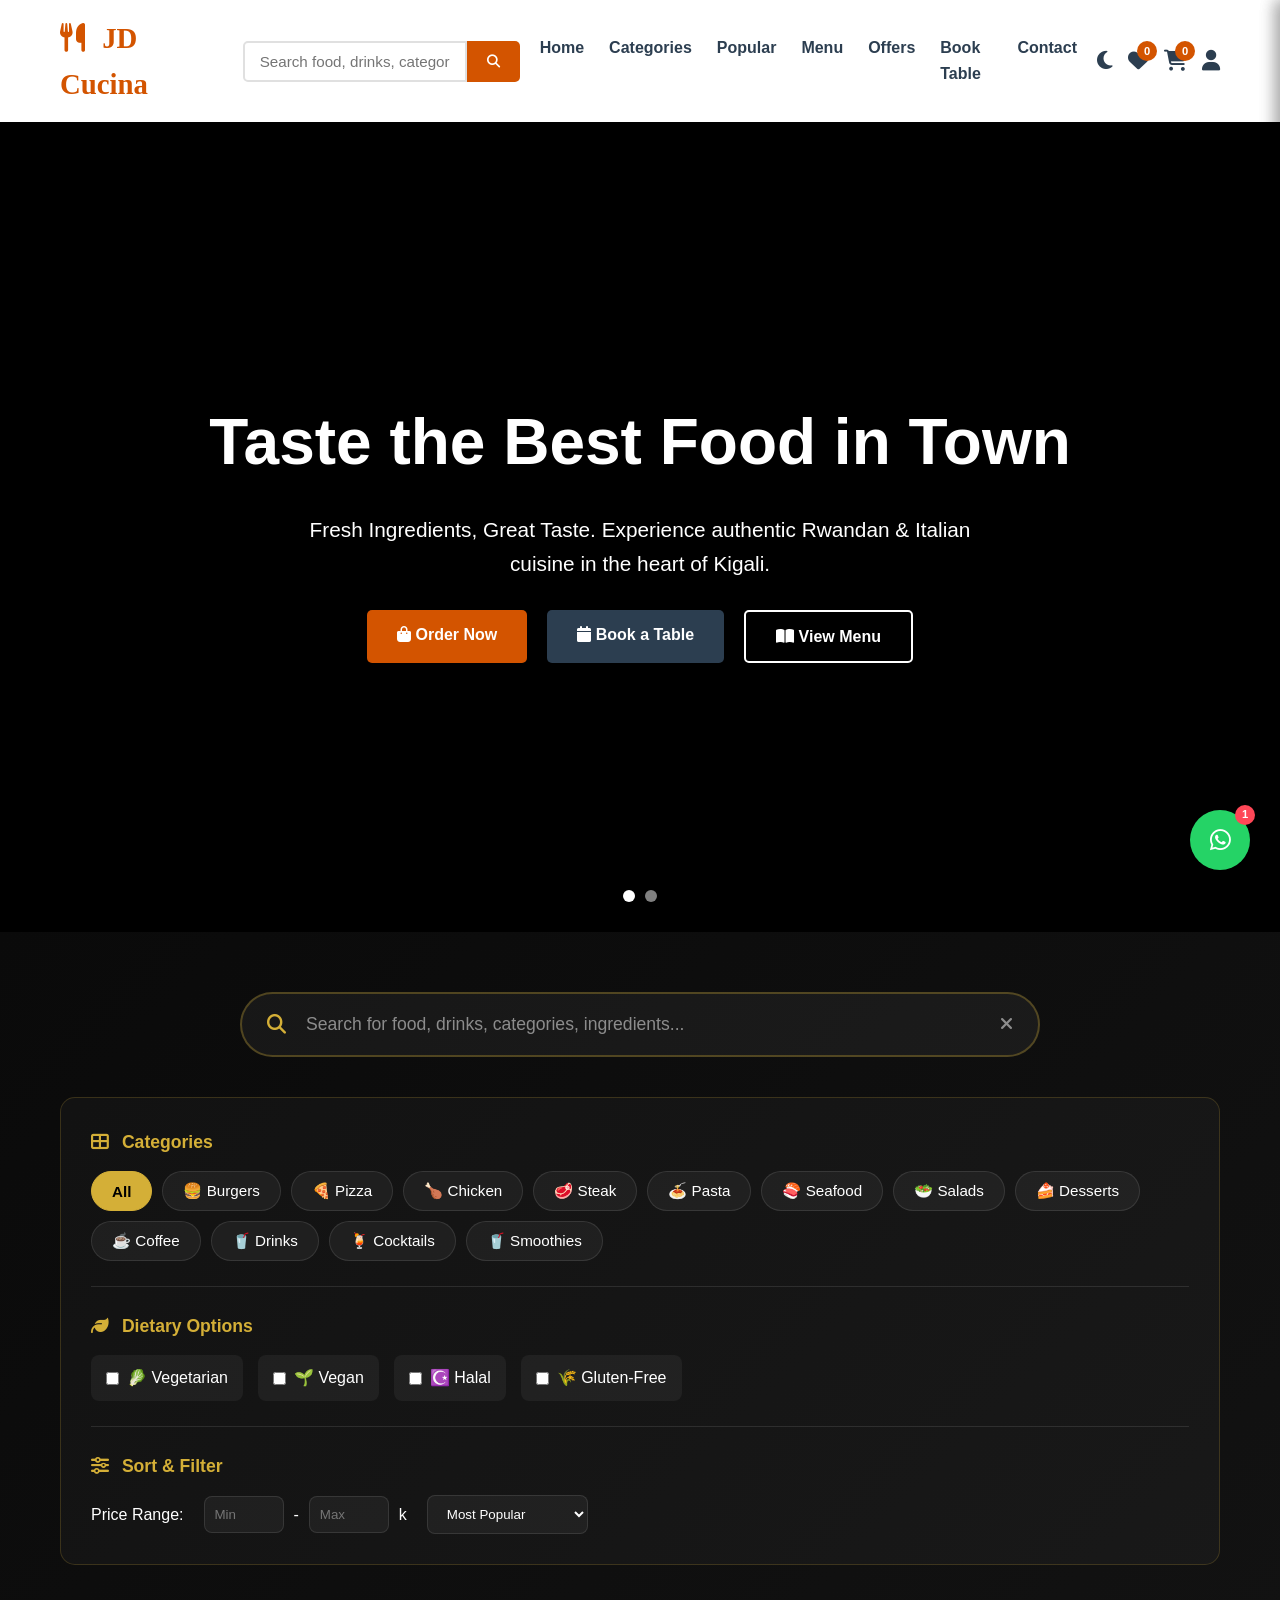
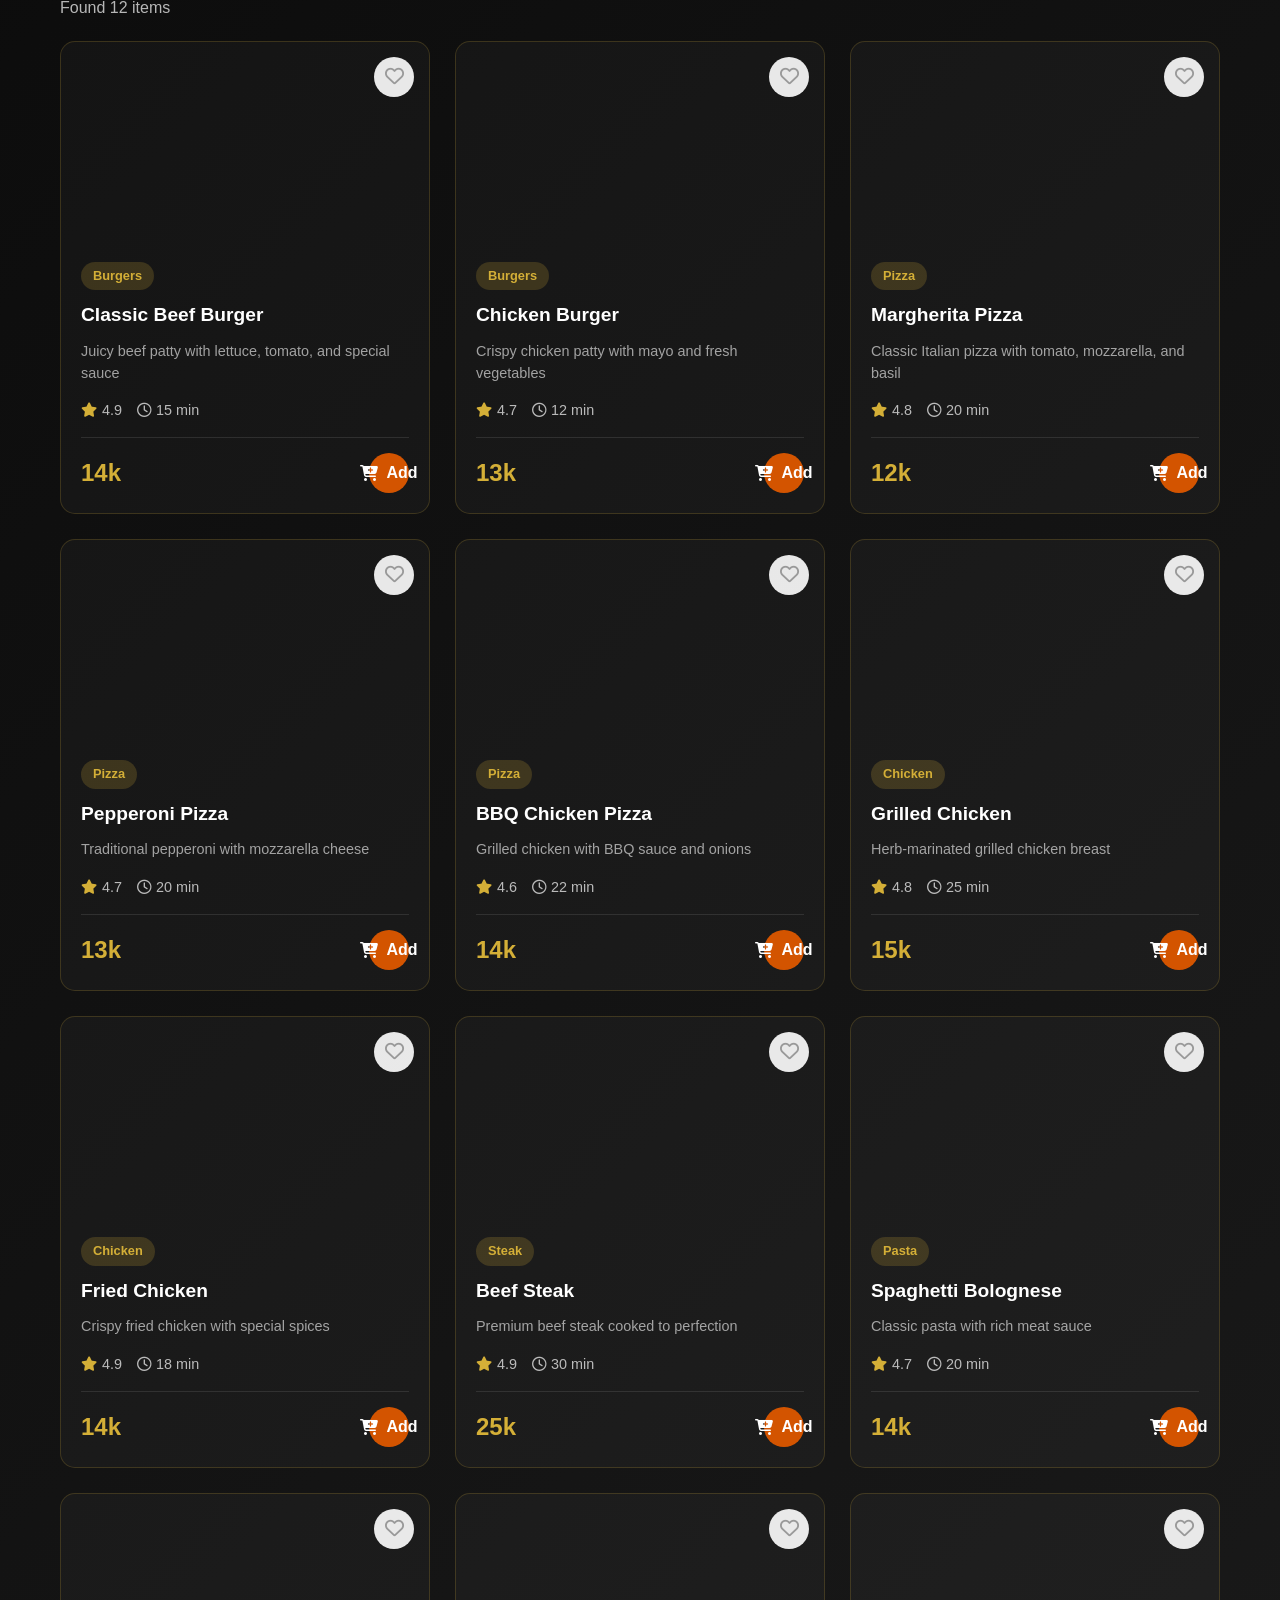
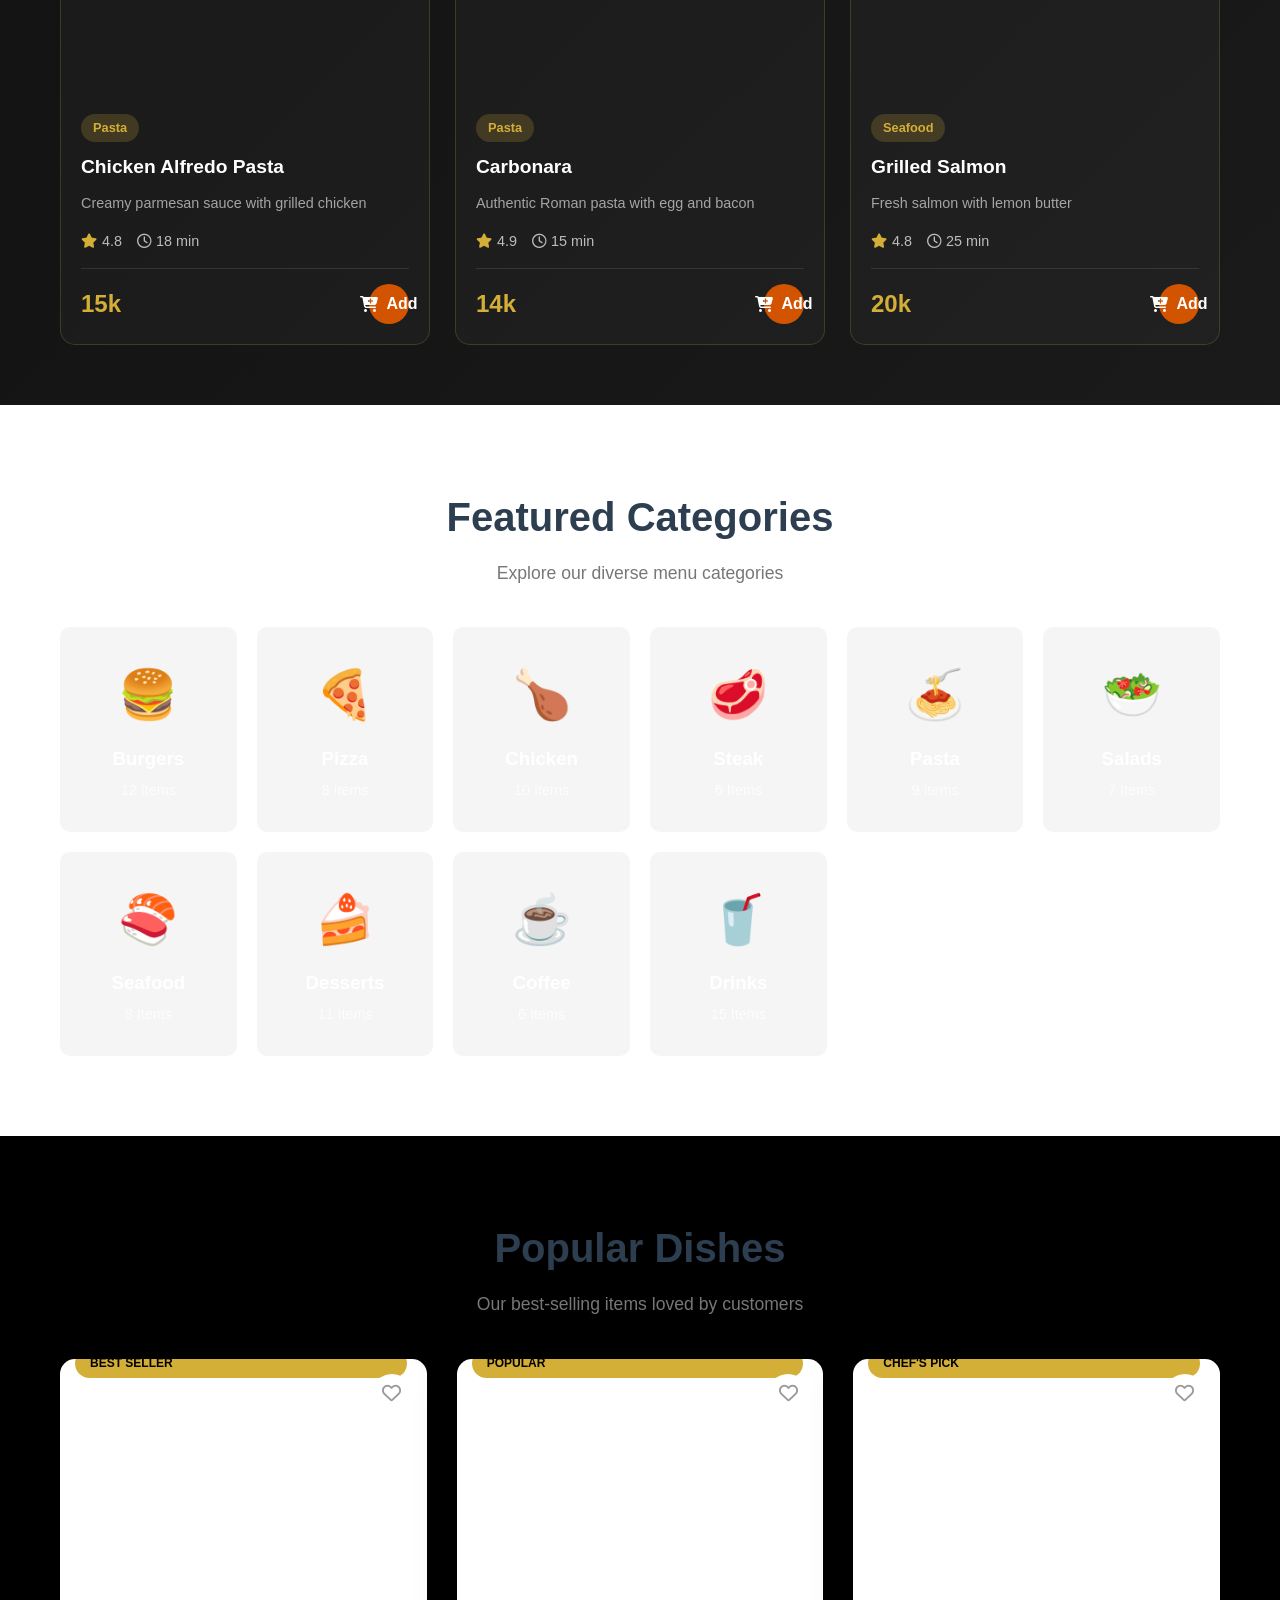
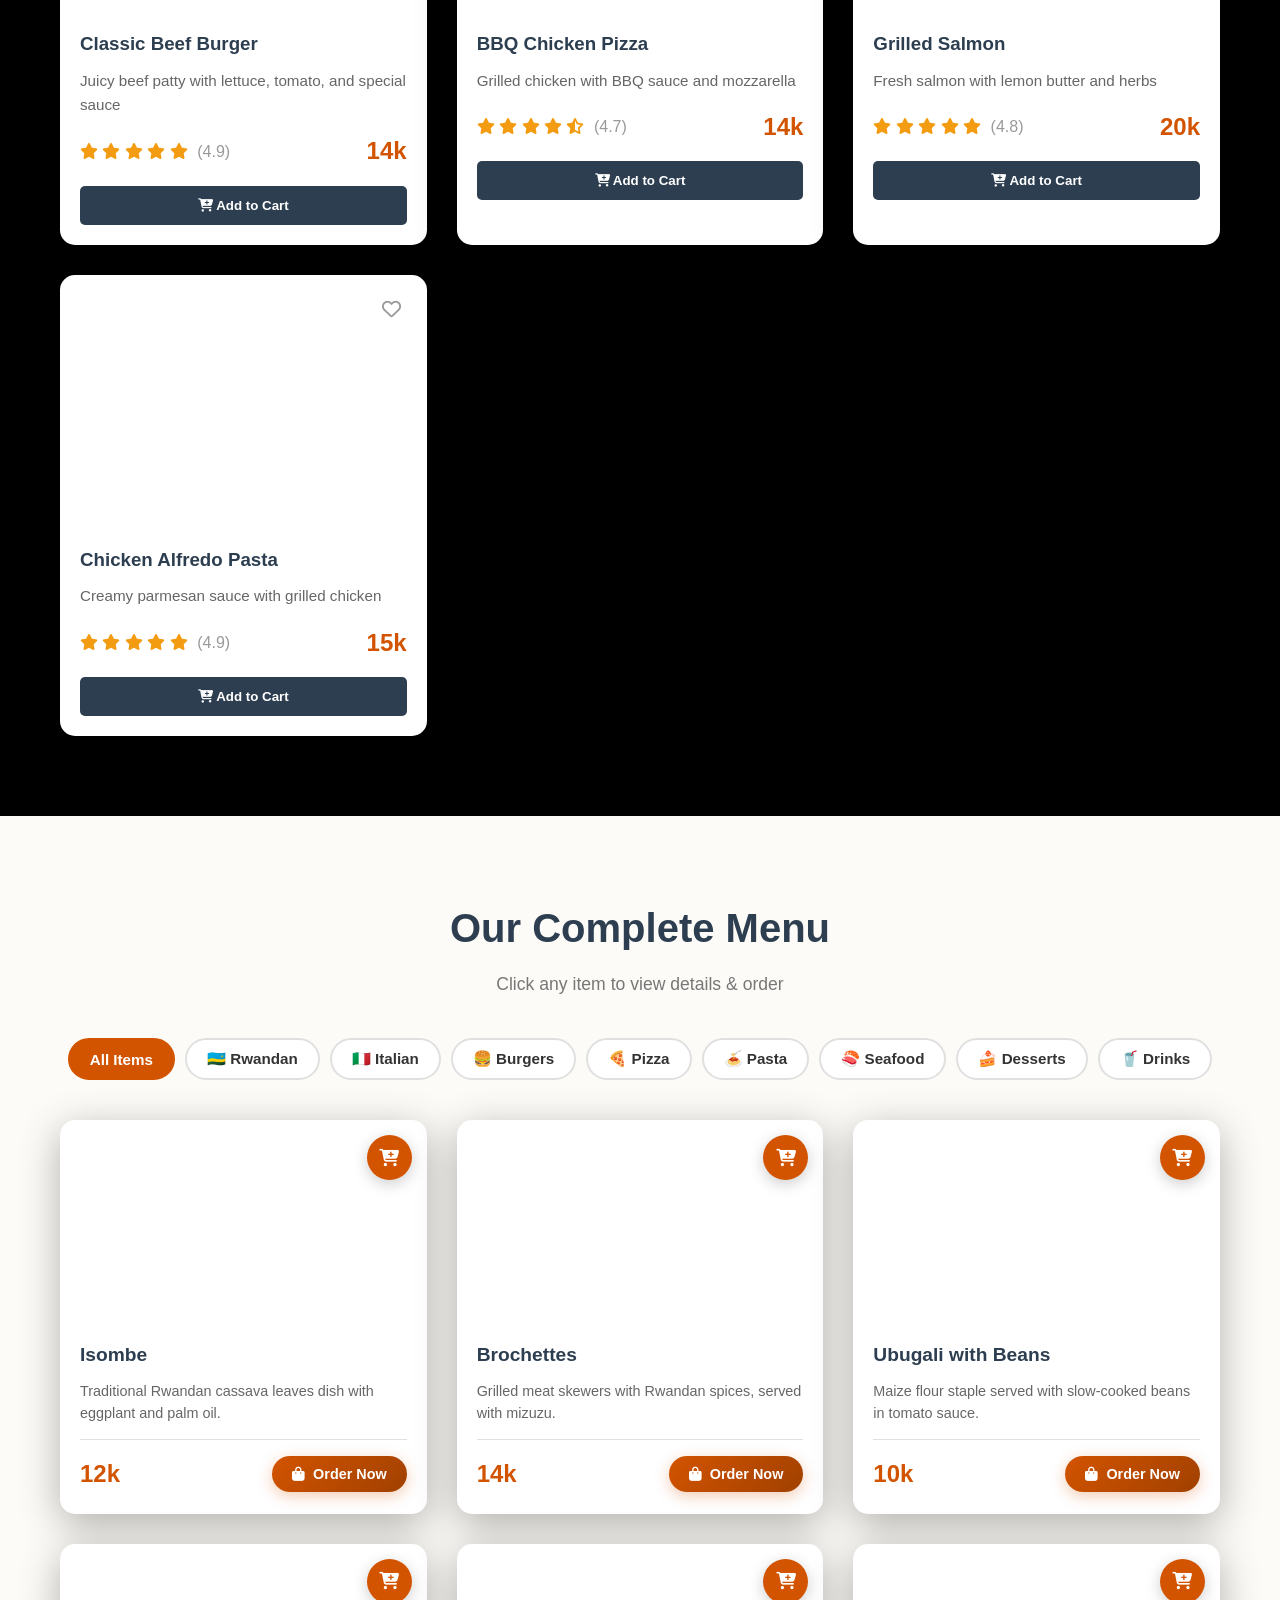
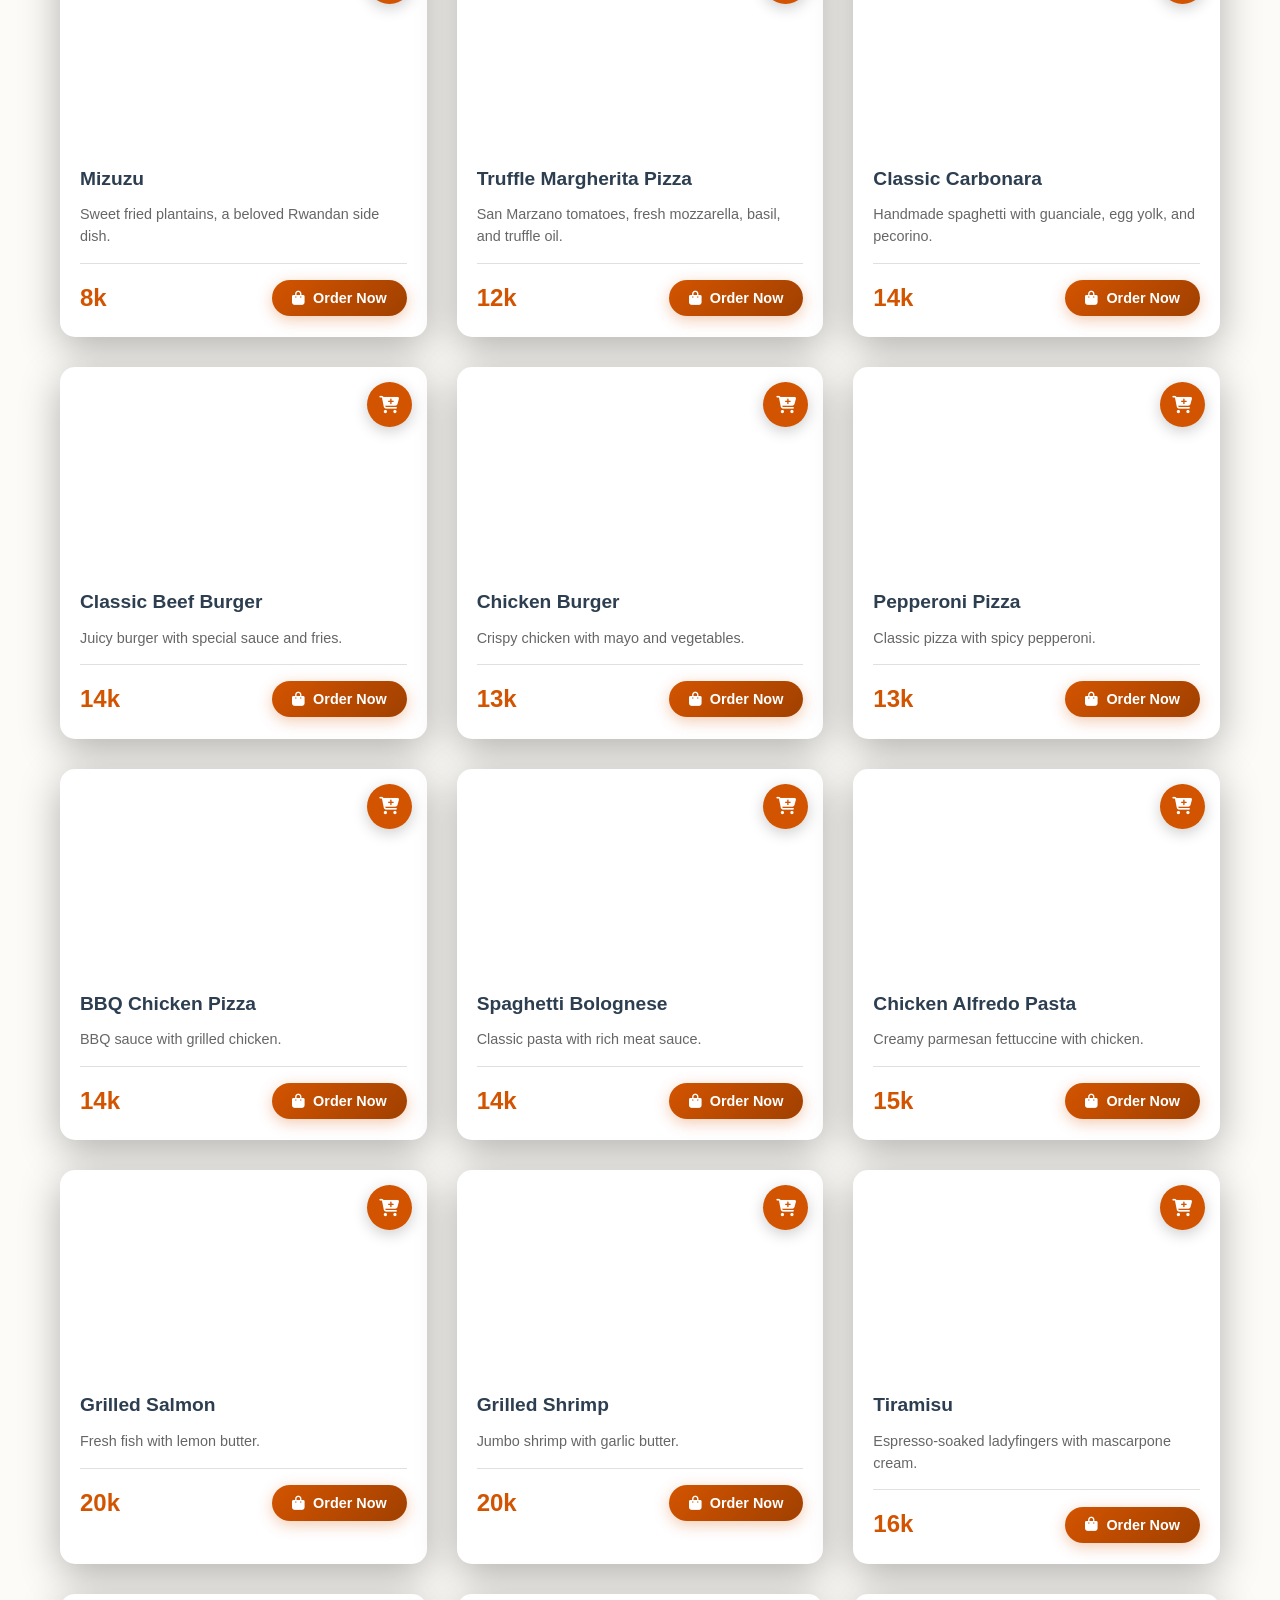
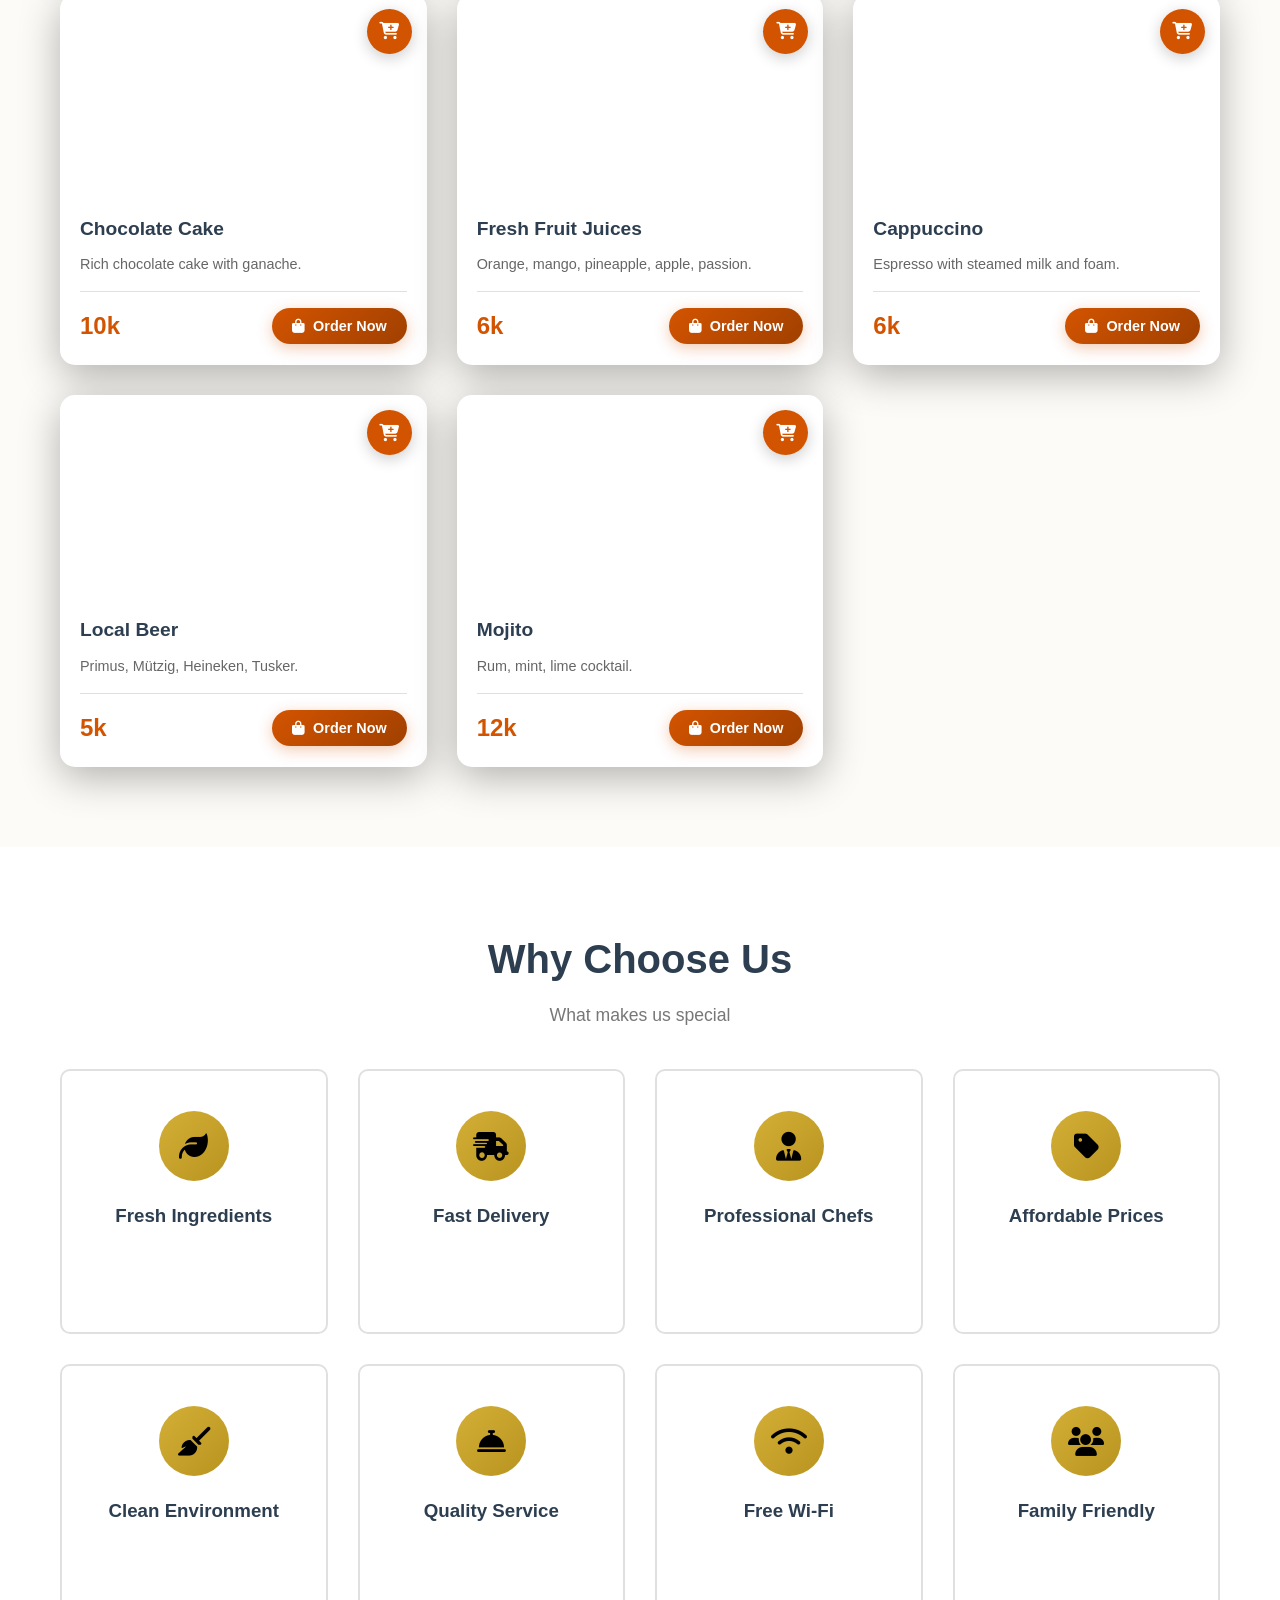
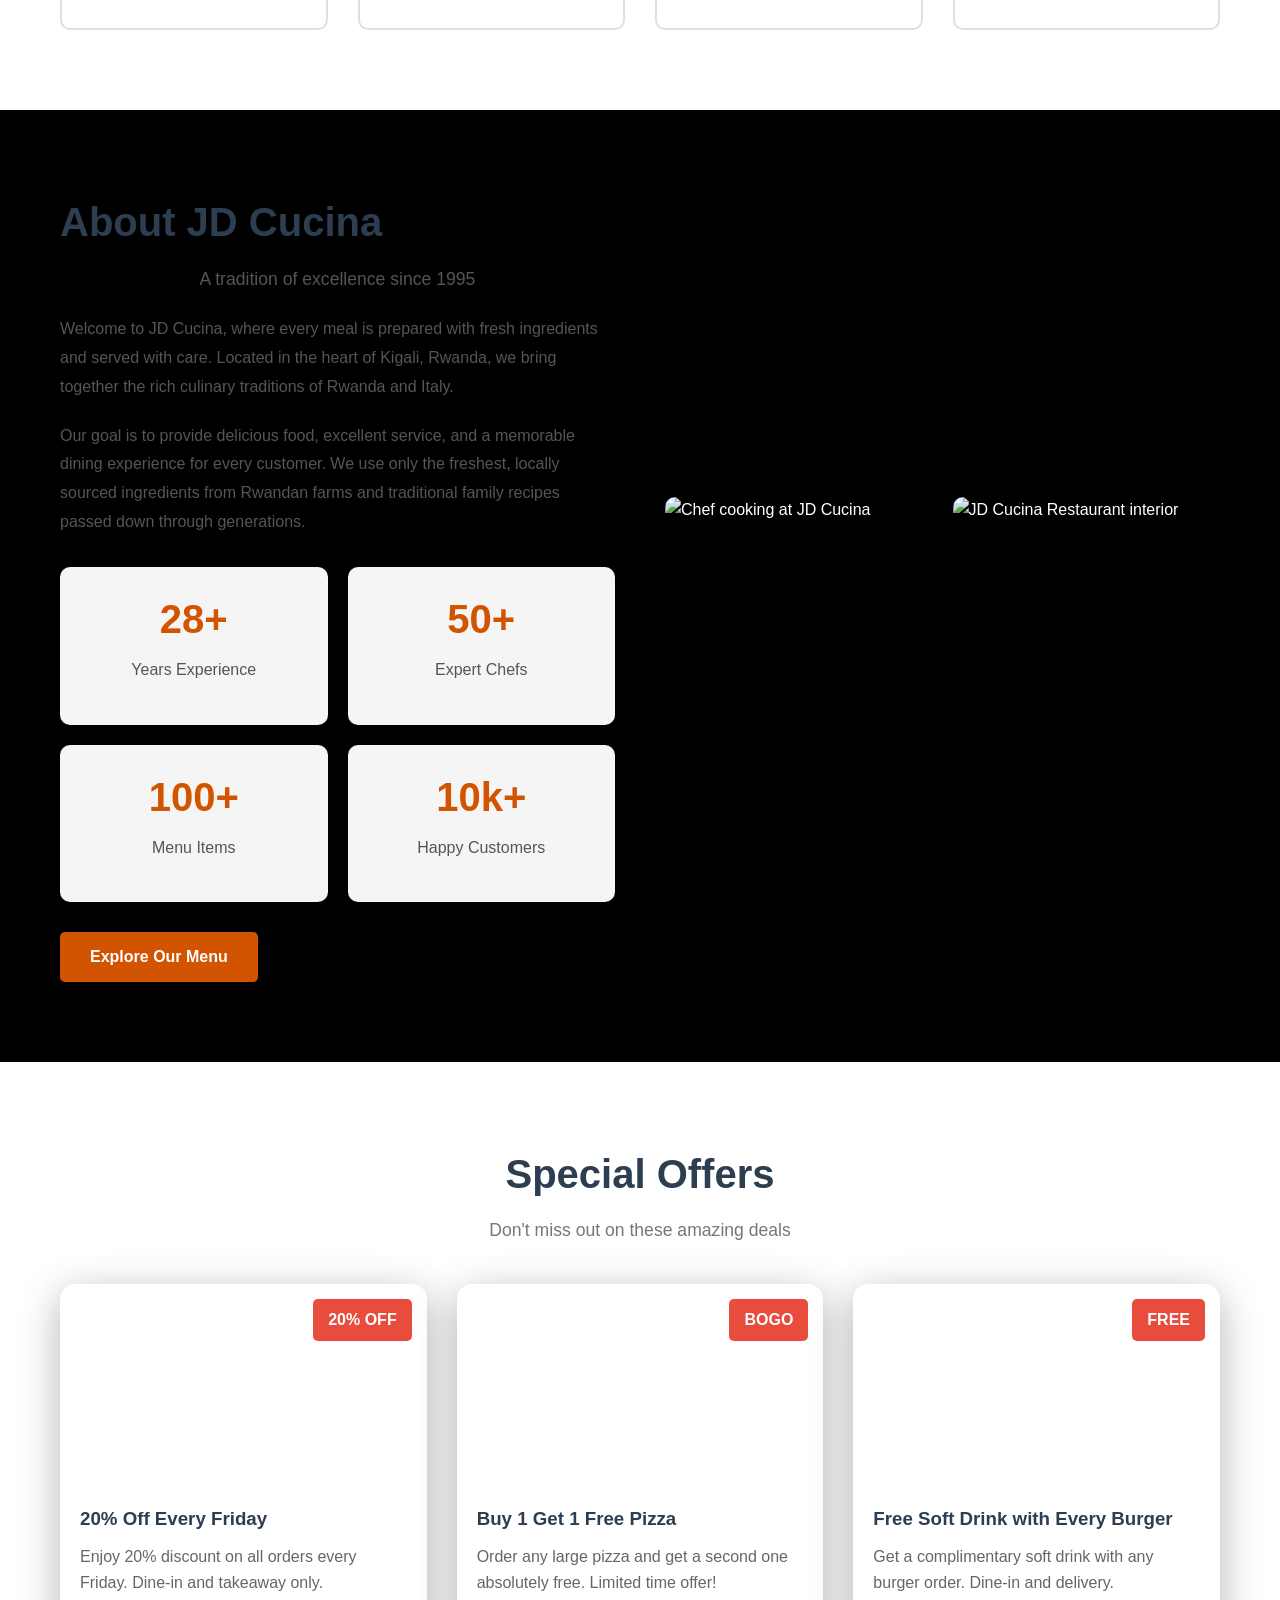
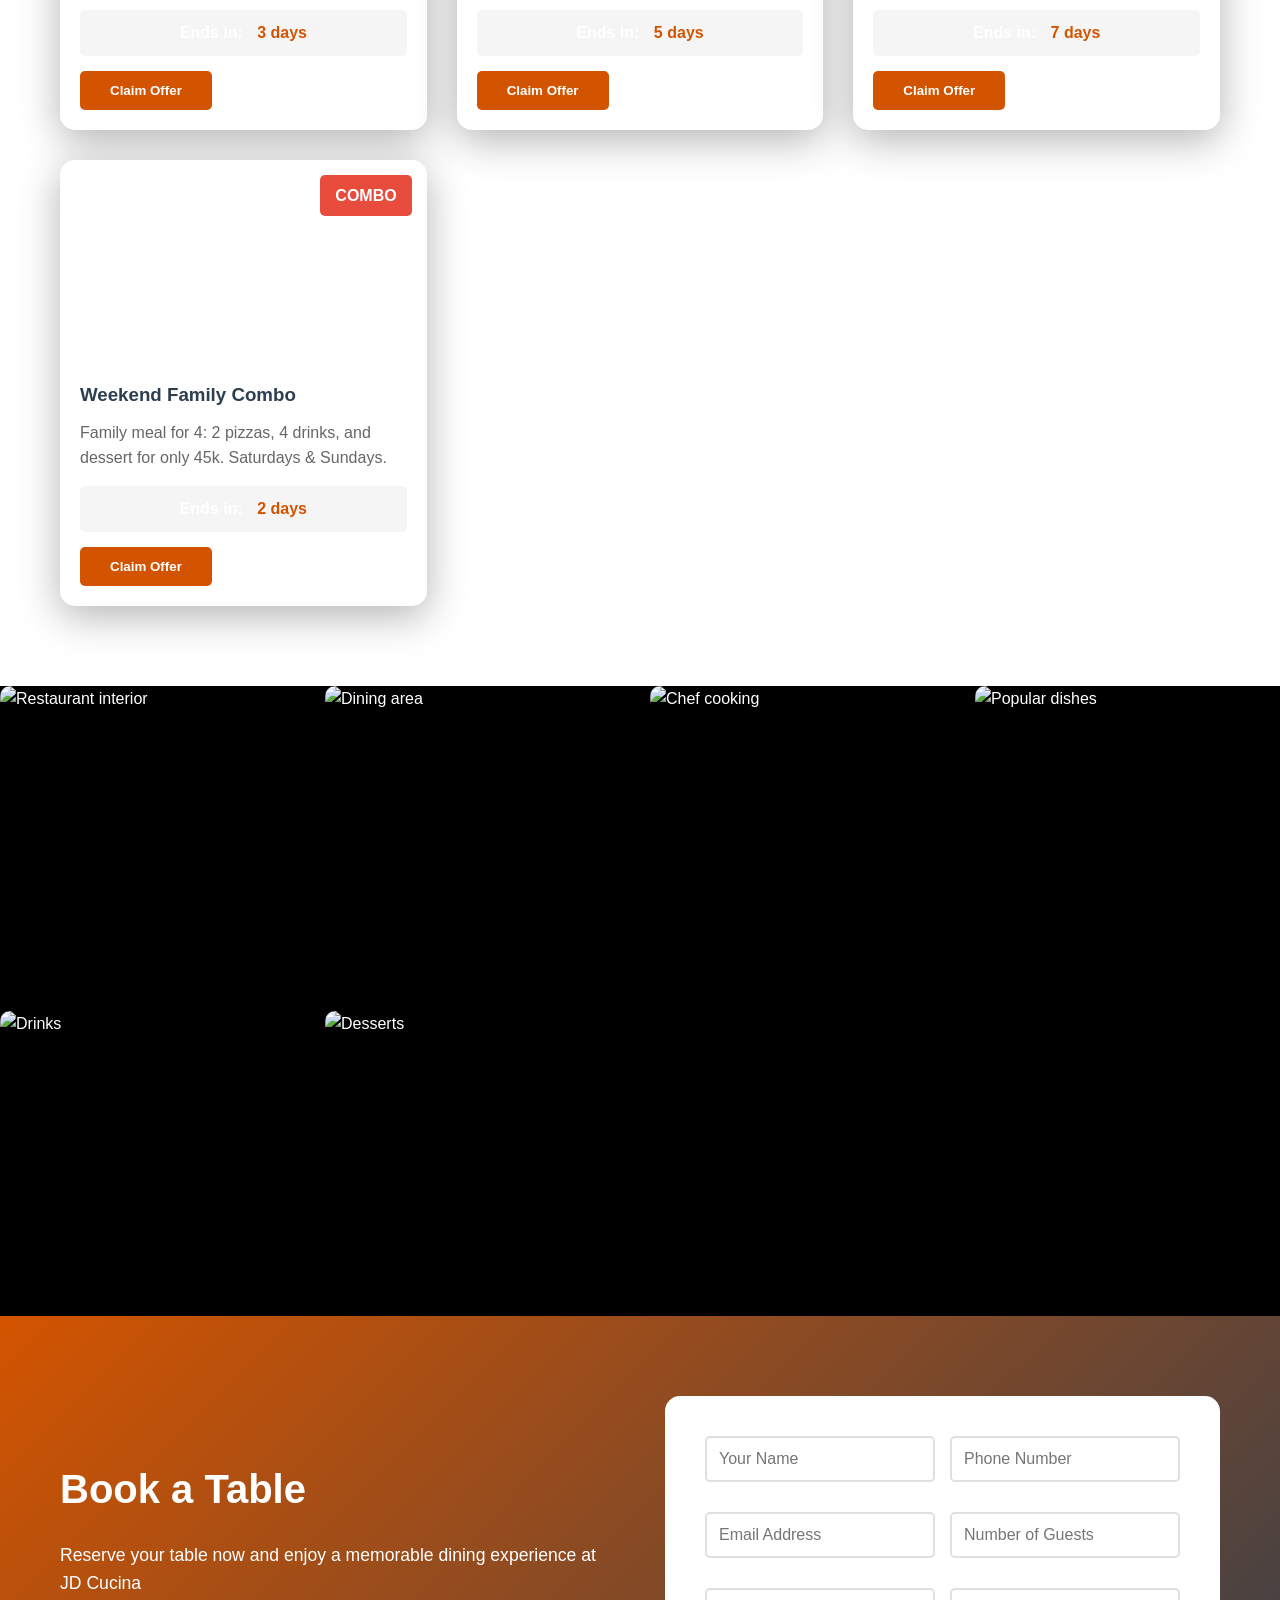
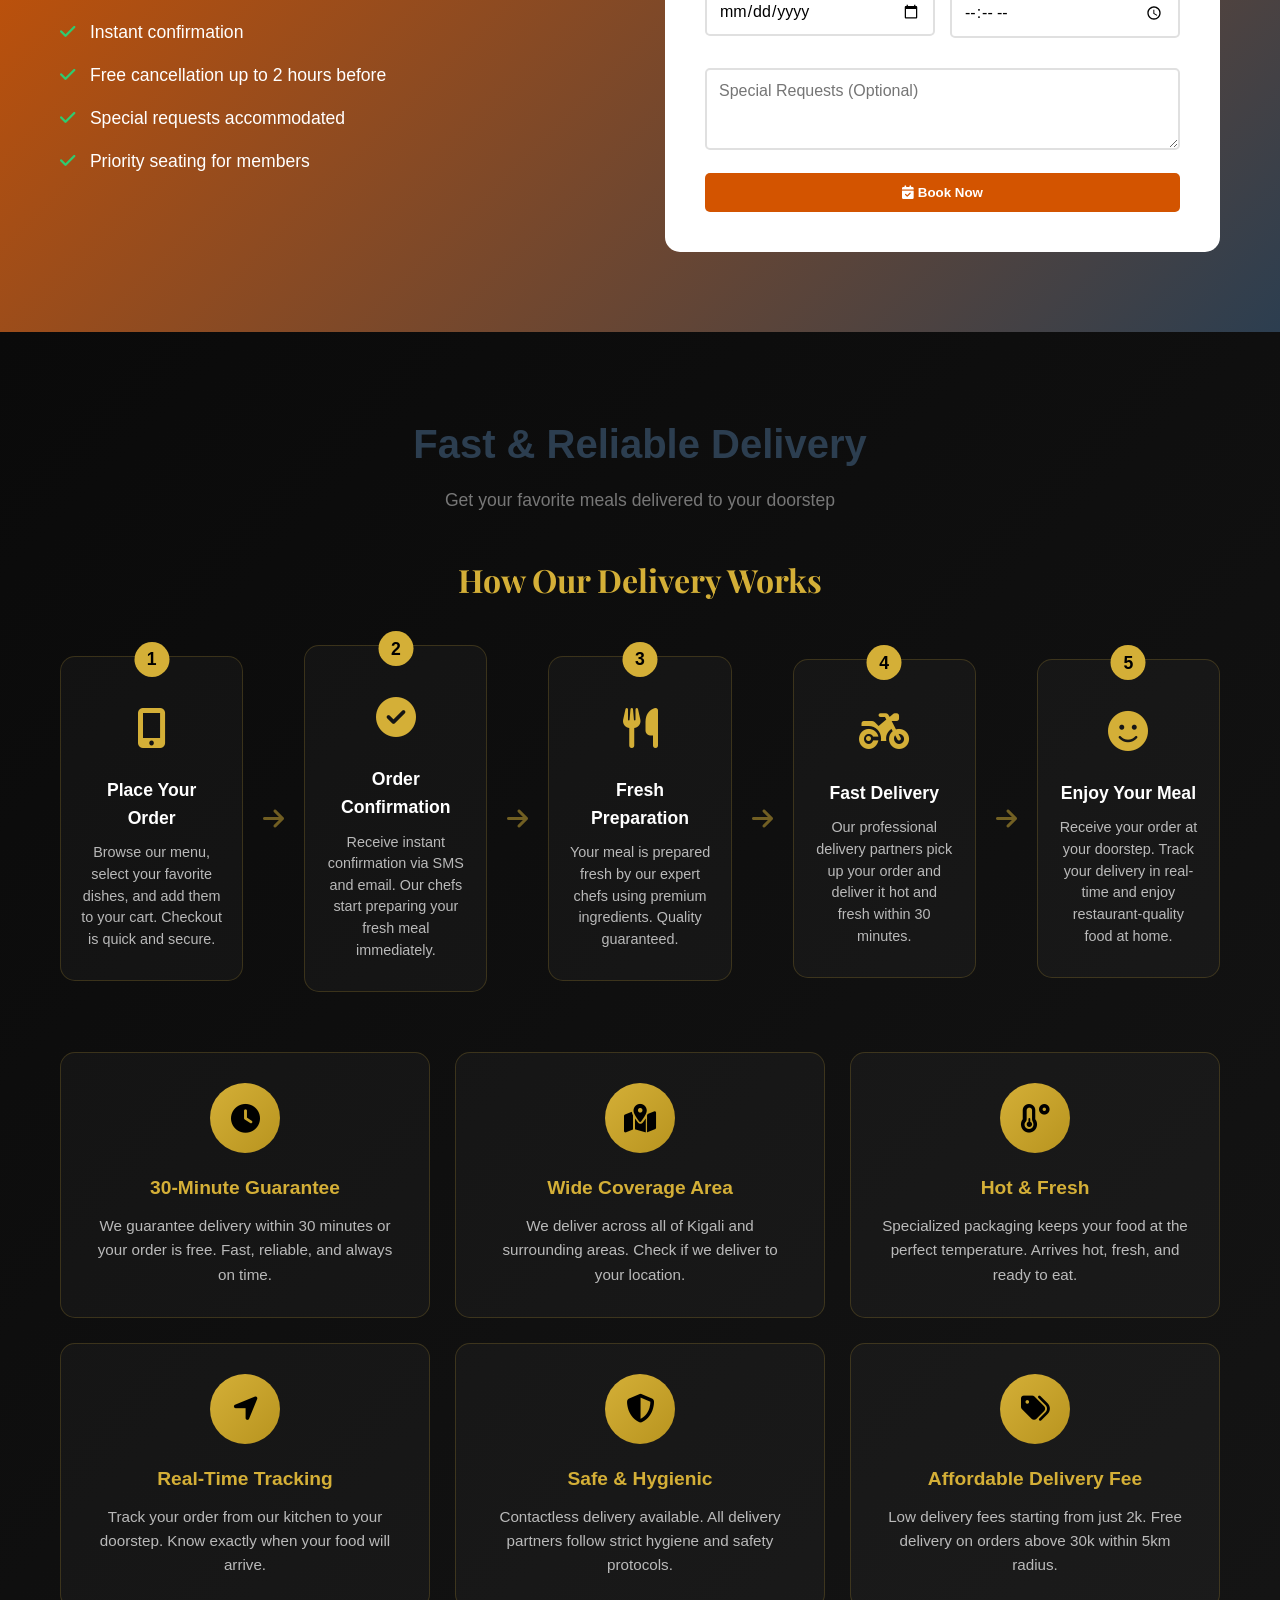
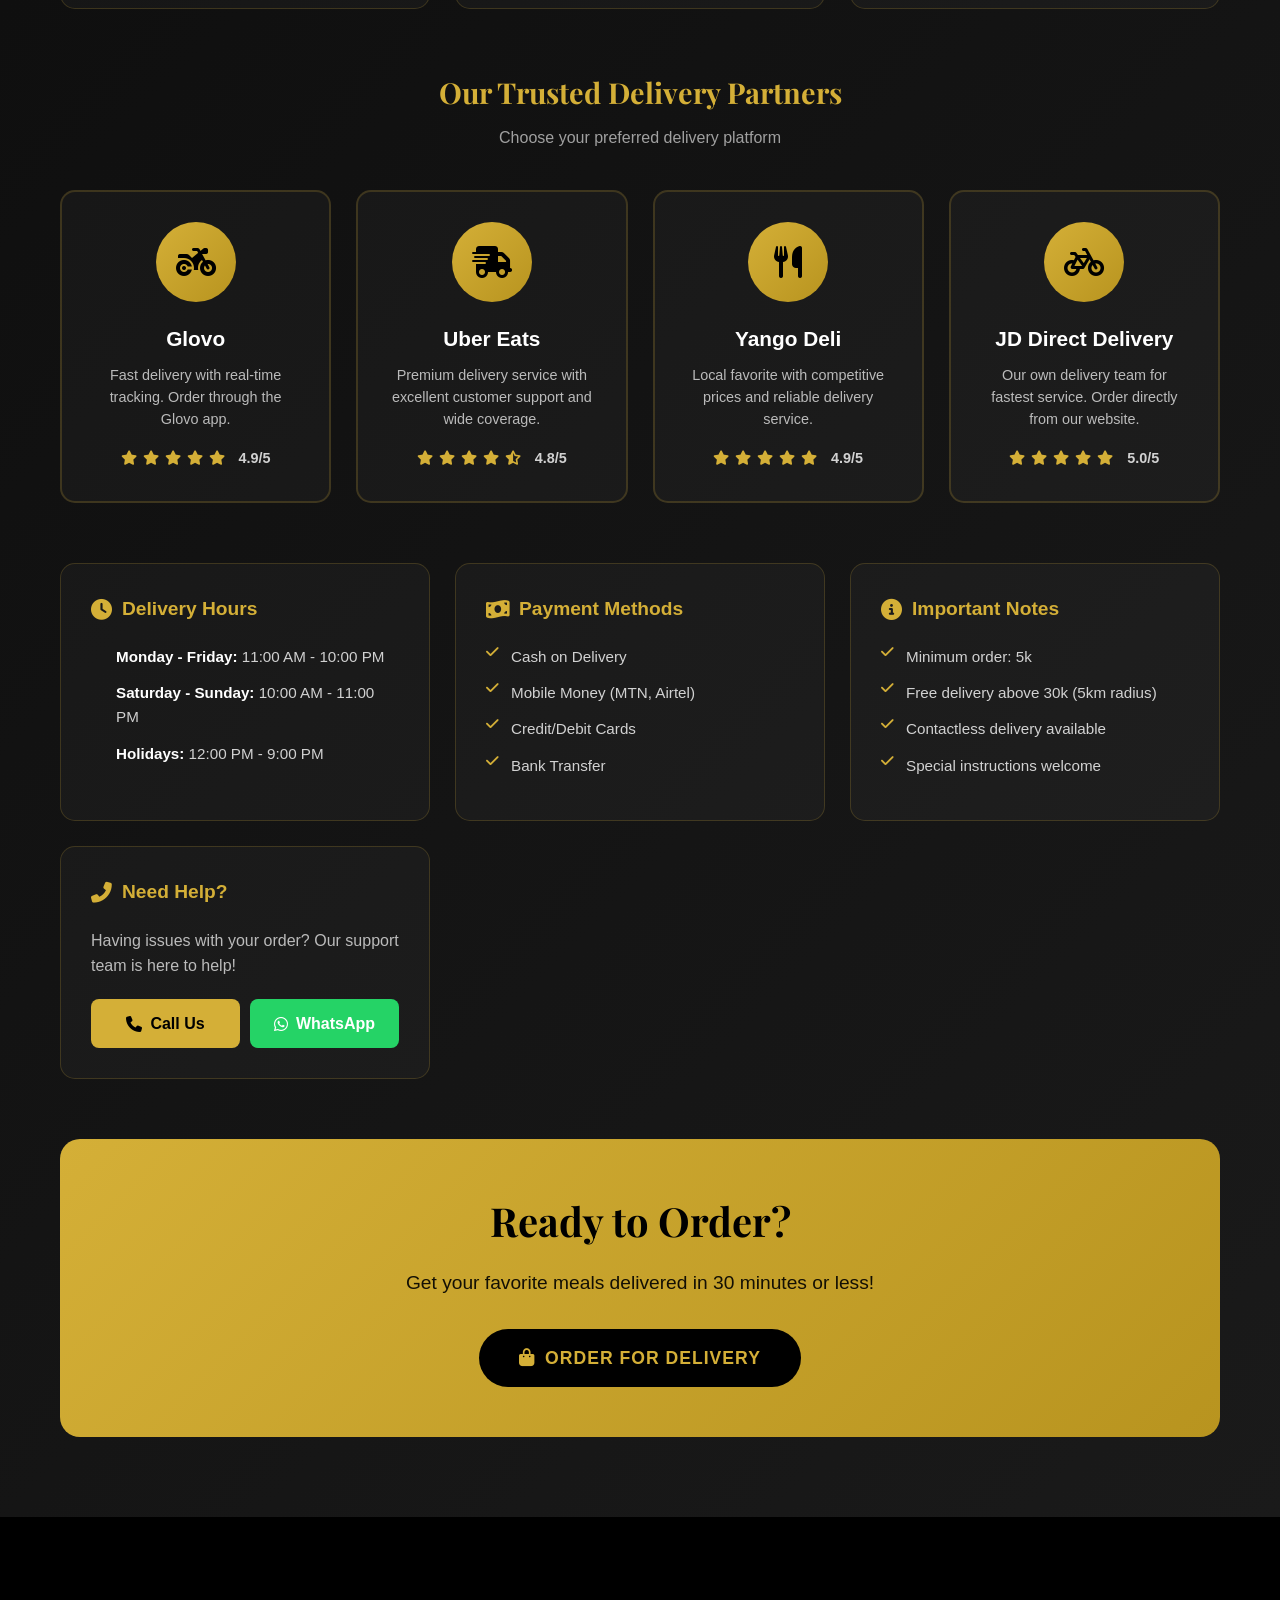
==== commit 41ae3b1f: "updated the payment method section in the confirmation page to improve user experience and clarity." ====
--- a/index.html
+++ b/index.html
@@ -11,7 +11,18 @@
     
     <!-- Title -->
     <title>JD Cucina - Taste the Best Food in Kigali</title>
-    
+      <script>
+        setTimeout(function() {
+            var loader = document.getElementById('pageLoader');
+            if (loader) {
+                loader.style.opacity = '0';
+                loader.style.visibility = 'hidden';
+                setTimeout(function() {
+                    loader.style.display = 'none';
+                }, 800);
+            }
+        }, 3000); // 3000 milliseconds = 3 seconds
+    </script>
     <!-- Google Fonts -->
     <link href="https://fonts.googleapis.com/css2?family=Playfair+Display:wght@400;600;700;900&family=Inter:wght@300;400;500;600;700&display=swap" rel="stylesheet">
     
@@ -1841,34 +1852,89 @@
                     </div>
                 </div>
 
-                <!-- Payment Method -->
+              
+                              <!-- Payment Method -->
                 <div class="confirmation-section">
                     <h3><i class="fas fa-credit-card"></i> Payment Method</h3>
-                    <div class="payment-options">
-                        <label class="payment-option">
-                            <input type="radio" name="paymentMethod" value="cash" checked>
-                            <div class="payment-info">
-                                <i class="fas fa-money-bill-wave"></i>
-                                <span>Cash on Delivery</span>
+                    <div class="payment-options-enhanced">
+                        
+                        <!-- MTN Mobile Money -->
+                        <label class="payment-option-card" onclick="selectPayment('momo')">
+                            <input type="radio" name="paymentMethod" value="momo" checked>
+                            <div class="payment-card-content">
+                                <div class="payment-icon momo-icon">
+                                    <i class="fas fa-mobile-alt"></i>
+                                </div>
+                                <div class="payment-details">
+                                    <h4>MTN Mobile Money</h4>
+                                    <p>Pay instantly using your MTN MoMo account</p>
+                                </div>
+                                <div class="payment-check"><i class="fas fa-check-circle"></i></div>
                             </div>
                         </label>
-                        <label class="payment-option">
-                            <input type="radio" name="paymentMethod" value="momo">
-                            <div class="payment-info">
-                                <i class="fas fa-mobile-alt"></i>
-                                <span>Mobile Money (MTN/Airtel)</span>
+
+                        <!-- Airtel Money -->
+                        <label class="payment-option-card" onclick="selectPayment('airtel')">
+                            <input type="radio" name="paymentMethod" value="airtel">
+                            <div class="payment-card-content">
+                                <div class="payment-icon airtel-icon">
+                                    <i class="fas fa-mobile-alt"></i>
+                                </div>
+                                <div class="payment-details">
+                                    <h4>Airtel Money</h4>
+                                    <p>Pay instantly using your Airtel Money account</p>
+                                </div>
+                                <div class="payment-check"><i class="fas fa-check-circle"></i></div>
                             </div>
                         </label>
-                        <label class="payment-option">
-                            <input type="radio" name="paymentMethod" value="card">
-                            <div class="payment-info">
-                                <i class="fas fa-credit-card"></i>
-                                <span>Credit/Debit Card</span>
+
+                        <!-- Bank Transfer -->
+                        <label class="payment-option-card" onclick="selectPayment('bank')">
+                            <input type="radio" name="paymentMethod" value="bank">
+                            <div class="payment-card-content">
+                                <div class="payment-icon bank-icon">
+                                    <i class="fas fa-university"></i>
+                                </div>
+                                <div class="payment-details">
+                                    <h4>Bank Transfer</h4>
+                                    <p>Direct transfer to our bank account</p>
+                                </div>
+                                <div class="payment-check"><i class="fas fa-check-circle"></i></div>
                             </div>
                         </label>
-                    </div>
-                </div>
-
+
+                    </div>
+
+                    <!-- Dynamic Payment Details Forms -->
+                    <div id="paymentDetailsForm" class="payment-details-form">
+                        <!-- MTN Form (Default) -->
+                        <div id="momo-form" class="payment-form-group active">
+                            <label><i class="fas fa-phone"></i> MTN Phone Number *</label>
+                            <input type="tel" id="momoNumber" placeholder="e.g., 078XXXXXXX" maxlength="10">
+                            <small class="form-hint">A prompt will be sent to this number to approve the payment.</small>
+                        </div>
+
+                        <!-- Airtel Form -->
+                        <div id="airtel-form" class="payment-form-group">
+                            <label><i class="fas fa-phone"></i> Airtel Phone Number *</label>
+                            <input type="tel" id="airtelNumber" placeholder="e.g., 072XXXXXXX" maxlength="10">
+                            <small class="form-hint">A prompt will be sent to this number to approve the payment.</small>
+                        </div>
+
+                        <!-- Bank Form -->
+                        <div id="bank-form" class="payment-form-group">
+                            <div class="bank-info-box">
+                                <h4><i class="fas fa-info-circle"></i> Bank Details</h4>
+                                <p><strong>Bank:</strong> Bank of Kigali (BK)</p>
+                                <p><strong>Account Name:</strong> JD Cucina Ltd</p>
+                                <p><strong>Account Number:</strong> 1000XXXXXXX</p>
+                                <p><strong>Reference:</strong> Please use your Order ID as reference.</p>
+                            </div>
+                            <label><i class="fas fa-receipt"></i> Transaction Reference / Sender Name *</label>
+                            <input type="text" id="bankReference" placeholder="e.g., John Doe or TXN12345">
+                        </div>
+                    </div>
+                </div>
                 <!-- Total Summary -->
                 <div class="order-total-summary">
                     <div class="total-row">
--- a/style.css
+++ b/style.css
@@ -3588,4 +3588,202 @@
     font-size: 0.7rem;
     font-weight: bold;
     animation: bounce 1s infinite;
+}
+
+/* ========================================
+   ENHANCED PAYMENT METHOD STYLES
+   ======================================== */
+
+.payment-options-enhanced {
+    display: flex;
+    flex-direction: column;
+    gap: 12px;
+    margin-bottom: 20px;
+}
+
+.payment-option-card {
+    cursor: pointer;
+    position: relative;
+}
+
+.payment-option-card input {
+    display: none; /* Hide default radio */
+}
+
+.payment-card-content {
+    display: flex;
+    align-items: center;
+    gap: 15px;
+    padding: 18px;
+    background: rgba(255, 255, 255, 0.03);
+    border: 2px solid rgba(255, 255, 255, 0.1);
+    border-radius: 12px;
+    transition: all 0.3s ease;
+}
+
+.payment-option-card input:checked + .payment-card-content {
+    border-color: var(--gold);
+    background: rgba(212, 175, 55, 0.08);
+}
+
+.payment-icon {
+    width: 50px;
+    height: 50px;
+    border-radius: 10px;
+    display: flex;
+    align-items: center;
+    justify-content: center;
+    font-size: 1.5rem;
+    color: white;
+    flex-shrink: 0;
+}
+
+.momo-icon { background: #ffcc00; color: #000; }
+.airtel-icon { background: #ff0000; }
+.bank-icon { background: #003366; }
+
+.payment-details {
+    flex: 1;
+}
+
+.payment-details h4 {
+    color: var(--white);
+    margin-bottom: 4px;
+    font-size: 1rem;
+}
+
+.payment-details p {
+    color: rgba(255, 255, 255, 0.6);
+    font-size: 0.85rem;
+    margin: 0;
+}
+
+.payment-check {
+    color: var(--gold);
+    font-size: 1.5rem;
+    opacity: 0;
+    transition: opacity 0.3s;
+}
+
+.payment-option-card input:checked + .payment-card-content .payment-check {
+    opacity: 1;
+}
+
+/* Dynamic Payment Forms */
+.payment-details-form {
+    margin-top: 15px;
+    padding: 20px;
+    background: rgba(0, 0, 0, 0.2);
+    border-radius: 10px;
+    border: 1px solid rgba(255, 255, 255, 0.1);
+}
+
+.payment-form-group {
+    display: none;
+    animation: fadeIn 0.3s ease;
+}
+
+.payment-form-group.active {
+    display: block;
+}
+
+.payment-form-group label {
+    display: block;
+    color: var(--white);
+    margin-bottom: 8px;
+    font-size: 0.9rem;
+}
+
+.payment-form-group label i {
+    color: var(--gold);
+    margin-right: 8px;
+}
+
+.payment-form-group input {
+    width: 100%;
+    padding: 12px 15px;
+    background: rgba(255, 255, 255, 0.05);
+    border: 1px solid rgba(255, 255, 255, 0.2);
+    border-radius: 8px;
+    color: var(--white);
+    font-size: 1rem;
+    outline: none;
+    transition: border 0.3s;
+}
+
+.payment-form-group input:focus {
+    border-color: var(--gold);
+}
+
+.form-hint {
+    display: block;
+    color: rgba(255, 255, 255, 0.5);
+    font-size: 0.8rem;
+    margin-top: 8px;
+}
+
+.bank-info-box {
+    background: rgba(212, 175, 55, 0.1);
+    border: 1px solid rgba(212, 175, 55, 0.3);
+    border-radius: 8px;
+    padding: 15px;
+    margin-bottom: 15px;
+}
+
+.bank-info-box h4 {
+    color: var(--gold);
+    margin-bottom: 10px;
+    font-size: 1rem;
+}
+
+.bank-info-box p {
+    color: rgba(255, 255, 255, 0.8);
+    font-size: 0.9rem;
+    margin-bottom: 5px;
+}
+
+.bank-info-box p:last-child {
+    margin-bottom: 0;
+}
+
+/* Processing Overlay */
+.processing-overlay {
+    display: none;
+    position: absolute;
+    top: 0;
+    left: 0;
+    width: 100%;
+    height: 100%;
+    background: rgba(0, 0, 0, 0.85);
+    backdrop-filter: blur(5px);
+    z-index: 100;
+    flex-direction: column;
+    align-items: center;
+    justify-content: center;
+    border-radius: 20px;
+}
+
+.processing-overlay.active {
+    display: flex;
+}
+
+.spinner {
+    width: 50px;
+    height: 50px;
+    border: 4px solid rgba(212, 175, 55, 0.3);
+    border-top: 4px solid var(--gold);
+    border-radius: 50%;
+    animation: spin 1s linear infinite;
+    margin-bottom: 20px;
+}
+
+@keyframes spin {
+    0% { transform: rotate(0deg); }
+    100% { transform: rotate(360deg); }
+}
+
+.processing-overlay p {
+    color: var(--white);
+    font-size: 1.1rem;
+    font-weight: 600;
 }
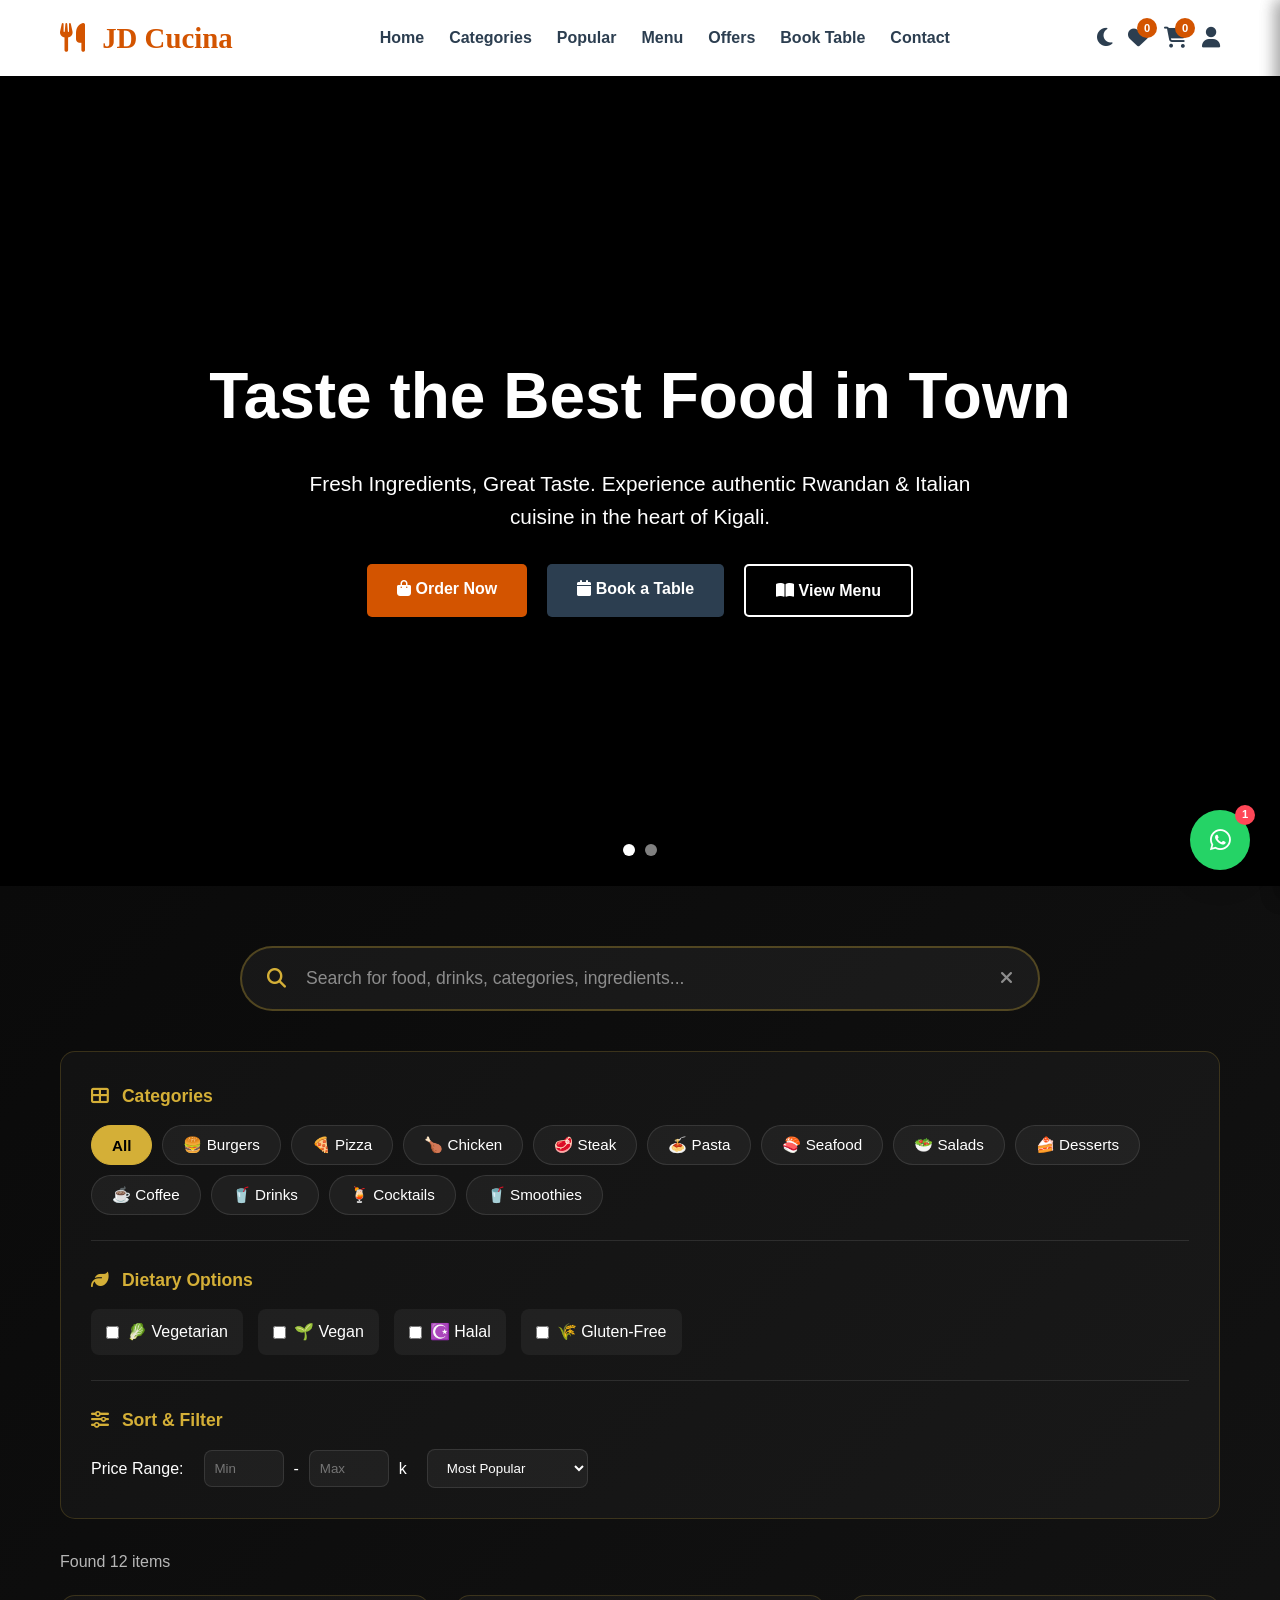
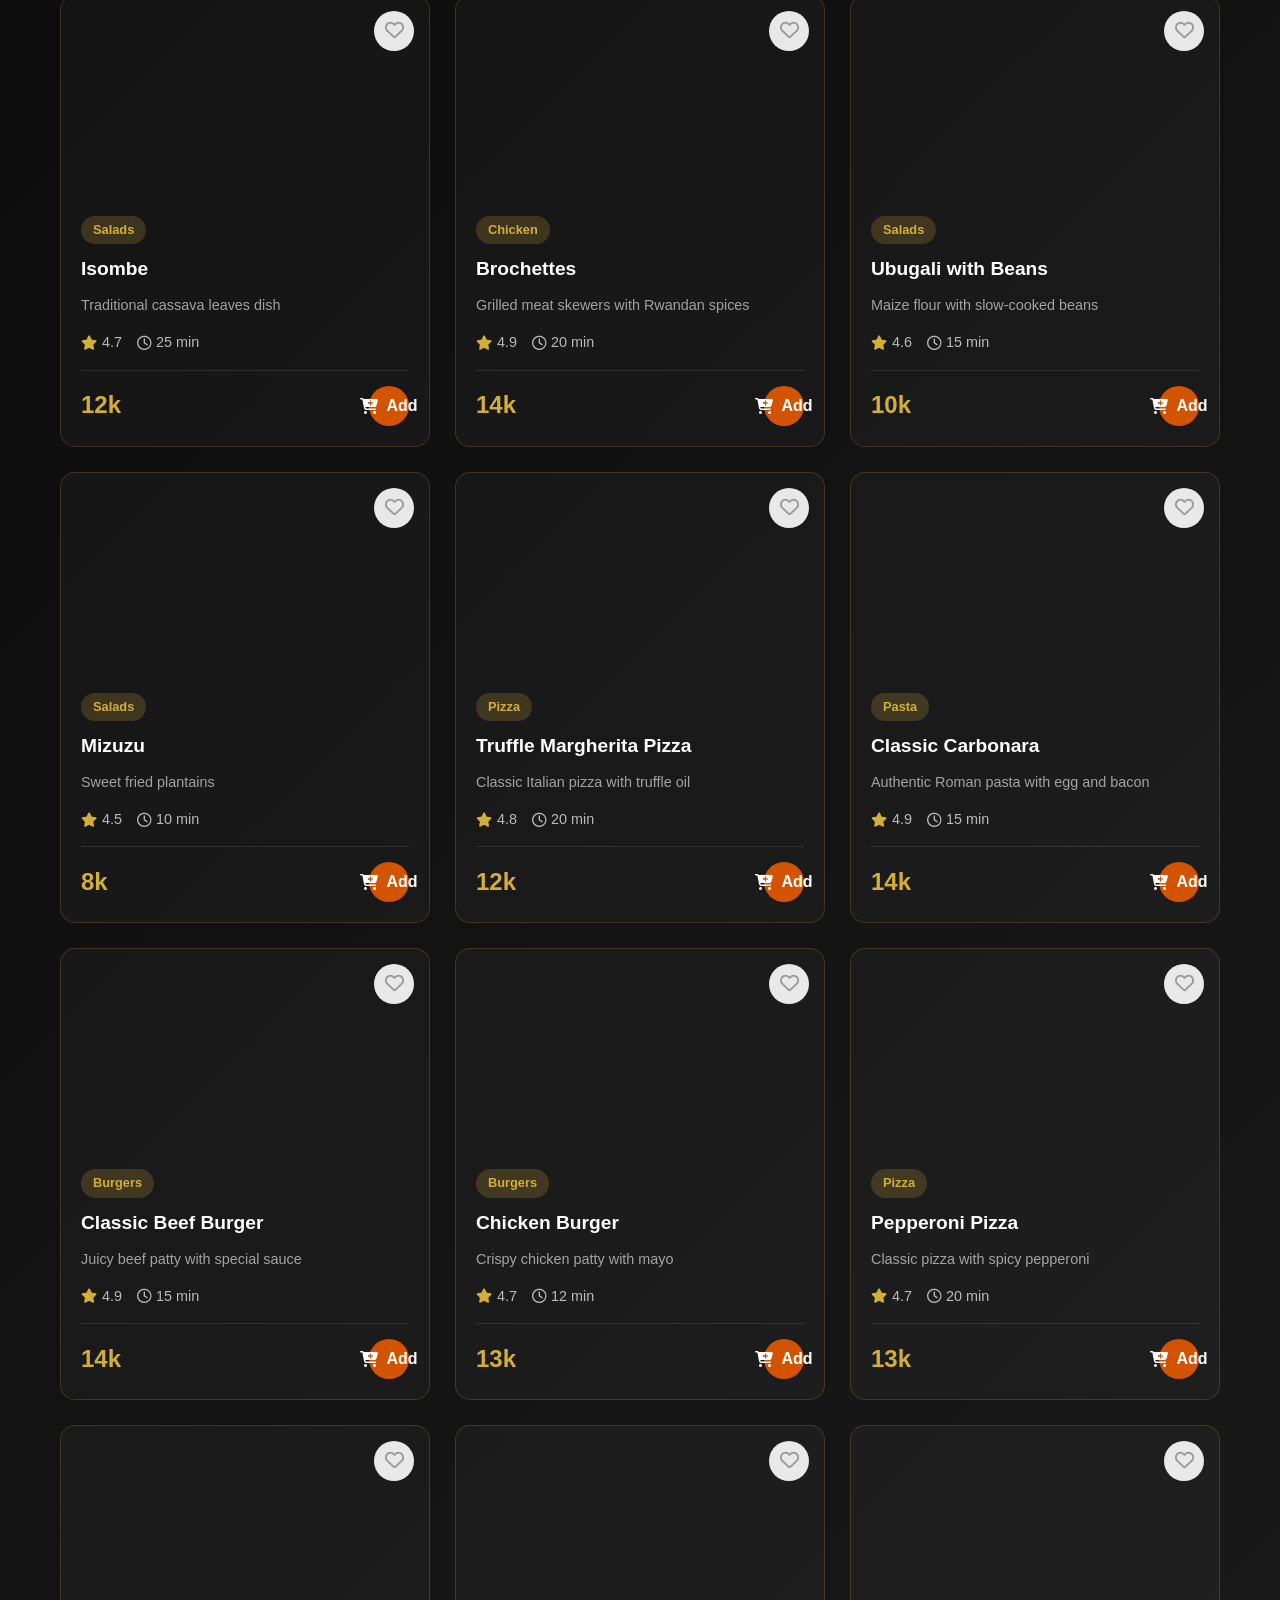
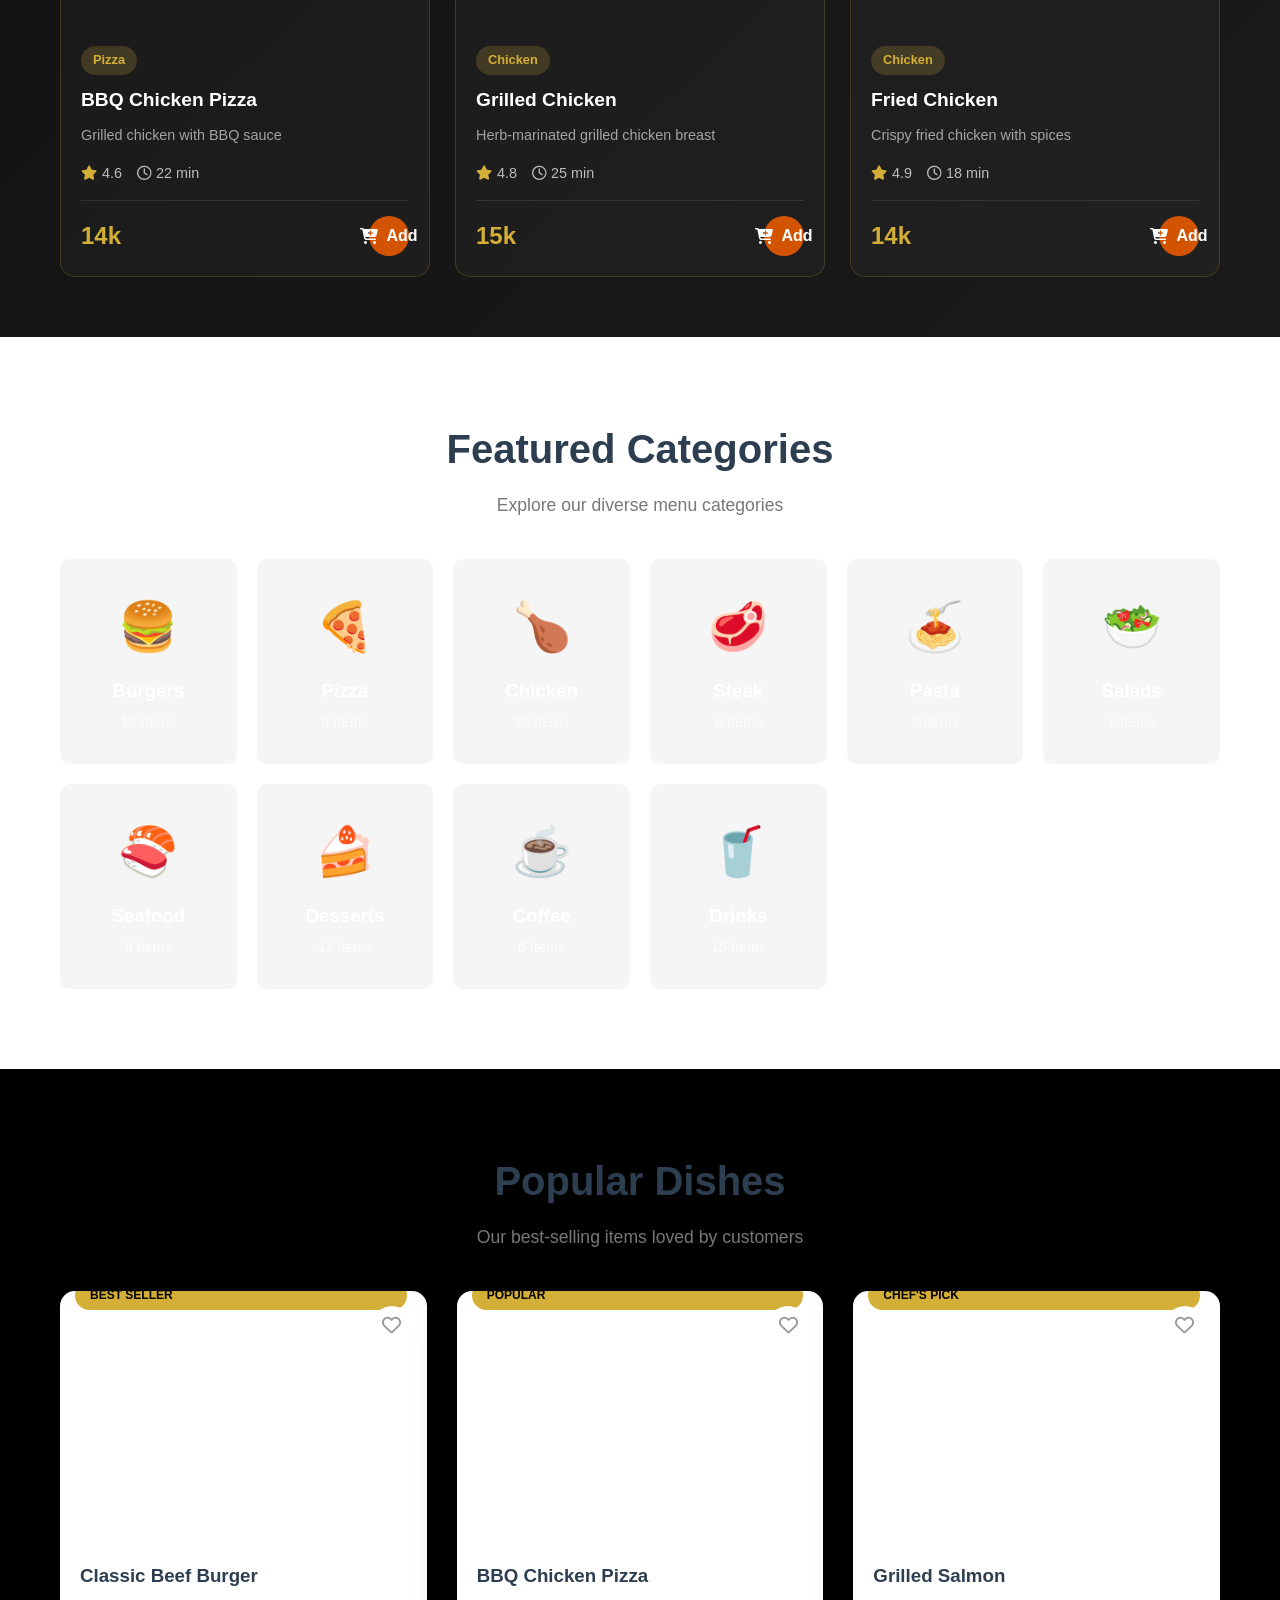
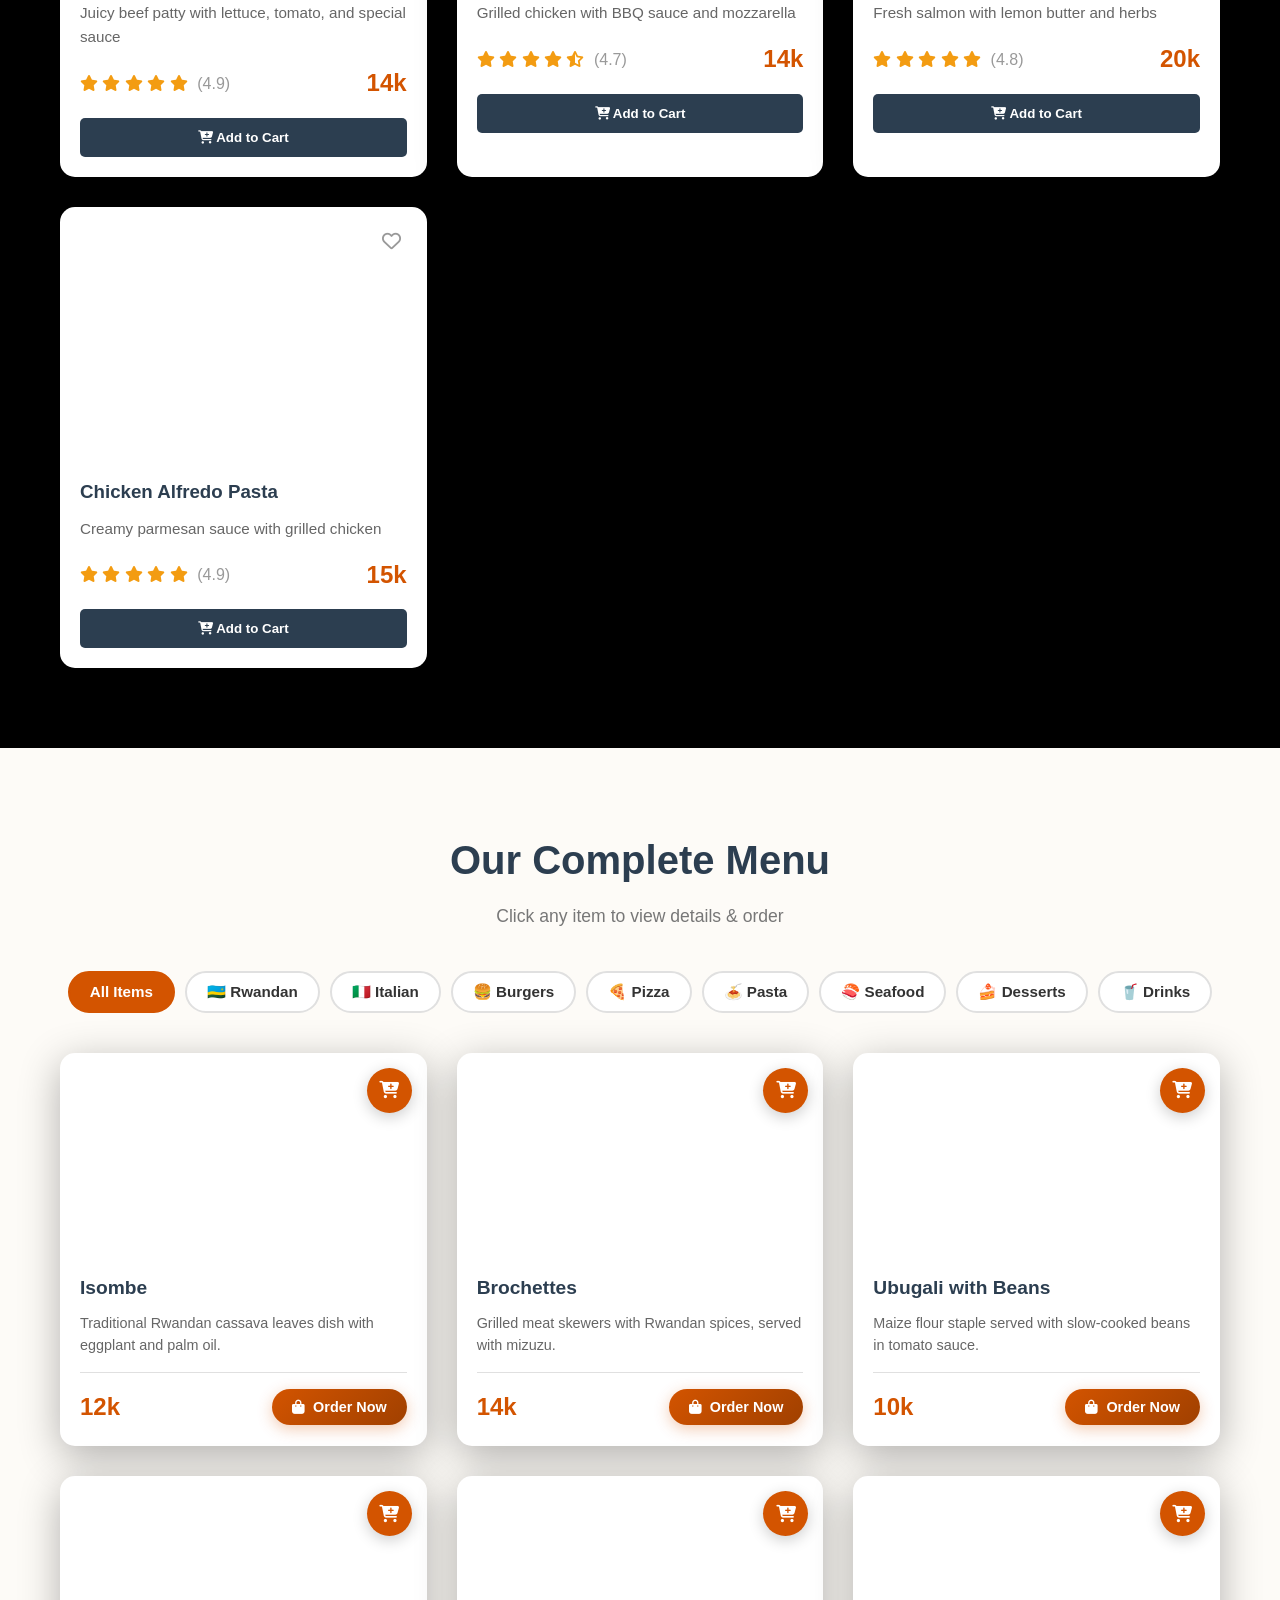
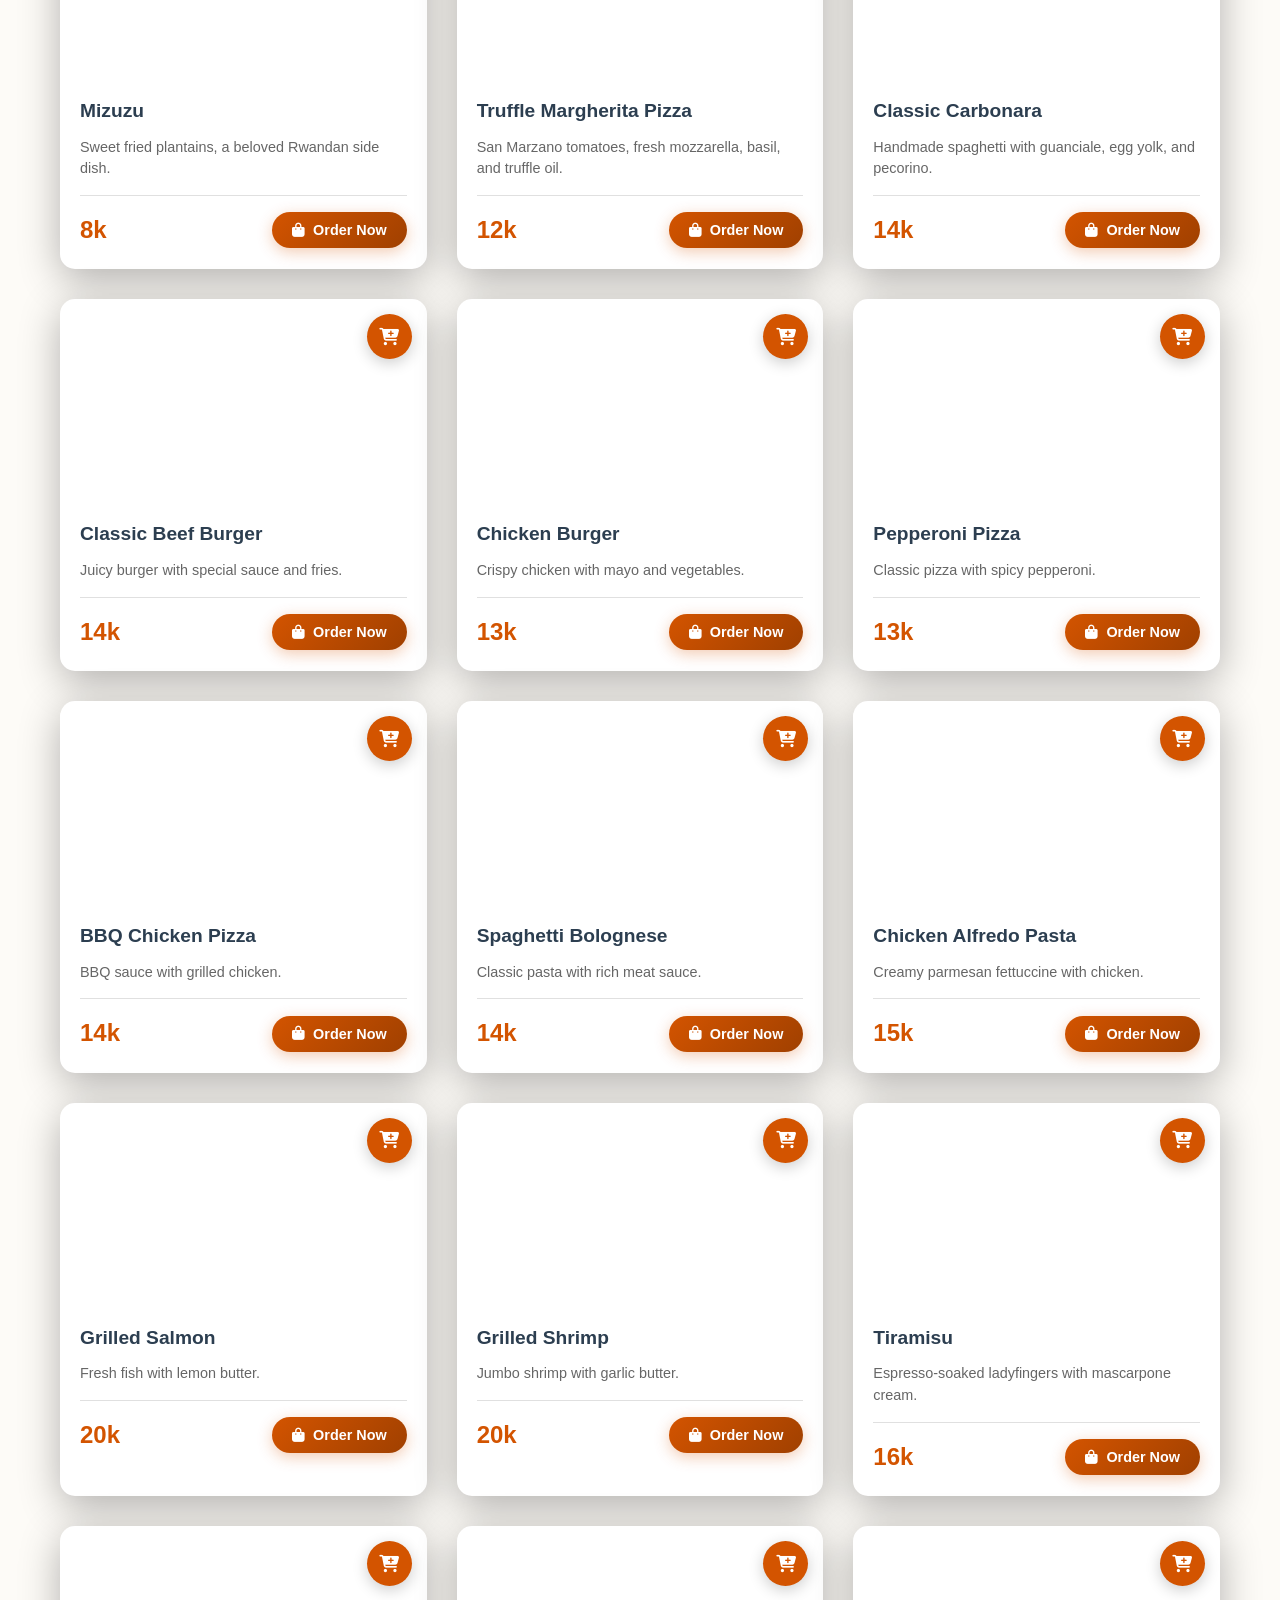
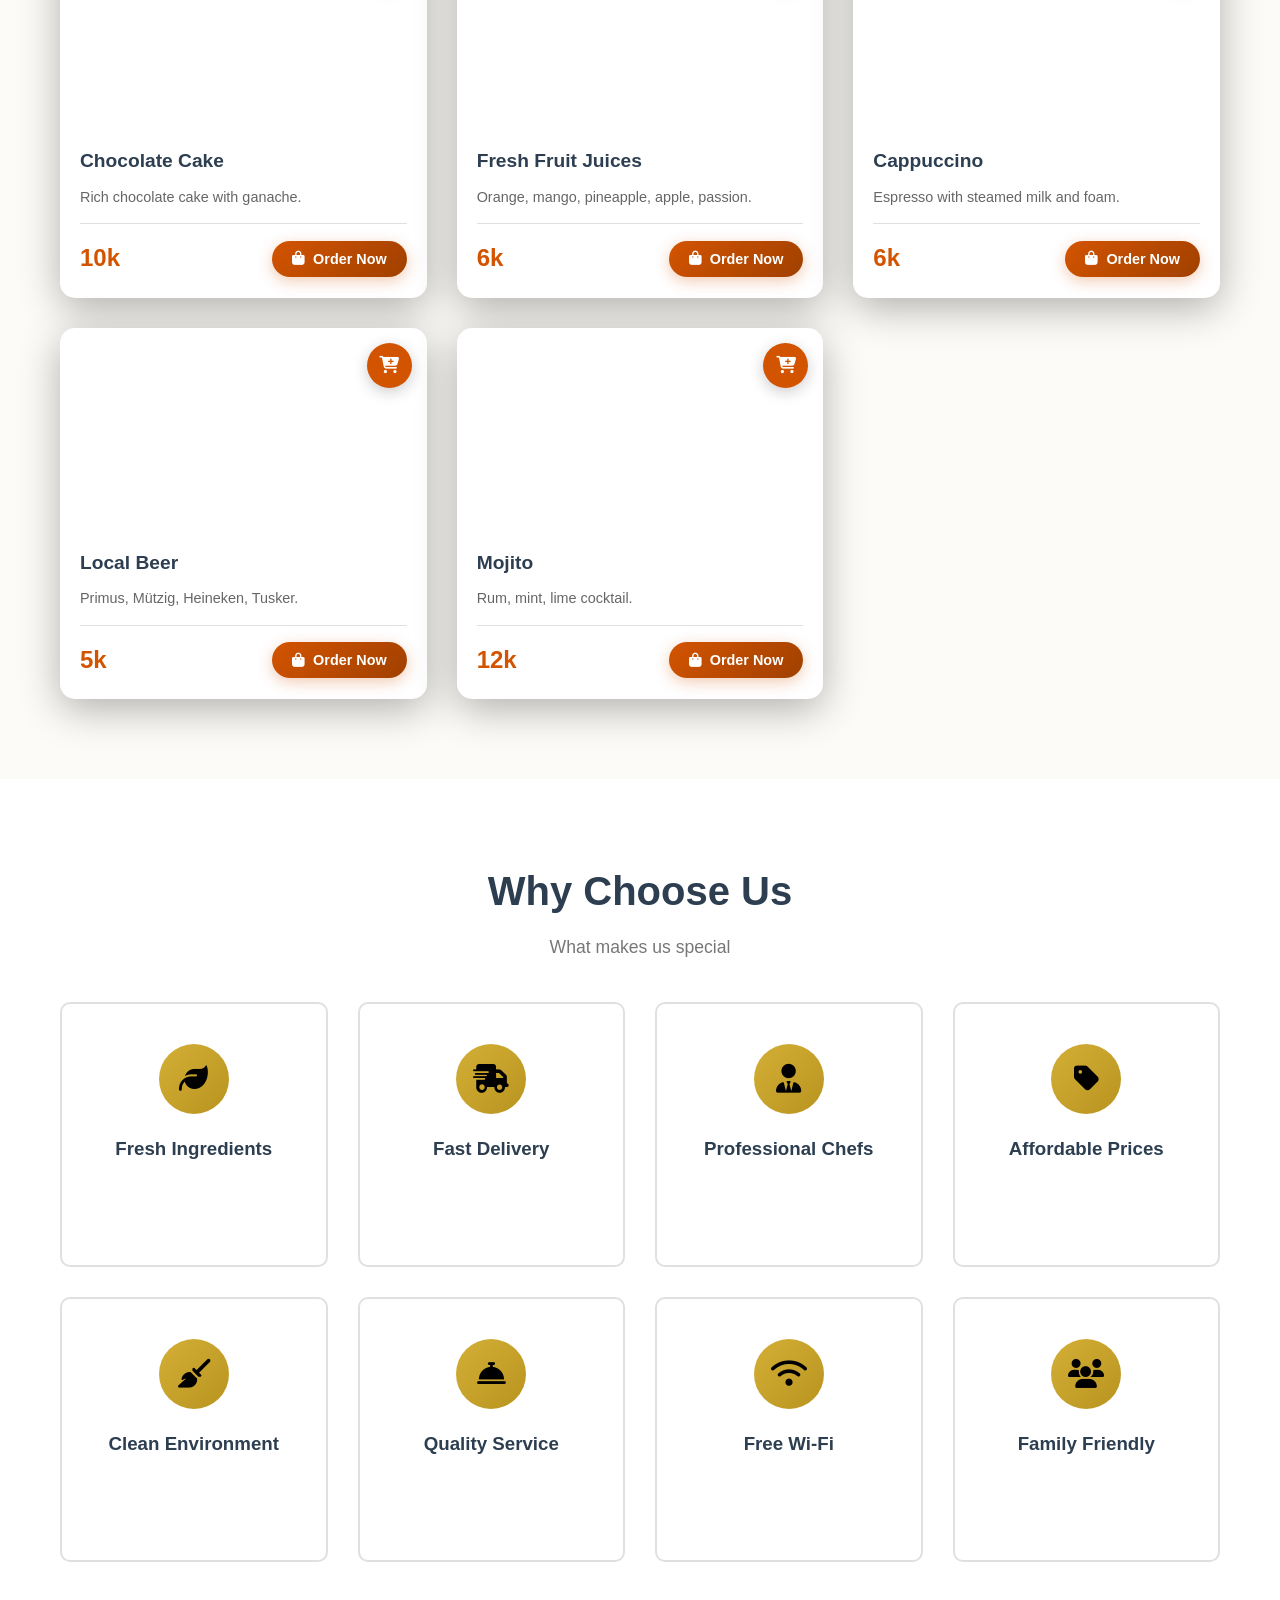
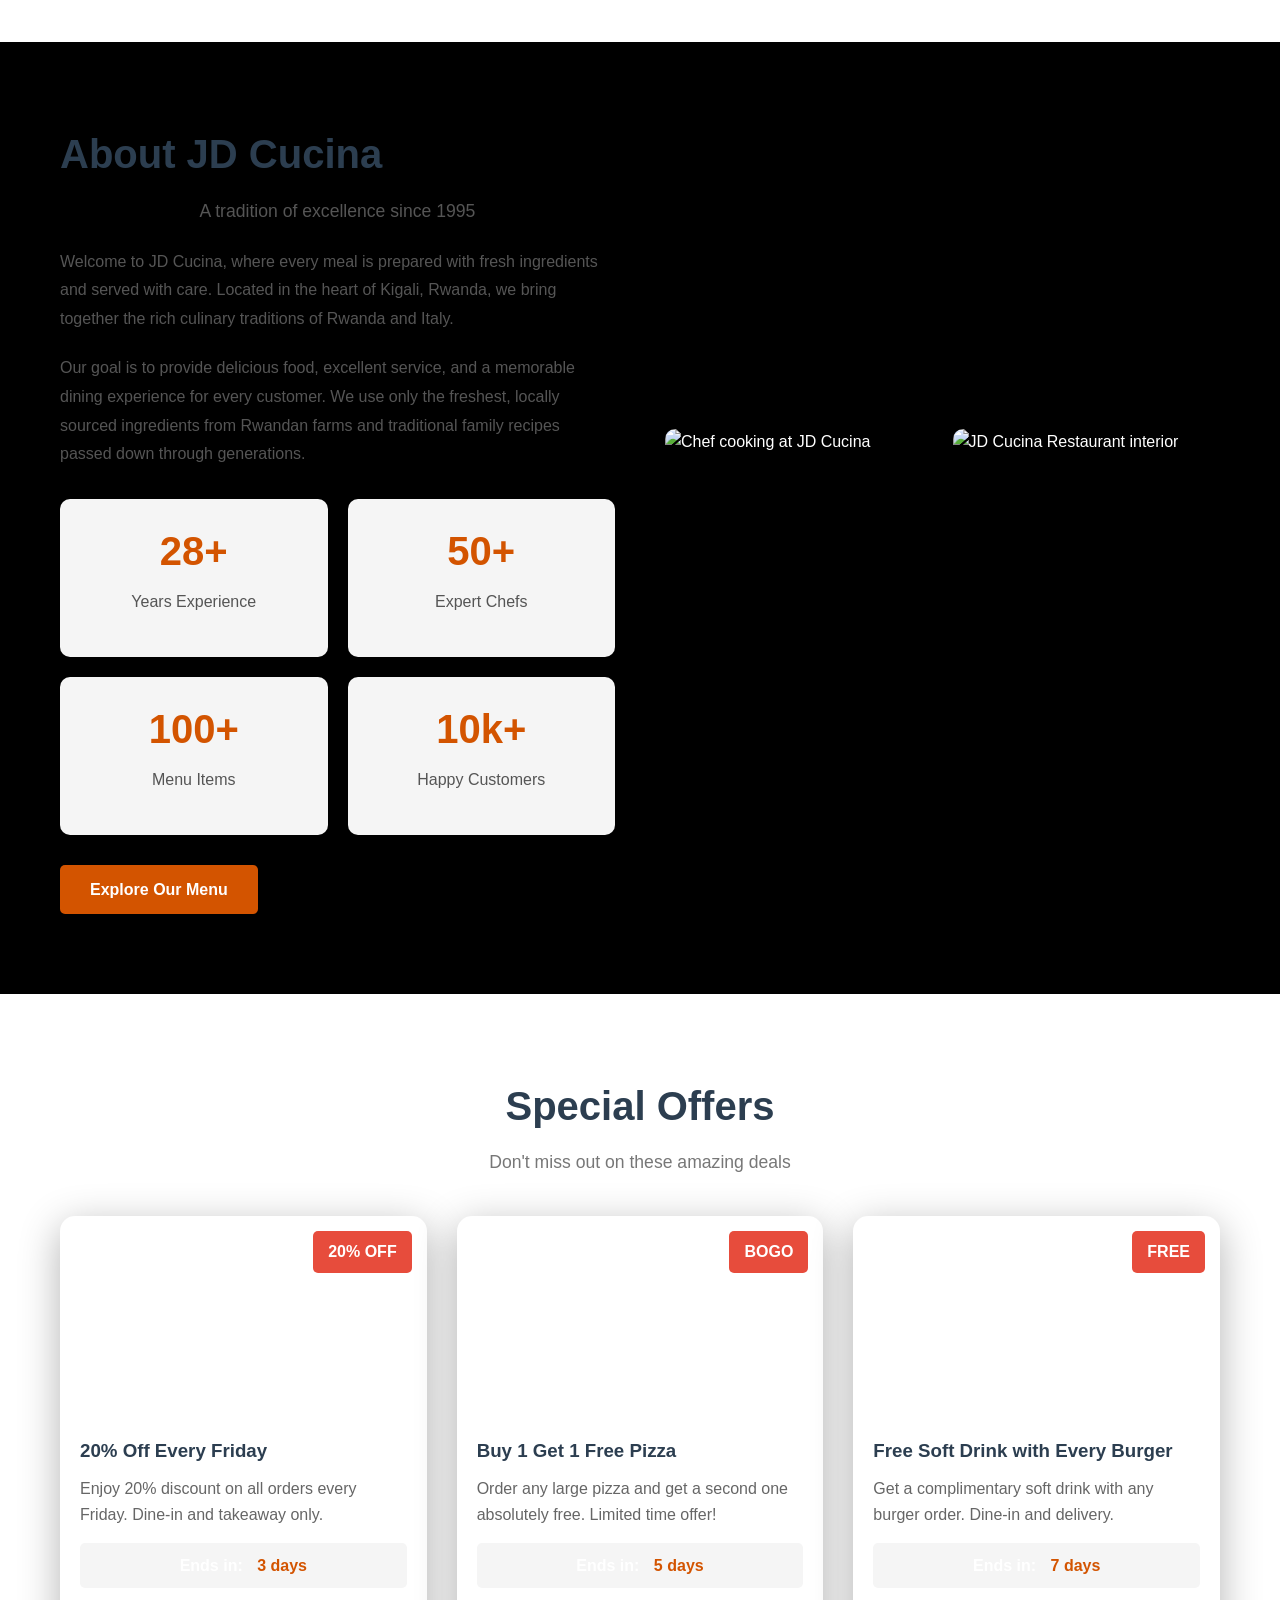
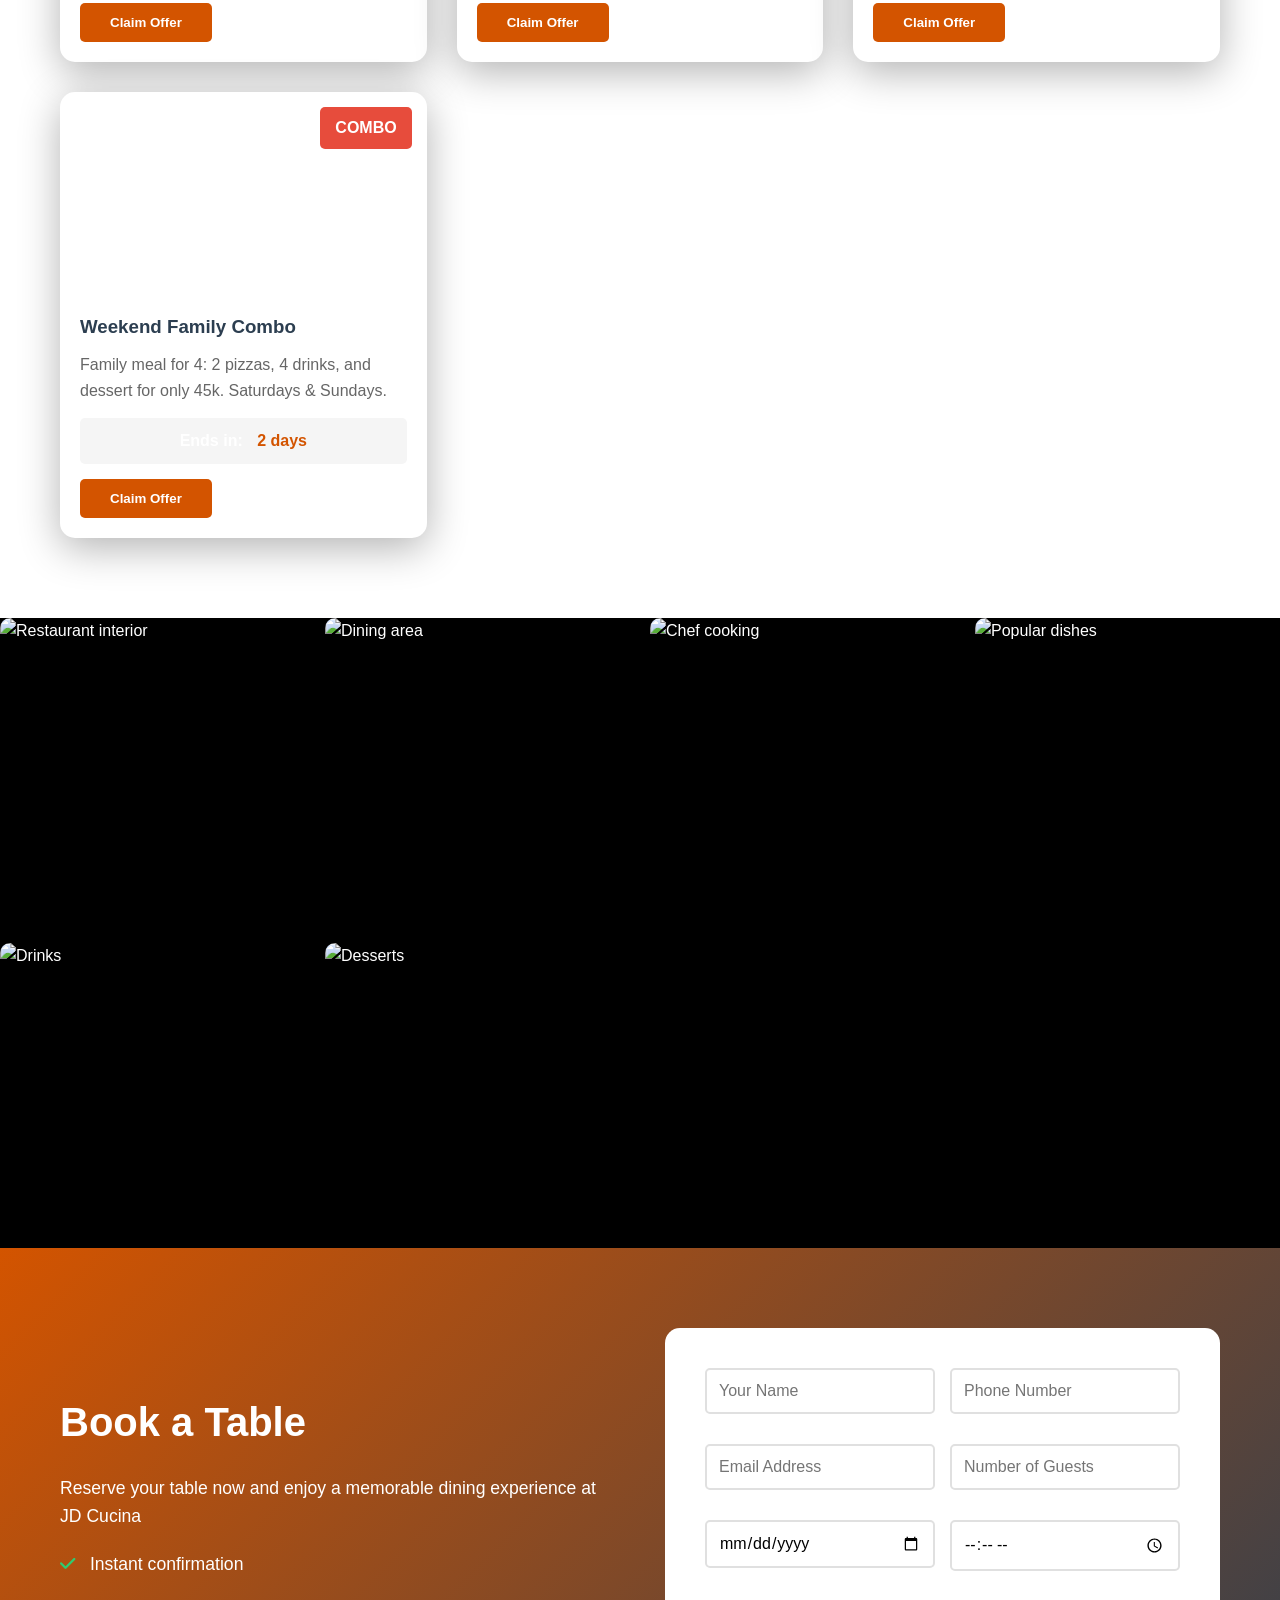
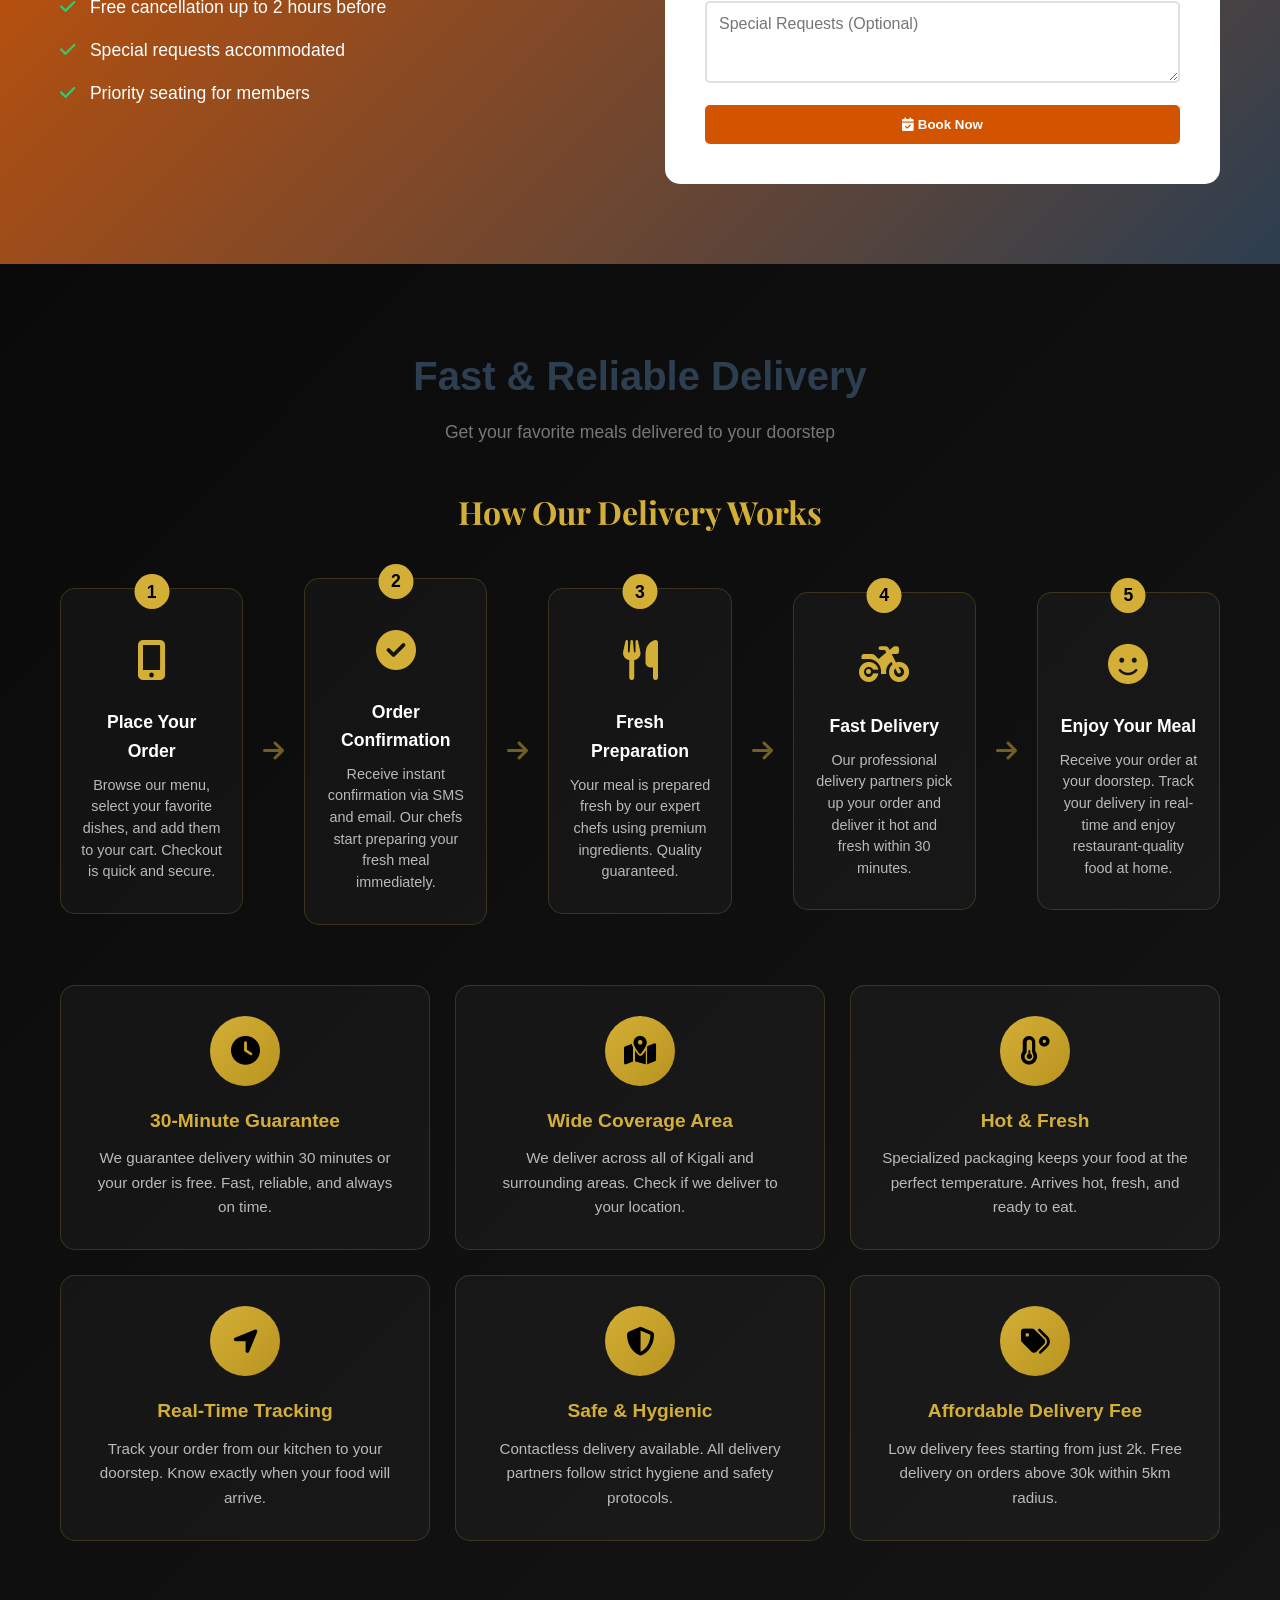
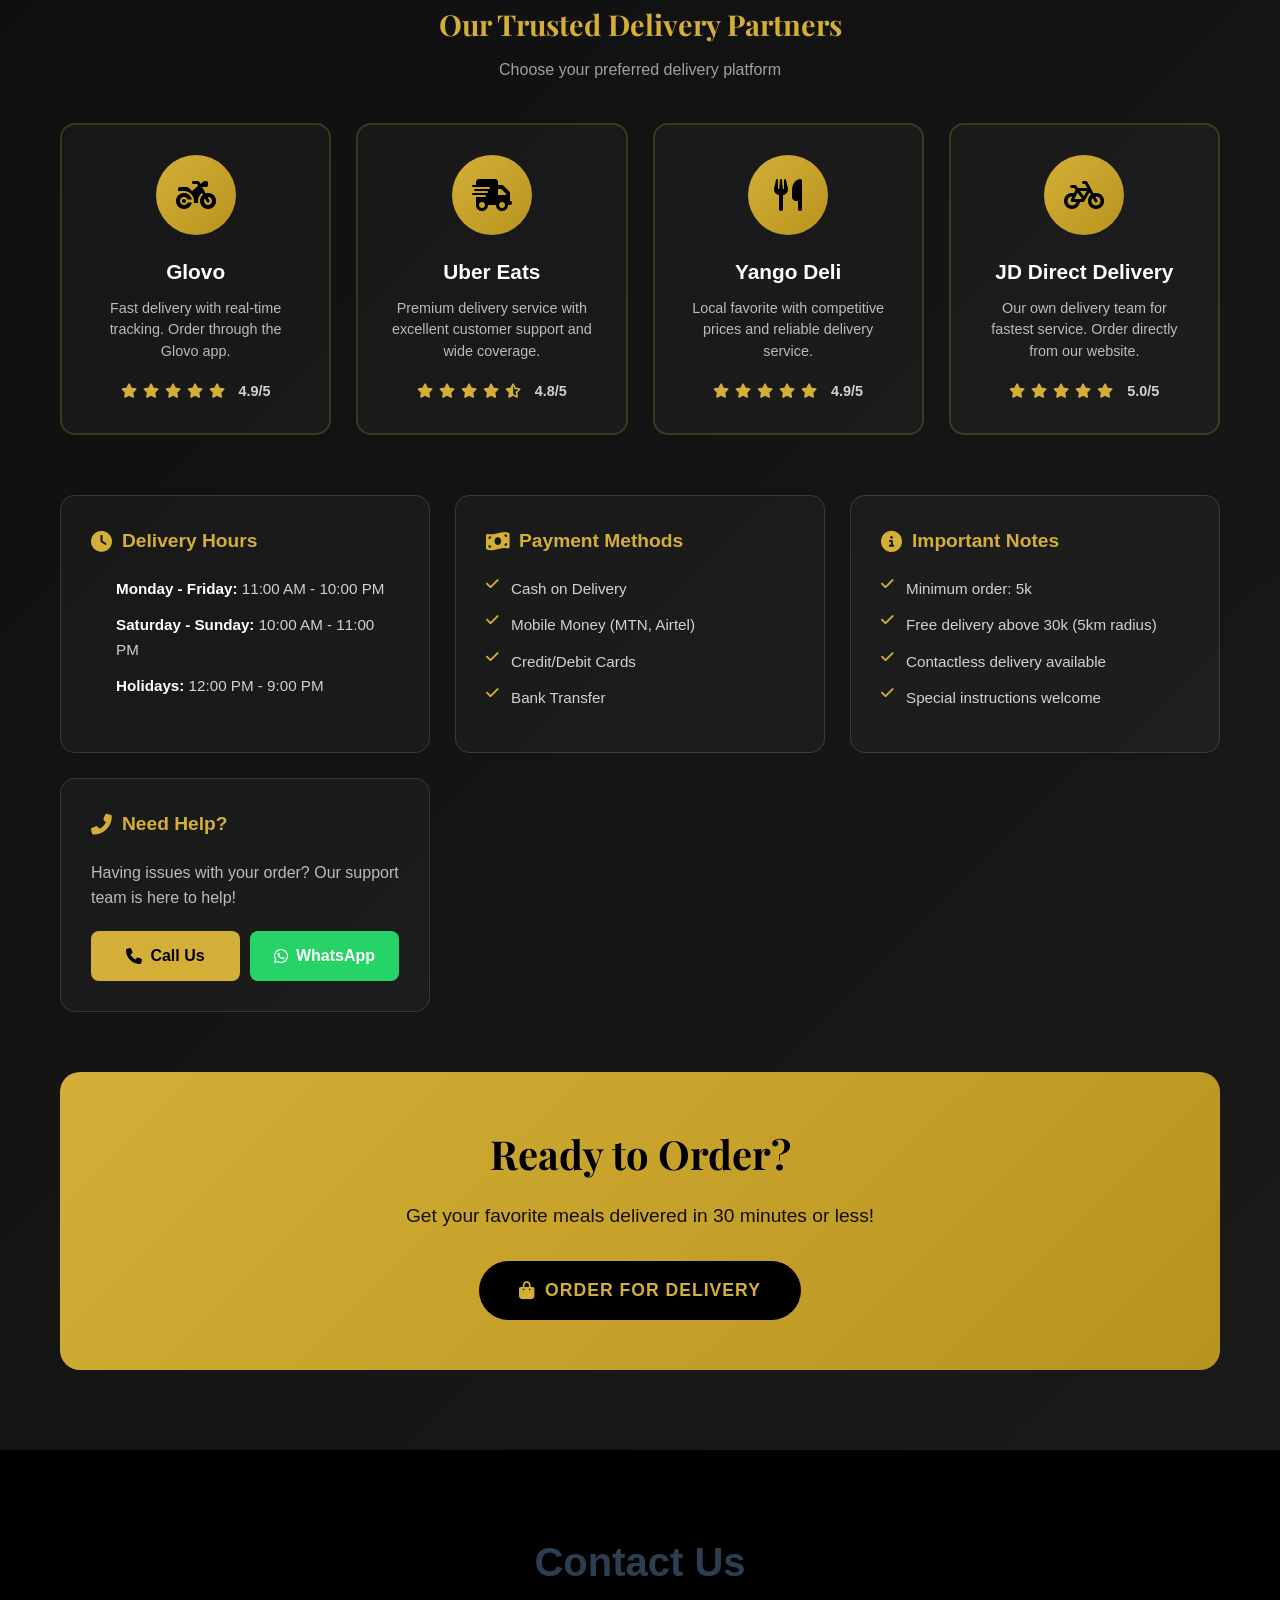
==== commit 78165071: "updated search bar and payment method section in index.html, and made corresponding changes in searc" ====
--- a/index.html
+++ b/index.html
@@ -85,11 +85,7 @@
                 <h1><i class="fas fa-utensils"></i> JD Cucina</h1>
             </div>
             
-            <div class="search-bar">
-                <input type="text" id="searchInput" placeholder="Search food, drinks, categories...">
-                <button onclick="searchFood()"><i class="fas fa-search"></i></button>
-            </div>
-
+            
             <ul class="nav-links">
                 <li><a href="#home">Home</a></li>
                 <li><a href="#categories">Categories</a></li>
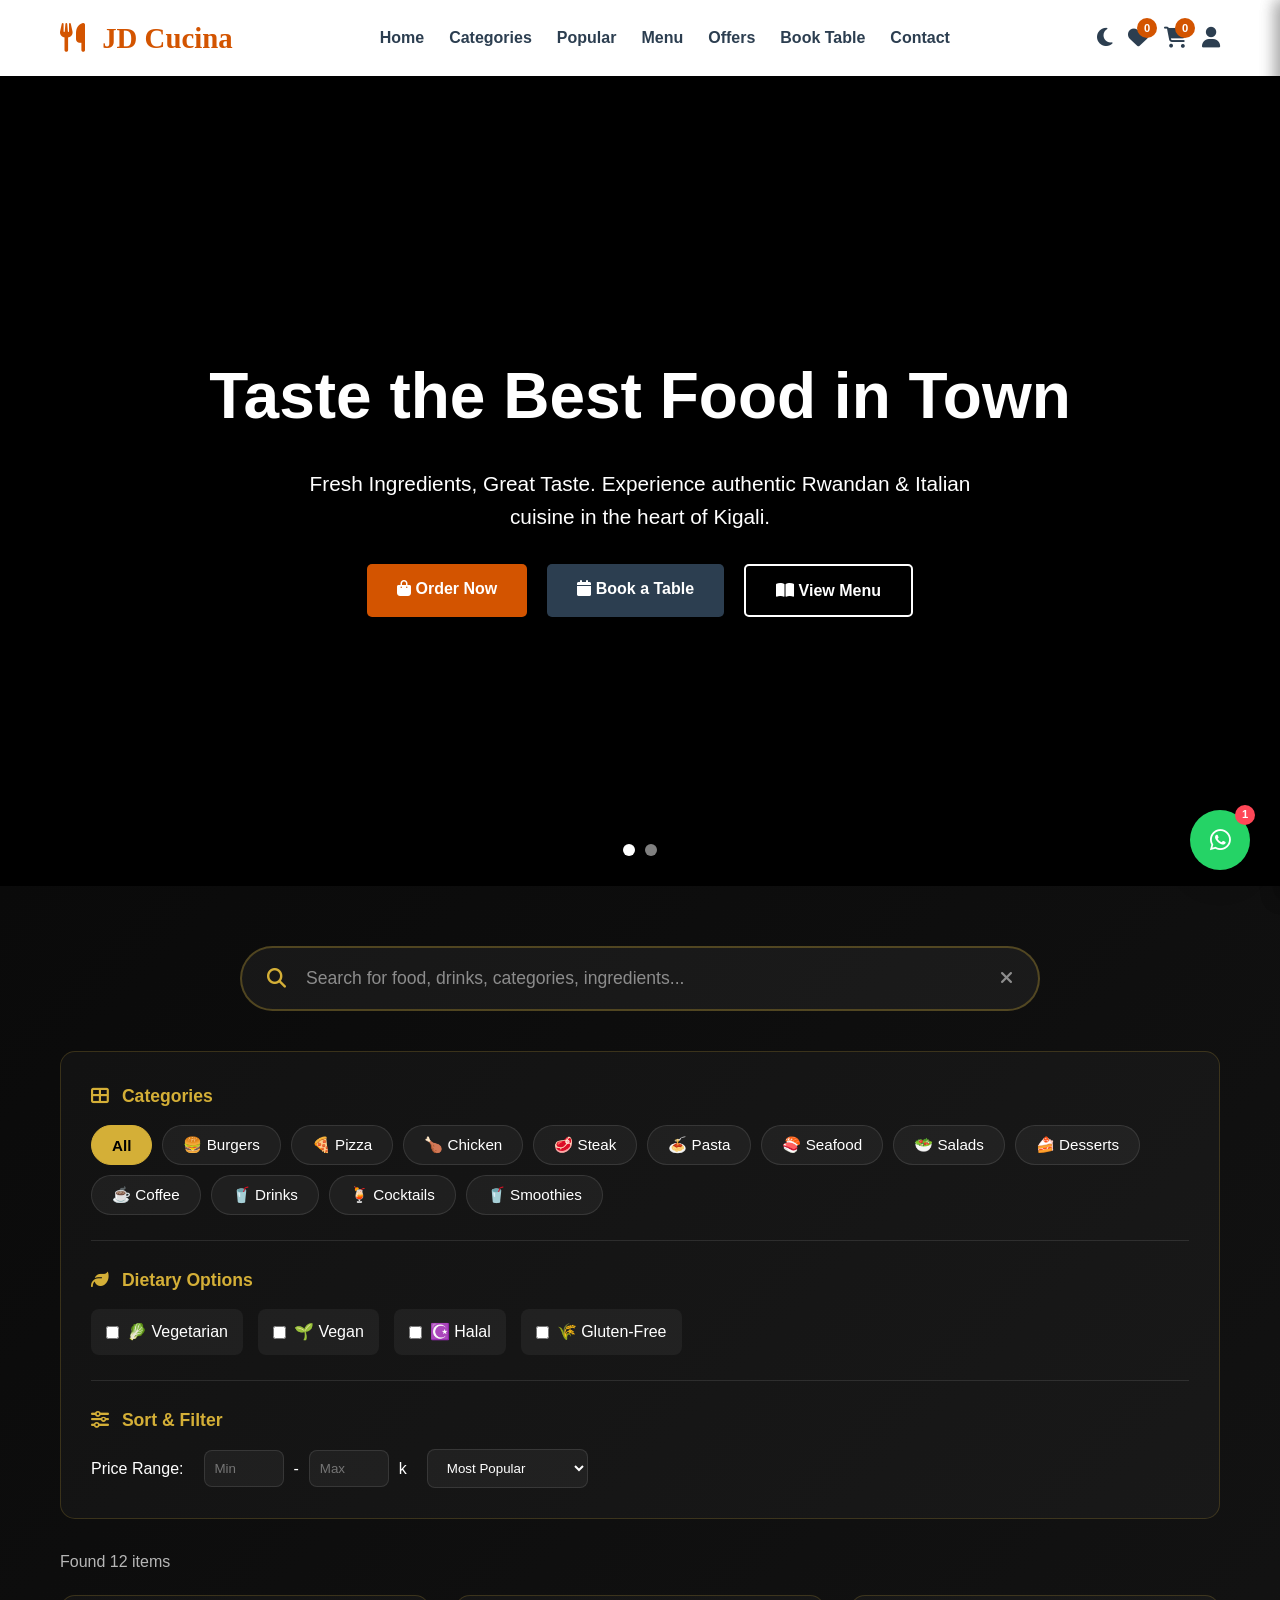
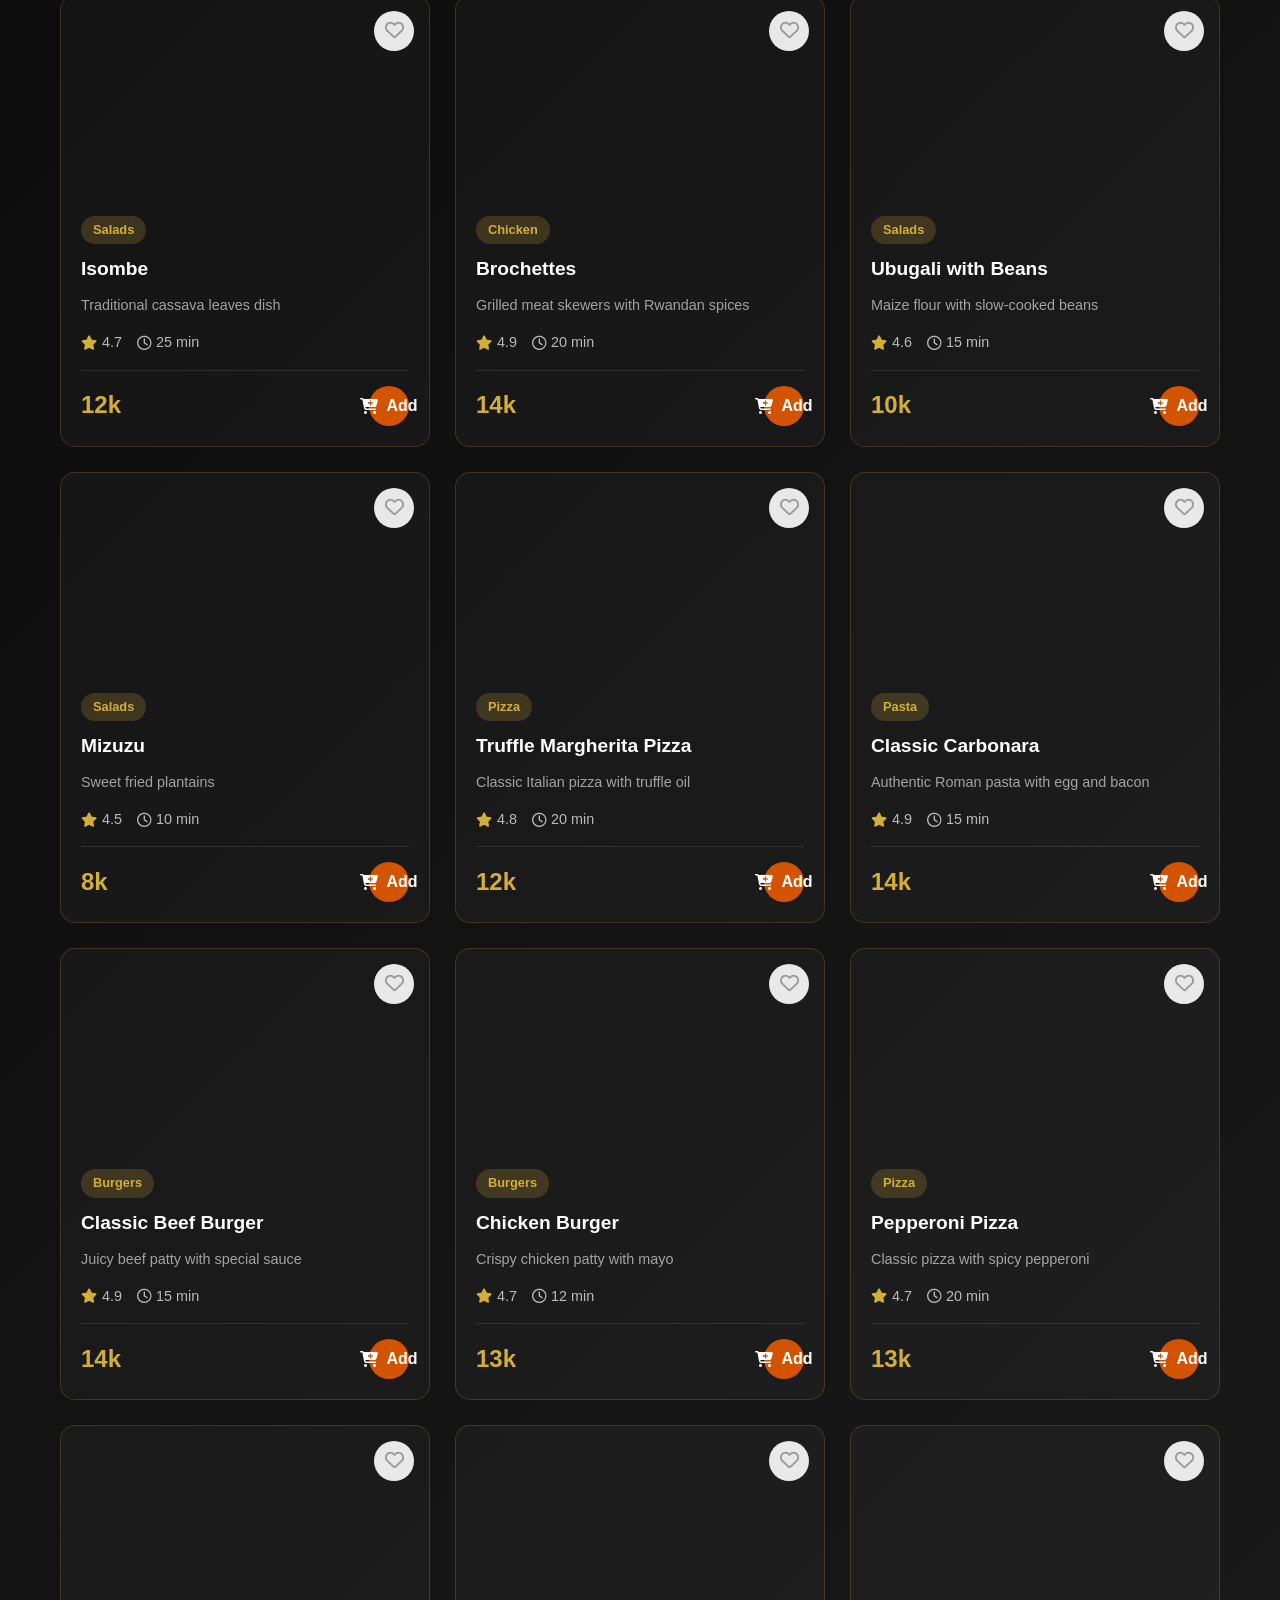
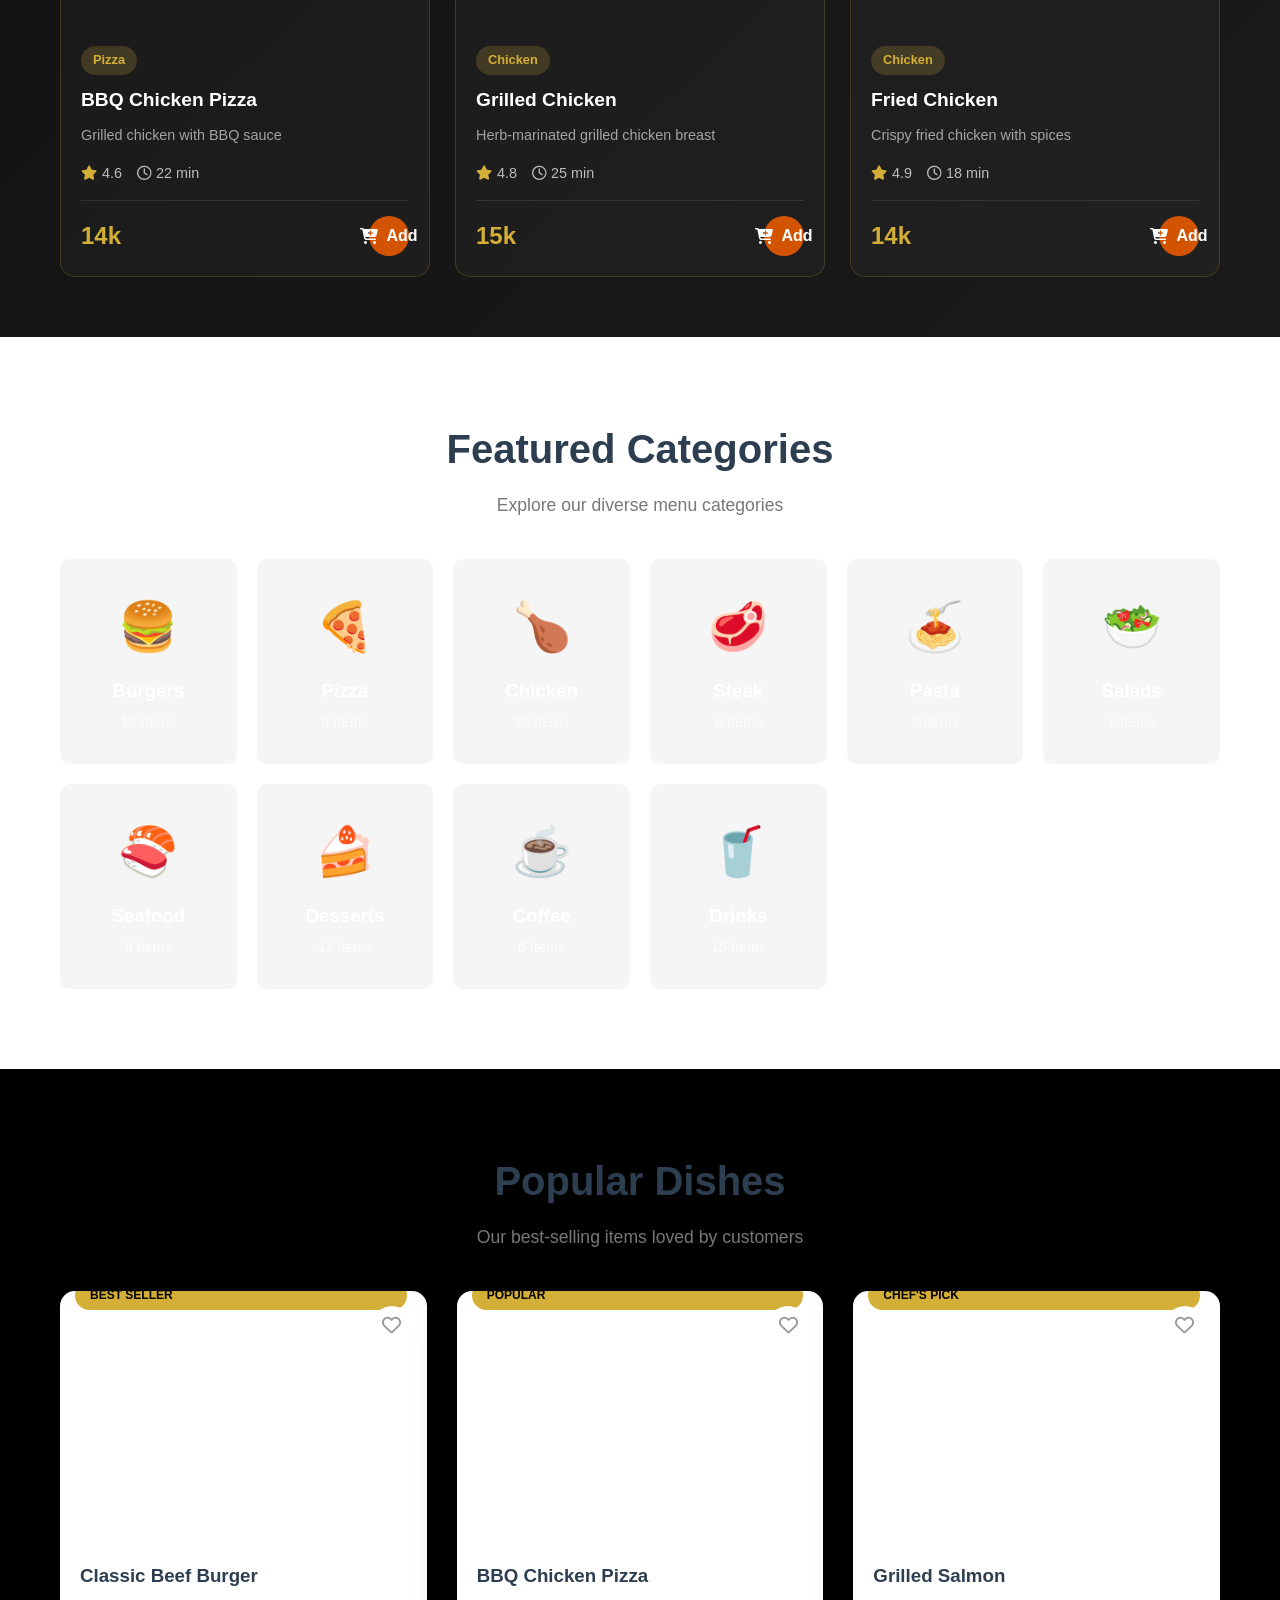
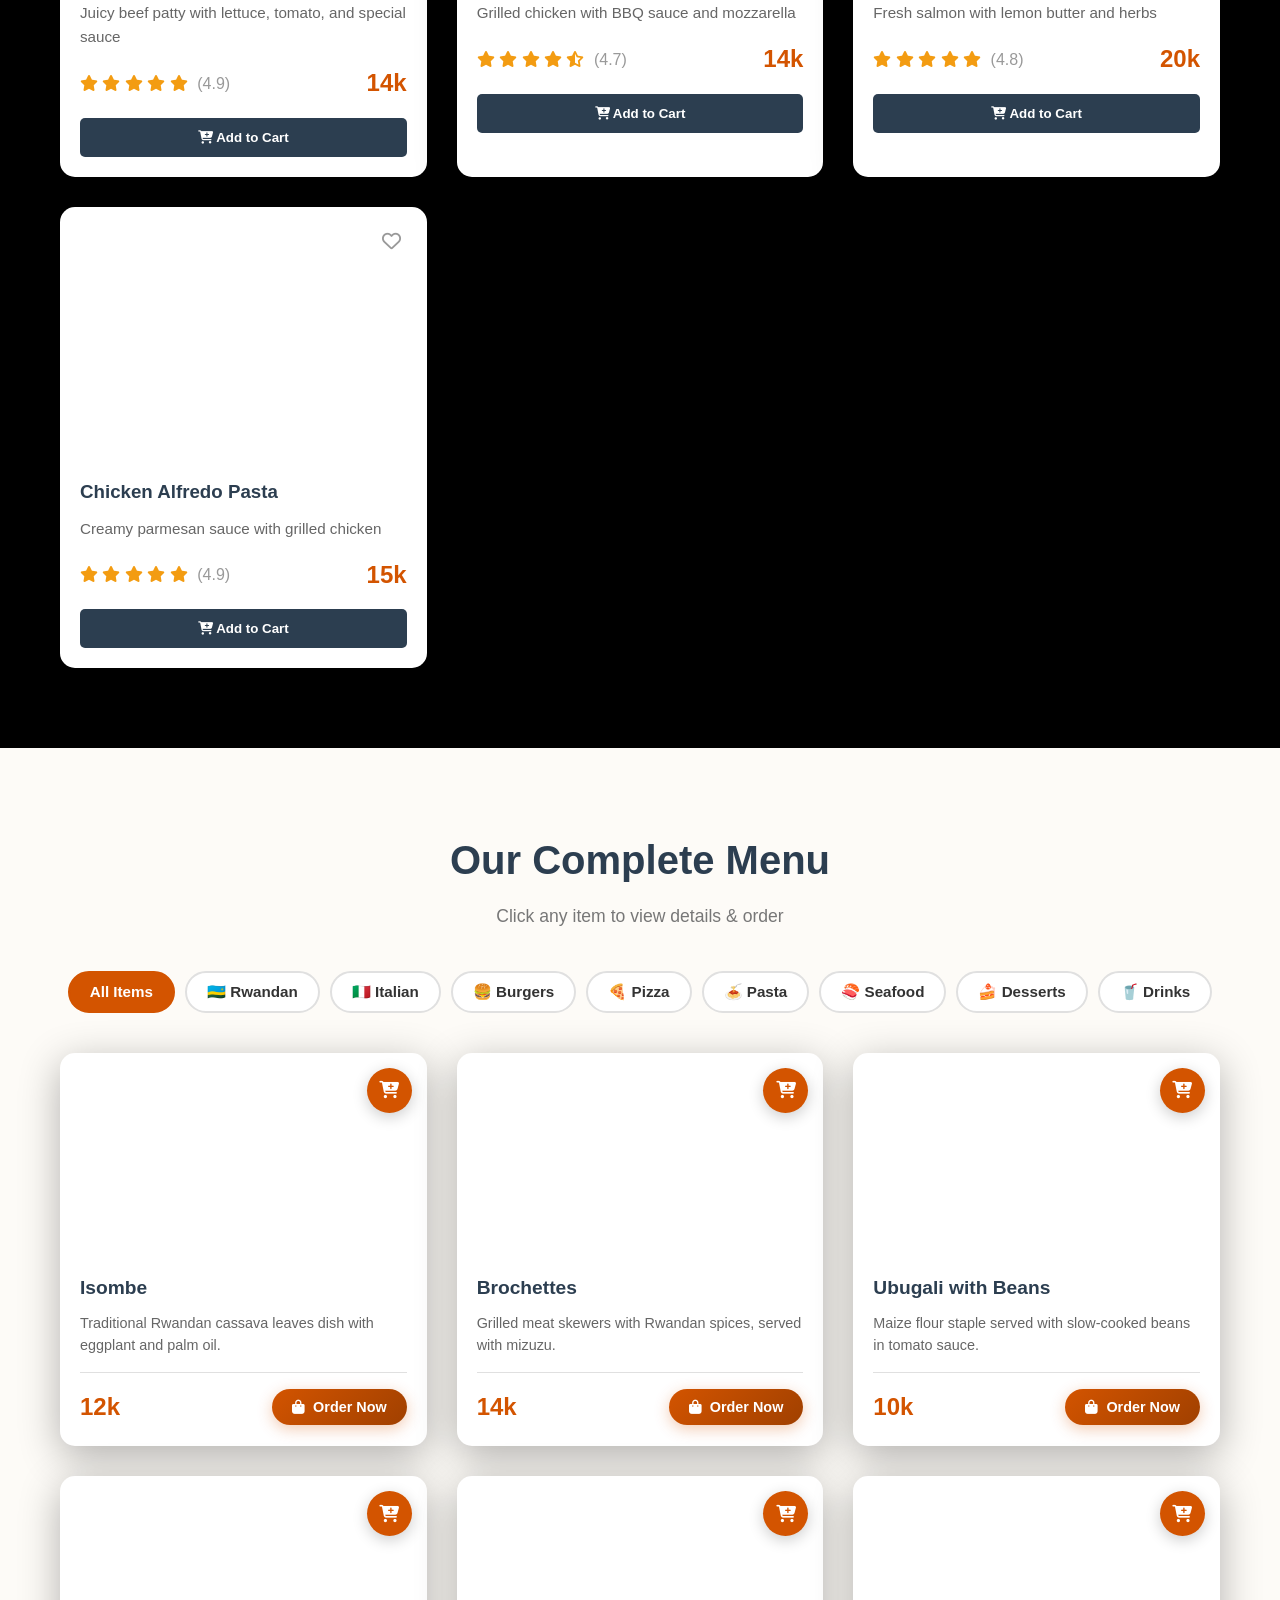
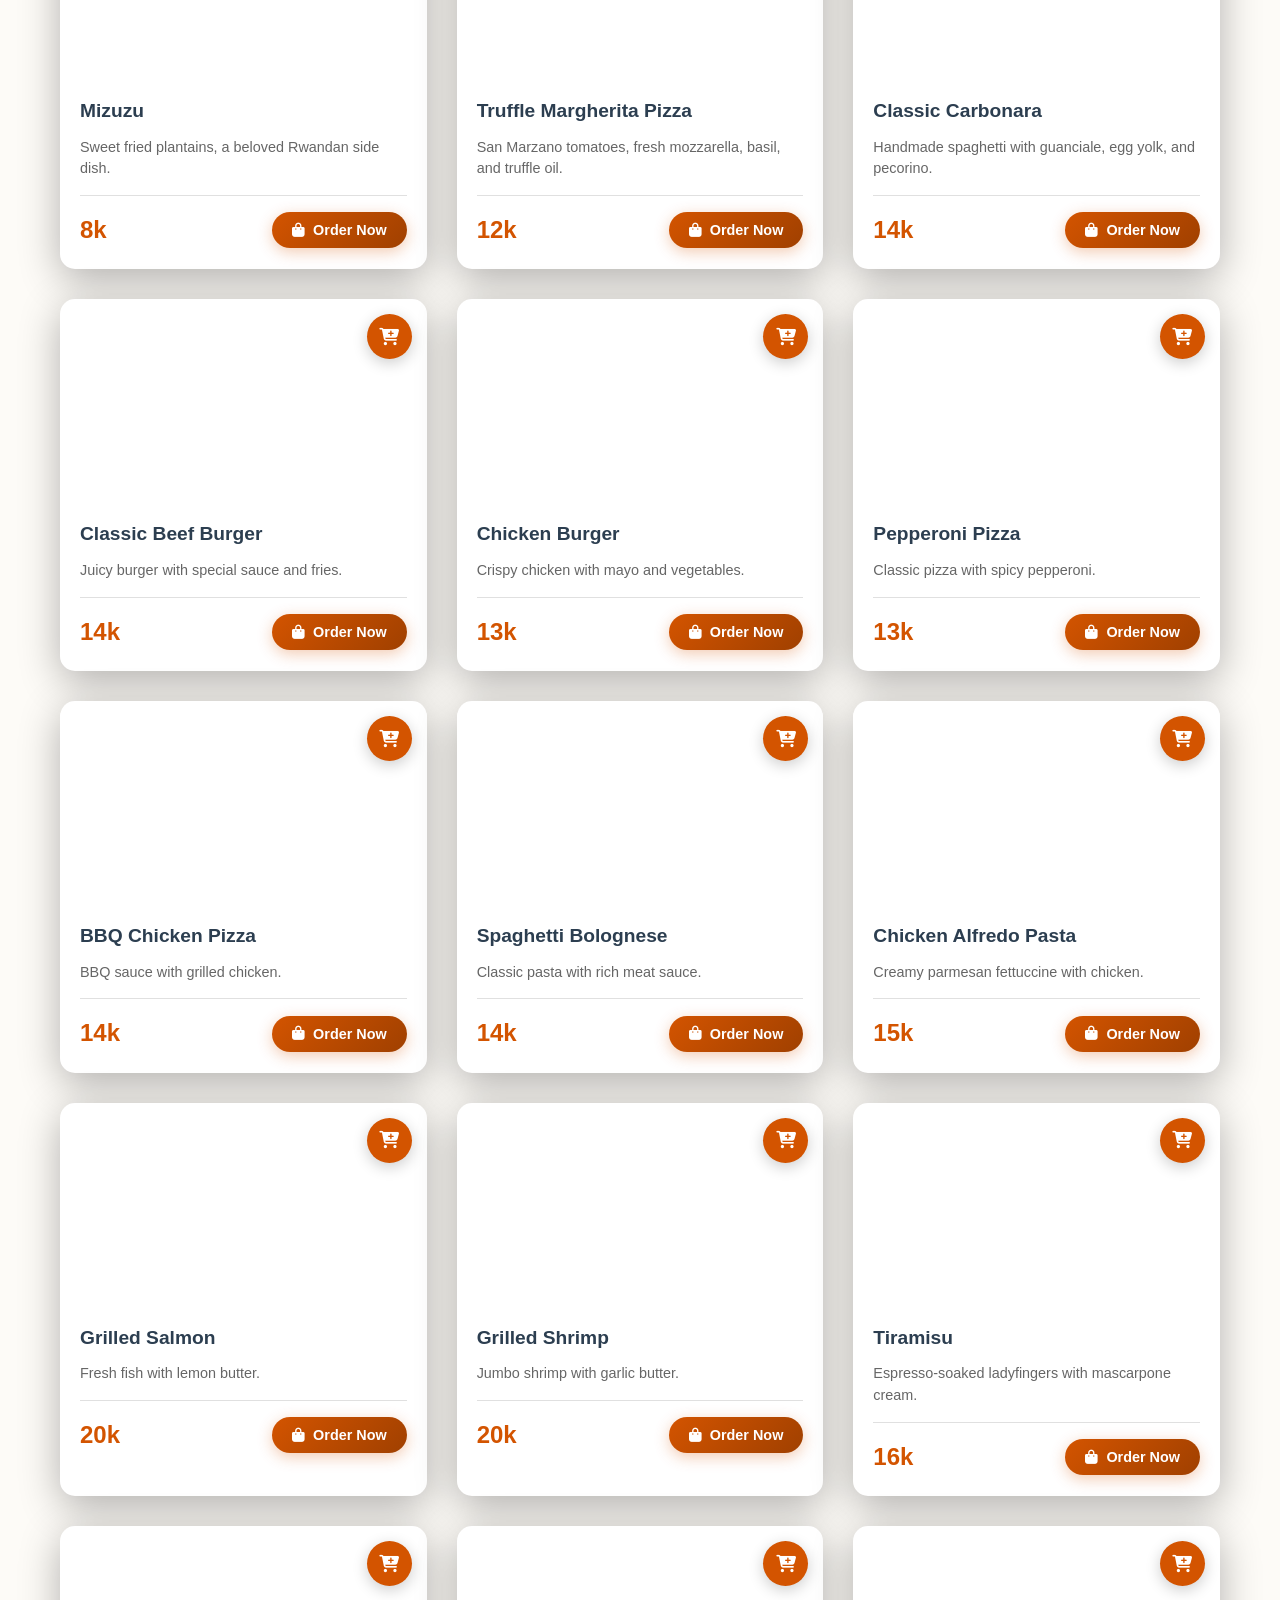
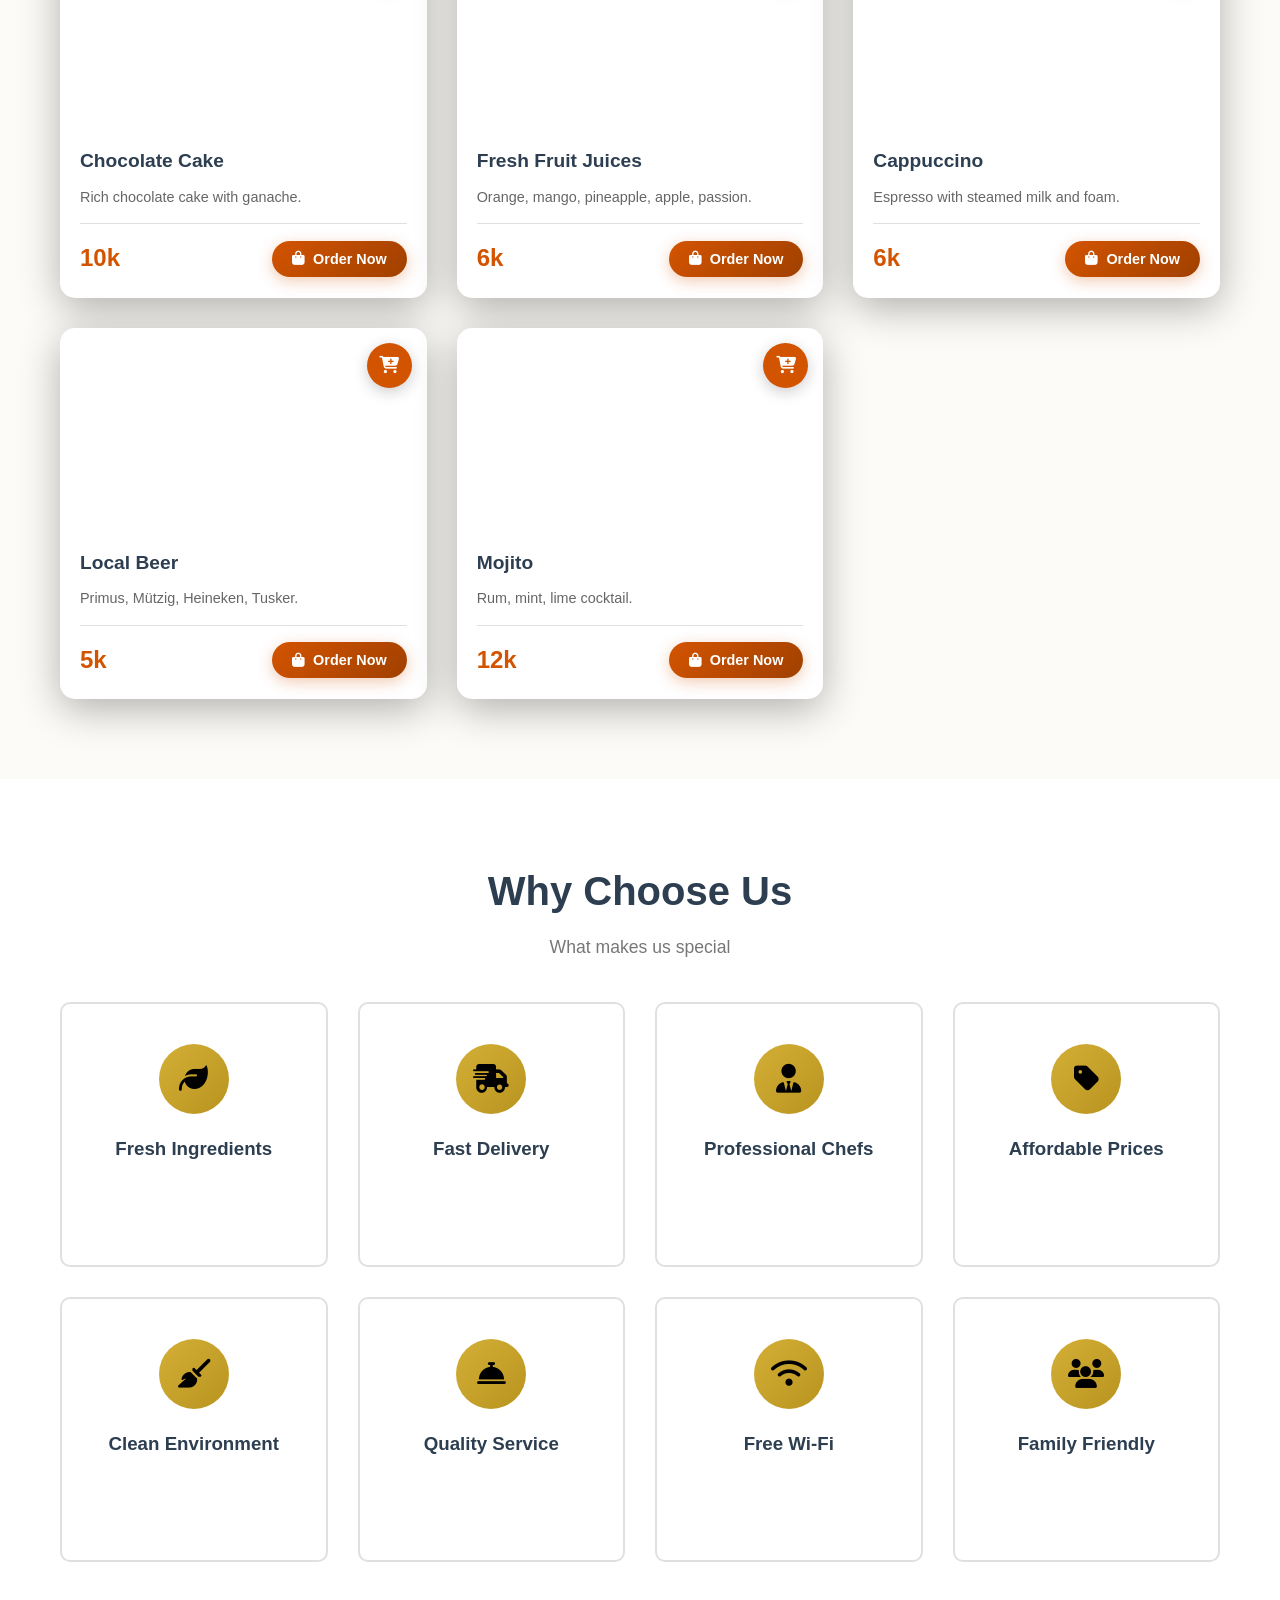
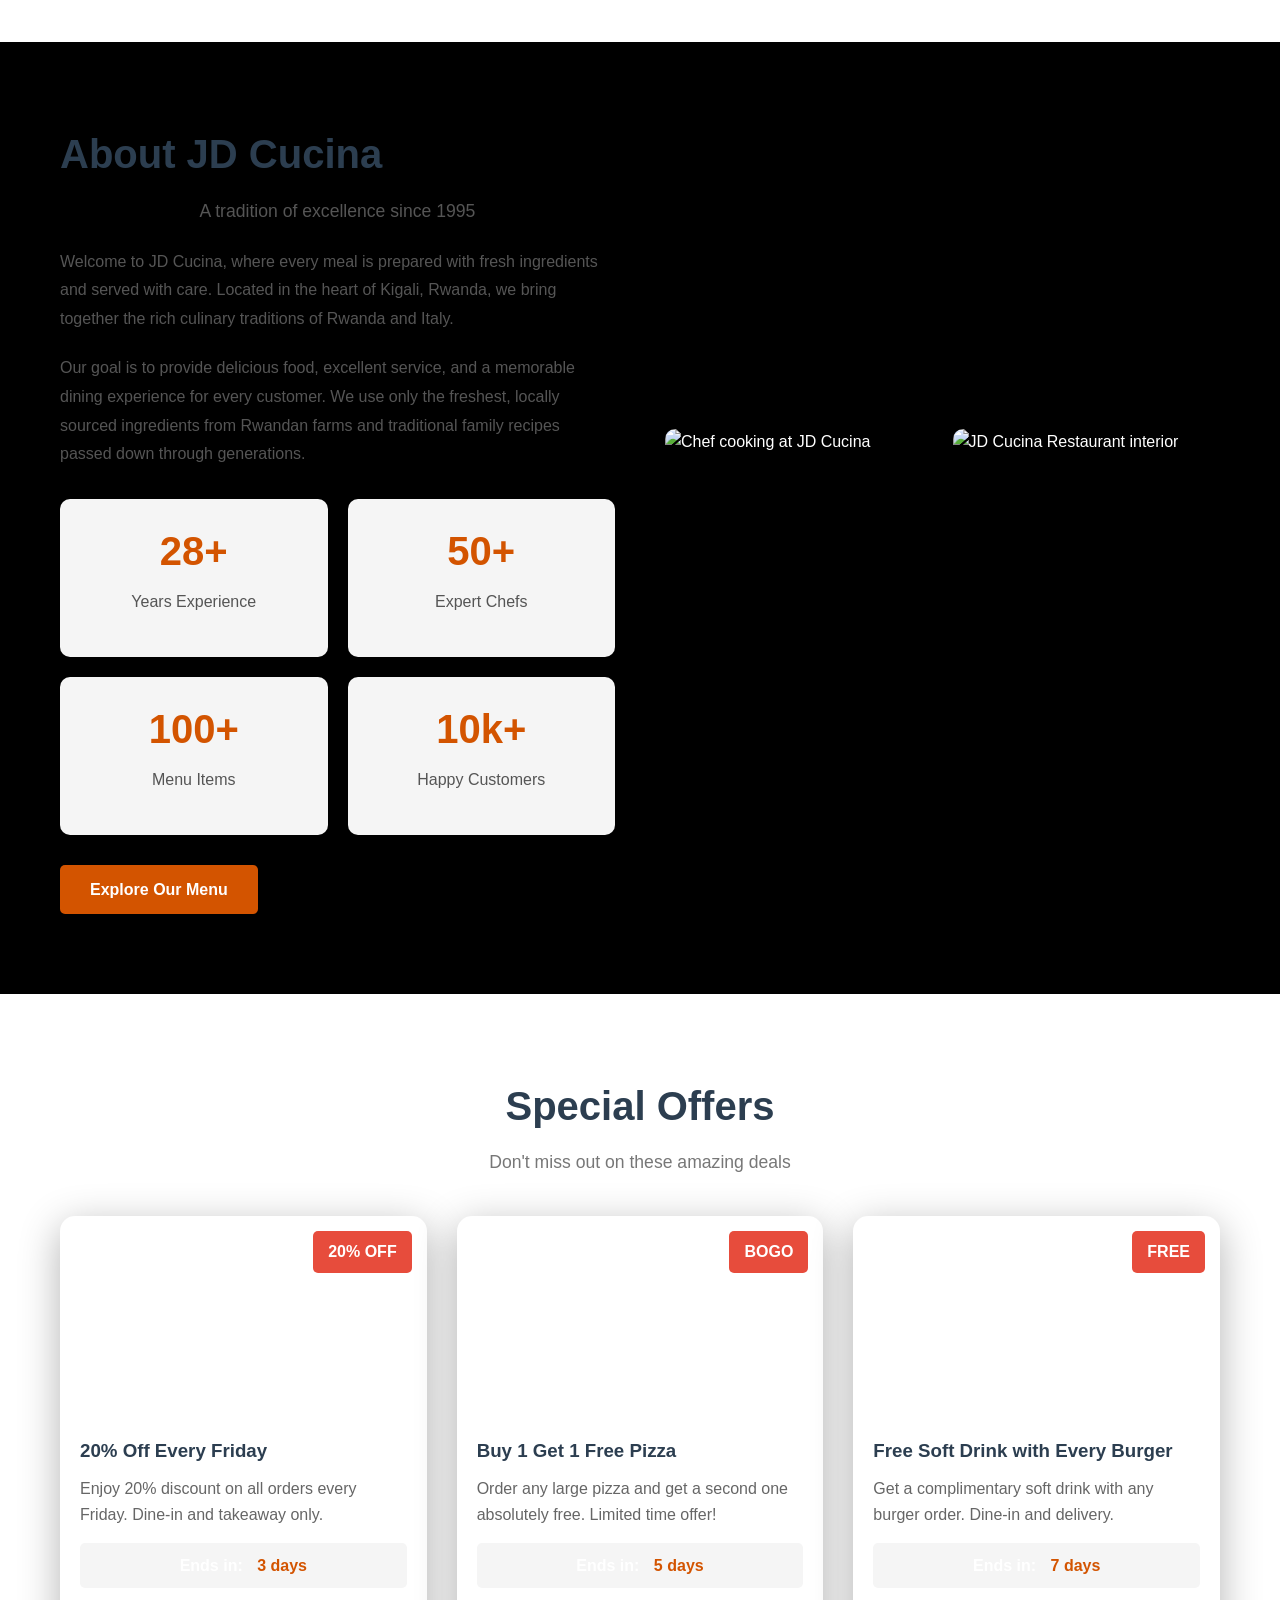
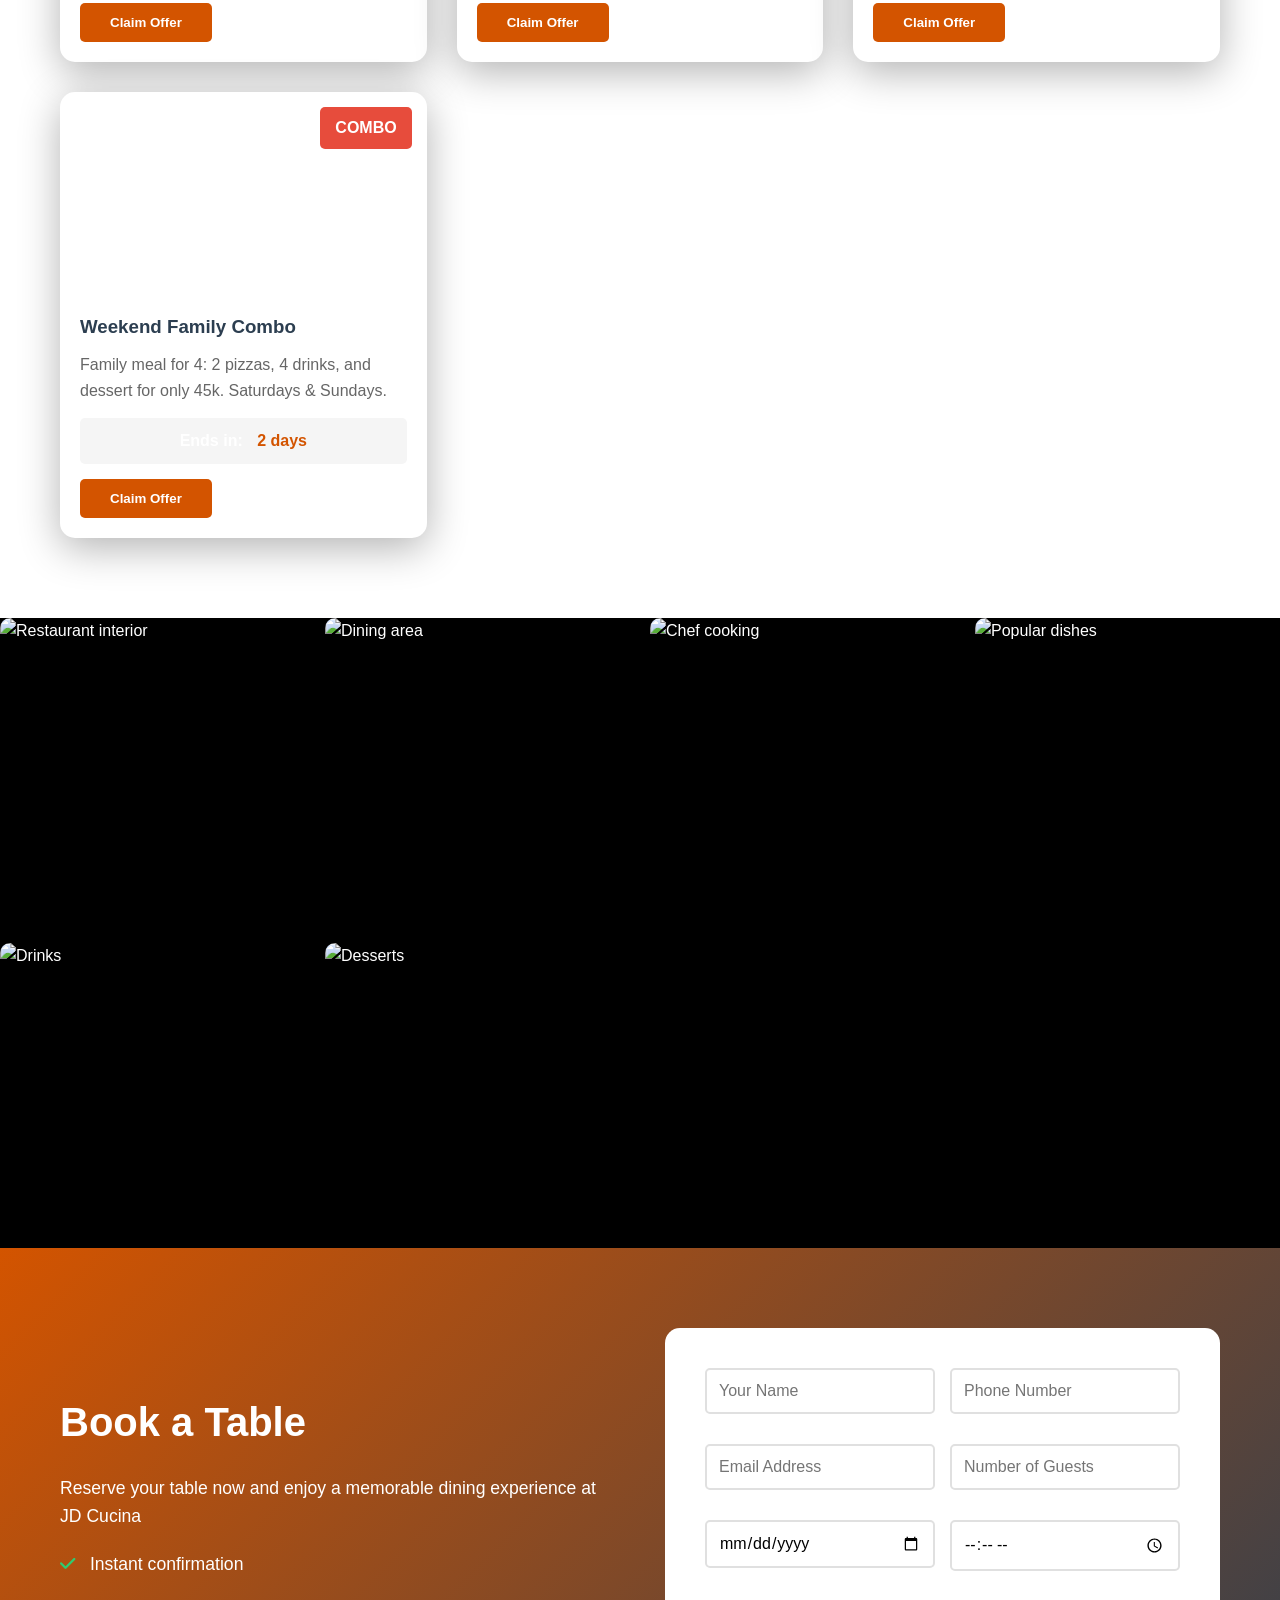
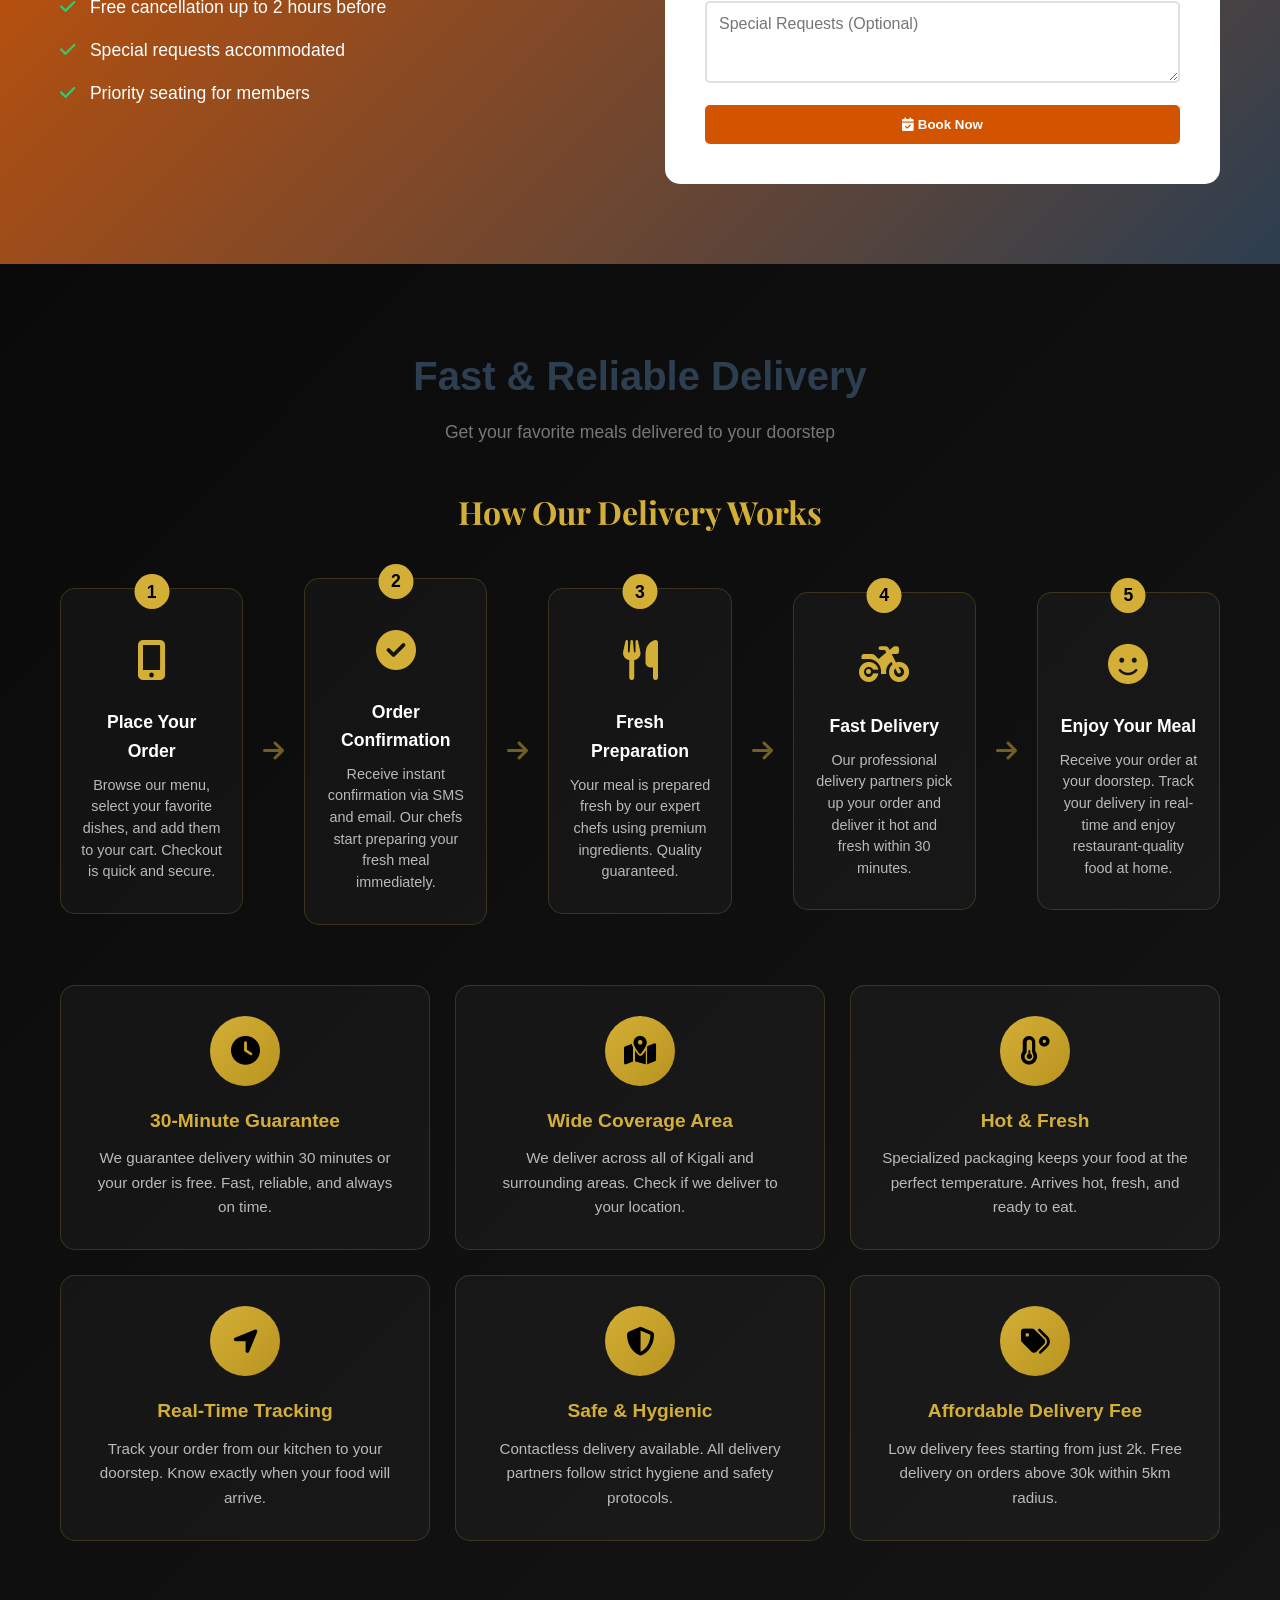
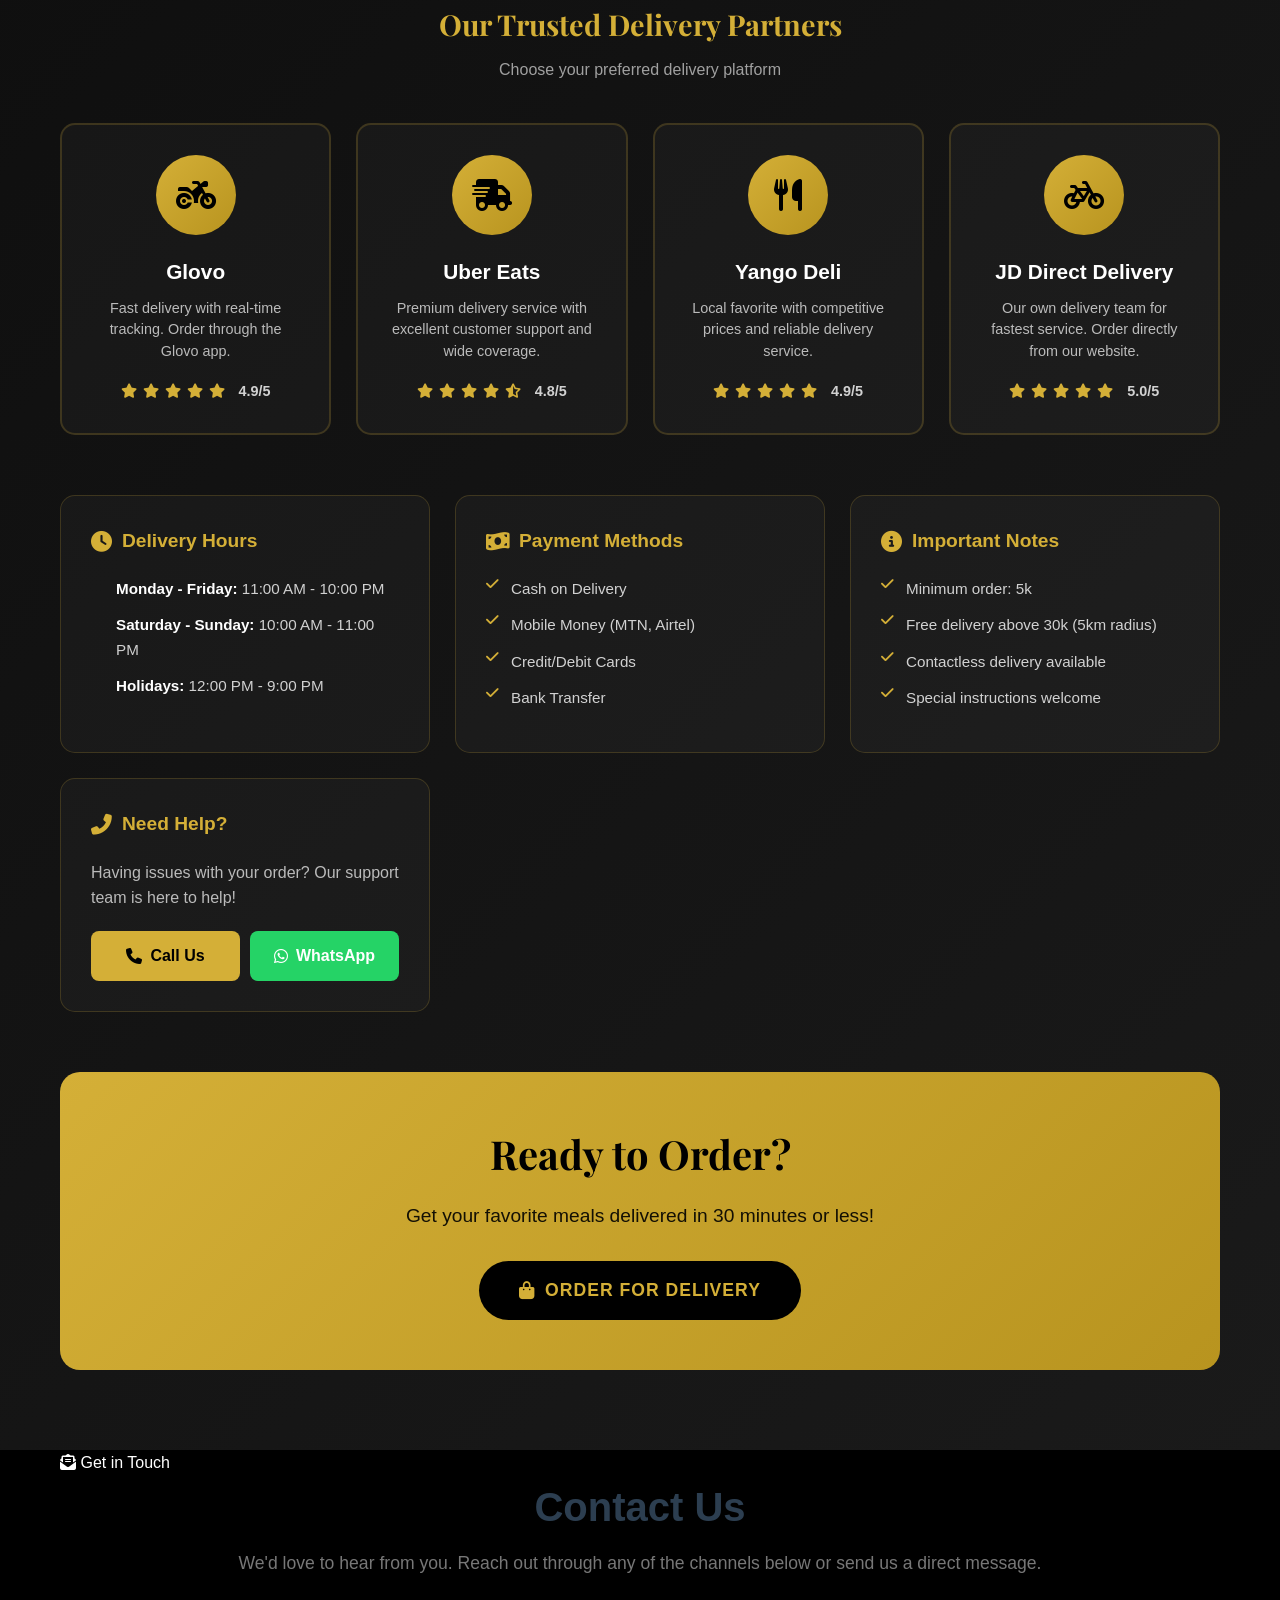
==== commit 42b8d00d: "updated index.html to include new features and fixed some bugs in script.js and style.css." ====
--- a/index.html
+++ b/index.html
@@ -1431,59 +1431,286 @@
             </div>
         </section>
 
-        <!-- ======================================== -->
-        <!-- 11. CONTACT INFORMATION -->
-        <!-- ======================================== -->
-        <section id="contact" class="contact-section">
-            <div class="container">
-                <h2 class="section-title">Contact Us</h2>
-                <p class="section-subtitle">We'd love to hear from you</p>
-                <div class="contact-content">
-                    <div class="contact-info">
-                        <div class="contact-card">
+<!-- ======================================== -->
+<!-- 11. PROFESSIONAL CONTACT SECTION -->
+<!-- ======================================== -->
+<section id="contact" class="contact-section-pro">
+    <div class="container">
+        
+        <!-- Section Header -->
+        <div class="contact-header">
+            <span class="contact-badge"><i class="fas fa-envelope-open-text"></i> Get in Touch</span>
+            <h2 class="section-title">Contact Us</h2>
+            <p class="section-subtitle">We'd love to hear from you. Reach out through any of the channels below or send us a direct message.</p>
+        </div>
+
+        <!-- Main Contact Grid -->
+        <div class="contact-main-grid">
+            
+            <!-- LEFT SIDE: Contact Information -->
+            <div class="contact-info-panel">
+                
+                <!-- Welcome Card -->
+                <div class="welcome-card">
+                    <div class="welcome-icon">
+                        <i class="fas fa-concierge-bell"></i>
+                    </div>
+                    <h3>We're Here to Help</h3>
+                    <p>Have a question, reservation, or feedback? Our team is ready to assist you 7 days a week.</p>
+                </div>
+
+                <!-- Contact Methods -->
+                <div class="contact-methods">
+                    
+                    <!-- Phone -->
+                    <div class="contact-method-item">
+                        <div class="method-icon phone-icon">
+                            <i class="fas fa-phone-alt"></i>
+                        </div>
+                        <div class="method-details">
+                            <h4>Call Us Directly</h4>
+                            <a href="tel:+250792499258" class="method-link">+250 792 499 258</a>
+                            <span class="method-hours">Available during business hours</span>
+                        </div>
+                    </div>
+
+                    <!-- WhatsApp -->
+                    <div class="contact-method-item">
+                        <div class="method-icon whatsapp-icon">
+                            <i class="fab fa-whatsapp"></i>
+                        </div>
+                        <div class="method-details">
+                            <h4>WhatsApp Chat</h4>
+                            <a href="https://wa.me/250792499258?text=Hello%20JD%20Cucina,%20I%20would%20like%20to%20make%20an%20inquiry." target="_blank" class="method-link">+250 792 499 258</a>
+                            <span class="method-hours">Fastest response • 24/7</span>
+                        </div>
+                    </div>
+
+                    <!-- Email -->
+                    <div class="contact-method-item">
+                        <div class="method-icon email-icon">
+                            <i class="fas fa-envelope"></i>
+                        </div>
+                        <div class="method-details">
+                            <h4>Email Us</h4>
+                            <a href="mailto:hello@jdcucina.rw" class="method-link">hello@jdcucina.rw</a>
+                            <span class="method-hours">We reply within 24 hours</span>
+                        </div>
+                    </div>
+
+                    <!-- Location -->
+                    <div class="contact-method-item">
+                        <div class="method-icon location-icon">
                             <i class="fas fa-map-marker-alt"></i>
-                            <h3>Address</h3>
-                            <p>KN 5 Rd, Kigali, Rwanda</p>
-                        </div>
-                        <div class="contact-card">
-                            <i class="fas fa-phone"></i>
-                            <h3>Phone</h3>
-                            <p>+250 788 123 456</p>
-                            <p>+250 789 654 321</p>
-                        </div>
-                        <div class="contact-card">
-                            <i class="fas fa-envelope"></i>
-                            <h3>Email</h3>
-                            <p>hello@jdcucina.rw</p>
-                            <p>reservations@jdcucina.rw</p>
-                        </div>
-                        <div class="contact-card">
-                            <i class="fas fa-clock"></i>
-                            <h3>Opening Hours</h3>
-                            <p>Mon - Fri: 11:00 AM - 10:00 PM</p>
-                            <p>Sat - Sun: 10:00 AM - 11:00 PM</p>
-                        </div>
-<div class="social-links">
-    <a href="https://www.facebook.com/mayestro.fernandez" target="_blank" title="Follow us on Facebook">
-        <i class="fab fa-facebook"></i>
-    </a>
-    <a href="https://www.instagram.com/anton_21_jd/" target="_blank" title="Follow us on Instagram">
-        <i class="fab fa-instagram"></i>
-    </a>
-    <a href="#" target="_blank" title="Follow us on Twitter">
-        <i class="fab fa-twitter"></i>
-    </a>
-    <a href="https://wa.me/250792499258?text=Hello%20JD%20Cucina,%20I%20have%20a%20question." target="_blank" title="Chat with us on WhatsApp">
-        <i class="fab fa-whatsapp"></i>
-    </a>
-</div>
-                    </div>
-                    <div class="map-container">
-                        <iframe src="https://www.google.com/maps/embed?pb=!1m18!1m12!1m3!1d3987.1234567890123!2d30.0588!3d-1.9536!2m3!1f0!2f0!3f0!3m2!1i1024!2i768!4f13.1!3m3!1m2!1s0x19dca76b0b0b0b0b%3A0x0b0b0b0b0b0b0b0b!2sKigali%2C%20Rwanda!5e0!3m2!1sen!2s!4v1234567890123!5m2!1sen!2s" width="100%" height="400" style="border:0;" allowfullscreen="" loading="lazy"></iframe>
-                    </div>
-                </div>
-            </div>
-        </section>
+                        </div>
+                        <div class="method-details">
+                            <h4>Visit Our Restaurant</h4>
+                            <p class="method-address">KN 5 Rd, Kigali, Rwanda</p>
+                            <a href="https://www.google.com/maps/search/KN+5+Rd+Kigali+Rwanda" target="_blank" class="method-link small">
+                                <i class="fas fa-directions"></i> Get Directions
+                            </a>
+                        </div>
+                    </div>
+
+                </div>
+
+                <!-- Business Hours -->
+                <div class="business-hours-card">
+                    <h4><i class="far fa-clock"></i> Business Hours</h4>
+                    <div class="hours-list">
+                        <div class="hours-row">
+                            <span>Monday - Friday</span>
+                            <span class="hours-time">11:00 AM - 10:00 PM</span>
+                        </div>
+                        <div class="hours-row">
+                            <span>Saturday - Sunday</span>
+                            <span class="hours-time">10:00 AM - 11:00 PM</span>
+                        </div>
+                        <div class="hours-row">
+                            <span>Public Holidays</span>
+                            <span class="hours-time">12:00 PM - 9:00 PM</span>
+                        </div>
+                    </div>
+                    <div class="status-indicator" id="openStatus">
+                        <span class="status-dot"></span>
+                        <span class="status-text">Checking status...</span>
+                    </div>
+                </div>
+
+                <!-- Social Media -->
+                <div class="social-media-card">
+                    <h4>Follow Us</h4>
+                    <div class="social-icons-pro">
+                        <a href="https://www.facebook.com/mayestro.fernandez" target="_blank" class="social-icon-pro facebook" title="Facebook">
+                            <i class="fab fa-facebook-f"></i>
+                        </a>
+                        <a href="https://www.instagram.com/anton_21_jd/" target="_blank" class="social-icon-pro instagram" title="Instagram">
+                            <i class="fab fa-instagram"></i>
+                        </a>
+                        <a href="https://wa.me/250792499258" target="_blank" class="social-icon-pro whatsapp" title="WhatsApp">
+                            <i class="fab fa-whatsapp"></i>
+                        </a>
+                        <a href="#" class="social-icon-pro twitter" title="Twitter">
+                            <i class="fab fa-twitter"></i>
+                        </a>
+                        <a href="#" class="social-icon-pro tiktok" title="TikTok">
+                            <i class="fab fa-tiktok"></i>
+                        </a>
+                    </div>
+                </div>
+
+            </div>
+
+            <!-- RIGHT SIDE: Contact Form -->
+            <div class="contact-form-panel">
+                <div class="form-header-card">
+                    <h3><i class="fas fa-paper-plane"></i> Send Us a Message</h3>
+                    <p>Fill out the form below and we'll get back to you as soon as possible. Your message will be sent directly to our WhatsApp.</p>
+                </div>
+
+                <form class="contact-form-pro" id="contactForm" onsubmit="handleContactForm(event)">
+                    
+                    <div class="form-row-pro">
+                        <div class="form-group-pro">
+                            <label for="contactName">
+                                <i class="fas fa-user"></i> Full Name *
+                            </label>
+                            <input type="text" id="contactName" name="name" placeholder="John Doe" required>
+                            <span class="form-error" id="nameError"></span>
+                        </div>
+
+                        <div class="form-group-pro">
+                            <label for="contactEmail">
+                                <i class="fas fa-envelope"></i> Email Address *
+                            </label>
+                            <input type="email" id="contactEmail" name="email" placeholder="your@email.com" required>
+                            <span class="form-error" id="emailError"></span>
+                        </div>
+                    </div>
+
+                    <div class="form-row-pro">
+                        <div class="form-group-pro">
+                            <label for="contactPhone">
+                                <i class="fas fa-phone"></i> Phone Number *
+                            </label>
+                            <input type="tel" id="contactPhone" name="phone" placeholder="+250 7XX XXX XXX" required>
+                            <span class="form-error" id="phoneError"></span>
+                        </div>
+
+                        <div class="form-group-pro">
+                            <label for="contactSubject">
+                                <i class="fas fa-tag"></i> Subject *
+                            </label>
+                            <select id="contactSubject" name="subject" required>
+                                <option value="">Select a subject</option>
+                                <option value="Reservation">Table Reservation</option>
+                                <option value="Order Inquiry">Order Inquiry</option>
+                                <option value="Catering">Catering Services</option>
+                                <option value="Feedback">Feedback</option>
+                                <option value="Partnership">Partnership</option>
+                                <option value="Other">Other</option>
+                            </select>
+                            <span class="form-error" id="subjectError"></span>
+                        </div>
+                    </div>
+
+                    <div class="form-group-pro">
+                        <label for="contactMessage">
+                            <i class="fas fa-comment-dots"></i> Your Message *
+                        </label>
+                        <textarea id="contactMessage" name="message" placeholder="Tell us how we can help you..." rows="5" required></textarea>
+                        <span class="form-error" id="messageError"></span>
+                        <span class="char-counter"><span id="charCount">0</span>/500</span>
+                    </div>
+
+                    <div class="form-group-pro checkbox-group-pro">
+                        <label class="checkbox-label-pro">
+                            <input type="checkbox" id="contactPrivacy" required>
+                            <span class="checkmark-pro"></span>
+                            I agree to the <a href="#" onclick="event.preventDefault()">Privacy Policy</a> and consent to being contacted.
+                        </label>
+                    </div>
+
+                    <button type="submit" class="submit-btn-pro" id="submitBtn">
+                        <span class="btn-text-pro"><i class="fas fa-paper-plane"></i> Send Message via WhatsApp</span>
+                        <span class="btn-loader-pro"><i class="fas fa-spinner fa-spin"></i> Sending...</span>
+                    </button>
+
+                    <p class="form-note">
+                        <i class="fas fa-shield-alt"></i> Your information is secure and will never be shared with third parties.
+                    </p>
+                </form>
+            </div>
+
+        </div>
+
+        <!-- Map Section -->
+        <div class="map-section-pro">
+            <div class="map-header">
+                <h3><i class="fas fa-map-marked-alt"></i> Find Us on the Map</h3>
+                <p>Visit us at KN 5 Rd, Kigali, Rwanda</p>
+            </div>
+            <div class="map-wrapper">
+                <iframe 
+                    src="https://www.google.com/maps/embed?pb=!1m18!1m12!1m3!1d15955.923456789!2d30.0588!3d-1.9403!2m3!1f0!2f0!3f0!3m2!1i1024!2i768!4f13.1!3m3!1m2!1s0x19dca76b0b0b0b0b%3A0x0!2sKigali%2C%20Rwanda!5e0!3m2!1sen!2s!4v1700000000000!5m2!1sen!2s" 
+                    width="100%" 
+                    height="450" 
+                    style="border:0; border-radius: 15px;" 
+                    allowfullscreen="" 
+                    loading="lazy" 
+                    referrerpolicy="no-referrer-when-downgrade">
+                </iframe>
+                <a href="https://www.google.com/maps/search/KN+5+Rd+Kigali+Rwanda" target="_blank" class="map-expand-btn">
+                    <i class="fas fa-expand-alt"></i> Open in Google Maps
+                </a>
+            </div>
+        </div>
+
+        <!-- Quick FAQ -->
+        <div class="quick-faq">
+            <h3>Frequently Asked Questions</h3>
+            <div class="faq-grid">
+                <div class="faq-item">
+                    <div class="faq-question" onclick="toggleFaq(this)">
+                        <span>Do you offer delivery?</span>
+                        <i class="fas fa-chevron-down"></i>
+                    </div>
+                    <div class="faq-answer">
+                        <p>Yes! We deliver across Kigali within 30 minutes. You can order directly through our website, WhatsApp, or via Glovo, Uber Eats, and Yango Deli.</p>
+                    </div>
+                </div>
+                <div class="faq-item">
+                    <div class="faq-question" onclick="toggleFaq(this)">
+                        <span>Can I book a table for a large group?</span>
+                        <i class="fas fa-chevron-down"></i>
+                    </div>
+                    <div class="faq-answer">
+                        <p>Absolutely! For groups of 10 or more, please contact us at least 24 hours in advance via WhatsApp or phone so we can prepare the best experience for you.</p>
+                    </div>
+                </div>
+                <div class="faq-item">
+                    <div class="faq-question" onclick="toggleFaq(this)">
+                        <span>Do you cater for private events?</span>
+                        <i class="fas fa-chevron-down"></i>
+                    </div>
+                    <div class="faq-answer">
+                        <p>Yes, we offer full catering services for weddings, corporate events, and private parties. Please use the contact form above and select "Catering Services" as the subject.</p>
+                    </div>
+                </div>
+                <div class="faq-item">
+                    <div class="faq-question" onclick="toggleFaq(this)">
+                        <span>What payment methods do you accept?</span>
+                        <i class="fas fa-chevron-down"></i>
+                    </div>
+                    <div class="faq-answer">
+                        <p>We accept MTN Mobile Money, Airtel Money, Bank Transfer, Cash on Delivery, and major credit/debit cards (Visa, Mastercard).</p>
+                    </div>
+                </div>
+            </div>
+        </div>
+
+    </div>
+</section>
     </main>
 
     <!-- ======================================== -->
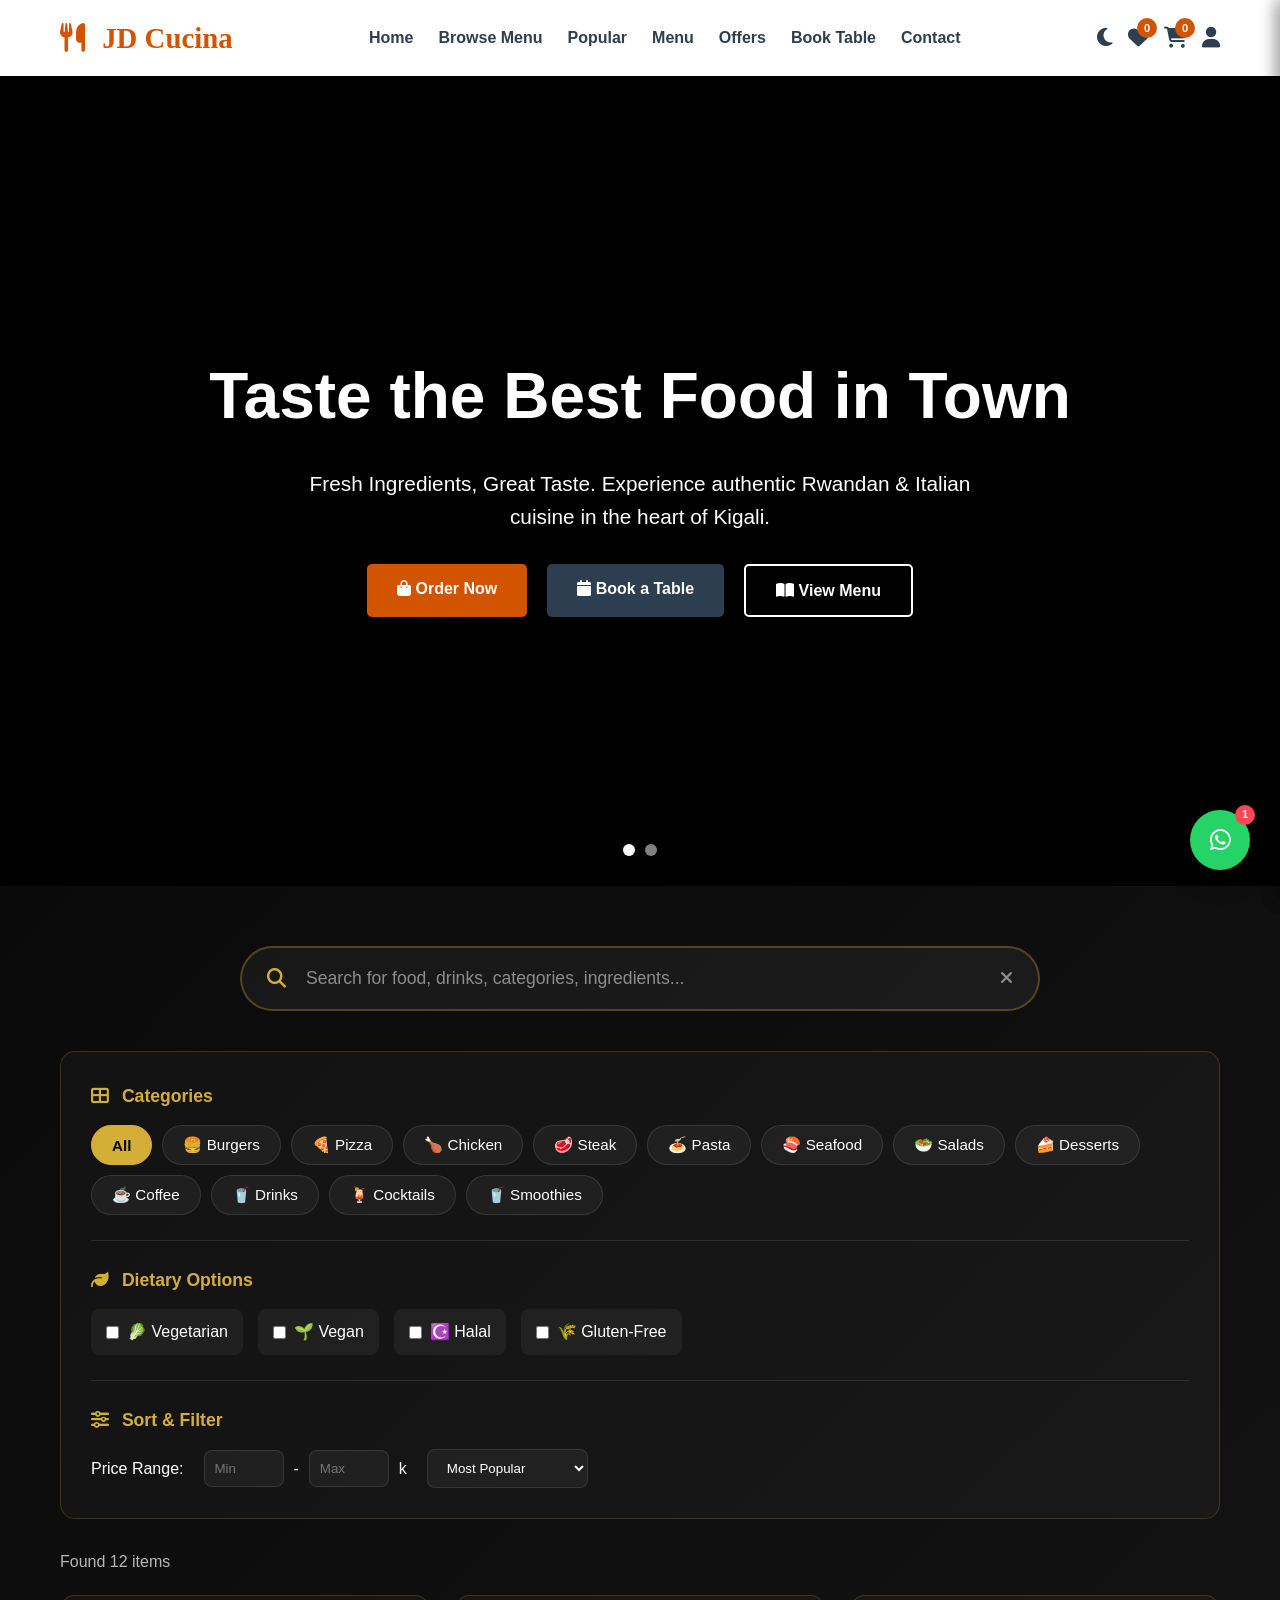
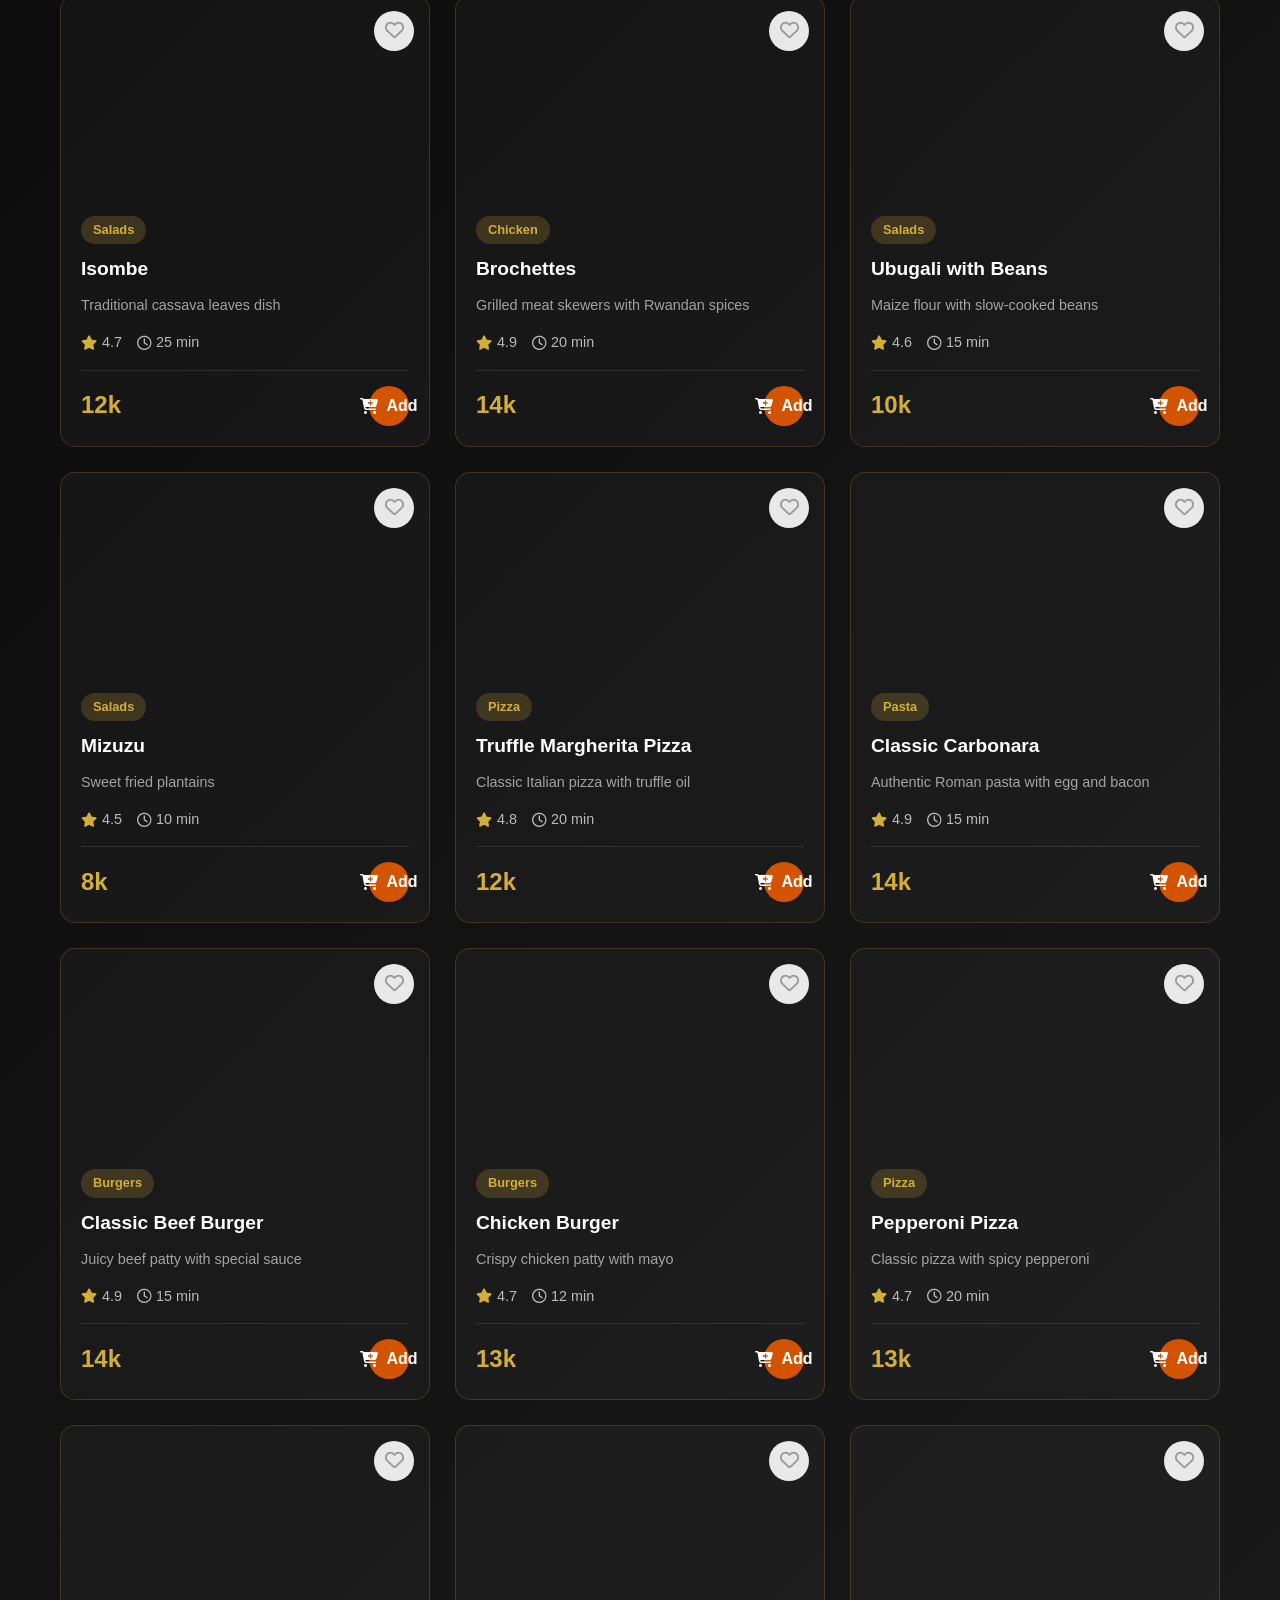
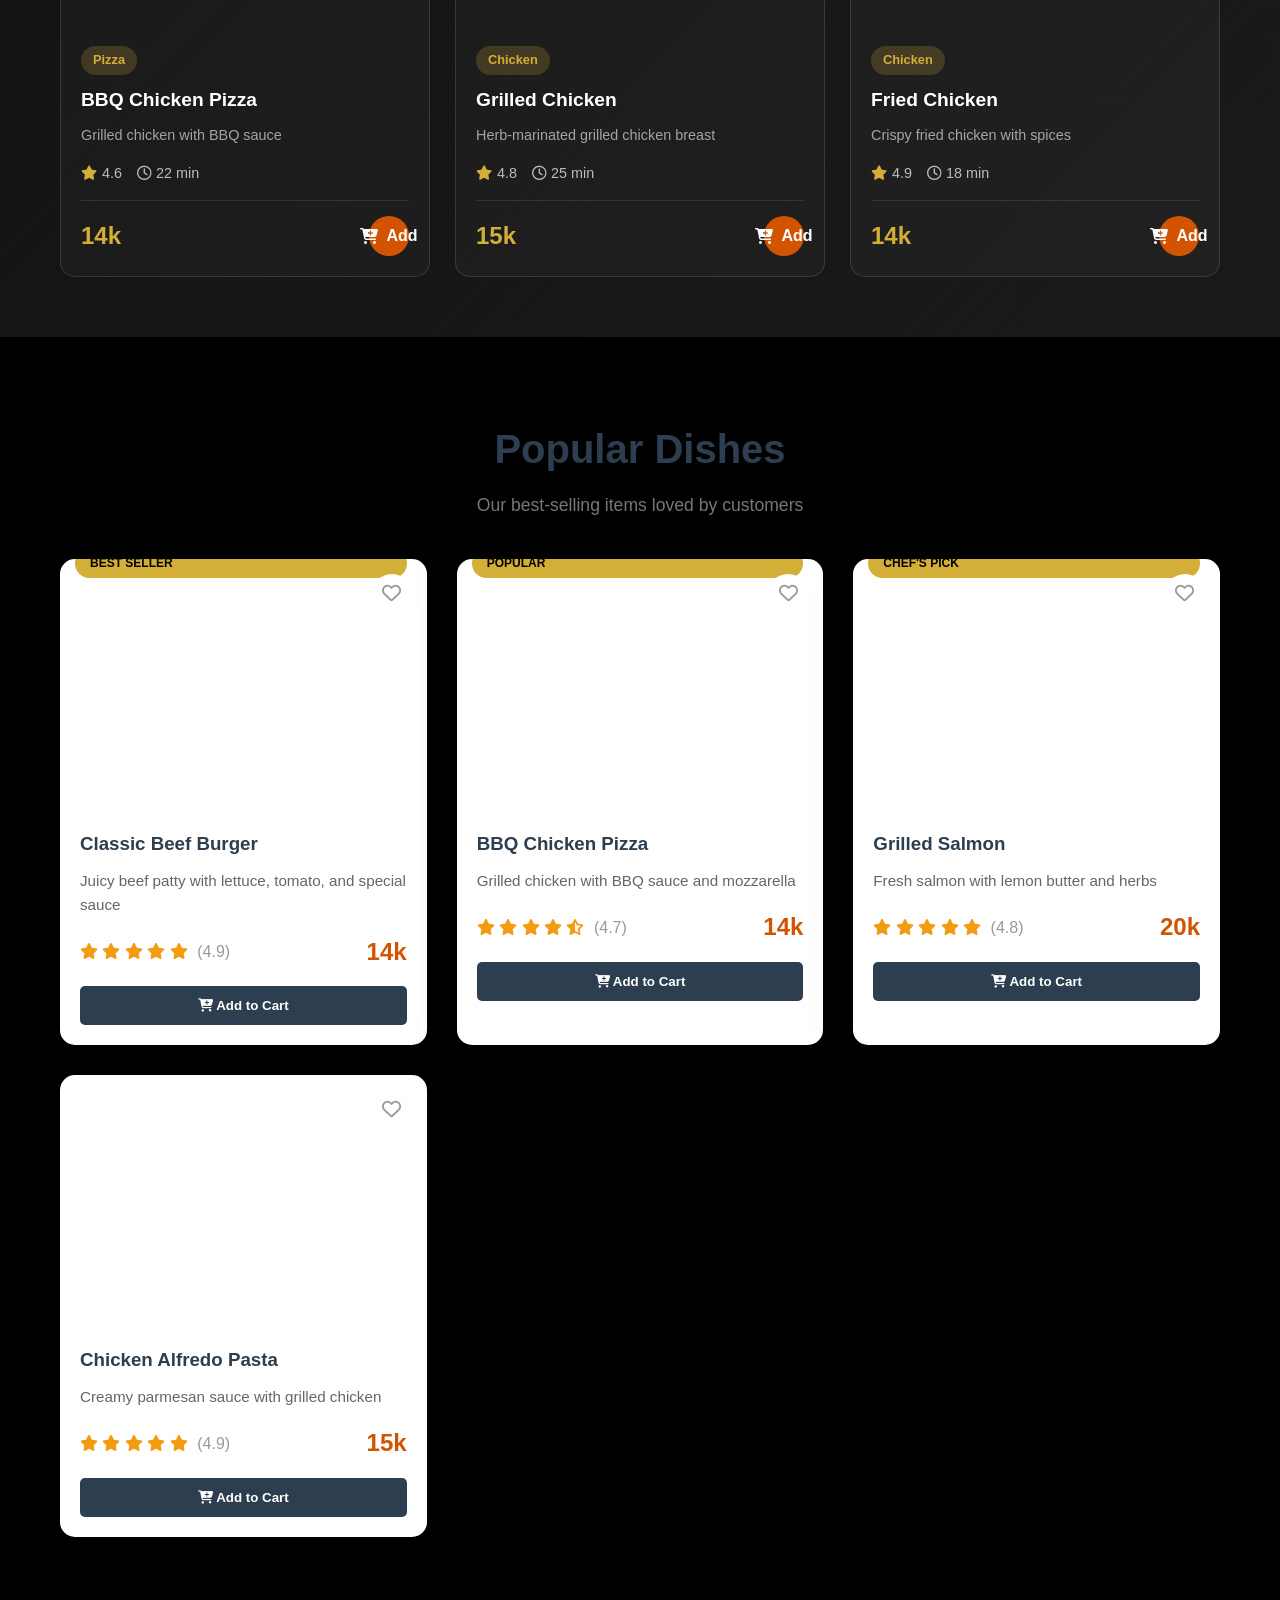
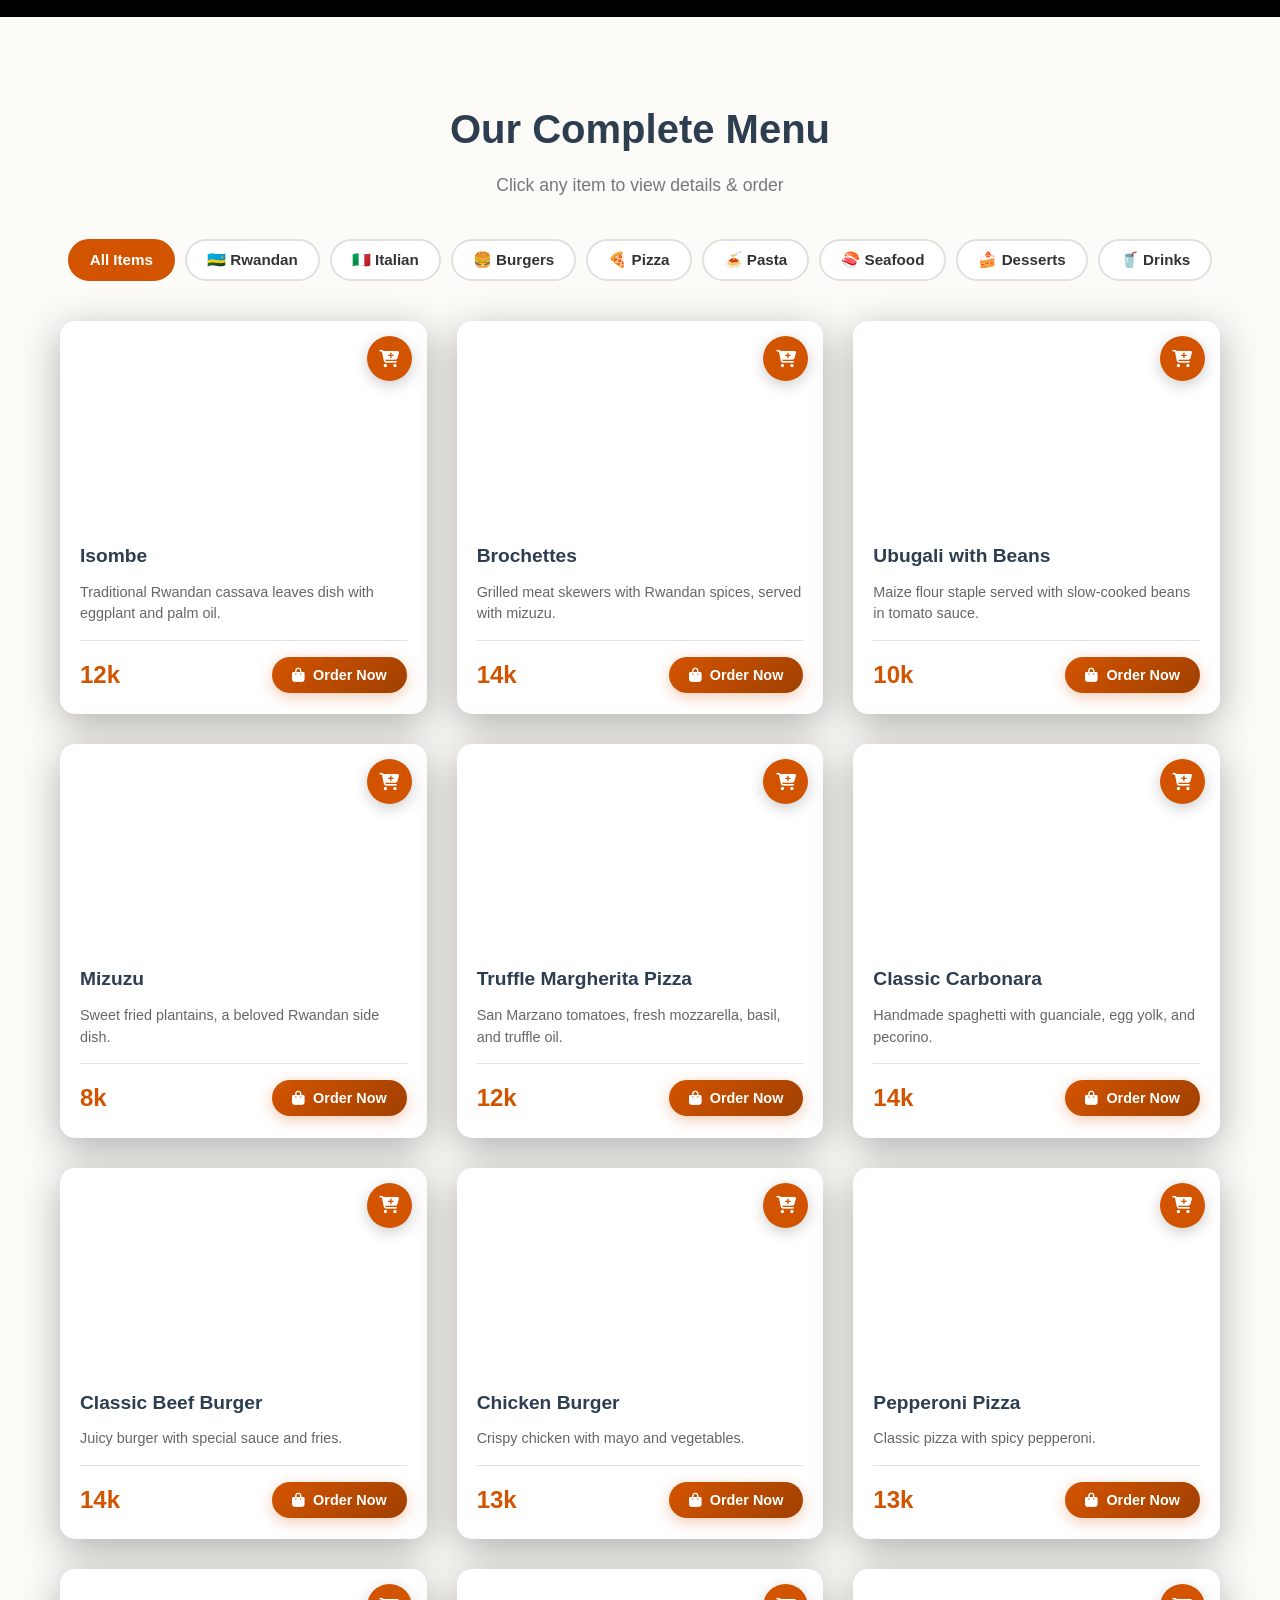
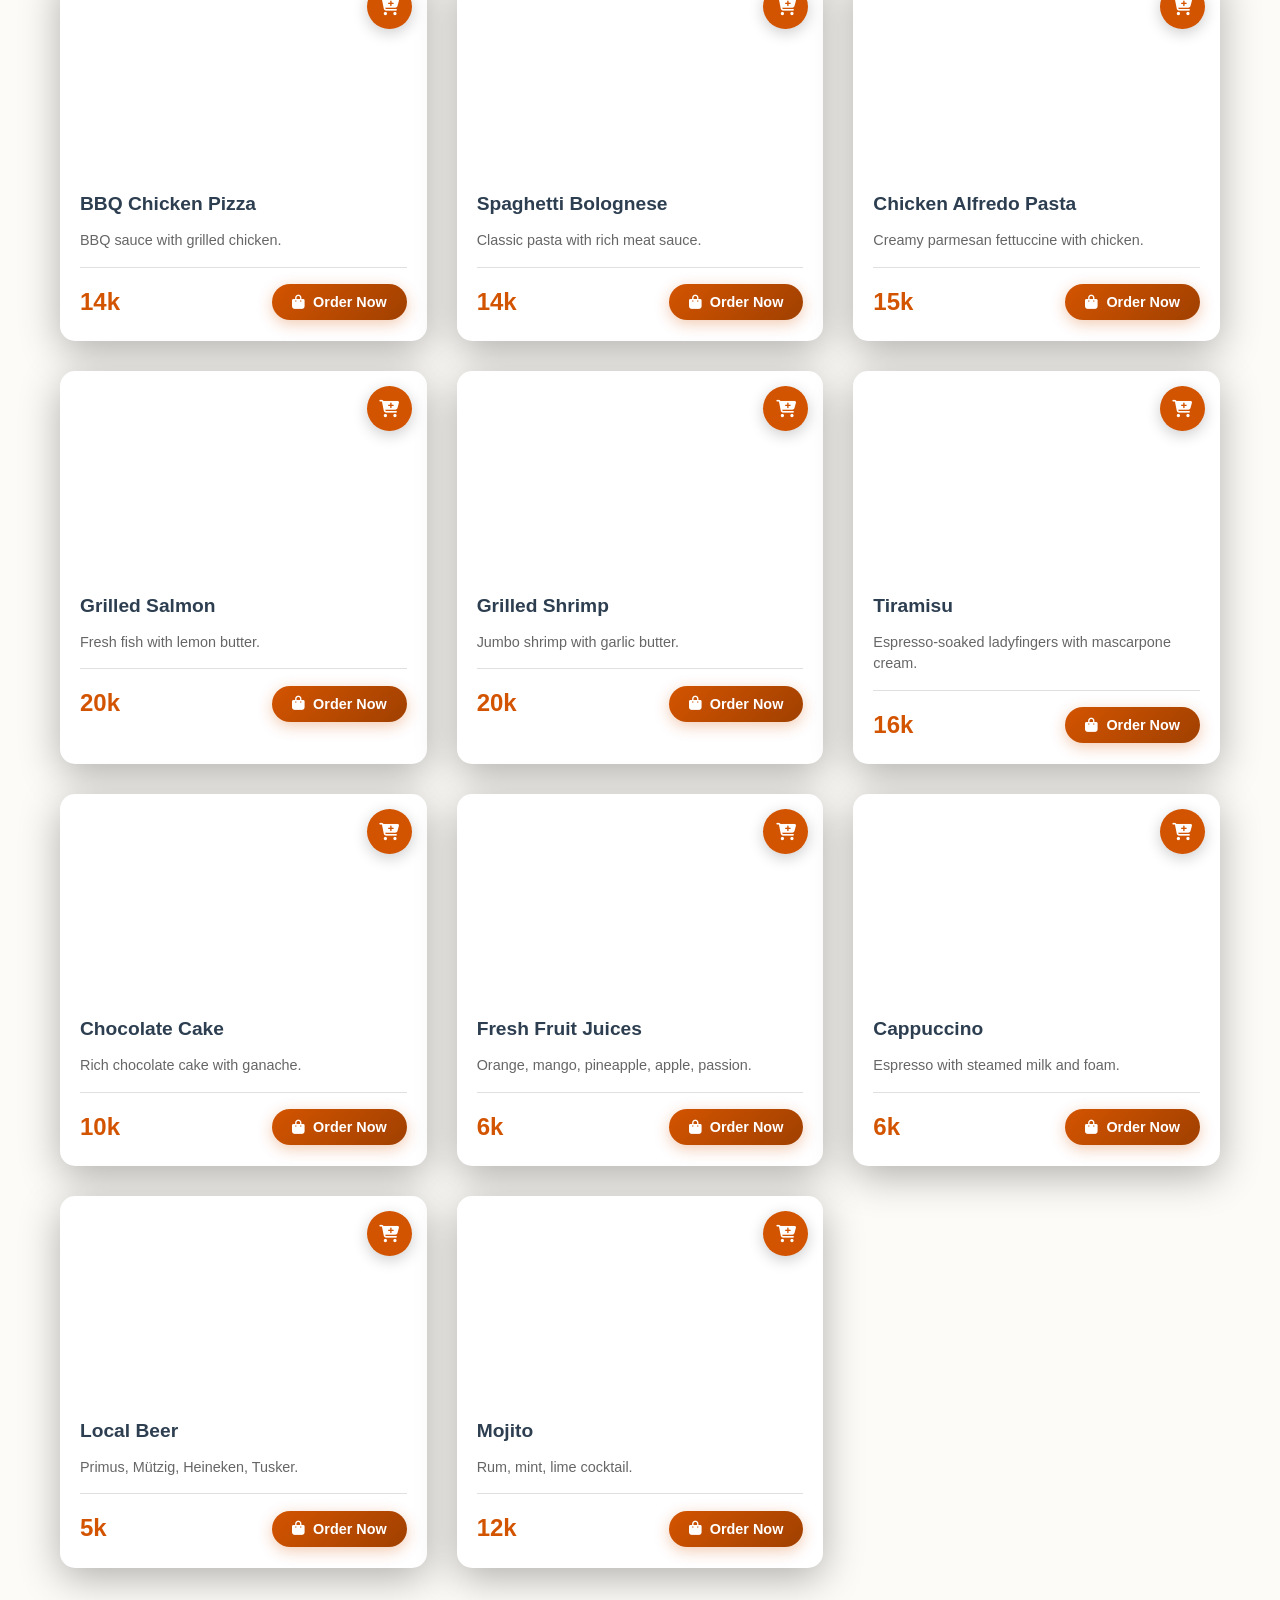
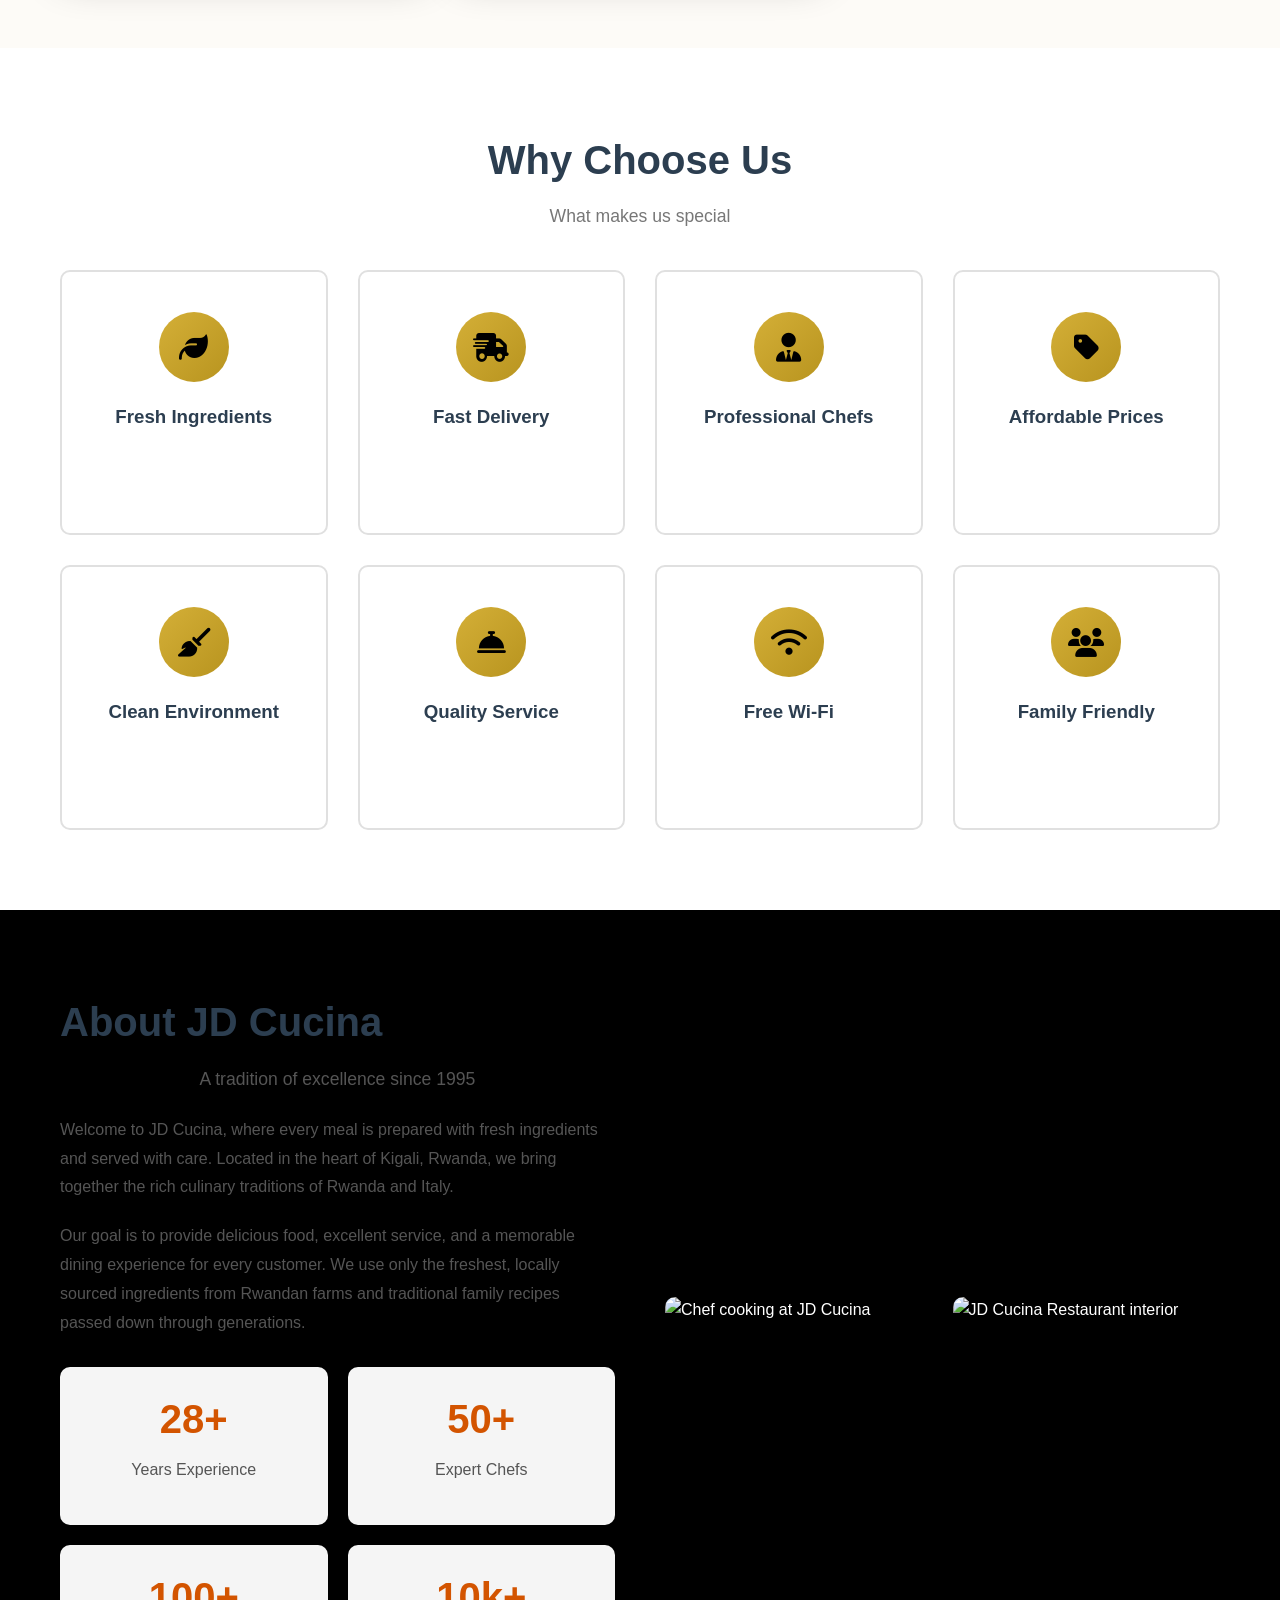
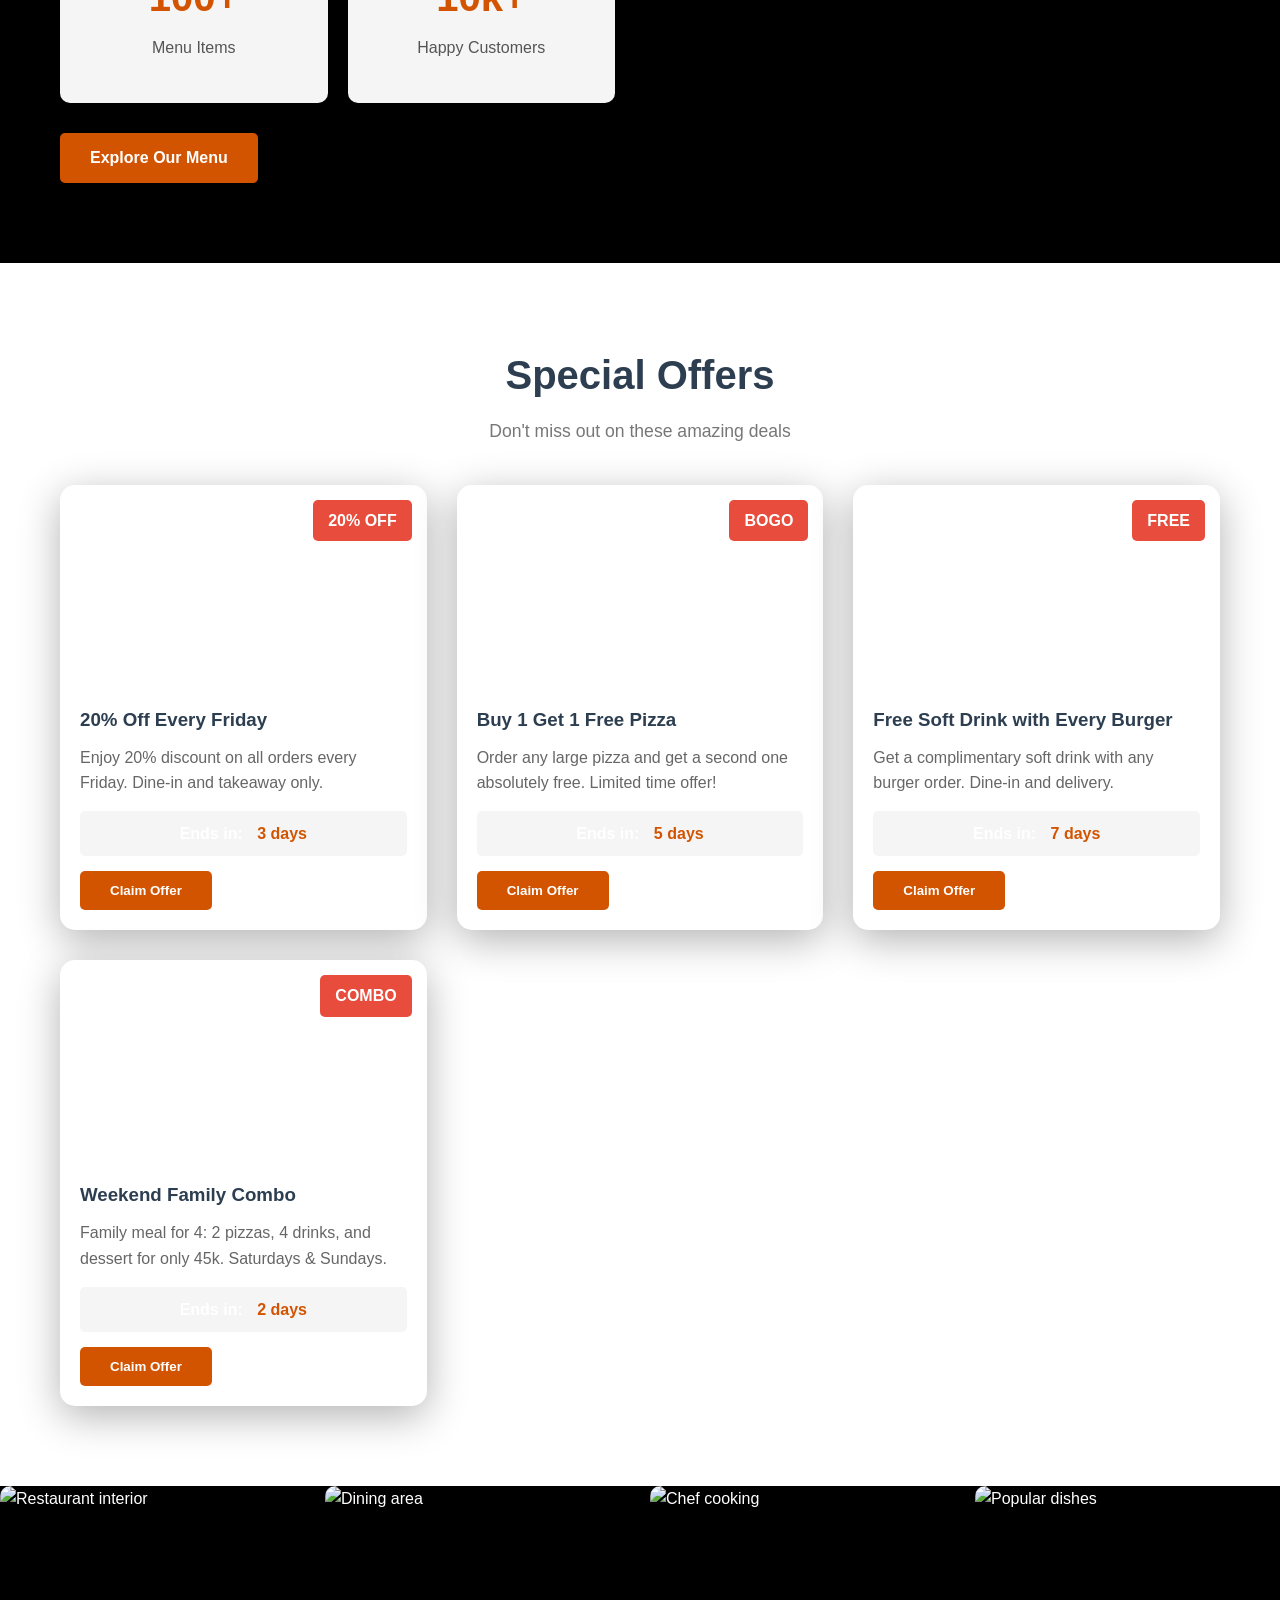
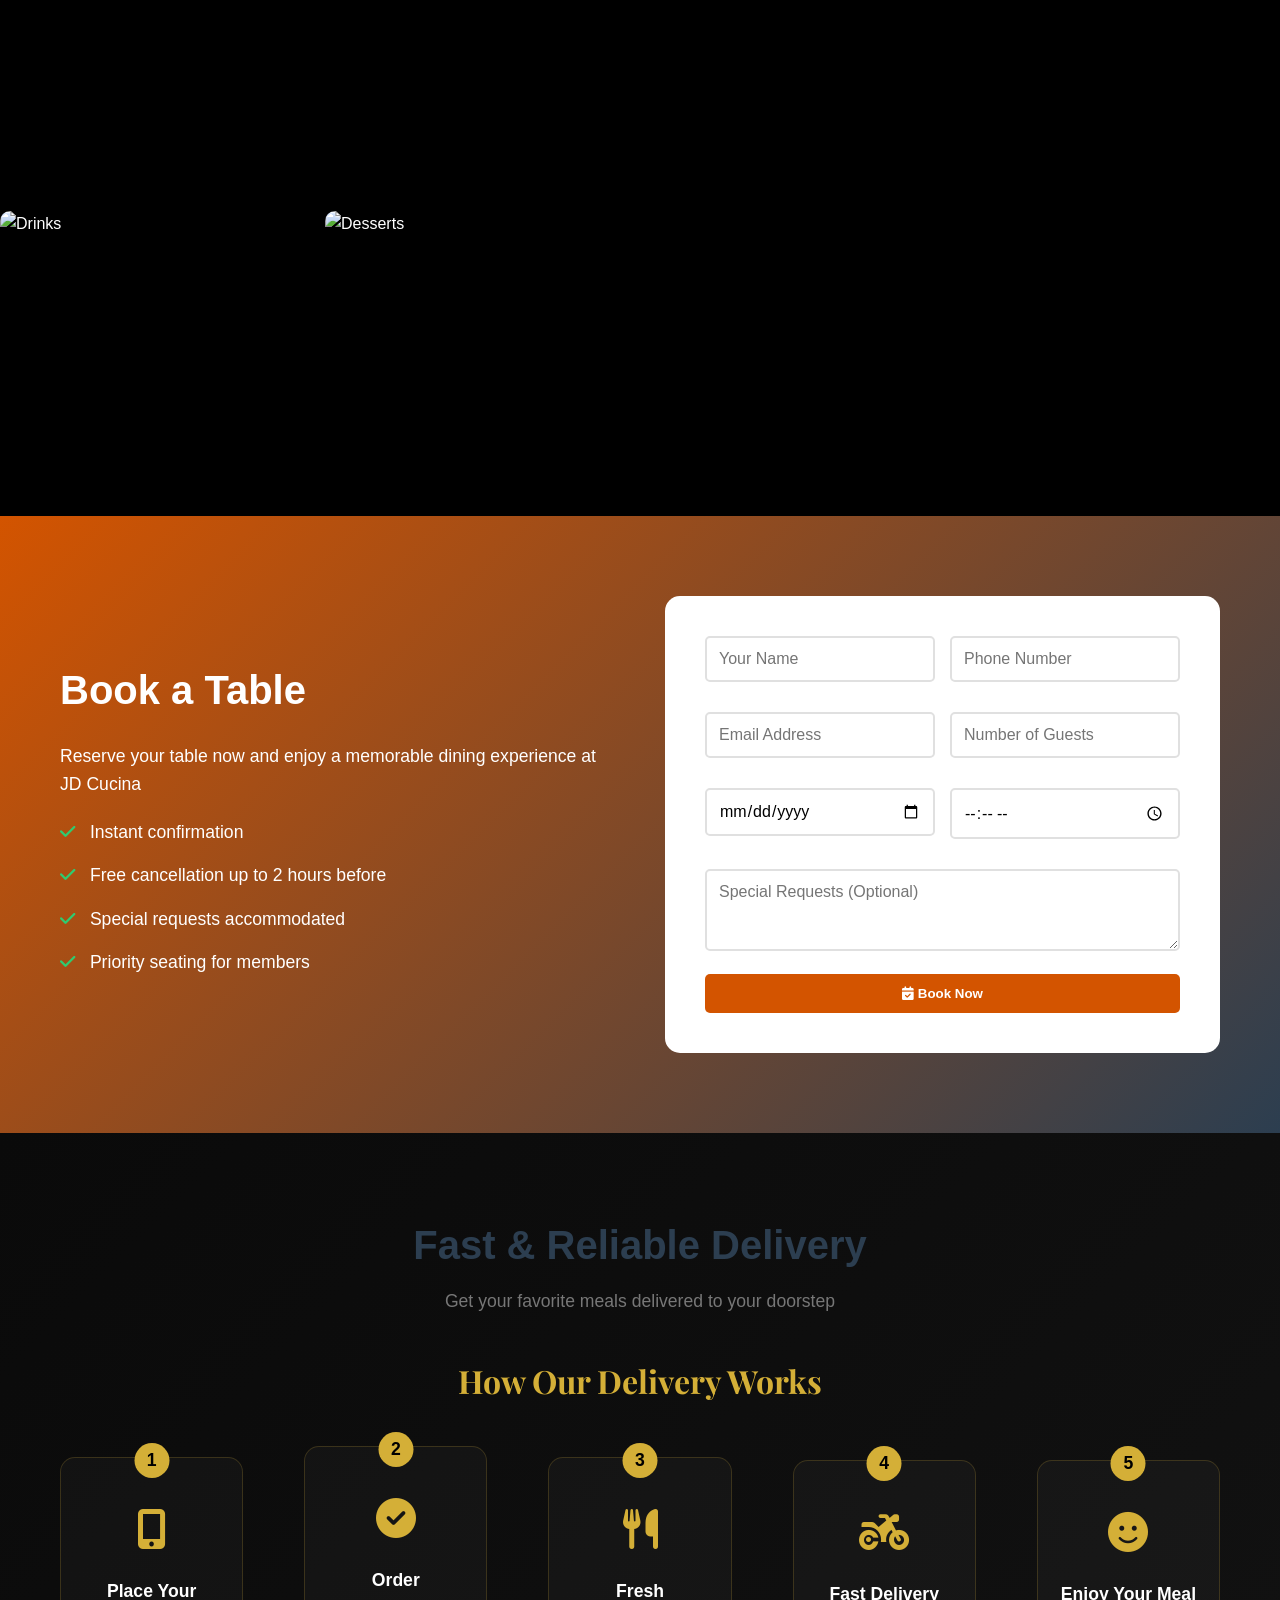
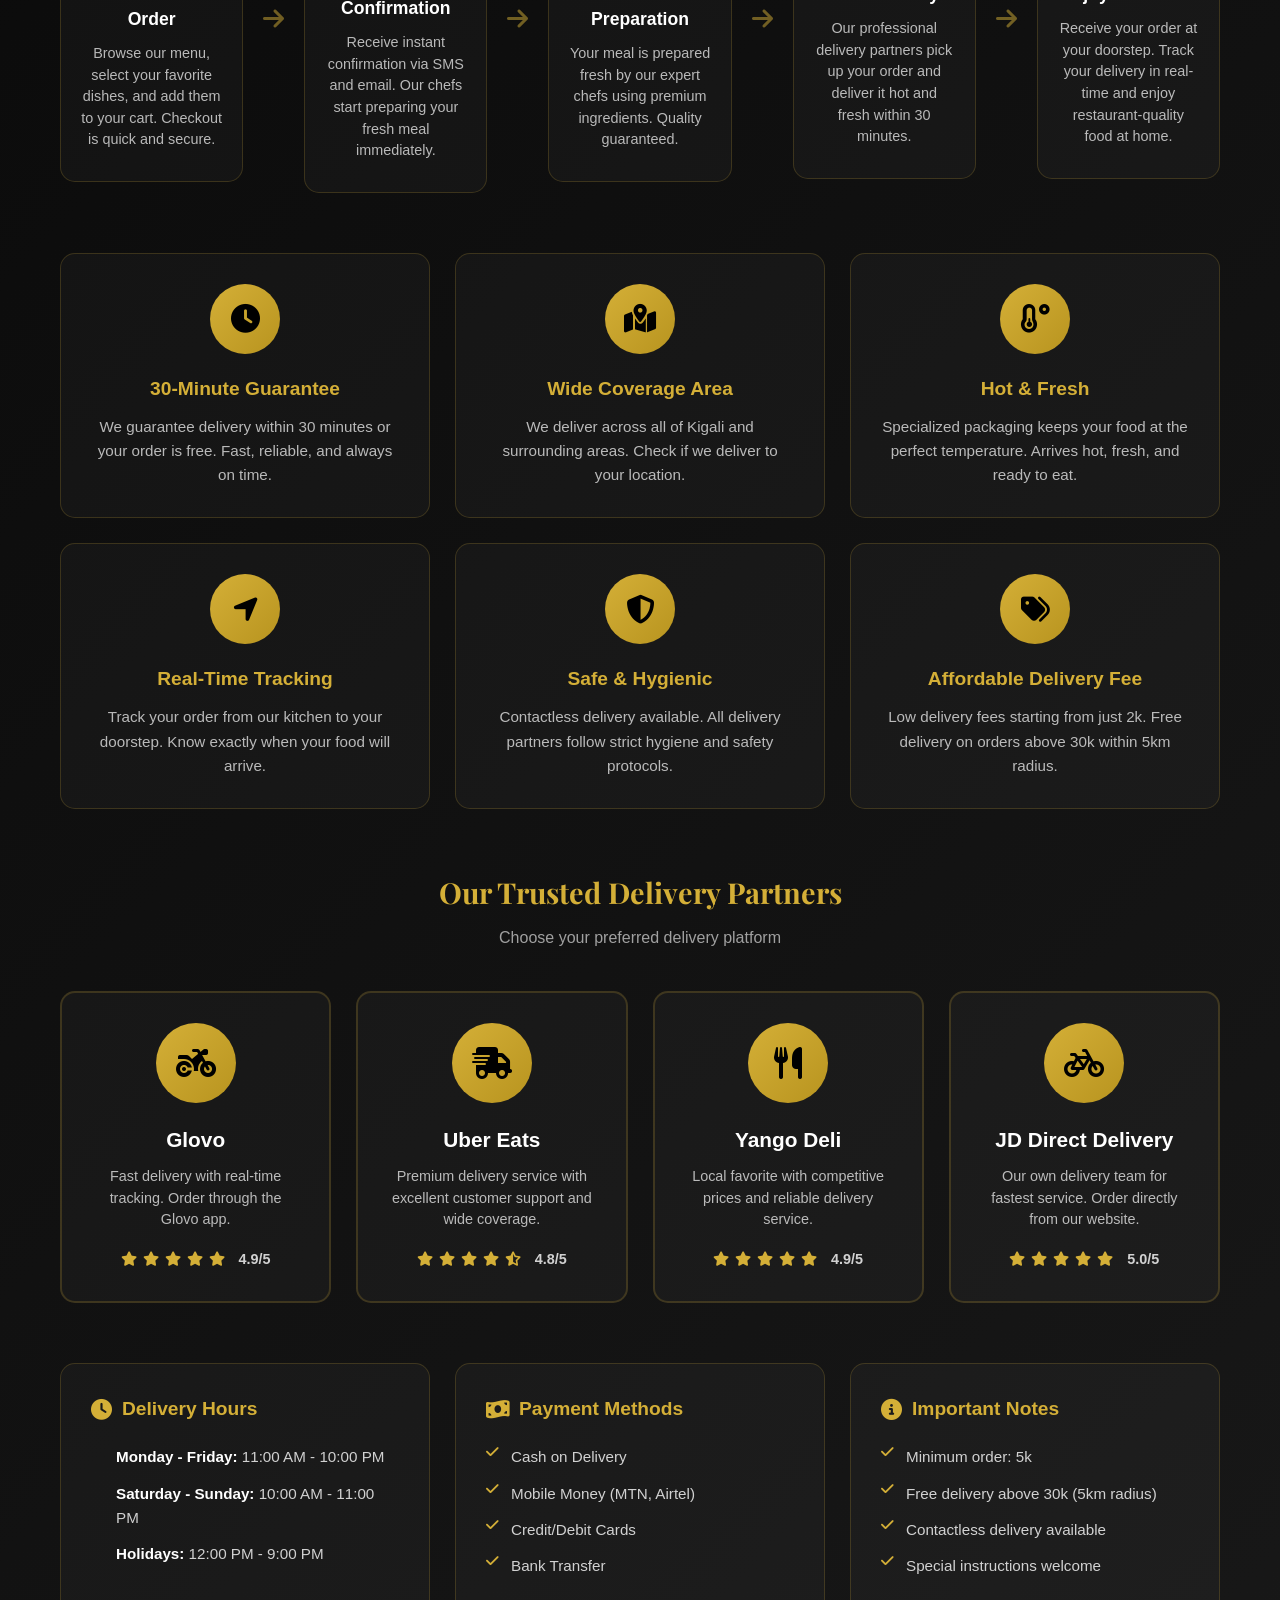
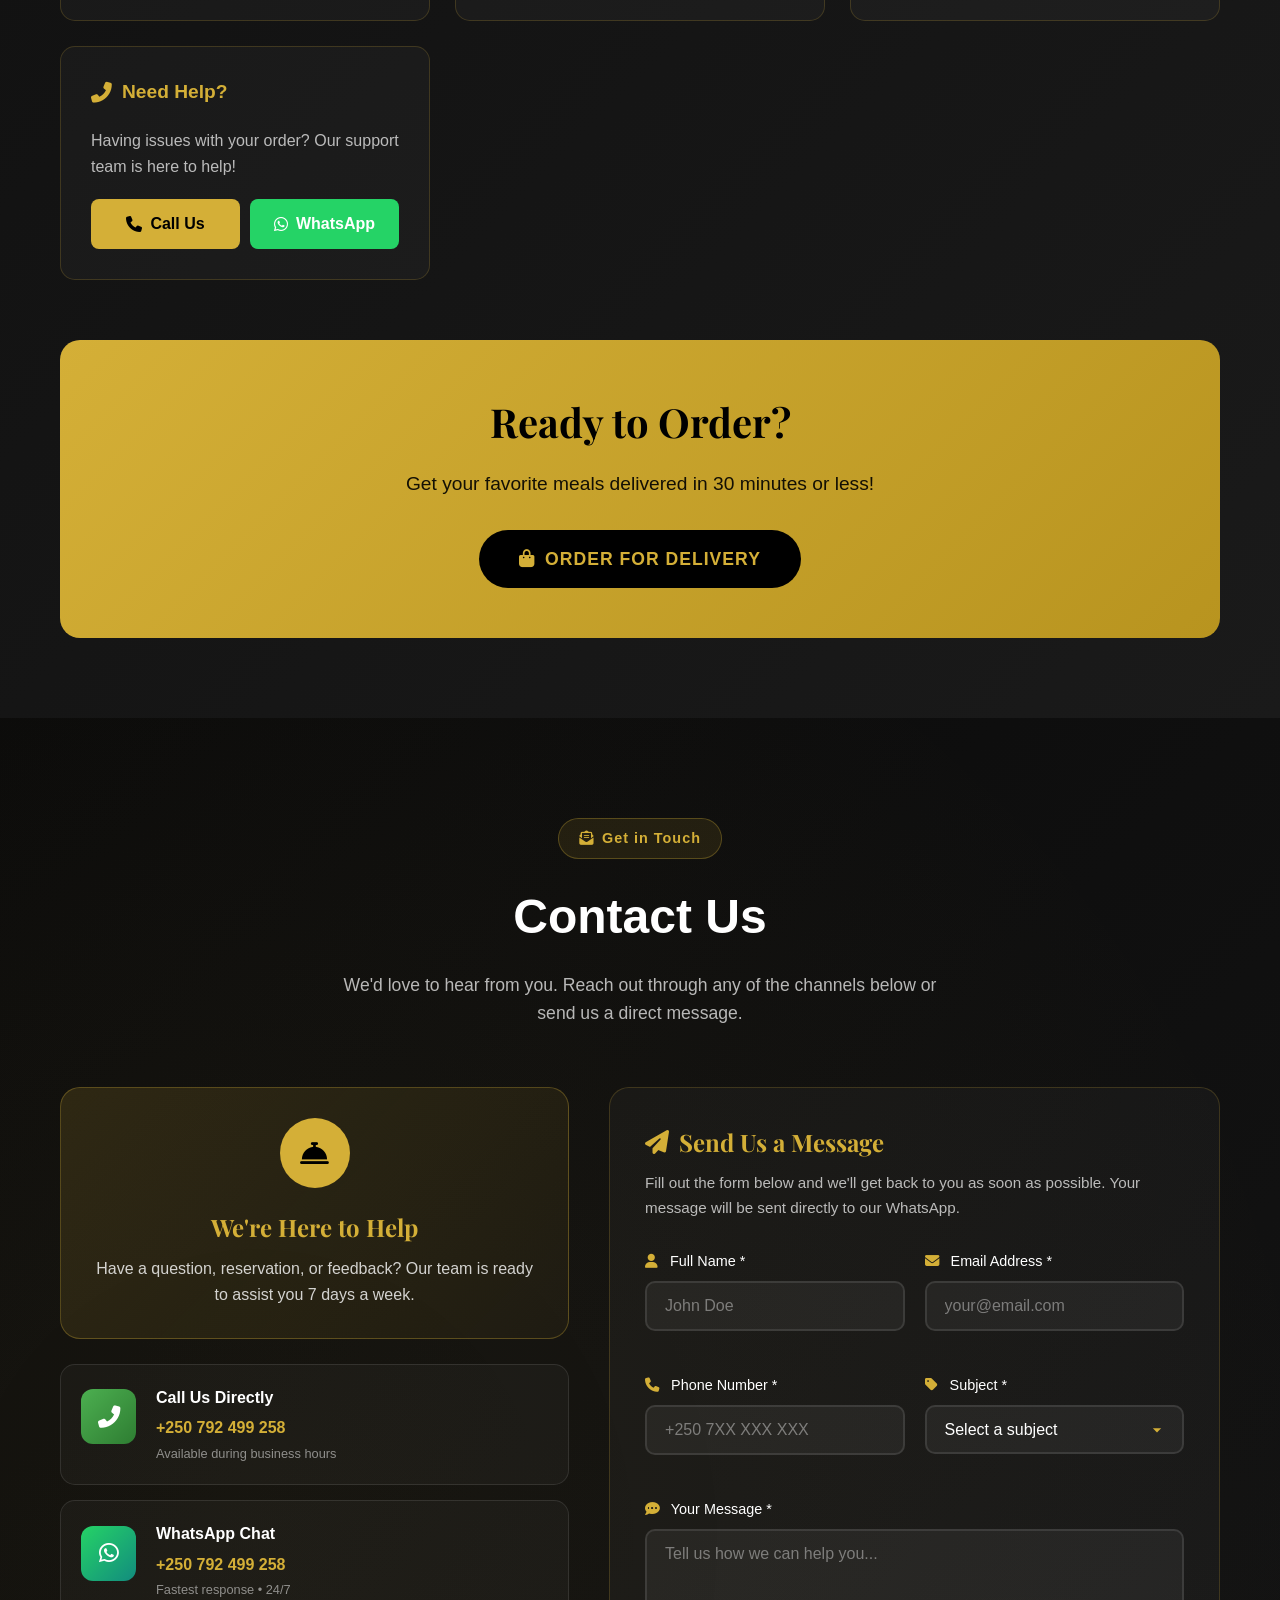
==== commit 323f90f5: "updated the navigation link from "Categories" to "Browse Menu" in the index.html file." ====
--- a/index.html
+++ b/index.html
@@ -88,7 +88,7 @@
             
             <ul class="nav-links">
                 <li><a href="#home">Home</a></li>
-                <li><a href="#categories">Categories</a></li>
+                <li><a href="#search-section">Browse Menu</a></li>
                 <li><a href="#popular">Popular</a></li>
                 <li><a href="#menu">Menu</a></li>
                 <li><a href="#offers">Offers</a></li>
@@ -297,67 +297,7 @@
             </div>
         </section>
 
-        <!-- ======================================== -->
-        <!-- 2. FEATURED CATEGORIES -->
-        <!-- ======================================== -->
-        <section id="categories" class="categories">
-            <div class="container">
-                <h2 class="section-title">Featured Categories</h2>
-                <p class="section-subtitle">Explore our diverse menu categories</p>
-                <div class="categories-grid">
-                    <div class="category-card" onclick="filterByCategory('burgers')">
-                        <div class="category-icon">🍔</div>
-                        <h3>Burgers</h3>
-                        <p>12 Items</p>
-                    </div>
-                    <div class="category-card" onclick="filterByCategory('pizza')">
-                        <div class="category-icon">🍕</div>
-                        <h3>Pizza</h3>
-                        <p>8 Items</p>
-                    </div>
-                    <div class="category-card" onclick="filterByCategory('chicken')">
-                        <div class="category-icon">🍗</div>
-                        <h3>Chicken</h3>
-                        <p>10 Items</p>
-                    </div>
-                    <div class="category-card" onclick="filterByCategory('steak')">
-                        <div class="category-icon">🥩</div>
-                        <h3>Steak</h3>
-                        <p>6 Items</p>
-                    </div>
-                    <div class="category-card" onclick="filterByCategory('pasta')">
-                        <div class="category-icon">🍝</div>
-                        <h3>Pasta</h3>
-                        <p>9 Items</p>
-                    </div>
-                    <div class="category-card" onclick="filterByCategory('salads')">
-                        <div class="category-icon">🥗</div>
-                        <h3>Salads</h3>
-                        <p>7 Items</p>
-                    </div>
-                    <div class="category-card" onclick="filterByCategory('seafood')">
-                        <div class="category-icon">🍣</div>
-                        <h3>Seafood</h3>
-                        <p>8 Items</p>
-                    </div>
-                    <div class="category-card" onclick="filterByCategory('desserts')">
-                        <div class="category-icon">🍰</div>
-                        <h3>Desserts</h3>
-                        <p>11 Items</p>
-                    </div>
-                    <div class="category-card" onclick="filterByCategory('coffee')">
-                        <div class="category-icon">☕</div>
-                        <h3>Coffee</h3>
-                        <p>6 Items</p>
-                    </div>
-                    <div class="category-card" onclick="filterByCategory('drinks')">
-                        <div class="category-icon">🥤</div>
-                        <h3>Drinks</h3>
-                        <p>15 Items</p>
-                    </div>
-                </div>
-            </div>
-        </section>
+      
 
         <!-- ======================================== -->
         <!-- 3. POPULAR DISHES -->
--- a/style.css
+++ b/style.css
@@ -3786,4 +3786,727 @@
     color: var(--white);
     font-size: 1.1rem;
     font-weight: 600;
+}
+/* ========================================
+   PROFESSIONAL CONTACT SECTION
+   ======================================== */
+
+.contact-section-pro {
+    padding: 100px 0;
+    background: linear-gradient(135deg, #0a0a0a 0%, #1a1a1a 100%);
+    color: var(--white);
+    position: relative;
+    overflow: hidden;
+}
+
+.contact-section-pro::before {
+    content: '';
+    position: absolute;
+    top: 0;
+    left: 0;
+    right: 0;
+    bottom: 0;
+    background-image: 
+        radial-gradient(circle at 20% 30%, rgba(212, 175, 55, 0.05) 0%, transparent 50%),
+        radial-gradient(circle at 80% 70%, rgba(212, 175, 55, 0.05) 0%, transparent 50%);
+    pointer-events: none;
+}
+
+/* Header */
+.contact-header {
+    text-align: center;
+    margin-bottom: 60px;
+    position: relative;
+    z-index: 1;
+}
+
+.contact-badge {
+    display: inline-flex;
+    align-items: center;
+    gap: 8px;
+    padding: 8px 20px;
+    background: rgba(212, 175, 55, 0.1);
+    border: 1px solid rgba(212, 175, 55, 0.3);
+    border-radius: 30px;
+    color: var(--gold);
+    font-size: 0.9rem;
+    font-weight: 600;
+    margin-bottom: 20px;
+    letter-spacing: 1px;
+}
+
+.contact-badge i {
+    animation: pulse 2s infinite;
+}
+
+@keyframes pulse {
+    0%, 100% { transform: scale(1); }
+    50% { transform: scale(1.2); }
+}
+
+.contact-section-pro .section-title {
+    color: var(--white);
+    font-size: 3rem;
+    margin-bottom: 15px;
+}
+
+.contact-section-pro .section-subtitle {
+    max-width: 600px;
+    margin: 0 auto;
+    color: rgba(255, 255, 255, 0.7);
+    font-size: 1.1rem;
+}
+
+/* Main Grid */
+.contact-main-grid {
+    display: grid;
+    grid-template-columns: 1fr 1.2fr;
+    gap: 40px;
+    margin-bottom: 60px;
+    position: relative;
+    z-index: 1;
+}
+
+/* Welcome Card */
+.welcome-card {
+    background: linear-gradient(135deg, rgba(212, 175, 55, 0.15), rgba(212, 175, 55, 0.05));
+    border: 1px solid rgba(212, 175, 55, 0.3);
+    border-radius: 20px;
+    padding: 30px;
+    text-align: center;
+    margin-bottom: 25px;
+}
+
+.welcome-icon {
+    width: 70px;
+    height: 70px;
+    background: var(--gold);
+    border-radius: 50%;
+    display: flex;
+    align-items: center;
+    justify-content: center;
+    margin: 0 auto 20px;
+    font-size: 1.8rem;
+    color: var(--black);
+}
+
+.welcome-card h3 {
+    color: var(--gold);
+    font-size: 1.5rem;
+    margin-bottom: 10px;
+    font-family: 'Playfair Display', serif;
+}
+
+.welcome-card p {
+    color: rgba(255, 255, 255, 0.8);
+    line-height: 1.6;
+}
+
+/* Contact Methods */
+.contact-methods {
+    display: flex;
+    flex-direction: column;
+    gap: 15px;
+    margin-bottom: 25px;
+}
+
+.contact-method-item {
+    display: flex;
+    align-items: center;
+    gap: 20px;
+    padding: 20px;
+    background: rgba(255, 255, 255, 0.03);
+    border: 1px solid rgba(255, 255, 255, 0.1);
+    border-radius: 15px;
+    transition: all 0.3s ease;
+}
+
+.contact-method-item:hover {
+    background: rgba(212, 175, 55, 0.08);
+    border-color: var(--gold);
+    transform: translateX(5px);
+}
+
+.method-icon {
+    width: 55px;
+    height: 55px;
+    border-radius: 12px;
+    display: flex;
+    align-items: center;
+    justify-content: center;
+    font-size: 1.4rem;
+    color: white;
+    flex-shrink: 0;
+}
+
+.phone-icon { background: linear-gradient(135deg, #4CAF50, #2E7D32); }
+.whatsapp-icon { background: linear-gradient(135deg, #25D366, #128C7E); }
+.email-icon { background: linear-gradient(135deg, #2196F3, #0D47A1); }
+.location-icon { background: linear-gradient(135deg, #FF5722, #BF360C); }
+
+.method-details {
+    flex: 1;
+}
+
+.method-details h4 {
+    color: var(--white);
+    margin-bottom: 5px;
+    font-size: 1rem;
+}
+
+.method-link {
+    color: var(--gold);
+    text-decoration: none;
+    font-weight: 600;
+    font-size: 1rem;
+    transition: color 0.3s;
+}
+
+.method-link:hover {
+    color: var(--gold-light);
+}
+
+.method-link.small {
+    font-size: 0.85rem;
+    display: inline-flex;
+    align-items: center;
+    gap: 5px;
+    margin-top: 5px;
+}
+
+.method-hours {
+    display: block;
+    color: rgba(255, 255, 255, 0.5);
+    font-size: 0.8rem;
+    margin-top: 3px;
+}
+
+.method-address {
+    color: rgba(255, 255, 255, 0.9);
+    margin: 0;
+    font-size: 0.95rem;
+}
+
+/* Business Hours */
+.business-hours-card {
+    background: rgba(255, 255, 255, 0.03);
+    border: 1px solid rgba(212, 175, 55, 0.2);
+    border-radius: 15px;
+    padding: 25px;
+    margin-bottom: 25px;
+}
+
+.business-hours-card h4 {
+    color: var(--gold);
+    margin-bottom: 15px;
+    font-size: 1.1rem;
+    display: flex;
+    align-items: center;
+    gap: 10px;
+}
+
+.hours-list {
+    margin-bottom: 15px;
+}
+
+.hours-row {
+    display: flex;
+    justify-content: space-between;
+    padding: 10px 0;
+    border-bottom: 1px solid rgba(255, 255, 255, 0.05);
+    color: rgba(255, 255, 255, 0.8);
+    font-size: 0.95rem;
+}
+
+.hours-row:last-child {
+    border-bottom: none;
+}
+
+.hours-time {
+    color: var(--gold);
+    font-weight: 600;
+}
+
+.status-indicator {
+    display: flex;
+    align-items: center;
+    gap: 10px;
+    padding: 10px 15px;
+    background: rgba(0, 0, 0, 0.3);
+    border-radius: 8px;
+    font-size: 0.9rem;
+}
+
+.status-dot {
+    width: 10px;
+    height: 10px;
+    border-radius: 50%;
+    background: #888;
+    animation: statusPulse 2s infinite;
+}
+
+.status-indicator.open .status-dot {
+    background: #2ed573;
+    box-shadow: 0 0 10px #2ed573;
+}
+
+.status-indicator.closed .status-dot {
+    background: #ff4757;
+    box-shadow: 0 0 10px #ff4757;
+}
+
+@keyframes statusPulse {
+    0%, 100% { opacity: 1; }
+    50% { opacity: 0.5; }
+}
+
+/* Social Media */
+.social-media-card {
+    background: rgba(255, 255, 255, 0.03);
+    border: 1px solid rgba(255, 255, 255, 0.1);
+    border-radius: 15px;
+    padding: 25px;
+    text-align: center;
+}
+
+.social-media-card h4 {
+    color: var(--white);
+    margin-bottom: 20px;
+    font-size: 1.1rem;
+}
+
+.social-icons-pro {
+    display: flex;
+    justify-content: center;
+    gap: 12px;
+    flex-wrap: wrap;
+}
+
+.social-icon-pro {
+    width: 50px;
+    height: 50px;
+    border-radius: 50%;
+    display: flex;
+    align-items: center;
+    justify-content: center;
+    color: white;
+    font-size: 1.3rem;
+    text-decoration: none;
+    transition: all 0.3s ease;
+    position: relative;
+    overflow: hidden;
+}
+
+.social-icon-pro.facebook { background: #1877F2; }
+.social-icon-pro.instagram { background: linear-gradient(45deg, #f09433, #e6683c, #dc2743, #cc2366, #bc1888); }
+.social-icon-pro.whatsapp { background: #25D366; }
+.social-icon-pro.twitter { background: #1DA1F2; }
+.social-icon-pro.tiktok { background: #000; border: 1px solid #fff; }
+
+.social-icon-pro:hover {
+    transform: translateY(-5px) scale(1.1);
+    box-shadow: 0 10px 25px rgba(0, 0, 0, 0.3);
+}
+
+/* Contact Form Panel */
+.contact-form-panel {
+    background: rgba(255, 255, 255, 0.03);
+    border: 1px solid rgba(212, 175, 55, 0.2);
+    border-radius: 20px;
+    padding: 35px;
+}
+
+.form-header-card {
+    margin-bottom: 30px;
+}
+
+.form-header-card h3 {
+    color: var(--gold);
+    font-size: 1.5rem;
+    margin-bottom: 10px;
+    font-family: 'Playfair Display', serif;
+    display: flex;
+    align-items: center;
+    gap: 10px;
+}
+
+.form-header-card p {
+    color: rgba(255, 255, 255, 0.7);
+    line-height: 1.6;
+    font-size: 0.95rem;
+}
+
+/* Form Styles */
+.contact-form-pro {
+    display: flex;
+    flex-direction: column;
+    gap: 20px;
+}
+
+.form-row-pro {
+    display: grid;
+    grid-template-columns: 1fr 1fr;
+    gap: 20px;
+}
+
+.form-group-pro {
+    position: relative;
+}
+
+.form-group-pro label {
+    display: block;
+    color: var(--white);
+    margin-bottom: 8px;
+    font-size: 0.9rem;
+    font-weight: 500;
+}
+
+.form-group-pro label i {
+    color: var(--gold);
+    margin-right: 8px;
+}
+
+.form-group-pro input,
+.form-group-pro select,
+.form-group-pro textarea {
+    width: 100%;
+    padding: 14px 18px;
+    background: rgba(255, 255, 255, 0.05);
+    border: 2px solid rgba(255, 255, 255, 0.1);
+    border-radius: 10px;
+    color: var(--white);
+    font-size: 1rem;
+    outline: none;
+    transition: all 0.3s ease;
+    font-family: inherit;
+}
+
+.form-group-pro input:focus,
+.form-group-pro select:focus,
+.form-group-pro textarea:focus {
+    border-color: var(--gold);
+    background: rgba(212, 175, 55, 0.05);
+    box-shadow: 0 0 0 3px rgba(212, 175, 55, 0.1);
+}
+
+.form-group-pro input::placeholder,
+.form-group-pro textarea::placeholder {
+    color: rgba(255, 255, 255, 0.4);
+}
+
+.form-group-pro select {
+    cursor: pointer;
+    appearance: none;
+    background-image: url("data:image/svg+xml;charset=UTF-8,%3csvg xmlns='http://www.w3.org/2000/svg' viewBox='0 0 24 24' fill='%23d4af37'%3e%3cpath d='M7 10l5 5 5-5z'/%3e%3c/svg%3e");
+    background-repeat: no-repeat;
+    background-position: right 15px center;
+    background-size: 20px;
+}
+
+.form-group-pro select option {
+    background: #1a1a1a;
+    color: var(--white);
+}
+
+.form-group-pro textarea {
+    resize: vertical;
+    min-height: 120px;
+}
+
+.form-error {
+    display: block;
+    color: #ff4757;
+    font-size: 0.8rem;
+    margin-top: 5px;
+    min-height: 18px;
+}
+
+.char-counter {
+    position: absolute;
+    bottom: 10px;
+    right: 15px;
+    color: rgba(255, 255, 255, 0.5);
+    font-size: 0.8rem;
+}
+
+/* Checkbox */
+.checkbox-group-pro {
+    margin: 5px 0;
+}
+
+.checkbox-label-pro {
+    display: flex;
+    align-items: flex-start;
+    gap: 10px;
+    color: rgba(255, 255, 255, 0.8);
+    font-size: 0.9rem;
+    cursor: pointer;
+    line-height: 1.5;
+}
+
+.checkbox-label-pro input {
+    display: none;
+}
+
+.checkmark-pro {
+    width: 20px;
+    height: 20px;
+    border: 2px solid rgba(255, 255, 255, 0.3);
+    border-radius: 4px;
+    flex-shrink: 0;
+    margin-top: 2px;
+    position: relative;
+    transition: all 0.3s;
+}
+
+.checkbox-label-pro input:checked + .checkmark-pro {
+    background: var(--gold);
+    border-color: var(--gold);
+}
+
+.checkbox-label-pro input:checked + .checkmark-pro::after {
+    content: '✓';
+    position: absolute;
+    top: 50%;
+    left: 50%;
+    transform: translate(-50%, -50%);
+    color: var(--black);
+    font-weight: bold;
+    font-size: 0.8rem;
+}
+
+.checkbox-label-pro a {
+    color: var(--gold);
+    text-decoration: underline;
+}
+
+/* Submit Button */
+.submit-btn-pro {
+    width: 100%;
+    padding: 16px;
+    background: linear-gradient(135deg, var(--gold), var(--gold-dark));
+    color: var(--black);
+    border: none;
+    border-radius: 10px;
+    font-size: 1.1rem;
+    font-weight: 700;
+    cursor: pointer;
+    transition: all 0.3s ease;
+    text-transform: uppercase;
+    letter-spacing: 1px;
+    display: flex;
+    align-items: center;
+    justify-content: center;
+    gap: 10px;
+}
+
+.submit-btn-pro:hover {
+    transform: translateY(-2px);
+    box-shadow: 0 10px 30px rgba(212, 175, 55, 0.4);
+}
+
+.submit-btn-pro .btn-loader-pro {
+    display: none;
+}
+
+.submit-btn-pro.loading .btn-text-pro {
+    display: none;
+}
+
+.submit-btn-pro.loading .btn-loader-pro {
+    display: inline-flex;
+}
+
+.form-note {
+    text-align: center;
+    color: rgba(255, 255, 255, 0.5);
+    font-size: 0.85rem;
+    margin: 0;
+}
+
+.form-note i {
+    color: var(--gold);
+    margin-right: 5px;
+}
+
+/* Map Section */
+.map-section-pro {
+    margin-bottom: 60px;
+    position: relative;
+    z-index: 1;
+}
+
+.map-header {
+    text-align: center;
+    margin-bottom: 30px;
+}
+
+.map-header h3 {
+    color: var(--gold);
+    font-size: 1.8rem;
+    margin-bottom: 10px;
+    font-family: 'Playfair Display', serif;
+    display: flex;
+    align-items: center;
+    justify-content: center;
+    gap: 10px;
+}
+
+.map-header p {
+    color: rgba(255, 255, 255, 0.7);
+}
+
+.map-wrapper {
+    position: relative;
+    border-radius: 20px;
+    overflow: hidden;
+    border: 2px solid rgba(212, 175, 55, 0.3);
+    box-shadow: 0 20px 60px rgba(0, 0, 0, 0.5);
+}
+
+.map-expand-btn {
+    position: absolute;
+    bottom: 20px;
+    right: 20px;
+    padding: 10px 20px;
+    background: var(--gold);
+    color: var(--black);
+    text-decoration: none;
+    border-radius: 25px;
+    font-weight: 600;
+    font-size: 0.9rem;
+    display: inline-flex;
+    align-items: center;
+    gap: 8px;
+    transition: all 0.3s;
+    z-index: 10;
+}
+
+.map-expand-btn:hover {
+    background: var(--gold-light);
+    transform: translateY(-2px);
+}
+
+/* FAQ Section */
+.quick-faq {
+    position: relative;
+    z-index: 1;
+}
+
+.quick-faq h3 {
+    text-align: center;
+    color: var(--gold);
+    font-size: 2rem;
+    margin-bottom: 30px;
+    font-family: 'Playfair Display', serif;
+}
+
+.faq-grid {
+    display: grid;
+    grid-template-columns: repeat(auto-fit, minmax(300px, 1fr));
+    gap: 20px;
+    max-width: 1000px;
+    margin: 0 auto;
+}
+
+.faq-item {
+    background: rgba(255, 255, 255, 0.03);
+    border: 1px solid rgba(255, 255, 255, 0.1);
+    border-radius: 12px;
+    overflow: hidden;
+    transition: all 0.3s;
+}
+
+.faq-item:hover {
+    border-color: rgba(212, 175, 55, 0.3);
+}
+
+.faq-question {
+    padding: 20px;
+    cursor: pointer;
+    display: flex;
+    justify-content: space-between;
+    align-items: center;
+    color: var(--white);
+    font-weight: 600;
+    transition: all 0.3s;
+}
+
+.faq-question:hover {
+    background: rgba(212, 175, 55, 0.05);
+}
+
+.faq-question i {
+    color: var(--gold);
+    transition: transform 0.3s;
+}
+
+.faq-item.active .faq-question i {
+    transform: rotate(180deg);
+}
+
+.faq-answer {
+    max-height: 0;
+    overflow: hidden;
+    transition: max-height 0.3s ease;
+    background: rgba(0, 0, 0, 0.2);
+}
+
+.faq-item.active .faq-answer {
+    max-height: 200px;
+}
+
+.faq-answer p {
+    padding: 0 20px 20px;
+    color: rgba(255, 255, 255, 0.7);
+    line-height: 1.6;
+    margin: 0;
+    padding-top: 15px;
+}
+
+/* Responsive */
+@media (max-width: 968px) {
+    .contact-main-grid {
+        grid-template-columns: 1fr;
+    }
+    
+    .contact-section-pro .section-title {
+        font-size: 2.2rem;
+    }
+    
+    .form-row-pro {
+        grid-template-columns: 1fr;
+    }
+}
+
+@media (max-width: 600px) {
+    .contact-section-pro {
+        padding: 60px 0;
+    }
+    
+    .contact-form-panel {
+        padding: 25px 20px;
+    }
+    
+    .contact-method-item {
+        padding: 15px;
+        gap: 15px;
+    }
+    
+    .method-icon {
+        width: 45px;
+        height: 45px;
+        font-size: 1.2rem;
+    }
+    
+    .faq-grid {
+        grid-template-columns: 1fr;
+    }
+    
+    .map-expand-btn {
+        bottom: 10px;
+        right: 10px;
+        padding: 8px 15px;
+        font-size: 0.8rem;
+    }
 }
